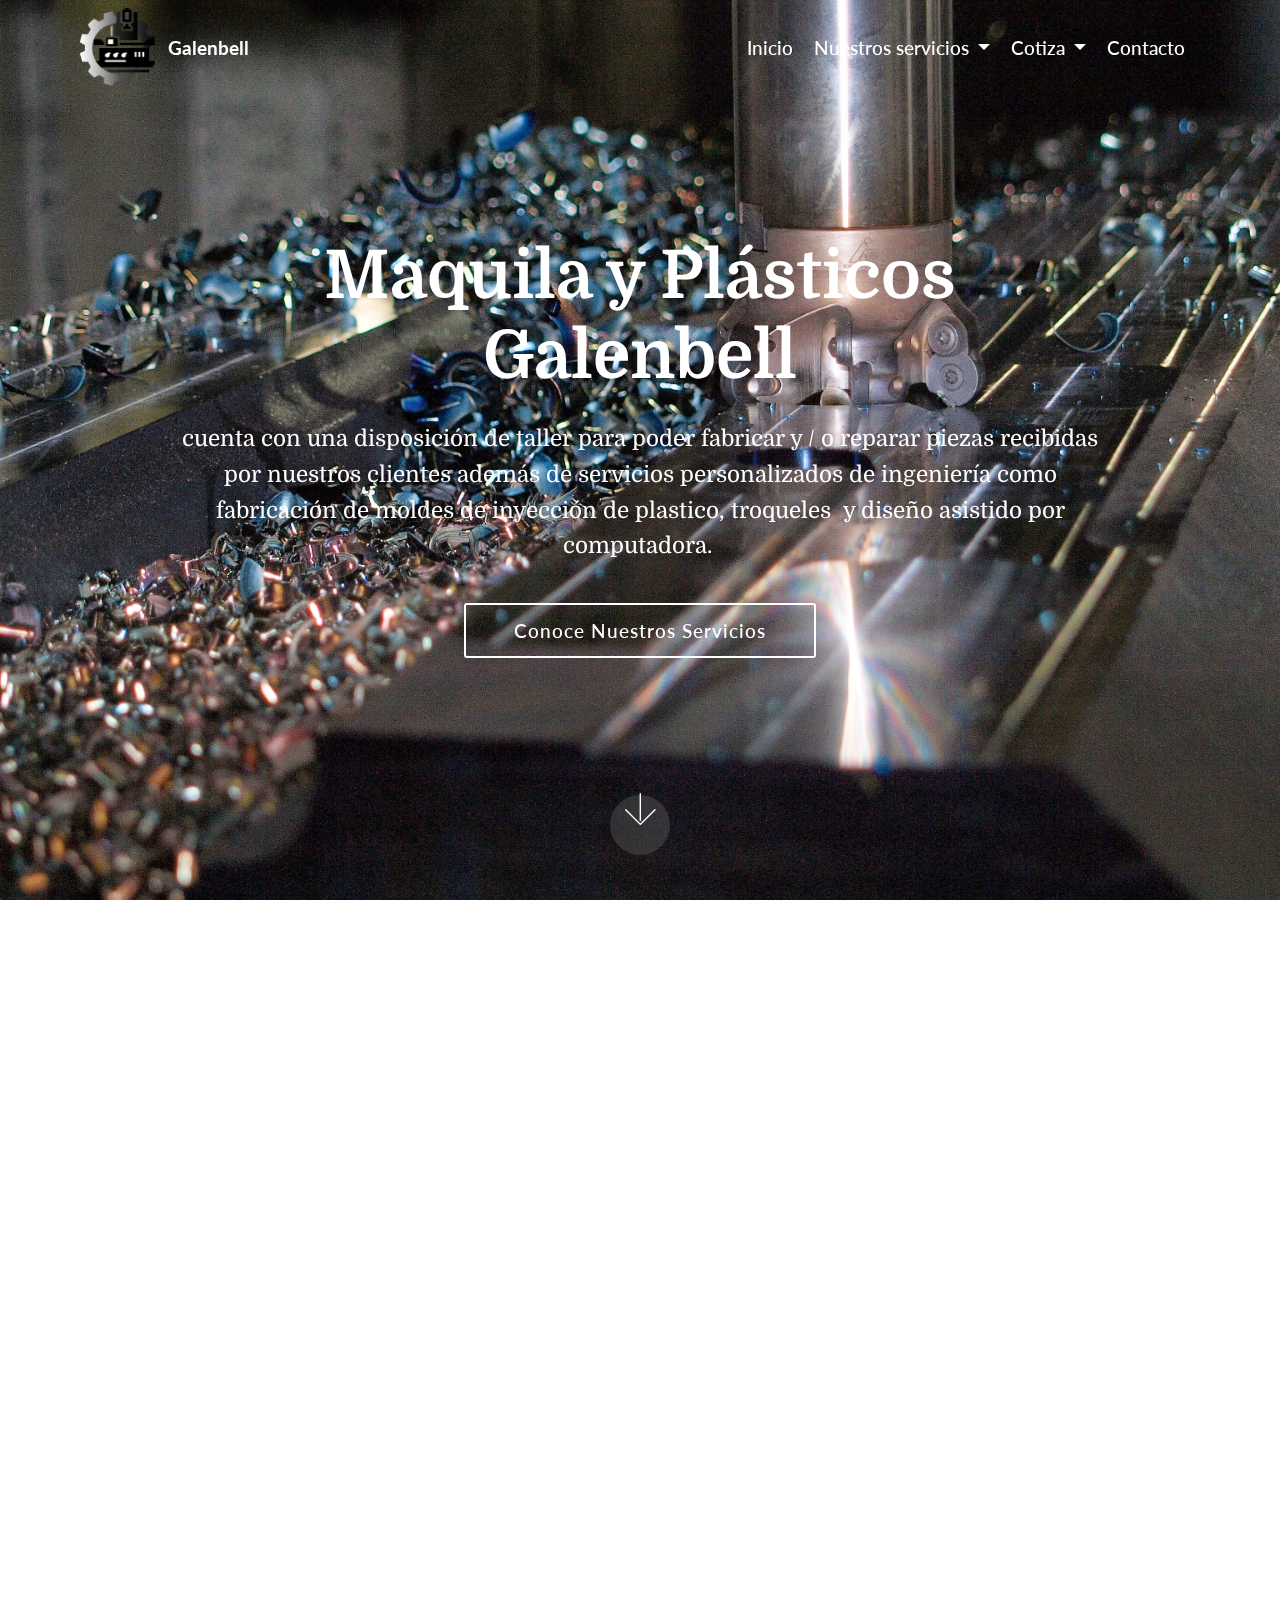
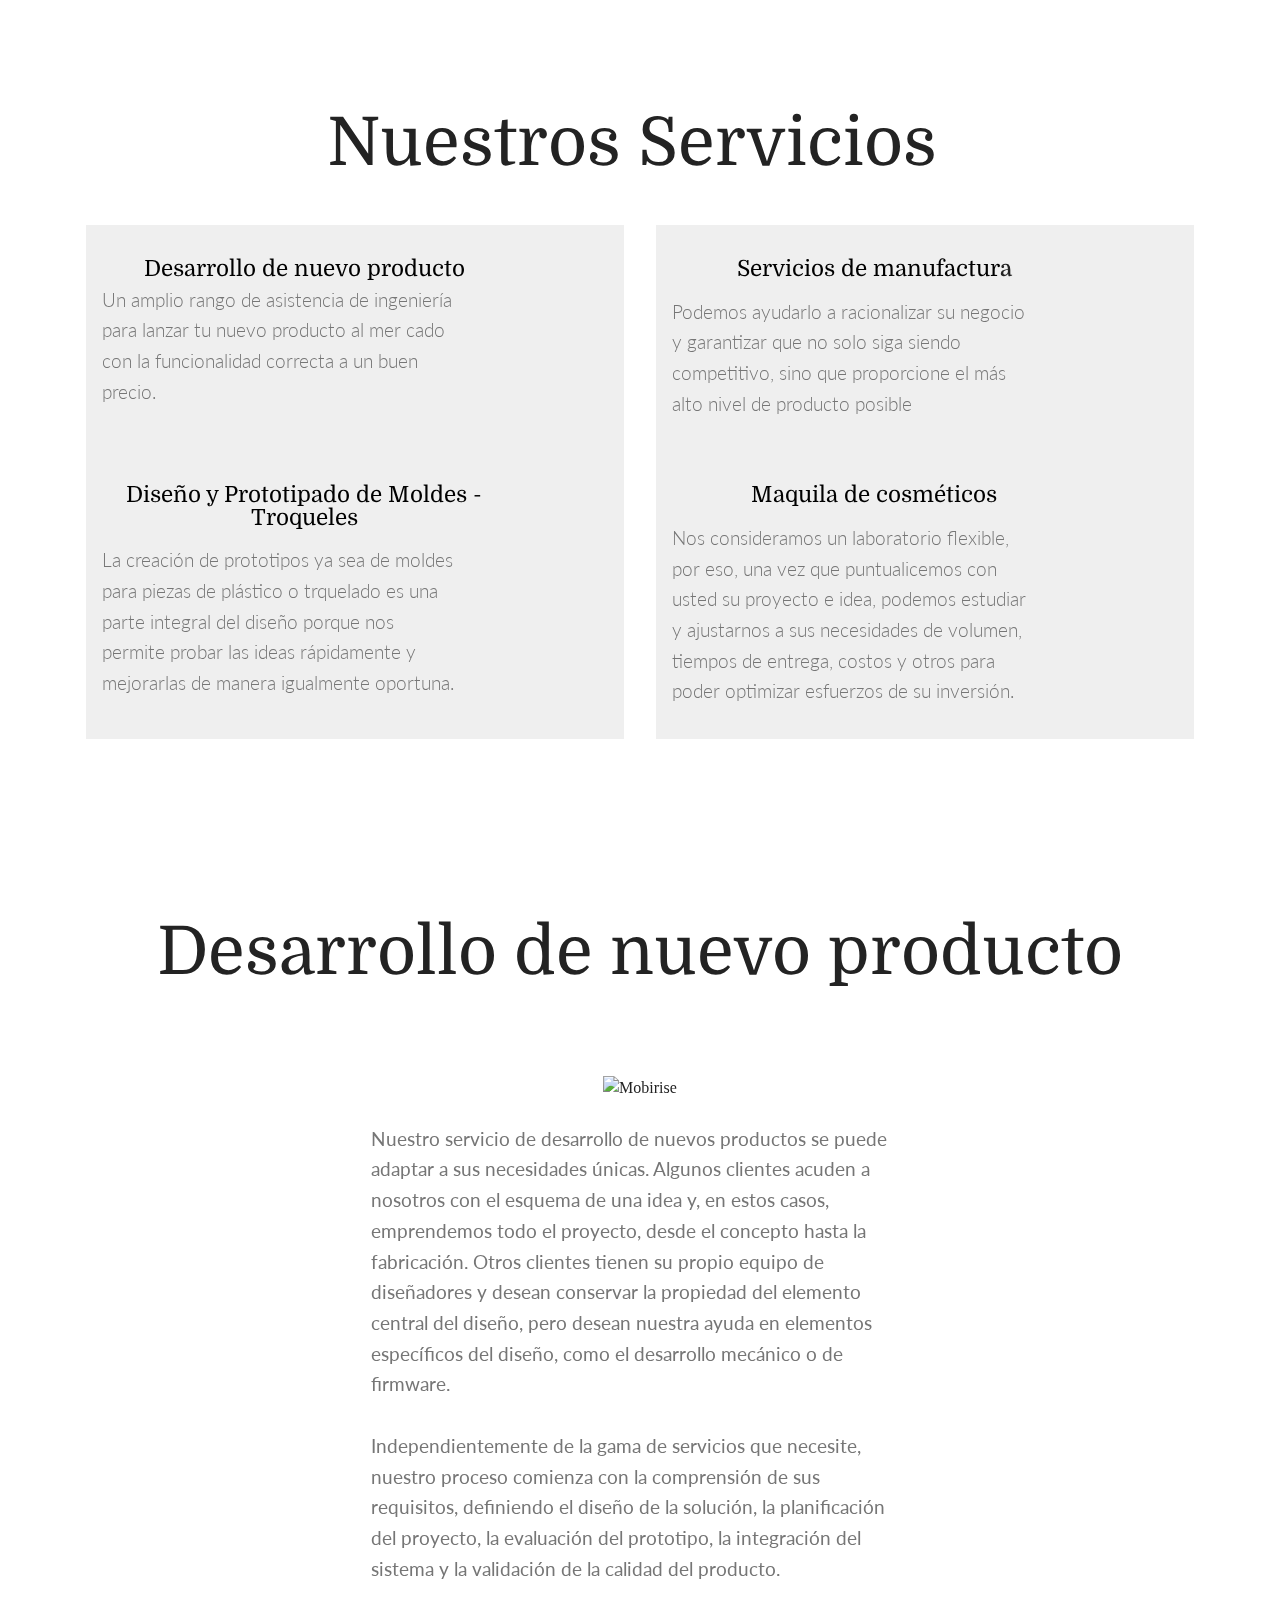
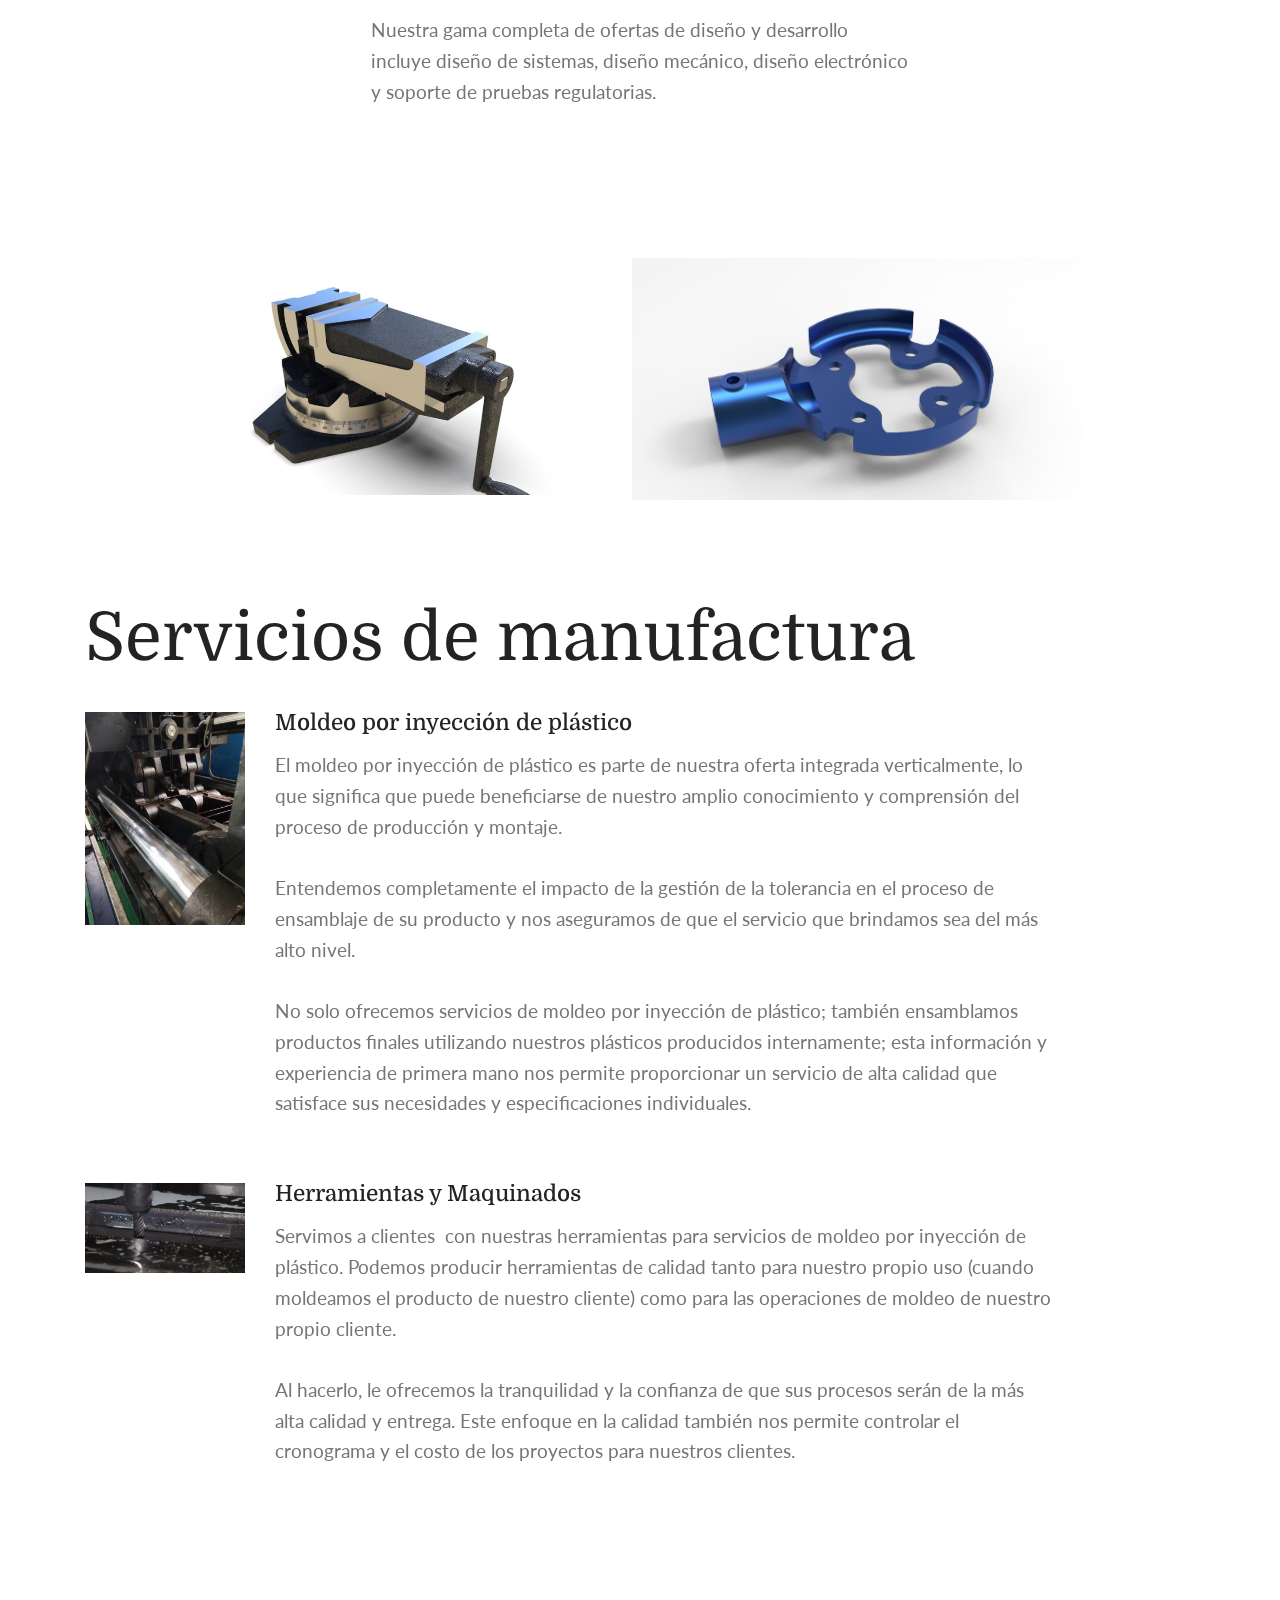
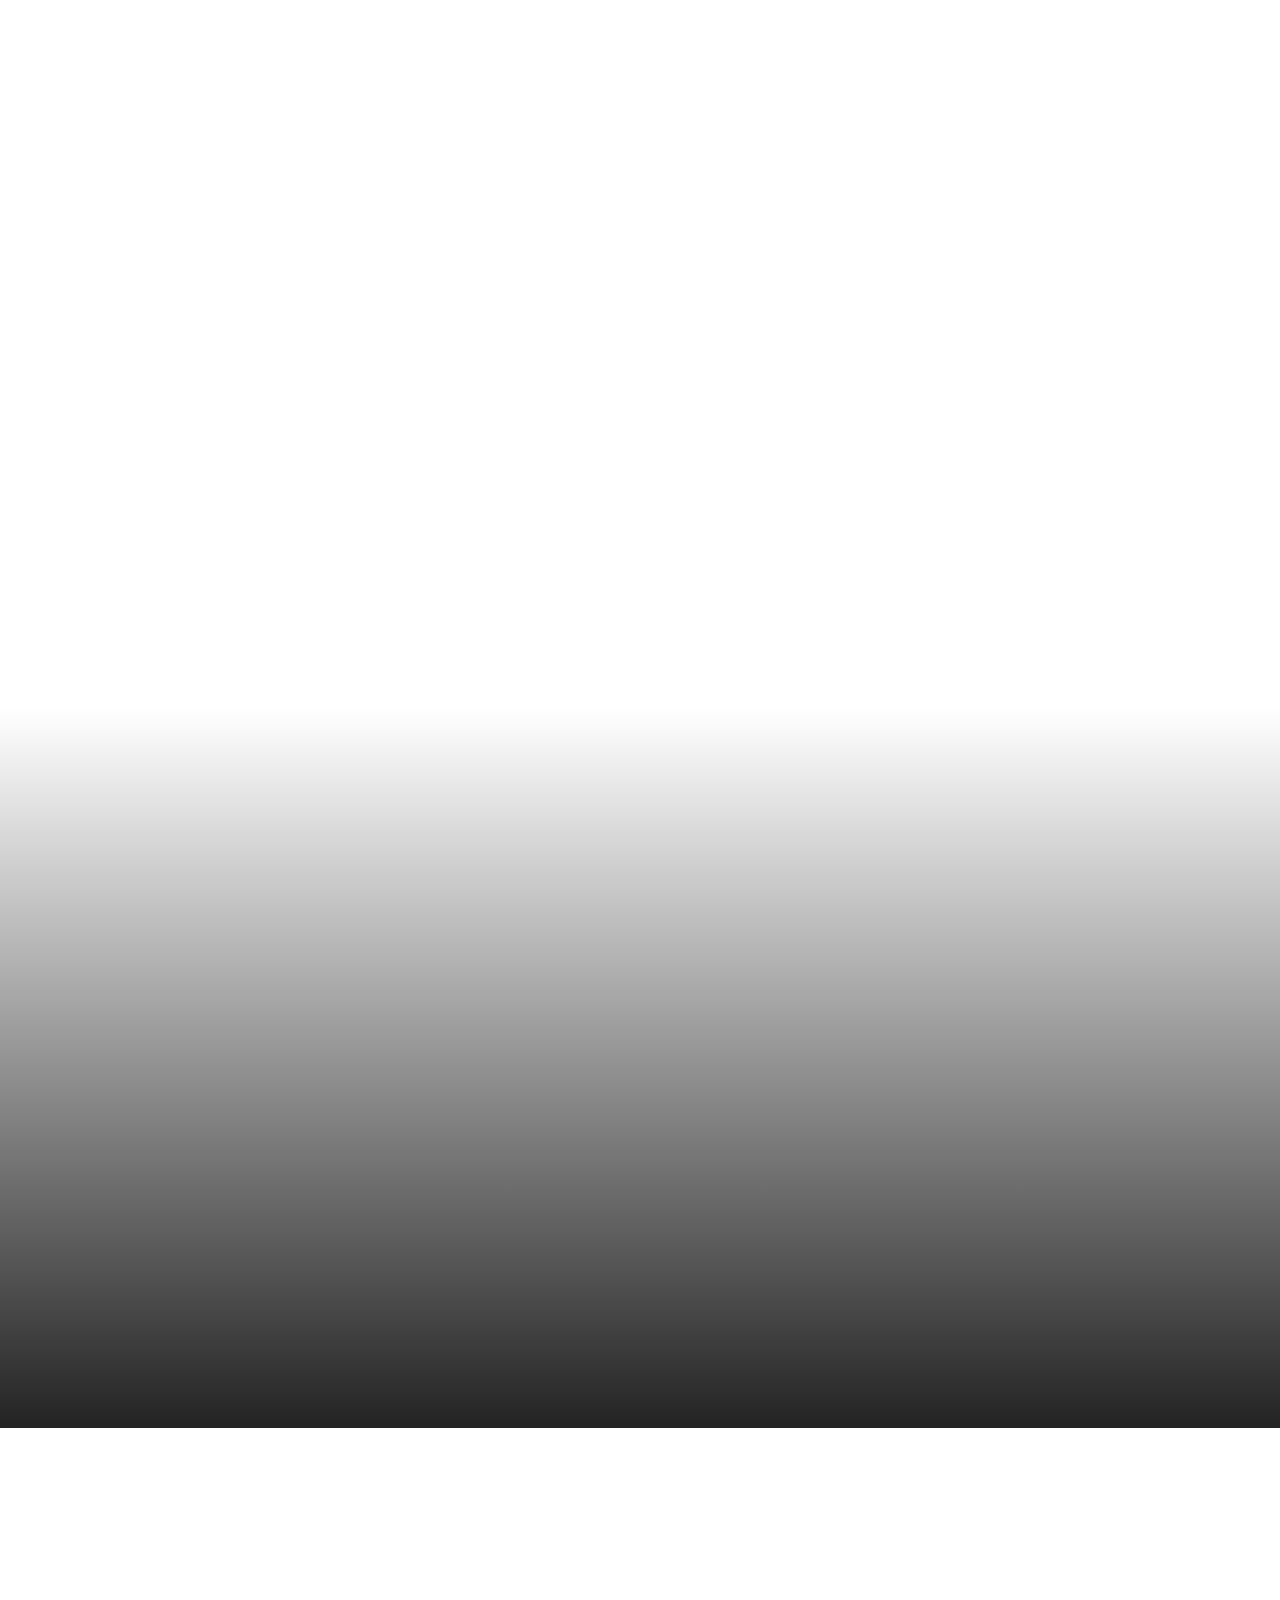
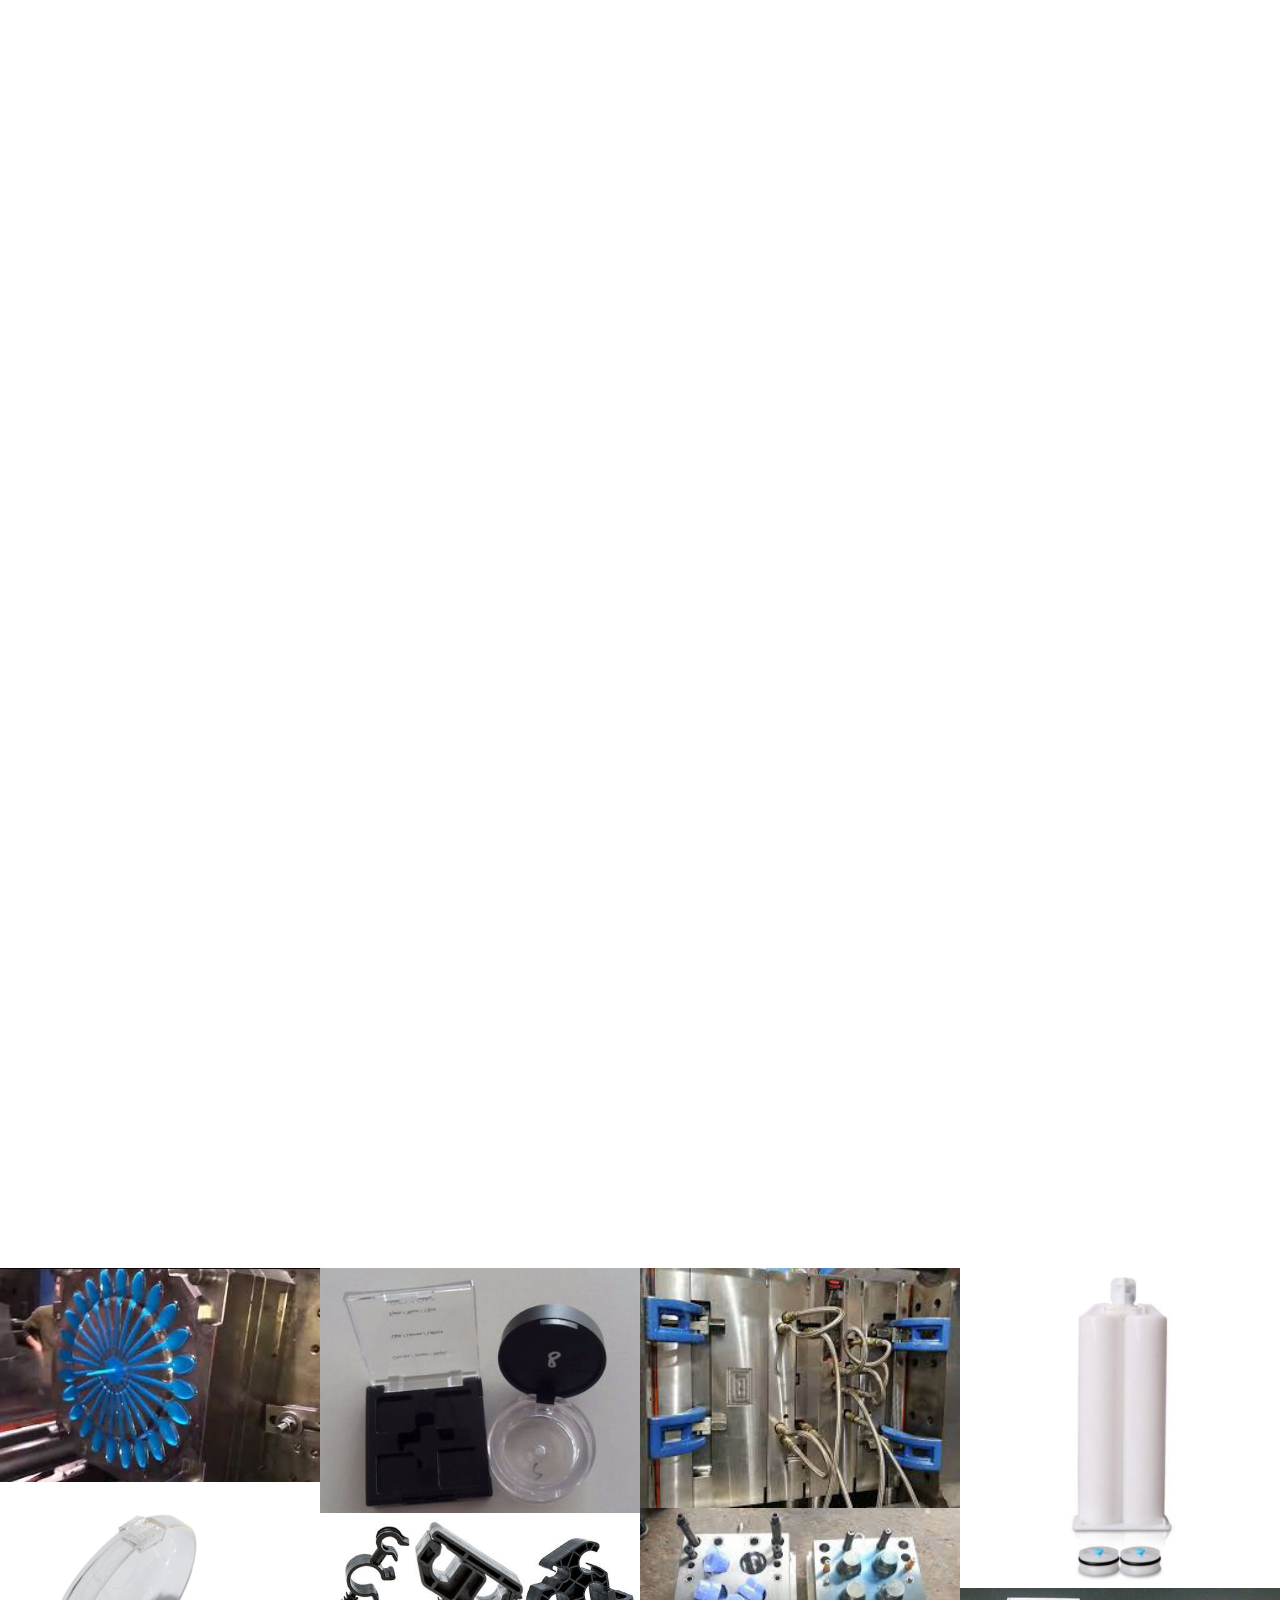
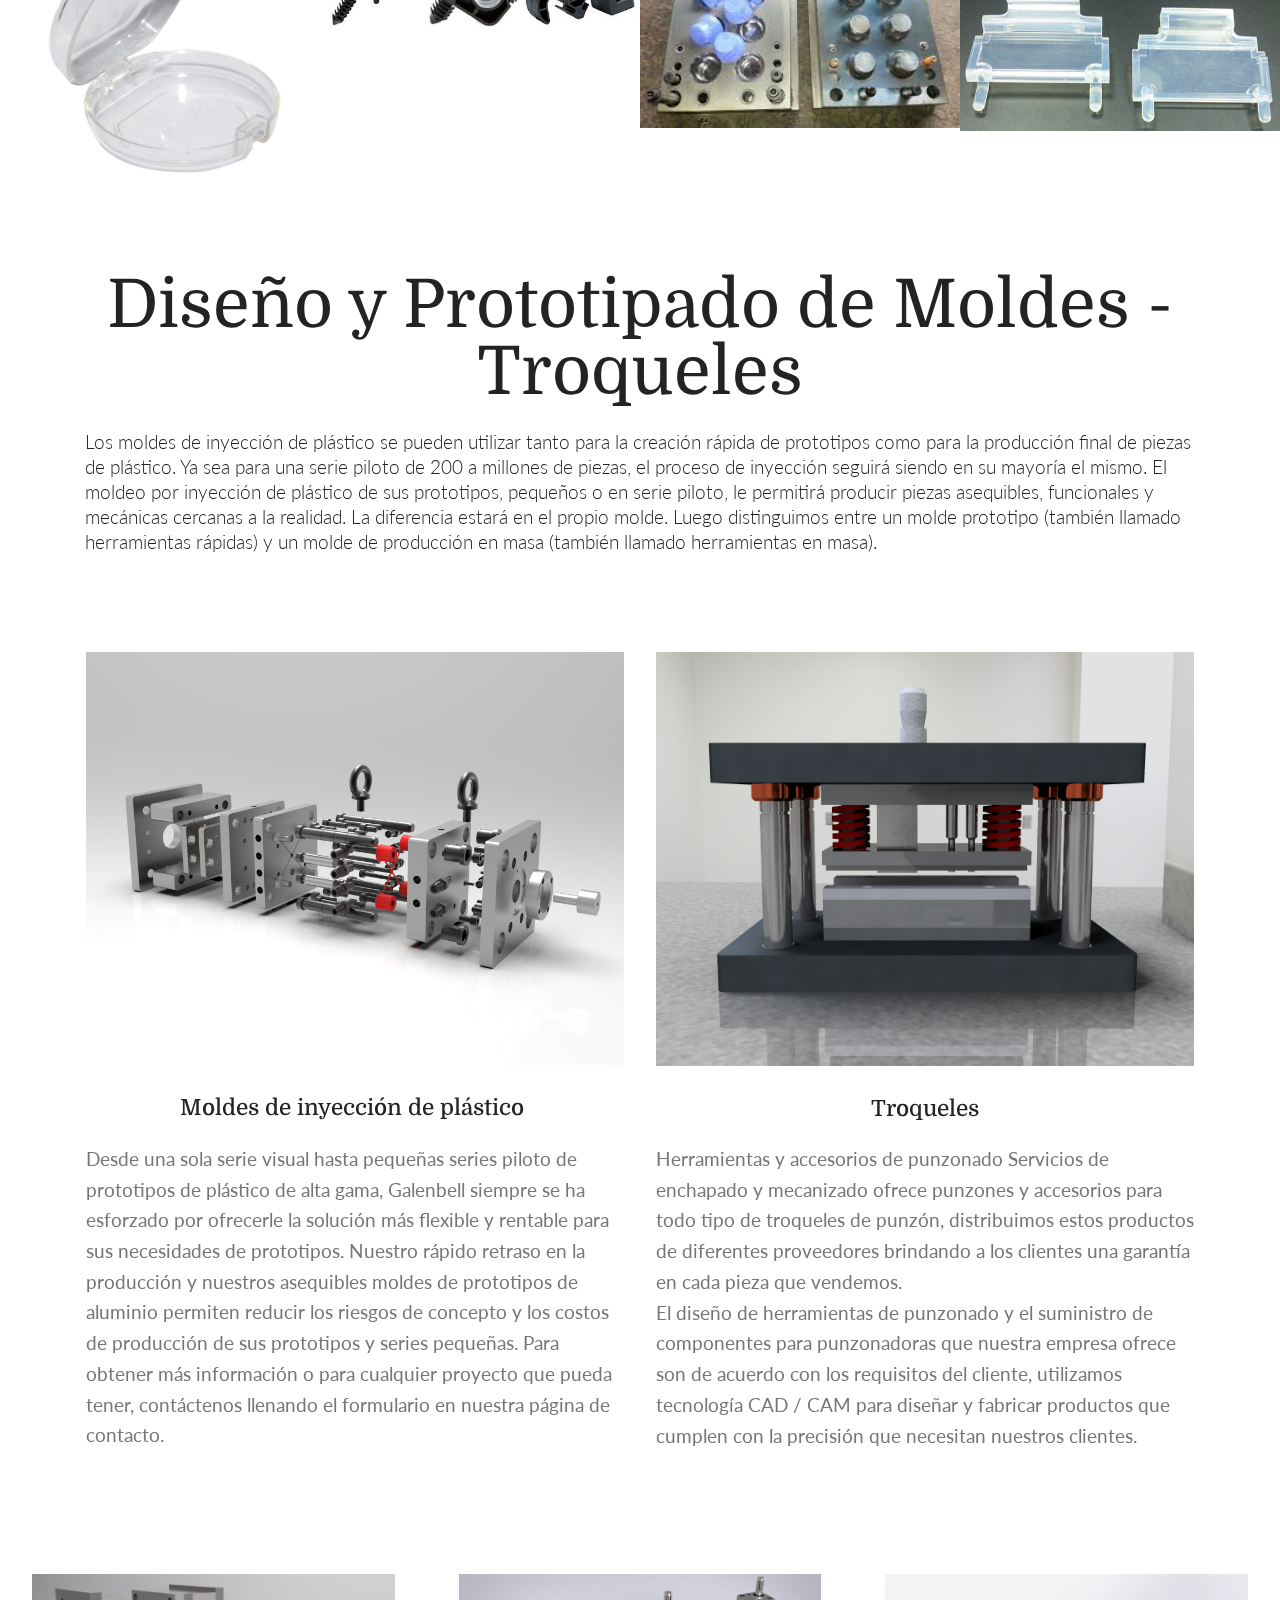
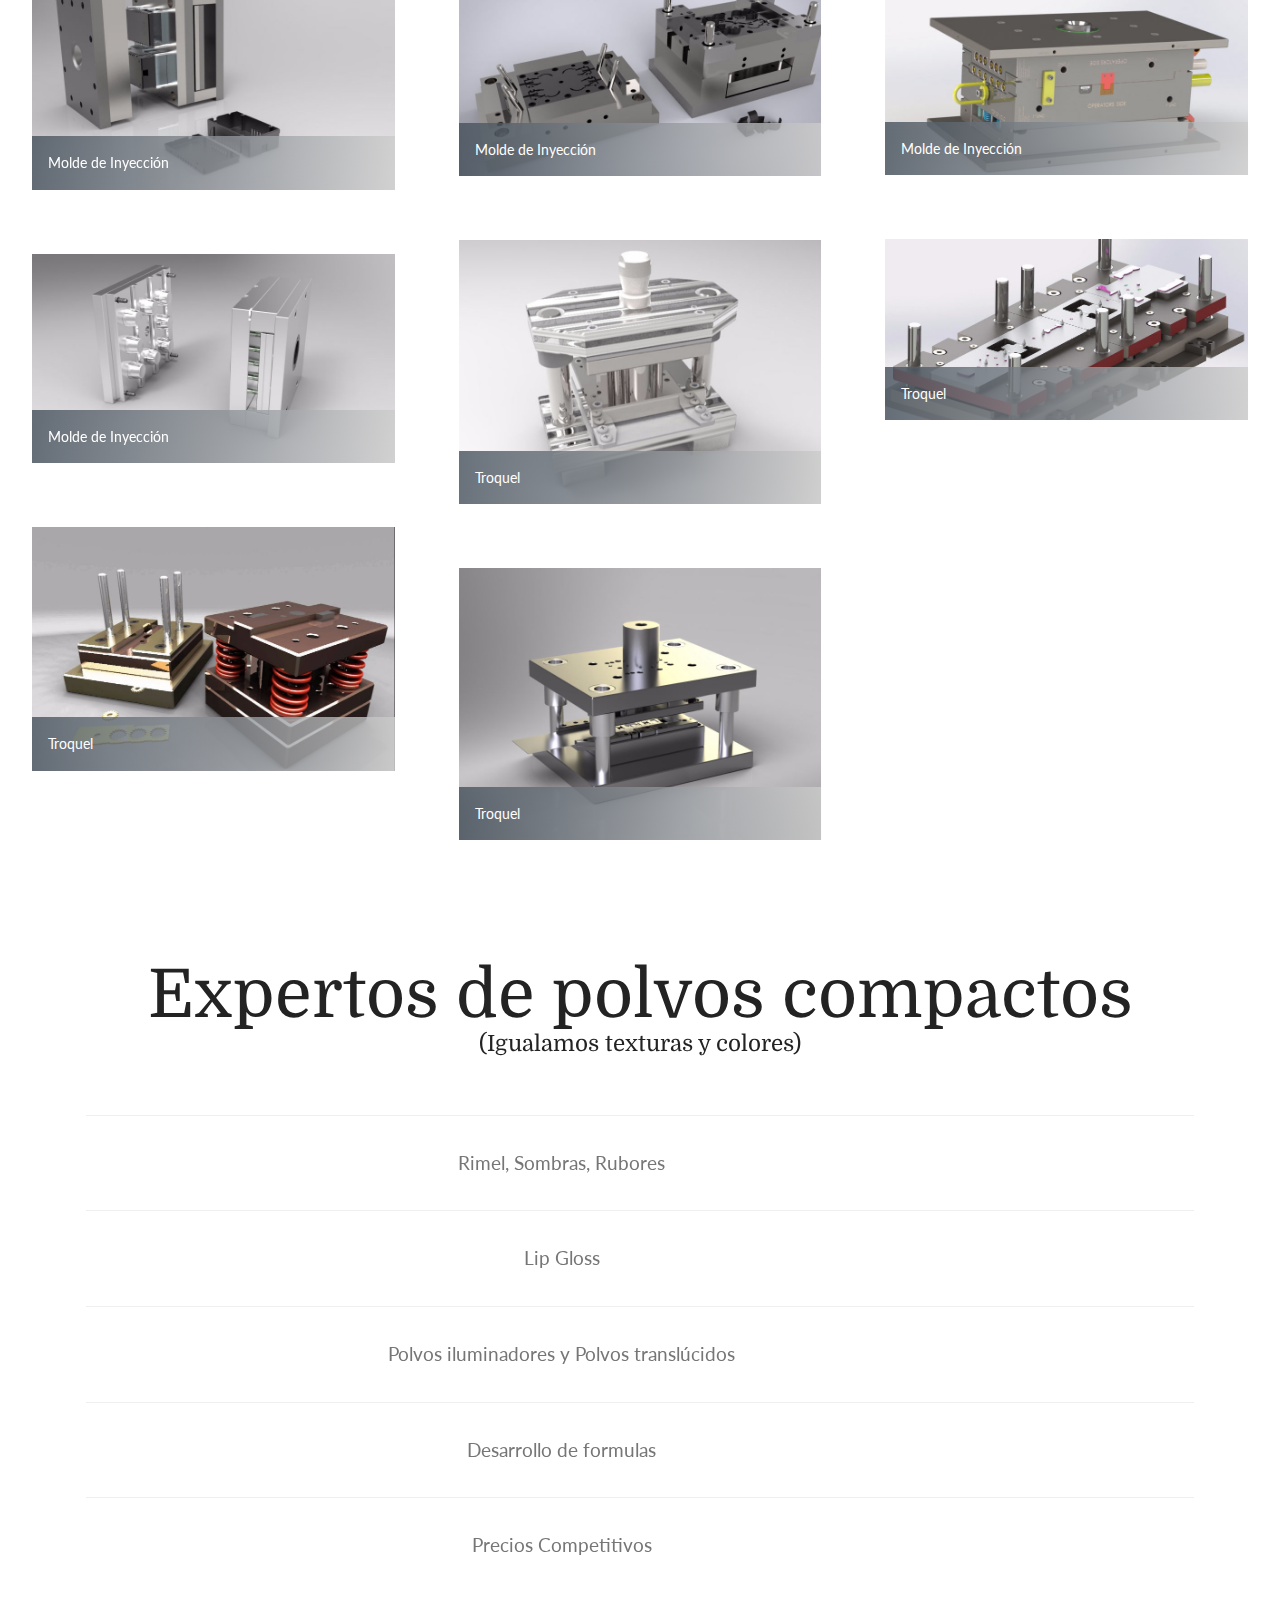
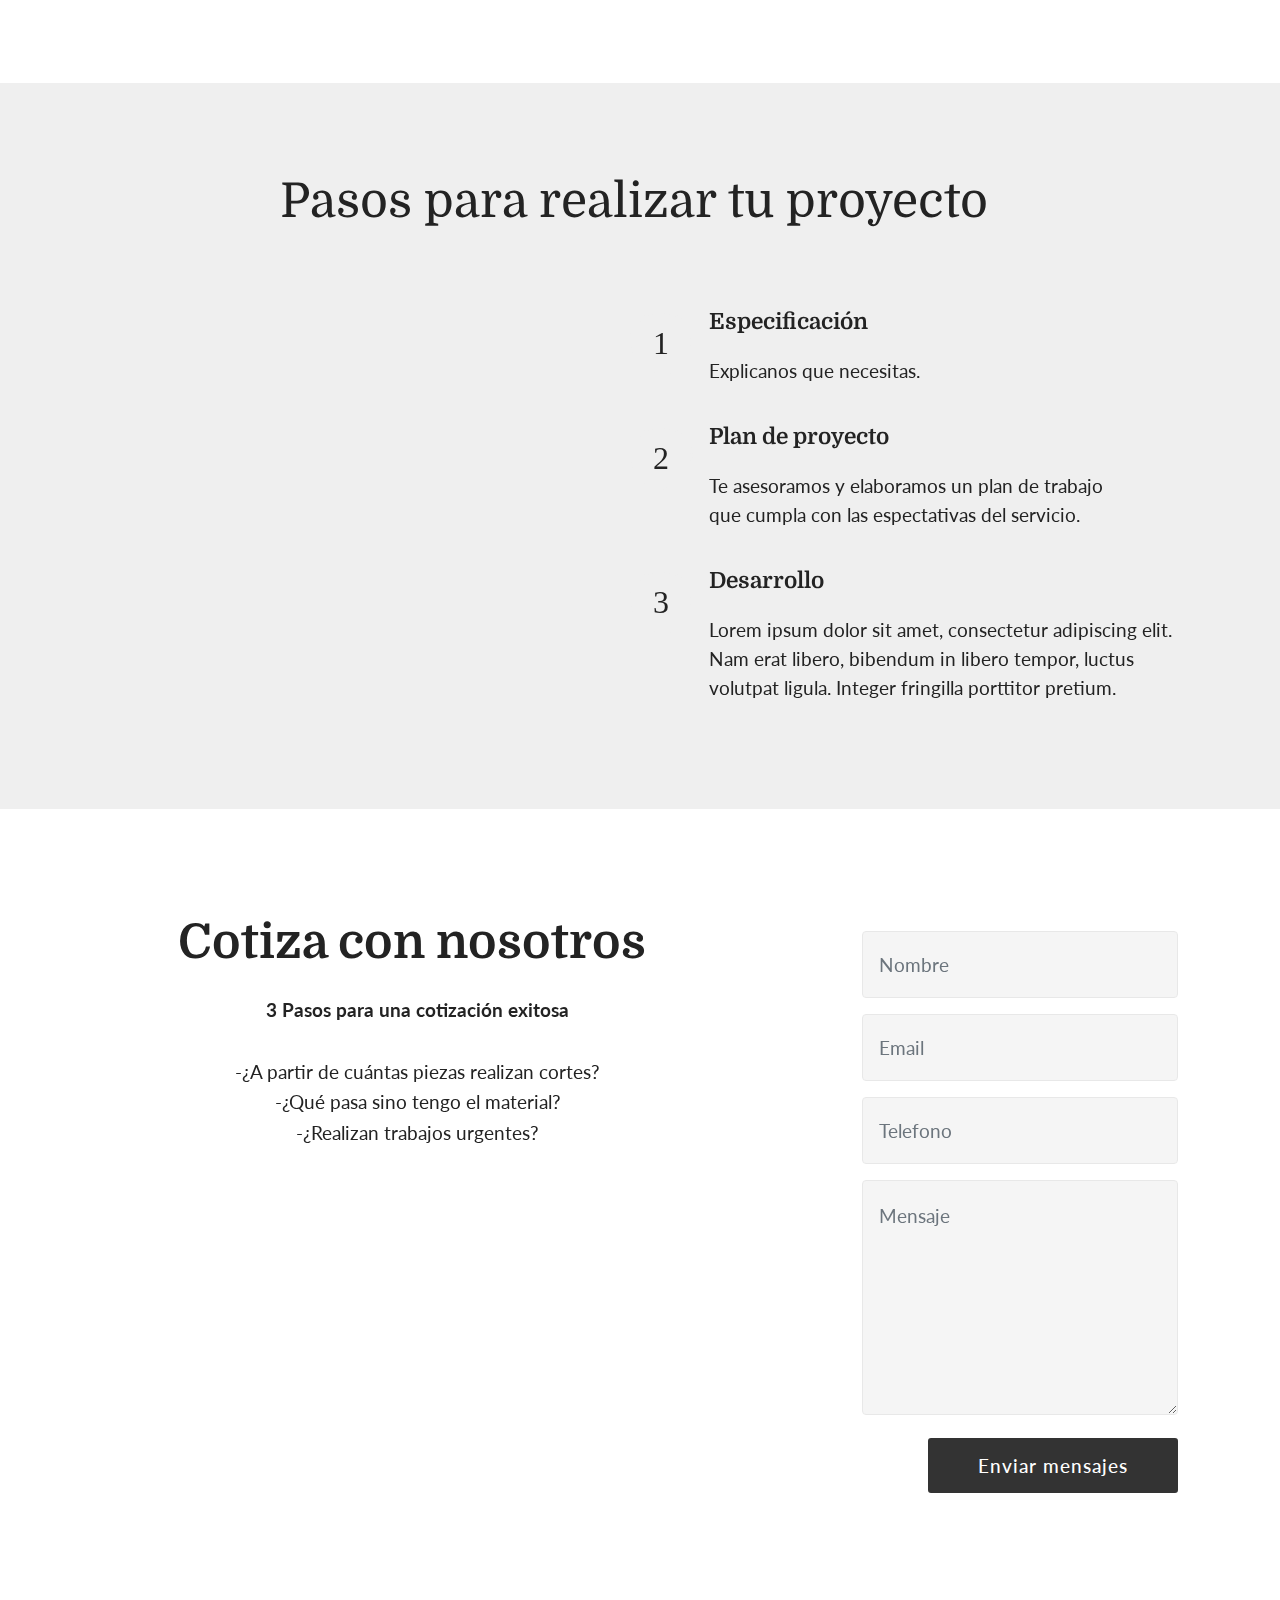
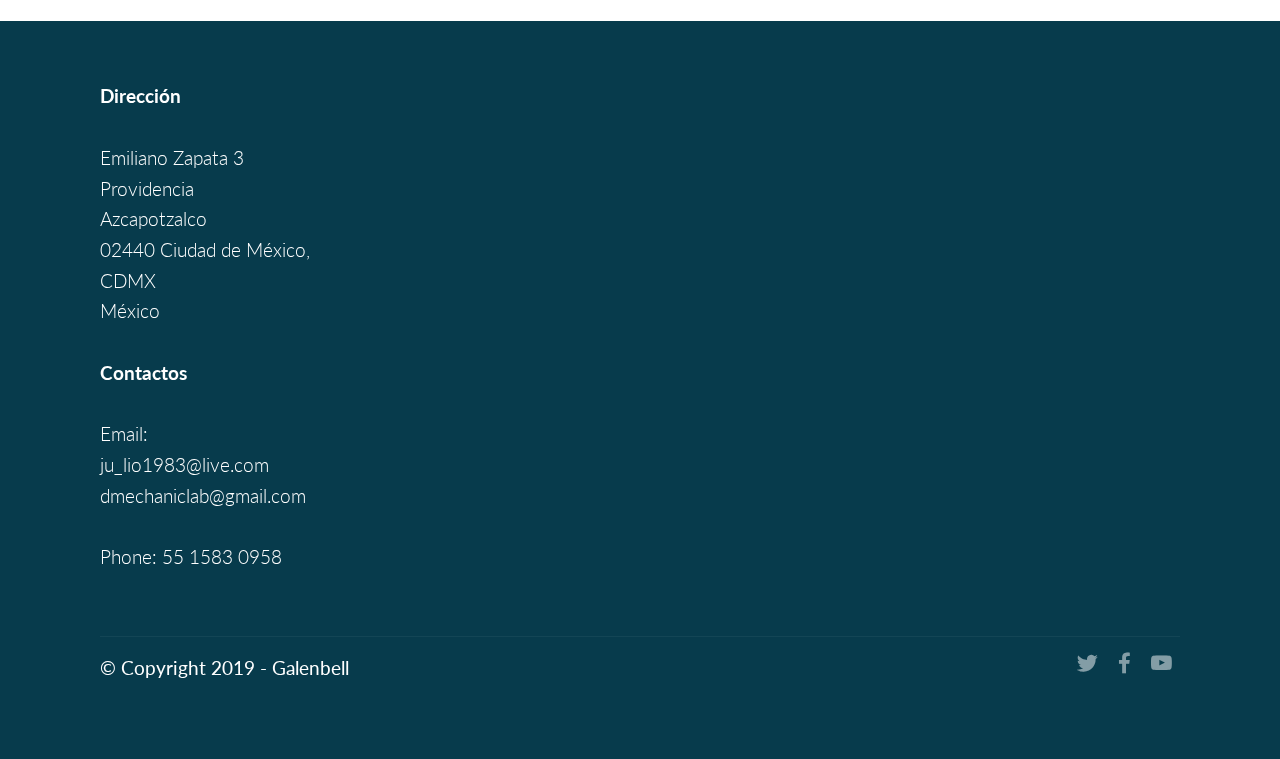
==== index.html @ a87b4782 "Update index.html" ====
<!DOCTYPE html>
<html  >
<head>
  <!-- Galenbell -->
  <meta charset="UTF-8">
  <meta http-equiv="X-UA-Compatible" content="IE=edge">
  <meta name="generator" content="Galenbell">
  <meta name="viewport" content="width=device-width, initial-scale=1, minimum-scale=1">
  <link rel="shortcut icon" href="assets/images/herta-152x159.png" type="image/x-icon">
  <meta name="description" content="Galenbell">
  
  
  <title>Free HTML Bootstrap Agency Template</title>
  <link rel="stylesheet" href="assets/web/assets/mobirise-icons/mobirise-icons.css">
  <link rel="stylesheet" href="assets/bootstrap/css/bootstrap.min.css">
  <link rel="stylesheet" href="assets/bootstrap/css/bootstrap-grid.min.css">
  <link rel="stylesheet" href="assets/bootstrap/css/bootstrap-reboot.min.css">
  <link rel="stylesheet" href="assets/socicon/css/styles.css">
  <link rel="stylesheet" href="assets/dropdown/css/style.css">
  <link rel="stylesheet" href="assets/tether/tether.min.css">
  <link rel="stylesheet" href="assets/theme/css/style.css">
  <link rel="stylesheet" href="assets/gallery/style.css">
  <link rel="preload" as="style" href="assets/mobirise/css/mbr-additional.css"><link rel="stylesheet" href="assets/mobirise/css/mbr-additional.css" type="text/css">
  
  
  
</head>
<body>

<!-- Analytics -->
<noscript><iframe src="//www.googletagmanager.com/ns.html?id=GTM-PFK425"
height="0" width="0" style="display:none;visibility:hidden"></iframe></noscript>
<script>(function(w,d,s,l,i){w[l]=w[l]||[];w[l].push({'gtm.start':
new Date().getTime(),event:'gtm.js'});var f=d.getElementsByTagName(s)[0],
j=d.createElement(s),dl=l!='dataLayer'?'&l='+l:'';j.async=true;j.src=
'//www.googletagmanager.com/gtm.js?id='+i+dl;f.parentNode.insertBefore(j,f);
})(window,document,'script','dataLayer','GTM-PFK425');</script>
<!-- /Analytics -->


  <section class="menu cid-qyY7WBynLk" once="menu" id="menu1-1">

    

    <nav class="navbar navbar-expand beta-menu navbar-dropdown align-items-center navbar-fixed-top navbar-toggleable-sm bg-color transparent">
        <button class="navbar-toggler navbar-toggler-right" type="button" data-toggle="collapse" data-target="#navbarSupportedContent" aria-controls="navbarSupportedContent" aria-expanded="false" aria-label="Toggle navigation">
            <div class="hamburger">
                <span></span>
                <span></span>
                <span></span>
                <span></span>
            </div>
        </button>
        <div class="menu-logo">
            <div class="navbar-brand">
                <span class="navbar-logo">
                    <a href="https://mobirise.com">
                         <img src="assets/images/herta-152x159.png" alt="Galenbell" title="" style="height: 4.9rem;">
                    </a>
                </span>
                <span class="navbar-caption-wrap"><a class="navbar-caption text-white display-4" href="https://mobirise.com/bootstrap-template/">Galenbell</a></span>
            </div>
        </div>
          <div class="collapse navbar-collapse" id="navbarSupportedContent">
            <ul class="navbar-nav nav-dropdown nav-right" data-app-modern-menu="true"><li class="nav-item"><a class="nav-link link text-white display-4" href="#top" aria-expanded="true">
                        
                        Inicio</a></li>
                <li class="nav-item dropdown"><a class="nav-link link dropdown-toggle text-white display-4" href="index.html#services3-k" data-toggle="dropdown-submenu" aria-expanded="false">
                        
                        Nuestros servicios&nbsp;</a><div class="dropdown-menu"><a class="dropdown-item text-white display-4" href="https://mobirise.com/bootstrap-template/shopping-cart-template.html"></a><a class="dropdown-item text-white display-4" href="https://mobirise.com/bootstrap-template/contact-form-template.html"></a></div></li>
                
                <li class="nav-item dropdown">
                    <a class="nav-link link dropdown-toggle text-white display-4" href="index.html#header15-2" data-toggle="dropdown-submenu" aria-expanded="false">Cotiza&nbsp;</a><div class="dropdown-menu"><a class="dropdown-item text-white display-4" href="https://mobirise.com/bootstrap-template/one-page.html"></a></div>
                </li><li class="nav-item"><a class="nav-link link text-white display-4" href="index.html#footer2-a" aria-expanded="false">Contacto&nbsp;</a></li></ul>
            
        </div>
    </nav>
</section>

<section class="engine"><a href="https://mobirise.info/v">free html templates</a></section><section class="cid-qyY7WeZi1w mbr-fullscreen mbr-parallax-background" id="header2-0">

    

    <div class="mbr-overlay" style="opacity: 0; background-color: rgb(10, 27, 66);"></div>

    <div class="container align-center">
        <div class="row justify-content-md-center">
            <div class="mbr-white col-md-10">
                <h1 class="mbr-section-title mbr-bold pb-3 mbr-fonts-style display-1">Maquila y Plásticos<br> Galenbell<br></h1>
                
                <p class="mbr-text pb-3 mbr-fonts-style display-5">
                    cuenta con una disposición de taller para poder fabricar y / o reparar piezas recibidas por nuestros clientes además de servicios personalizados de ingeniería como fabricación de moldes de inyección de plastico, troqueles &nbsp;y diseño asistido por computadora.&nbsp;</p>
                <div class="mbr-section-btn"><a class="btn btn-md btn-white-outline display-4" href="index.html#video2-14">Conoce Nuestros Servicios</a></div>
            </div>
        </div>
    </div>
    <div class="mbr-arrow hidden-sm-down" aria-hidden="true">
        <a href="#next">
            <i class="mbri-down mbr-iconfont"></i>
        </a>
    </div>
</section>

<section class="cid-s77llAPGF5" id="video2-14">

    
    
    <figure class="mbr-figure align-center">
        <div class="video-block" style="width: 100%;">
            <div><iframe class="mbr-embedded-video" src="https://www.youtube.com/embed/6YrdlsFQMp0?rel=0&amp;amp;showinfo=0&amp;autoplay=1&amp;loop=0" width="1280" height="720" frameborder="0" allowfullscreen></iframe></div>
        </div>
    </figure>
</section>

<section class="services3 cid-s6CwDr7le4" id="services3-k">
    <!---->
    
    <!---->
    <!--Overlay-->
    
    <!--Container-->
    <div class="container">
        <div class="row">
            <!--Titles-->
            <div class="title pb-5 col-12">
                <h2 class="align-left mbr-fonts-style display-1">
                    Nuestros Servicios&nbsp;</h2>
                
            </div>
            <!--Card-1-->
            <div class="card px-3 col-12 col-md-6">
                <div class="card-wrapper media-container-row media-container-row">
                    <div class="card-box">
                        <div class="top-line pb-1">
                            <h4 class="card-title mbr-fonts-style display-5"><a href="index.html#services3-k" class="text-black">Desarrollo de nuevo producto</a></h4>
                            <p class="mbr-text card-title cost mbr-fonts-style m-0 display-5"></p>
                        </div>
                        <div class="bottom-line">
                            <p class="mbr-text mbr-fonts-style display-4">
                                Un amplio rango de asistencia de ingeniería para lanzar tu nuevo producto al mer cado con la funcionalidad correcta a un buen precio.</p>
                        </div>
                    </div>
                </div>
            </div>
            <!--Card-2-->
            <div class="card px-3 col-12 col-md-6">
                <div class="card-wrapper media-container-row media-container-row">
                    <div class="card-box">
                        <div class="top-line pb-3">
                            <h4 class="card-title mbr-fonts-style display-5"><a href="index.html#services1-n" class="text-black">Servicios de manufactur</a>a</h4>
                            <p class="mbr-text card-title cost mbr-fonts-style m-0 display-5"></p>
                        </div>
                        <div class="bottom-line">
                            <p class="mbr-text mbr-fonts-style display-4">
                                Podemos ayudarlo a racionalizar su negocio y garantizar que no solo siga siendo competitivo, sino que proporcione el más alto nivel de producto posible</p>
                        </div>
                    </div>
                </div>
            </div>
            <!--Card-3-->
            <div class="card px-3 col-12 col-md-6">
                <div class="card-wrapper media-container-row media-container-row">
                    <div class="card-box">
                        <div class="top-line pb-3">
                            <h4 class="card-title mbr-fonts-style display-5">
                                <a href="index.html#services1-11" class="text-black">Diseño y Prototipado de Moldes - Troqueles</a></h4>
                            <p class="mbr-text card-title cost mbr-fonts-style m-0 display-5"></p>
                        </div>
                        <div class="bottom-line">
                            <p class="mbr-text mbr-fonts-style display-4">
                                La creación de prototipos ya sea de moldes para piezas de plástico o trquelado es una parte integral del diseño porque nos permite probar las ideas rápidamente y mejorarlas de manera igualmente oportuna.
                            </p>
                        </div>
                    </div>
                </div>
            </div>
            <!--Card-4-->
            <div class="card px-3 col-12 col-md-6">
                <div class="card-wrapper media-container-row media-container-row">
                    <div class="card-box">
                        <div class="top-line pb-3">
                            <h4 class="card-title mbr-fonts-style display-5"><a href="index.html#services5-17" class="text-black">Maquila de cosméticos</a></h4>
                            <p class="mbr-text card-title cost mbr-fonts-style m-0 display-5"></p>
                        </div>
                        <div class="bottom-line">
                            <p class="mbr-text mbr-fonts-style display-4">
                                Nos consideramos un laboratorio flexible, por eso, una vez que puntualicemos con usted su proyecto e idea, podemos estudiar y ajustarnos a sus necesidades de volumen, tiempos de entrega, costos y otros para poder optimizar esfuerzos de su inversión.
                            </p>
                        </div>
                    </div>
                </div>
            </div>
            <!--Card-5-->
            
            <!--Card-6-->
            
            <!--Card-7-->
            
            <!--Card-8-->
            
            <!--Card-9-->
            
            <!--Card-10-->
            
            <!--Card-11-->
            
            <!--Card-12-->
            
        </div>
    </div>
</section>

<section class="services1 cid-s6D3Ak9FDA" id="services1-n">
    <!---->
    
    <!---->
    <!--Overlay-->
    
    <!--Container-->
    <div class="container">
        <div class="row justify-content-center">
            <!--Titles-->
            <div class="title pb-5 col-12">
                <h2 class="align-left pb-3 mbr-fonts-style display-1">Desarrollo de nuevo producto</h2>
                
            </div>
            <!--Card-1-->
            <div class="card col-12 col-md-6 p-3 last-child">
                <div class="card-wrapper">
                    <div class="card-img">
                        <img src="assets/images/bencho.gif" alt="Mobirise" title="">
                    </div>
                    <div class="card-box">
                        
                        <p class="mbr-text mbr-fonts-style display-7">Nuestro servicio de desarrollo de nuevos productos se puede adaptar a sus necesidades únicas. Algunos clientes acuden a nosotros con el esquema de una idea y, en estos casos, emprendemos todo el proyecto, desde el concepto hasta la fabricación. Otros clientes tienen su propio equipo de diseñadores y desean conservar la propiedad del elemento central del diseño, pero desean nuestra ayuda en elementos específicos del diseño, como el desarrollo mecánico o de firmware.
<br>
<br>Independientemente de la gama de servicios que necesite, nuestro proceso comienza con la comprensión de sus requisitos, definiendo el diseño de la solución, la planificación del proyecto, la evaluación del prototipo, la integración del sistema y la validación de la calidad del producto.
<br>
<br>Nuestra gama completa de ofertas de diseño y desarrollo incluye diseño de sistemas, diseño mecánico, diseño electrónico y soporte de pruebas regulatorias.</p>
                        <!--Btn-->
                        
                    </div>
                </div>
            </div>
            <!--Card-2-->
            
            <!--Card-3-->
            
            <!--Card-4-->
            
        </div>
    </div>
</section>

<section class="cid-s6D7jrk2LL" id="image4-o">
    <!-- Block parameters controls (Blue "Gear" panel) -->
    
    <!-- End block parameters -->
    <div class="container images-container">
            <div class="media-container-row" style="width: 80%;">
                <div class="img-item item1" style="width: 93%;">
                    <img src="assets/images/opera-instantnea-2020-08-03-141323-grabcad.com.png" alt="" title="">
                    
                </div>
                <div class="img-item">
                    <img src="assets/images/opera-instantnea-2020-08-03-142231-grabcad.com.png" alt="" title="">
                    
                </div>
            </div>
    </div>
</section>

<section class="services6 cid-s6EsybsdJr" id="services6-p">
    <!---->
    
    <!---->
    <!--Overlay-->
    
    <!--Container-->
    <div class="container">
        <div class="row">
            <!--Titles-->
            <div class="title col-12">
                <h2 class="align-left mbr-fonts-style m-0 display-1">Servicios de manufactura</h2>
                
            </div>
            <!--Card-1-->
            <div class="card col-12 pb-5">
                <div class="card-wrapper media-container-row media-container-row">
                    <div class="card-box">
                        <div class="row">
                            <div class="col-12 col-md-2">
                                <!--Image-->
                                <div class="mbr-figure">
                                    <img src="assets/images/htb1dplfmhrpk1rjszteq6awavxa1.jpg" alt="Mobirise" title="">
                                </div>
                            </div>
                            <div class="col-12 col-md-10">
                                <div class="wrapper">
                                    <div class="top-line pb-3">
                                        <h4 class="card-title mbr-fonts-style display-5">Moldeo por inyección de plástico</h4>
                                        <p class="mbr-text cost mbr-fonts-style m-0 display-5"></p>
                                    </div>
                                    <div class="bottom-line">
                                        <p class="mbr-text mbr-fonts-style display-7">El moldeo por inyección de plástico es parte de nuestra oferta integrada verticalmente, lo que significa que puede beneficiarse de nuestro amplio conocimiento y comprensión del proceso de producción y montaje.
<br>
<br>Entendemos completamente el impacto de la gestión de la tolerancia en el proceso de ensamblaje de su producto y nos aseguramos de que el servicio que brindamos sea del más alto nivel.
<br>
<br>No solo ofrecemos servicios de moldeo por inyección de plástico; también ensamblamos productos finales utilizando nuestros plásticos producidos internamente; esta información y experiencia de primera mano nos permite proporcionar un servicio de alta calidad que satisface sus necesidades y especificaciones individuales.</p>
                                    </div>
                                </div>
                            </div>
                        </div>
                    </div>
                </div>
            </div>
            <!--Card-2-->
            <div class="card col-12">
                <div class="card-wrapper media-container-row media-container-row">
                    <div class="card-box">
                        <div class="row">
                            <div class="col-12 col-md-2">
                                <!--Image-->
                                <div class="mbr-figure">
                                    <img src="assets/images/wallpaperflare.com-wallpaper-1.jpeg" alt="Mobirise" title="">
                                </div>
                            </div>
                            <div class="col-12 col-md-10">
                                <div class="wrapper">
                                    <div class="top-line pb-3">
                                        <h4 class="card-title mbr-fonts-style display-5">Herramientas y Maquinados</h4>
                                        <p class="mbr-text cost mbr-fonts-style m-0 display-5"></p>
                                    </div>
                                    <div class="bottom-line">
                                        <p class="mbr-text mbr-fonts-style display-7">Servimos a clientes &nbsp;con nuestras herramientas para servicios de moldeo por inyección de plástico. Podemos producir herramientas de calidad tanto para nuestro propio uso (cuando moldeamos el producto de nuestro cliente) como para las operaciones de moldeo de nuestro propio cliente.
<br><br>Al hacerlo, le ofrecemos la tranquilidad y la confianza de que sus procesos serán de la más alta calidad y entrega. Este enfoque en la calidad también nos permite controlar el cronograma y el costo de los proyectos para nuestros clientes.</p>
                                    </div>
                                </div>
                            </div>
                        </div>
                    </div>
                </div>
            </div>
            <!--Card-3-->
            
            <!--Card-4-->
            
            <!--Card-5-->
            
            <!--Card-6-->
            
        </div>
    </div>
</section>

<section class="cid-s6PlOsVLxp" id="video2-w">

    
    
    <figure class="mbr-figure align-center">
        <div class="video-block" style="width: 100%;">
            <div><iframe class="mbr-embedded-video" src="https://www.youtube.com/embed/TnNQP-kssZU?rel=0&amp;amp;showinfo=0&amp;autoplay=1&amp;loop=0" width="1280" height="720" frameborder="0" allowfullscreen></iframe></div>
        </div>
    </figure>
</section>

<section class="cid-s6PlMUyiXp" id="video3-v">

    
    
    <figure class="mbr-figure align-center">
        <div class="video-block" style="width: 100%;">
            <div><iframe class="mbr-embedded-video" src="https://www.youtube.com/embed/ZCoICIBGoq8?rel=0&amp;amp;showinfo=0&amp;autoplay=1&amp;loop=0" width="1280" height="720" frameborder="0" allowfullscreen></iframe></div>
        </div>
    </figure>
</section>

<section class="cid-s6F0A3Fpax" id="video2-u">

    
    
    <figure class="mbr-figure align-center">
        <div class="video-block" style="width: 100%;">
            <div><iframe class="mbr-embedded-video" src="https://www.youtube.com/embed/x9_Slgu5o7I?rel=0&amp;amp;showinfo=0&amp;autoplay=1&amp;loop=0" width="1280" height="720" frameborder="0" allowfullscreen></iframe></div>
        </div>
    </figure>
</section>

<section class="cid-s77UxvLzgS" id="video2-16">

    
    
    <figure class="mbr-figure align-center">
        <div class="video-block" style="width: 100%;">
            <div><iframe class="mbr-embedded-video" src="https://www.youtube.com/embed/f_9a3el7ngU?rel=0&amp;amp;showinfo=0&amp;autoplay=1&amp;loop=0" width="1280" height="720" frameborder="0" allowfullscreen></iframe></div>
        </div>
    </figure>
</section>

<section class="mbr-gallery mbr-slider-carousel cid-s6F0yBTdra" id="gallery3-t">

    

    <div>
        <div><!-- Filter --><!-- Gallery --><div class="mbr-gallery-row"><div class="mbr-gallery-layout-default"><div><div><div class="mbr-gallery-item mbr-gallery-item--p0" data-video-url="false" data-tags="Increíble"><div href="#lb-gallery3-t" data-slide-to="0" data-toggle="modal"><img src="assets/images/spoon-396x265.jpeg" alt="" title=""><span class="icon-focus"></span></div></div><div class="mbr-gallery-item mbr-gallery-item--p0" data-video-url="false" data-tags="Responsive"><div href="#lb-gallery3-t" data-slide-to="1" data-toggle="modal"><img src="assets/images/cosmetic-419x321.jpeg" alt="" title=""><span class="icon-focus"></span></div></div><div class="mbr-gallery-item mbr-gallery-item--p0" data-video-url="false" data-tags="Creativa"><div href="#lb-gallery3-t" data-slide-to="2" data-toggle="modal"><img src="assets/images/plastic-259x194.jpg" alt="" title=""><span class="icon-focus"></span></div></div><div class="mbr-gallery-item mbr-gallery-item--p0" data-video-url="false" data-tags="Animada"><div href="#lb-gallery3-t" data-slide-to="3" data-toggle="modal"><img src="assets/images/epoxy-800x800.jpg" alt="" title=""><span class="icon-focus"></span></div></div><div class="mbr-gallery-item mbr-gallery-item--p0" data-video-url="false" data-tags="Increíble"><div href="#lb-gallery3-t" data-slide-to="4" data-toggle="modal"><img src="assets/images/polvera-512x503.png" alt="" title=""><span class="icon-focus"></span></div></div><div class="mbr-gallery-item mbr-gallery-item--p0" data-video-url="false" data-tags="Increíble"><div href="#lb-gallery3-t" data-slide-to="5" data-toggle="modal"><img src="assets/images/clips-512x192.jpg" alt="" title=""><span class="icon-focus"></span></div></div><div class="mbr-gallery-item mbr-gallery-item--p0" data-video-url="false" data-tags="Responsive"><div href="#lb-gallery3-t" data-slide-to="6" data-toggle="modal"><img src="assets/images/tapas2-271x186.jpg" alt="" title=""><span class="icon-focus"></span></div></div><div class="mbr-gallery-item mbr-gallery-item--p0" data-video-url="false" data-tags="Animada"><div href="#lb-gallery3-t" data-slide-to="7" data-toggle="modal"><img src="assets/images/tapas-1-573x255.jpeg" alt="" title=""><span class="icon-focus"></span></div></div></div></div><div class="clearfix"></div></div></div><!-- Lightbox --><div data-app-prevent-settings="" class="mbr-slider modal fade carousel slide" tabindex="-1" data-keyboard="true" data-interval="false" id="lb-gallery3-t"><div class="modal-dialog"><div class="modal-content"><div class="modal-body"><div class="carousel-inner"><div class="carousel-item active"><img src="assets/images/spoon.jpeg" alt="" title=""></div><div class="carousel-item"><img src="assets/images/cosmetic.jpeg" alt="" title=""></div><div class="carousel-item"><img src="assets/images/plastic.jpg" alt="" title=""></div><div class="carousel-item"><img src="assets/images/epoxy.jpg" alt="" title=""></div><div class="carousel-item"><img src="assets/images/polvera.png" alt="" title=""></div><div class="carousel-item"><img src="assets/images/clips.jpg" alt="" title=""></div><div class="carousel-item"><img src="assets/images/tapas2.jpg" alt="" title=""></div><div class="carousel-item"><img src="assets/images/tapas-1.jpeg" alt="" title=""></div></div><a class="carousel-control carousel-control-prev" role="button" data-slide="prev" href="#lb-gallery3-t"><span class="mbri-left mbr-iconfont" aria-hidden="true"></span><span class="sr-only">Previous</span></a><a class="carousel-control carousel-control-next" role="button" data-slide="next" href="#lb-gallery3-t"><span class="mbri-right mbr-iconfont" aria-hidden="true"></span><span class="sr-only">Next</span></a><a class="close" href="#" role="button" data-dismiss="modal"><span class="sr-only">Close</span></a></div></div></div></div></div>
    </div>

</section>

<section class="services1 cid-s6WPhHta8j" id="services1-11">
    <!---->
    
    <!---->
    <!--Overlay-->
    
    <!--Container-->
    <div class="container">
        <div class="row justify-content-center">
            <!--Titles-->
            <div class="title pb-5 col-12">
                <h2 class="align-left pb-3 mbr-fonts-style display-1">Diseño y Prototipado de Moldes - Troqueles</h2>
                <h3 class="mbr-section-subtitle mbr-light mbr-fonts-style display-7">Los moldes de inyección de plástico se pueden utilizar tanto para la creación rápida de prototipos como para la producción final de piezas de plástico. Ya sea para una serie piloto de 200 a millones de piezas, el proceso de inyección seguirá siendo en su mayoría el mismo. El moldeo por inyección de plástico de sus prototipos, pequeños o en serie piloto, le permitirá producir piezas asequibles, funcionales y mecánicas cercanas a la realidad. La diferencia estará en el propio molde. Luego distinguimos entre un molde prototipo (también llamado herramientas rápidas) y un molde de producción en masa (también llamado herramientas en masa).
<div>
</div><div><br></div></h3>
            </div>
            <!--Card-1-->
            <div class="card col-12 col-md-6 p-3">
                <div class="card-wrapper">
                    <div class="card-img">
                        <img src="assets/images/untitled.291.png" alt="Mobirise" title="">
                    </div>
                    <div class="card-box">
                        <h4 class="card-title mbr-fonts-style display-5">Moldes de inyección de plástico&nbsp;</h4>
                        <p class="mbr-text mbr-fonts-style display-7">Desde una sola serie visual hasta pequeñas series piloto de prototipos de plástico de alta gama, Galenbell siempre se ha esforzado por ofrecerle la solución más flexible y rentable para sus necesidades de prototipos. Nuestro rápido retraso en la producción y nuestros asequibles moldes de prototipos de aluminio permiten reducir los riesgos de concepto y los costos de producción de sus prototipos y series pequeñas. Para obtener más información o para cualquier proyecto que pueda tener, contáctenos llenando el formulario en nuestra página de contacto.</p>
                        <!--Btn-->
                        
                    </div>
                </div>
            </div>
            <!--Card-2-->
            <div class="card col-12 col-md-6 p-3 last-child">
                <div class="card-wrapper">
                    <div class="card-img">
                        <img src="assets/images/image4-2.png" alt="Mobirise" title="">
                    </div>
                    <div class="card-box">
                        <h4 class="card-title mbr-fonts-style display-5">
                            Troqueles</h4>
                        <p class="mbr-text mbr-fonts-style display-7">Herramientas y accesorios de punzonado Servicios de enchapado y mecanizado ofrece punzones y accesorios para todo tipo de troqueles de punzón, distribuimos estos productos de diferentes proveedores brindando a los clientes una garantía en cada pieza que vendemos.
<br>El diseño de herramientas de punzonado y el suministro de componentes para punzonadoras que nuestra empresa ofrece son de acuerdo con los requisitos del cliente, utilizamos tecnología CAD / CAM para diseñar y fabricar productos que cumplen con la precisión que necesitan nuestros clientes.</p>
                        <!--Btn-->
                        
                    </div>
                </div>
            </div>
            <!--Card-3-->
            
            <!--Card-4-->
            
        </div>
    </div>
</section>

<section class="mbr-gallery mbr-slider-carousel cid-s6WZe592Hy" id="gallery1-12">

    

    <div>
        <div><!-- Filter --><!-- Gallery --><div class="mbr-gallery-row"><div class="mbr-gallery-layout-default"><div><div><div class="mbr-gallery-item mbr-gallery-item--p4" data-video-url="false" data-tags="Increíble"><div href="#lb-gallery1-12" data-slide-to="0" data-toggle="modal"><img src="assets/images/untitled.1050-800x476.jpeg" alt="" title=""><span class="icon-focus"></span><span class="mbr-gallery-title mbr-fonts-style display-7">Molde de Inyección</span></div></div><div class="mbr-gallery-item mbr-gallery-item--p4" data-video-url="false" data-tags="Responsive"><div href="#lb-gallery1-12" data-slide-to="1" data-toggle="modal"><img src="assets/images/clips-mold.1041-800x446.jpeg" alt="" title=""><span class="icon-focus"></span><span class="mbr-gallery-title mbr-fonts-style display-7">Molde de Inyección</span></div></div><div class="mbr-gallery-item mbr-gallery-item--p4" data-video-url="false" data-tags="Creativa"><div href="#lb-gallery1-12" data-slide-to="2" data-toggle="modal"><img src="assets/images/plastic-injection-mold-800x444.jpeg" alt="" title=""><span class="icon-focus"></span><span class="mbr-gallery-title mbr-fonts-style display-7">Molde de Inyección</span></div></div><div class="mbr-gallery-item mbr-gallery-item--p4" data-video-url="false" data-tags="Animada"><div href="#lb-gallery1-12" data-slide-to="3" data-toggle="modal"><img src="assets/images/untitled.3227-800x462.jpeg" alt="" title=""><span class="icon-focus"></span><span class="mbr-gallery-title mbr-fonts-style display-7">Molde de Inyección</span></div></div><div class="mbr-gallery-item mbr-gallery-item--p4" data-video-url="false" data-tags="Increíble"><div href="#lb-gallery1-12" data-slide-to="4" data-toggle="modal"><img src="assets/images/untitled.3-800x582.jpeg" alt="" title=""><span class="icon-focus"></span><span class="mbr-gallery-title mbr-fonts-style display-7">Troquel</span></div></div><div class="mbr-gallery-item mbr-gallery-item--p4" data-video-url="false" data-tags="Increíble"><div href="#lb-gallery1-12" data-slide-to="5" data-toggle="modal"><img src="assets/images/0202020202022-1-800x399.jpeg" alt="" title=""><span class="icon-focus"></span><span class="mbr-gallery-title mbr-fonts-style display-7">Troquel</span></div></div><div class="mbr-gallery-item mbr-gallery-item--p4" data-video-url="false" data-tags="Responsive"><div href="#lb-gallery1-12" data-slide-to="6" data-toggle="modal"><img src="assets/images/original-1-800x537.jpeg" alt="" title=""><span class="icon-focus"></span><span class="mbr-gallery-title mbr-fonts-style display-7">Troquel</span></div></div><div class="mbr-gallery-item mbr-gallery-item--p4" data-video-url="false" data-tags="Animada"><div href="#lb-gallery1-12" data-slide-to="7" data-toggle="modal"><img src="assets/images/original-35-800x600.jpeg" alt="" title=""><span class="icon-focus"></span><span class="mbr-gallery-title mbr-fonts-style display-7">Troquel</span></div></div></div></div><div class="clearfix"></div></div></div><!-- Lightbox --><div data-app-prevent-settings="" class="mbr-slider modal fade carousel slide" tabindex="-1" data-keyboard="true" data-interval="false" id="lb-gallery1-12"><div class="modal-dialog"><div class="modal-content"><div class="modal-body"><ol class="carousel-indicators"><li data-app-prevent-settings="" data-target="#lb-gallery1-12" class=" active" data-slide-to="0"></li><li data-app-prevent-settings="" data-target="#lb-gallery1-12" data-slide-to="1"></li><li data-app-prevent-settings="" data-target="#lb-gallery1-12" data-slide-to="2"></li><li data-app-prevent-settings="" data-target="#lb-gallery1-12" data-slide-to="3"></li><li data-app-prevent-settings="" data-target="#lb-gallery1-12" data-slide-to="4"></li><li data-app-prevent-settings="" data-target="#lb-gallery1-12" data-slide-to="5"></li><li data-app-prevent-settings="" data-target="#lb-gallery1-12" data-slide-to="6"></li><li data-app-prevent-settings="" data-target="#lb-gallery1-12" data-slide-to="7"></li></ol><div class="carousel-inner"><div class="carousel-item active"><img src="assets/images/untitled.1050.jpeg" alt="" title=""></div><div class="carousel-item"><img src="assets/images/clips-mold.1041.jpeg" alt="" title=""></div><div class="carousel-item"><img src="assets/images/plastic-injection-mold.jpeg" alt="" title=""></div><div class="carousel-item"><img src="assets/images/untitled.3227.jpeg" alt="" title=""></div><div class="carousel-item"><img src="assets/images/untitled.3.jpeg" alt="" title=""></div><div class="carousel-item"><img src="assets/images/0202020202022-1.jpeg" alt="" title=""></div><div class="carousel-item"><img src="assets/images/original-1.jpeg" alt="" title=""></div><div class="carousel-item"><img src="assets/images/original-35.jpeg" alt="" title=""></div></div><a class="carousel-control carousel-control-prev" role="button" data-slide="prev" href="#lb-gallery1-12"><span class="mbri-left mbr-iconfont" aria-hidden="true"></span><span class="sr-only">Previous</span></a><a class="carousel-control carousel-control-next" role="button" data-slide="next" href="#lb-gallery1-12"><span class="mbri-right mbr-iconfont" aria-hidden="true"></span><span class="sr-only">Next</span></a><a class="close" href="#" role="button" data-dismiss="modal"><span class="sr-only">Close</span></a></div></div></div></div></div>
    </div>

</section>

<section class="services5 cid-s84dntaPhF" id="services5-17">
    <!---->
    
    <!---->
    <!--Overlay-->
    
    <!--Container-->
    <div class="container">
        <div class="row">
            <!--Titles-->
            <div class="title pb-5 col-12">
                <h2 class="align-left mbr-fonts-style m-0 display-1">Expertos de polvos compactos</h2>
                <h3 class="mbr-section-subtitle mbr-light mbr-fonts-style display-5">(Igualamos texturas y colores)</h3>
            </div>
            <!--Card-1-->
            <div class="card px-3 col-12">
                <div class="card-wrapper media-container-row media-container-row">
                    <div class="card-box">
                        
                        <div class="bottom-line">
                            <p class="mbr-text mbr-fonts-style m-0 b-descr display-7">
                                Rimel, Sombras, Rubores
                            </p>
                        </div>
                    </div>
                </div>
            </div>
            <!--Card-2-->
            <div class="card px-3 col-12">
                <div class="card-wrapper media-container-row media-container-row">
                    <div class="card-box">
                        
                        <div class="bottom-line">
                            <p class="mbr-text mbr-fonts-style m-0 b-descr display-7">
                                Lip Gloss
                            </p>
                        </div>
                    </div>
                </div>
            </div>
            <!--Card-3-->
            <div class="card px-3 col-12">
                <div class="card-wrapper media-container-row media-container-row">
                    <div class="card-box">
                        
                        <div class="bottom-line">
                            <p class="mbr-text mbr-fonts-style m-0 b-descr display-7">
                                Polvos iluminadores y Polvos translúcidos</p>
                        </div>
                    </div>
                </div>
            </div>
            <!--Card-4-->
            <div class="card px-3 col-12">
                <div class="card-wrapper media-container-row media-container-row">
                    <div class="card-box">
                        
                        <div class="bottom-line">
                            <p class="mbr-text mbr-fonts-style m-0 b-descr display-7">
                                Desarrollo de formulas
                            </p>
                        </div>
                    </div>
                </div>
            </div>
            <!--Card-5-->
            <div class="card px-3 col-12">
                <div class="card-wrapper media-container-row media-container-row">
                    <div class="card-box">
                        
                        <div class="bottom-line">
                            <p class="mbr-text mbr-fonts-style m-0 b-descr display-7">
                                Precios Competitivos
                            </p>
                        </div>
                    </div>
                </div>
            </div>
            <!--Card-6-->
            
            <!--Card-7-->
            
            <!--Card-8-->
            
            <!--Card-9-->
            
            <!--Card-10-->
            
            <!--Card-11-->
            
            <!--Card-12-->
            
        </div>
    </div>
</section>

<section class="step3 cid-s6CxBaFRbn" id="step3-l">

    

    
    
    <div class="container">
        <h2 class="mbr-section-title pb-3 mbr-fonts-style align-center display-2">
            Pasos para realizar tu proyecto&nbsp;</h2>
        <h3 class="mbr-section-subtitle pb-5 mbr-fonts-style align-center display-5"></h3>
        <div class="media-container-row">
            <div class="media-block" style="width: 49%;">
                <div class="mbr-figure">
                    <img src="assets/images/mold-1.1.gif" alt="" title="">
                </div>
            </div>
            <div class="step-container">
                <div class="card separline pb-4">
                    <div class="step-element d-flex">
                        <div class="step-wrapper pr-3">
                            <div class="step d-flex align-items-center justify-content-center">
                                1
                            </div>
                        </div>          
                        <div class="step-text-content">
                            <h4 class="mbr-step-title pb-3 mbr-fonts-style display-5"><strong>Especificación&nbsp;</strong></h4>
                            <p class="mbr-step-text mbr-fonts-style display-7">
                                Explicanos que necesitas.</p>
                        </div>
                    </div>
                </div>

                <div class="card separline pb-4">
                    <div class="step-element d-flex">
                        <div class="step-wrapper pr-3">
                            <div class="step d-flex align-items-center justify-content-center">
                                2
                            </div>
                        </div>          
                        <div class="step-text-content">
                            <h4 class="mbr-step-title pb-3 mbr-fonts-style display-5"><strong>Plan de proyecto&nbsp;</strong></h4>
                            <p class="mbr-step-text mbr-fonts-style display-7">
                                Te asesoramos y elaboramos un plan de trabajo<br>que cumpla con las espectativas del servicio.</p>
                        </div>
                    </div>
                </div>

                <div class="card">
                    <div class="step-element d-flex">
                        <div class="step-wrapper pr-3">
                            <div class="step d-flex align-items-center justify-content-center">
                                3
                            </div>
                        </div>          
                        <div class="step-text-content">
                            <h4 class="mbr-step-title pb-3 mbr-fonts-style display-5"><strong>Desarrollo</strong></h4>
                            <p class="mbr-step-text mbr-fonts-style display-7">
                                Lorem ipsum dolor sit amet, consectetur adipiscing elit. Nam erat libero, bibendum in libero tempor, luctus volutpat ligula. Integer fringilla porttitor pretium.</p>
                        </div>
                    </div>
                </div>

                

                

                

                

                

                
            </div>
        </div>
    </div>
</section>

<section class="cid-qyY7XZqMLr" id="header15-2">

    

    

    <div class="container align-right">
<div class="row">
    <div class="mbr-white col-lg-8 col-md-7 content-container">
        <h2 class="mbr-section-title mbr-bold pb-3 mbr-fonts-style display-2">
            Cotiza con nosotros&nbsp;</h2>
        <p class="mbr-text pb-3 mbr-fonts-style display-7"><strong>3 Pasos para una cotización exitosa</strong><br><br>-¿A partir de cuántas piezas realizan cortes?
<br>-¿Qué pasa sino tengo el material?
<br>-¿Realizan trabajos urgentes?
<br><br></p>
    </div>
    <div class="col-lg-4 col-md-5">
    <div class="form-container">
        <div class="media-container-column" data-form-type="formoid">
            <div data-form-alert="" hidden="" class="align-center">Gracias por tu mensaje, enviaremos una respuesta lo mas pronto posible. </div>
            <form class="mbr-form" action="https://mobirise.com/" method="post" data-form-title="Mobirise Form"><input type="hidden" name="email" data-form-email="true" value="uY1k6rWvqXhiro128JEL8ywqnH2movw+hLUU2TBOCzG/wWPXDdUy8rDKNnAsr+GPGKVANBkMc2oDZM1NXhnN3/PSNWRL3mnzNmv87nUYILXeKxGJVBp+03K+hIJBeE1E">
                <div data-for="name">
                    <div class="form-group">
                        <input type="text" class="form-control px-3" name="name" data-form-field="Name" placeholder="Nombre" required="" id="name-header15-2">
                    </div>
                </div>
                <div data-for="email">
                    <div class="form-group">
                        <input type="email" class="form-control px-3" name="email" data-form-field="Email" placeholder="Email" required="" id="email-header15-2">
                    </div>
                </div>
                <div data-for="phone">
                    <div class="form-group">
                        <input type="tel" class="form-control px-3" name="phone" data-form-field="Phone" placeholder="Telefono" id="phone-header15-2">
                    </div>
                </div>
                <div class="form-group" data-for="message">
                    <textarea type="text" class="form-control px-3" name="message" rows="7" placeholder="Mensaje" data-form-field="Message" id="message-header15-2"></textarea>
                </div>
                <span class="input-group-btn"><button href="" type="submit" class="btn btn-form btn-black display-4">Enviar mensajes</button></span>
            </form>
        </div>
    </div>
    </div>
</div>
    </div>
    
</section>

<section class="cid-qyY8keMIH0" id="footer2-a">

    

    

    <div class="container">
        <div class="media-container-row content mbr-white">
            <div class="col-12 col-md-3 mbr-fonts-style display-4">
                <p class="mbr-text"><strong>Dirección&nbsp;<br></strong>
                    <br>Emiliano Zapata 3
<br>Providencia
<br>Azcapotzalco
<br>02440 Ciudad de México, CDMX
<br>México<br><br><strong>Contactos</strong><br>
                    <br>Email:<br> ju_lio1983@live.com<br>dmechaniclab@gmail.com &nbsp; &nbsp; &nbsp; &nbsp; &nbsp; &nbsp; &nbsp;&nbsp;<br>Phone: 55 1583 0958&nbsp;<br><br></p>
            </div>
            <div class="col-12 col-md-3 mbr-fonts-style display-7">
                <p class="mbr-text"></p>
            </div>
            <div class="col-12 col-md-6">
                <div class="google-map"><iframe frameborder="0" style="border:0" src="https://www.google.com/maps/embed?pb=!1m18!1m12!1m3!1d15044.607367736315!2d-99.21763338803666!3d19.49210201761928!2m3!1f0!2f0!3f0!3m2!1i1024!2i768!4f13.1!3m3!1m2!1s0x85d20293af4137df%3A0xc1388b59528b321b!2sEmiliano%20Zapata%203%2C%20Providencia%2C%20Azcapotzalco%2C%2002440%20Ciudad%20de%20M%C3%A9xico%2C%20CDMX%2C%20M%C3%A9xico!5e0!3m2!1ses!2sus!4v1597801341247!5m2!1ses!2sus" allowfullscreen=""></iframe></div>
            </div>
        </div>
        <div class="footer-lower">
            <div class="media-container-row">
                <div class="col-sm-12">
                    <hr>
                </div>
            </div>
            <div class="media-container-row mbr-white">
                <div class="col-sm-6 copyright">
                    <p class="mbr-text mbr-fonts-style display-7">
                        © Copyright 2019 - Galenbell</p>
                </div>
                <div class="col-md-6">
                    <div class="social-list align-right">
                        <div class="soc-item">
                            <a href="https://twitter.com/mobirise" target="_blank">
                                <span class="socicon-twitter socicon mbr-iconfont mbr-iconfont-social"></span>
                            </a>
                        </div>
                        <div class="soc-item">
                            <a href="https://www.facebook.com/pages/Mobirise/1616226671953247" target="_blank">
                                <span class="socicon-facebook socicon mbr-iconfont mbr-iconfont-social"></span>
                            </a>
                        </div>
                        <div class="soc-item">
                            <a href="https://www.youtube.com/c/mobirise" target="_blank">
                                <span class="socicon-youtube socicon mbr-iconfont mbr-iconfont-social"></span>
                            </a>
                        </div>
                        
                        
                        
                    </div>
                </div>
            </div>
        </div>
    </div>
</section>


  <script src="assets/web/assets/jquery/jquery.min.js"></script>
  <script src="assets/popper/popper.min.js"></script>
  <script src="assets/bootstrap/js/bootstrap.min.js"></script>
  <script src="assets/smoothscroll/smooth-scroll.js"></script>
  <script src="assets/dropdown/js/nav-dropdown.js"></script>
  <script src="assets/dropdown/js/navbar-dropdown.js"></script>
  <script src="assets/touchswipe/jquery.touch-swipe.min.js"></script>
  <script src="assets/parallax/jarallax.min.js"></script>
  <script src="assets/masonry/masonry.pkgd.min.js"></script>
  <script src="assets/imagesloaded/imagesloaded.pkgd.min.js"></script>
  <script src="assets/bootstrapcarouselswipe/bootstrap-carousel-swipe.js"></script>
  <script src="assets/tether/tether.min.js"></script>
  <script src="assets/vimeoplayer/jquery.mb.vimeo_player.js"></script>
  <script src="assets/theme/js/script.js"></script>
  <script src="assets/slidervideo/script.js"></script>
  <script src="assets/gallery/player.min.js"></script>
  <script src="assets/gallery/script.js"></script>
  <script src="assets/formoid/formoid.min.js"></script>
  
  
</body>
</html>
---- assets/web/assets/mobirise-icons/mobirise-icons.css ----
@font-face {
  font-family: 'MobiriseIcons';
  src:  url('mobirise-icons.eot?spat4u');
  src:  url('mobirise-icons.eot?spat4u#iefix') format('embedded-opentype'),
    url('mobirise-icons.ttf?spat4u') format('truetype'),
    url('mobirise-icons.woff?spat4u') format('woff'),
    url('mobirise-icons.svg?spat4u#MobiriseIcons') format('svg');
  font-weight: normal;
  font-style: normal;
  font-display: swap;
}

[class^="mbri-"], [class*=" mbri-"] {
  /* use !important to prevent issues with browser extensions that change fonts */
  font-family: MobiriseIcons !important;
  speak: none;
  font-style: normal;
  font-weight: normal;
  font-variant: normal;
  text-transform: none;
  line-height: 1;

  /* Better Font Rendering =========== */
  -webkit-font-smoothing: antialiased;
  -moz-osx-font-smoothing: grayscale;
}

.mbri-add-submenu:before {
  content: "\e900";
}
.mbri-alert:before {
  content: "\e901";
}
.mbri-align-center:before {
  content: "\e902";
}
.mbri-align-justify:before {
  content: "\e903";
}
.mbri-align-left:before {
  content: "\e904";
}
.mbri-align-right:before {
  content: "\e905";
}
.mbri-android:before {
  content: "\e906";
}
.mbri-apple:before {
  content: "\e907";
}
.mbri-arrow-down:before {
  content: "\e908";
}
.mbri-arrow-next:before {
  content: "\e909";
}
.mbri-arrow-prev:before {
  content: "\e90a";
}
.mbri-arrow-up:before {
  content: "\e90b";
}
.mbri-bold:before {
  content: "\e90c";
}
.mbri-bookmark:before {
  content: "\e90d";
}
.mbri-bootstrap:before {
  content: "\e90e";
}
.mbri-briefcase:before {
  content: "\e90f";
}
.mbri-browse:before {
  content: "\e910";
}
.mbri-bulleted-list:before {
  content: "\e911";
}
.mbri-calendar:before {
  content: "\e912";
}
.mbri-camera:before {
  content: "\e913";
}
.mbri-cart-add:before {
  content: "\e914";
}
.mbri-cart-full:before {
  content: "\e915";
}
.mbri-cash:before {
  content: "\e916";
}
.mbri-change-style:before {
  content: "\e917";
}
.mbri-chat:before {
  content: "\e918";
}
.mbri-clock:before {
  content: "\e919";
}
.mbri-close:before {
  content: "\e91a";
}
.mbri-cloud:before {
  content: "\e91b";
}
.mbri-code:before {
  content: "\e91c";
}
.mbri-contact-form:before {
  content: "\e91d";
}
.mbri-credit-card:before {
  content: "\e91e";
}
.mbri-cursor-click:before {
  content: "\e91f";
}
.mbri-cust-feedback:before {
  content: "\e920";
}
.mbri-database:before {
  content: "\e921";
}
.mbri-delivery:before {
  content: "\e922";
}
.mbri-desktop:before {
  content: "\e923";
}
.mbri-devices:before {
  content: "\e924";
}
.mbri-down:before {
  content: "\e925";
}
.mbri-download:before {
  content: "\e989";
}
.mbri-drag-n-drop:before {
  content: "\e927";
}
.mbri-drag-n-drop2:before {
  content: "\e928";
}
.mbri-edit:before {
  content: "\e929";
}
.mbri-edit2:before {
  content: "\e92a";
}
.mbri-error:before {
  content: "\e92b";
}
.mbri-extension:before {
  content: "\e92c";
}
.mbri-features:before {
  content: "\e92d";
}
.mbri-file:before {
  content: "\e92e";
}
.mbri-flag:before {
  content: "\e92f";
}
.mbri-folder:before {
  content: "\e930";
}
.mbri-gift:before {
  content: "\e931";
}
.mbri-github:before {
  content: "\e932";
}
.mbri-globe:before {
  content: "\e933";
}
.mbri-globe-2:before {
  content: "\e934";
}
.mbri-growing-chart:before {
  content: "\e935";
}
.mbri-hearth:before {
  content: "\e936";
}
.mbri-help:before {
  content: "\e937";
}
.mbri-home:before {
  content: "\e938";
}
.mbri-hot-cup:before {
  content: "\e939";
}
.mbri-idea:before {
  content: "\e93a";
}
.mbri-image-gallery:before {
  content: "\e93b";
}
.mbri-image-slider:before {
  content: "\e93c";
}
.mbri-info:before {
  content: "\e93d";
}
.mbri-italic:before {
  content: "\e93e";
}
.mbri-key:before {
  content: "\e93f";
}
.mbri-laptop:before {
  content: "\e940";
}
.mbri-layers:before {
  content: "\e941";
}
.mbri-left-right:before {
  content: "\e942";
}
.mbri-left:before {
  content: "\e943";
}
.mbri-letter:before {
  content: "\e944";
}
.mbri-like:before {
  content: "\e945";
}
.mbri-link:before {
  content: "\e946";
}
.mbri-lock:before {
  content: "\e947";
}
.mbri-login:before {
  content: "\e948";
}
.mbri-logout:before {
  content: "\e949";
}
.mbri-magic-stick:before {
  content: "\e94a";
}
.mbri-map-pin:before {
  content: "\e94b";
}
.mbri-menu:before {
  content: "\e94c";
}
.mbri-mobile:before {
  content: "\e94d";
}
.mbri-mobile2:before {
  content: "\e94e";
}
.mbri-mobirise:before {
  content: "\e94f";
}
.mbri-more-horizontal:before {
  content: "\e950";
}
.mbri-more-vertical:before {
  content: "\e951";
}
.mbri-music:before {
  content: "\e952";
}
.mbri-new-file:before {
  content: "\e953";
}
.mbri-numbered-list:before {
  content: "\e954";
}
.mbri-opened-folder:before {
  content: "\e955";
}
.mbri-pages:before {
  content: "\e956";
}
.mbri-paper-plane:before {
  content: "\e957";
}
.mbri-paperclip:before {
  content: "\e958";
}
.mbri-photo:before {
  content: "\e959";
}
.mbri-photos:before {
  content: "\e95a";
}
.mbri-pin:before {
  content: "\e95b";
}
.mbri-play:before {
  content: "\e95c";
}
.mbri-plus:before {
  content: "\e95d";
}
.mbri-preview:before {
  content: "\e95e";
}
.mbri-print:before {
  content: "\e95f";
}
.mbri-protect:before {
  content: "\e960";
}
.mbri-question:before {
  content: "\e961";
}
.mbri-quote-left:before {
  content: "\e962";
}
.mbri-quote-right:before {
  content: "\e963";
}
.mbri-refresh:before {
  content: "\e964";
}
.mbri-responsive:before {
  content: "\e965";
}
.mbri-right:before {
  content: "\e966";
}
.mbri-rocket:before {
  content: "\e967";
}
.mbri-sad-face:before {
  content: "\e968";
}
.mbri-sale:before {
  content: "\e969";
}
.mbri-save:before {
  content: "\e96a";
}
.mbri-search:before {
  content: "\e96b";
}
.mbri-setting:before {
  content: "\e96c";
}
.mbri-setting2:before {
  content: "\e96d";
}
.mbri-setting3:before {
  content: "\e96e";
}
.mbri-share:before {
  content: "\e96f";
}
.mbri-shopping-bag:before {
  content: "\e970";
}
.mbri-shopping-basket:before {
  content: "\e971";
}
.mbri-shopping-cart:before {
  content: "\e972";
}
.mbri-sites:before {
  content: "\e973";
}
.mbri-smile-face:before {
  content: "\e974";
}
.mbri-speed:before {
  content: "\e975";
}
.mbri-star:before {
  content: "\e976";
}
.mbri-success:before {
  content: "\e977";
}
.mbri-sun:before {
  content: "\e978";
}
.mbri-sun2:before {
  content: "\e979";
}
.mbri-tablet:before {
  content: "\e97a";
}
.mbri-tablet-vertical:before {
  content: "\e97b";
}
.mbri-target:before {
  content: "\e97c";
}
.mbri-timer:before {
  content: "\e97d";
}
.mbri-to-ftp:before {
  content: "\e97e";
}
.mbri-to-local-drive:before {
  content: "\e97f";
}
.mbri-touch-swipe:before {
  content: "\e980";
}
.mbri-touch:before {
  content: "\e981";
}
.mbri-trash:before {
  content: "\e982";
}
.mbri-underline:before {
  content: "\e983";
}
.mbri-unlink:before {
  content: "\e984";
}
.mbri-unlock:before {
  content: "\e985";
}
.mbri-up-down:before {
  content: "\e986";
}
.mbri-up:before {
  content: "\e987";
}
.mbri-update:before {
  content: "\e988";
}
.mbri-upload:before {
 content: "\e926"; 
}
.mbri-user:before {
  content: "\e98a";
}
.mbri-user2:before {
  content: "\e98b";
}
.mbri-users:before {
  content: "\e98c";
}
.mbri-video:before {
  content: "\e98d";
}
.mbri-video-play:before {
  content: "\e98e";
}
.mbri-watch:before {
  content: "\e98f";
}
.mbri-website-theme:before {
  content: "\e990";
}
.mbri-wifi:before {
  content: "\e991";
}
.mbri-windows:before {
  content: "\e992";
}
.mbri-zoom-out:before {
  content: "\e993";
}
.mbri-redo:before {
  content: "\e994";
}
.mbri-undo:before {
  content: "\e995";
}
---- assets/socicon/css/styles.css ----
@charset "UTF-8";

@font-face {
  font-family: 'Socicon';
  src:  url('../fonts/socicon.eot');
  src:  url('../fonts/socicon.eot?#iefix') format('embedded-opentype'),
    url('../fonts/socicon.woff2') format('woff2'),
    url('../fonts/socicon.ttf') format('truetype'),
    url('../fonts/socicon.woff') format('woff'),
    url('../fonts/socicon.svg#socicon') format('svg');
  font-weight: normal;
  font-style: normal;
}

[data-icon]:before {
  font-family: "socicon" !important;
  content: attr(data-icon);
  font-style: normal !important;
  font-weight: normal !important;
  font-variant: normal !important;
  text-transform: none !important;
  speak: none;
  line-height: 1;
  -webkit-font-smoothing: antialiased;
  -moz-osx-font-smoothing: grayscale;
}

[class^="socicon-"], [class*=" socicon-"] {
  /* use !important to prevent issues with browser extensions that change fonts */
  font-family: 'Socicon' !important;
  speak: none;
  font-style: normal;
  font-weight: normal;
  font-variant: normal;
  text-transform: none;
  line-height: 1;

  /* Better Font Rendering =========== */
  -webkit-font-smoothing: antialiased;
  -moz-osx-font-smoothing: grayscale;
}

.socicon-eitaa:before {
  content: "\e97c";
}
.socicon-soroush:before {
  content: "\e97d";
}
.socicon-bale:before {
  content: "\e97e";
}
.socicon-zazzle:before {
  content: "\e97b";
}
.socicon-society6:before {
  content: "\e97a";
}
.socicon-redbubble:before {
  content: "\e979";
}
.socicon-avvo:before {
  content: "\e978";
}
.socicon-stitcher:before {
  content: "\e977";
}
.socicon-googlehangouts:before {
  content: "\e974";
}
.socicon-dlive:before {
  content: "\e975";
}
.socicon-vsco:before {
  content: "\e976";
}
.socicon-flipboard:before {
  content: "\e973";
}
.socicon-ubuntu:before {
  content: "\e958";
}
.socicon-artstation:before {
  content: "\e959";
}
.socicon-invision:before {
  content: "\e95a";
}
.socicon-torial:before {
  content: "\e95b";
}
.socicon-collectorz:before {
  content: "\e95c";
}
.socicon-seenthis:before {
  content: "\e95d";
}
.socicon-googleplaymusic:before {
  content: "\e95e";
}
.socicon-debian:before {
  content: "\e95f";
}
.socicon-filmfreeway:before {
  content: "\e960";
}
.socicon-gnome:before {
  content: "\e961";
}
.socicon-itchio:before {
  content: "\e962";
}
.socicon-jamendo:before {
  content: "\e963";
}
.socicon-mix:before {
  content: "\e964";
}
.socicon-sharepoint:before {
  content: "\e965";
}
.socicon-tinder:before {
  content: "\e966";
}
.socicon-windguru:before {
  content: "\e967";
}
.socicon-cdbaby:before {
  content: "\e968";
}
.socicon-elementaryos:before {
  content: "\e969";
}
.socicon-stage32:before {
  content: "\e96a";
}
.socicon-tiktok:before {
  content: "\e96b";
}
.socicon-gitter:before {
  content: "\e96c";
}
.socicon-letterboxd:before {
  content: "\e96d";
}
.socicon-threema:before {
  content: "\e96e";
}
.socicon-splice:before {
  content: "\e96f";
}
.socicon-metapop:before {
  content: "\e970";
}
.socicon-naver:before {
  content: "\e971";
}
.socicon-remote:before {
  content: "\e972";
}
.socicon-internet:before {
  content: "\e957";
}
.socicon-moddb:before {
  content: "\e94b";
}
.socicon-indiedb:before {
  content: "\e94c";
}
.socicon-traxsource:before {
  content: "\e94d";
}
.socicon-gamefor:before {
  content: "\e94e";
}
.socicon-pixiv:before {
  content: "\e94f";
}
.socicon-myanimelist:before {
  content: "\e950";
}
.socicon-blackberry:before {
  content: "\e951";
}
.socicon-wickr:before {
  content: "\e952";
}
.socicon-spip:before {
  content: "\e953";
}
.socicon-napster:before {
  content: "\e954";
}
.socicon-beatport:before {
  content: "\e955";
}
.socicon-hackerone:before {
  content: "\e956";
}
.socicon-hackernews:before {
  content: "\e946";
}
.socicon-smashwords:before {
  content: "\e947";
}
.socicon-kobo:before {
  content: "\e948";
}
.socicon-bookbub:before {
  content: "\e949";
}
.socicon-mailru:before {
  content: "\e94a";
}
.socicon-gitlab:before {
  content: "\e945";
}
.socicon-instructables:before {
  content: "\e944";
}
.socicon-portfolio:before {
  content: "\e943";
}
.socicon-codered:before {
  content: "\e940";
}
.socicon-origin:before {
  content: "\e941";
}
.socicon-nextdoor:before {
  content: "\e942";
}
.socicon-udemy:before {
  content: "\e93f";
}
.socicon-livemaster:before {
  content: "\e93e";
}
.socicon-crunchbase:before {
  content: "\e93b";
}
.socicon-homefy:before {
  content: "\e93c";
}
.socicon-calendly:before {
  content: "\e93d";
}
.socicon-realtor:before {
  content: "\e90f";
}
.socicon-tidal:before {
  content: "\e910";
}
.socicon-qobuz:before {
  content: "\e911";
}
.socicon-natgeo:before {
  content: "\e912";
}
.socicon-mastodon:before {
  content: "\e913";
}
.socicon-unsplash:before {
  content: "\e914";
}
.socicon-homeadvisor:before {
  content: "\e915";
}
.socicon-angieslist:before {
  content: "\e916";
}
.socicon-codepen:before {
  content: "\e917";
}
.socicon-slack:before {
  content: "\e918";
}
.socicon-openaigym:before {
  content: "\e919";
}
.socicon-logmein:before {
  content: "\e91a";
}
.socicon-fiverr:before {
  content: "\e91b";
}
.socicon-gotomeeting:before {
  content: "\e91c";
}
.socicon-aliexpress:before {
  content: "\e91d";
}
.socicon-guru:before {
  content: "\e91e";
}
.socicon-appstore:before {
  content: "\e91f";
}
.socicon-homes:before {
  content: "\e920";
}
.socicon-zoom:before {
  content: "\e921";
}
.socicon-alibaba:before {
  content: "\e922";
}
.socicon-craigslist:before {
  content: "\e923";
}
.socicon-wix:before {
  content: "\e924";
}
.socicon-redfin:before {
  content: "\e925";
}
.socicon-googlecalendar:before {
  content: "\e926";
}
.socicon-shopify:before {
  content: "\e927";
}
.socicon-freelancer:before {
  content: "\e928";
}
.socicon-seedrs:before {
  content: "\e929";
}
.socicon-bing:before {
  content: "\e92a";
}
.socicon-doodle:before {
  content: "\e92b";
}
.socicon-bonanza:before {
  content: "\e92c";
}
.socicon-squarespace:before {
  content: "\e92d";
}
.socicon-toptal:before {
  content: "\e92e";
}
.socicon-gust:before {
  content: "\e92f";
}
.socicon-ask:before {
  content: "\e930";
}
.socicon-trulia:before {
  content: "\e931";
}
.socicon-loomly:before {
  content: "\e932";
}
.socicon-ghost:before {
  content: "\e933";
}
.socicon-upwork:before {
  content: "\e934";
}
.socicon-fundable:before {
  content: "\e935";
}
.socicon-booking:before {
  content: "\e936";
}
.socicon-googlemaps:before {
  content: "\e937";
}
.socicon-zillow:before {
  content: "\e938";
}
.socicon-niconico:before {
  content: "\e939";
}
.socicon-toneden:before {
  content: "\e93a";
}
.socicon-augment:before {
  content: "\e908";
}
.socicon-bitbucket:before {
  content: "\e909";
}
.socicon-fyuse:before {
  content: "\e90a";
}
.socicon-yt-gaming:before {
  content: "\e90b";
}
.socicon-sketchfab:before {
  content: "\e90c";
}
.socicon-mobcrush:before {
  content: "\e90d";
}
.socicon-microsoft:before {
  content: "\e90e";
}
.socicon-pandora:before {
  content: "\e907";
}
.socicon-messenger:before {
  content: "\e906";
}
.socicon-gamewisp:before {
  content: "\e905";
}
.socicon-bloglovin:before {
  content: "\e904";
}
.socicon-tunein:before {
  content: "\e903";
}
.socicon-gamejolt:before {
  content: "\e901";
}
.socicon-trello:before {
  content: "\e902";
}
.socicon-spreadshirt:before {
  content: "\e900";
}
.socicon-500px:before {
  content: "\e000";
}
.socicon-8tracks:before {
  content: "\e001";
}
.socicon-airbnb:before {
  content: "\e002";
}
.socicon-alliance:before {
  content: "\e003";
}
.socicon-amazon:before {
  content: "\e004";
}
.socicon-amplement:before {
  content: "\e005";
}
.socicon-android:before {
  content: "\e006";
}
.socicon-angellist:before {
  content: "\e007";
}
.socicon-apple:before {
  content: "\e008";
}
.socicon-appnet:before {
  content: "\e009";
}
.socicon-baidu:before {
  content: "\e00a";
}
.socicon-bandcamp:before {
  content: "\e00b";
}
.socicon-battlenet:before {
  content: "\e00c";
}
.socicon-mixer:before {
  content: "\e00d";
}
.socicon-bebee:before {
  content: "\e00e";
}
.socicon-bebo:before {
  content: "\e00f";
}
.socicon-behance:before {
  content: "\e010";
}
.socicon-blizzard:before {
  content: "\e011";
}
.socicon-blogger:before {
  content: "\e012";
}
.socicon-buffer:before {
  content: "\e013";
}
.socicon-chrome:before {
  content: "\e014";
}
.socicon-coderwall:before {
  content: "\e015";
}
.socicon-curse:before {
  content: "\e016";
}
.socicon-dailymotion:before {
  content: "\e017";
}
.socicon-deezer:before {
  content: "\e018";
}
.socicon-delicious:before {
  content: "\e019";
}
.socicon-deviantart:before {
  content: "\e01a";
}
.socicon-diablo:before {
  content: "\e01b";
}
.socicon-digg:before {
  content: "\e01c";
}
.socicon-discord:before {
  content: "\e01d";
}
.socicon-disqus:before {
  content: "\e01e";
}
.socicon-douban:before {
  content: "\e01f";
}
.socicon-draugiem:before {
  content: "\e020";
}
.socicon-dribbble:before {
  content: "\e021";
}
.socicon-drupal:before {
  content: "\e022";
}
.socicon-ebay:before {
  content: "\e023";
}
.socicon-ello:before {
  content: "\e024";
}
.socicon-endomodo:before {
  content: "\e025";
}
.socicon-envato:before {
  content: "\e026";
}
.socicon-etsy:before {
  content: "\e027";
}
.socicon-facebook:before {
  content: "\e028";
}
.socicon-feedburner:before {
  content: "\e029";
}
.socicon-filmweb:before {
  content: "\e02a";
}
.socicon-firefox:before {
  content: "\e02b";
}
.socicon-flattr:before {
  content: "\e02c";
}
.socicon-flickr:before {
  content: "\e02d";
}
.socicon-formulr:before {
  content: "\e02e";
}
.socicon-forrst:before {
  content: "\e02f";
}
.socicon-foursquare:before {
  content: "\e030";
}
.socicon-friendfeed:before {
  content: "\e031";
}
.socicon-github:before {
  content: "\e032";
}
.socicon-goodreads:before {
  content: "\e033";
}
.socicon-google:before {
  content: "\e034";
}
.socicon-googlescholar:before {
  content: "\e035";
}
.socicon-googlegroups:before {
  content: "\e036";
}
.socicon-googlephotos:before {
  content: "\e037";
}
.socicon-googleplus:before {
  content: "\e038";
}
.socicon-grooveshark:before {
  content: "\e039";
}
.socicon-hackerrank:before {
  content: "\e03a";
}
.socicon-hearthstone:before {
  content: "\e03b";
}
.socicon-hellocoton:before {
  content: "\e03c";
}
.socicon-heroes:before {
  content: "\e03d";
}
.socicon-smashcast:before {
  content: "\e03e";
}
.socicon-horde:before {
  content: "\e03f";
}
.socicon-houzz:before {
  content: "\e040";
}
.socicon-icq:before {
  content: "\e041";
}
.socicon-identica:before {
  content: "\e042";
}
.socicon-imdb:before {
  content: "\e043";
}
.socicon-instagram:before {
  content: "\e044";
}
.socicon-issuu:before {
  content: "\e045";
}
.socicon-istock:before {
  content: "\e046";
}
.socicon-itunes:before {
  content: "\e047";
}
.socicon-keybase:before {
  content: "\e048";
}
.socicon-lanyrd:before {
  content: "\e049";
}
.socicon-lastfm:before {
  content: "\e04a";
}
.socicon-line:before {
  content: "\e04b";
}
.socicon-linkedin:before {
  content: "\e04c";
}
.socicon-livejournal:before {
  content: "\e04d";
}
.socicon-lyft:before {
  content: "\e04e";
}
.socicon-macos:before {
  content: "\e04f";
}
.socicon-mail:before {
  content: "\e050";
}
.socicon-medium:before {
  content: "\e051";
}
.socicon-meetup:before {
  content: "\e052";
}
.socicon-mixcloud:before {
  content: "\e053";
}
.socicon-modelmayhem:before {
  content: "\e054";
}
.socicon-mumble:before {
  content: "\e055";
}
.socicon-myspace:before {
  content: "\e056";
}
.socicon-newsvine:before {
  content: "\e057";
}
.socicon-nintendo:before {
  content: "\e058";
}
.socicon-npm:before {
  content: "\e059";
}
.socicon-odnoklassniki:before {
  content: "\e05a";
}
.socicon-openid:before {
  content: "\e05b";
}
.socicon-opera:before {
  content: "\e05c";
}
.socicon-outlook:before {
  content: "\e05d";
}
.socicon-overwatch:before {
  content: "\e05e";
}
.socicon-patreon:before {
  content: "\e05f";
}
.socicon-paypal:before {
  content: "\e060";
}
.socicon-periscope:before {
  content: "\e061";
}
.socicon-persona:before {
  content: "\e062";
}
.socicon-pinterest:before {
  content: "\e063";
}
.socicon-play:before {
  content: "\e064";
}
.socicon-player:before {
  content: "\e065";
}
.socicon-playstation:before {
  content: "\e066";
}
.socicon-pocket:before {
  content: "\e067";
}
.socicon-qq:before {
  content: "\e068";
}
.socicon-quora:before {
  content: "\e069";
}
.socicon-raidcall:before {
  content: "\e06a";
}
.socicon-ravelry:before {
  content: "\e06b";
}
.socicon-reddit:before {
  content: "\e06c";
}
.socicon-renren:before {
  content: "\e06d";
}
.socicon-researchgate:before {
  content: "\e06e";
}
.socicon-residentadvisor:before {
  content: "\e06f";
}
.socicon-reverbnation:before {
  content: "\e070";
}
.socicon-rss:before {
  content: "\e071";
}
.socicon-sharethis:before {
  content: "\e072";
}
.socicon-skype:before {
  content: "\e073";
}
.socicon-slideshare:before {
  content: "\e074";
}
.socicon-smugmug:before {
  content: "\e075";
}
.socicon-snapchat:before {
  content: "\e076";
}
.socicon-songkick:before {
  content: "\e077";
}
.socicon-soundcloud:before {
  content: "\e078";
}
.socicon-spotify:before {
  content: "\e079";
}
.socicon-stackexchange:before {
  content: "\e07a";
}
.socicon-stackoverflow:before {
  content: "\e07b";
}
.socicon-starcraft:before {
  content: "\e07c";
}
.socicon-stayfriends:before {
  content: "\e07d";
}
.socicon-steam:before {
  content: "\e07e";
}
.socicon-storehouse:before {
  content: "\e07f";
}
.socicon-strava:before {
  content: "\e080";
}
.socicon-streamjar:before {
  content: "\e081";
}
.socicon-stumbleupon:before {
  content: "\e082";
}
.socicon-swarm:before {
  content: "\e083";
}
.socicon-teamspeak:before {
  content: "\e084";
}
.socicon-teamviewer:before {
  content: "\e085";
}
.socicon-technorati:before {
  content: "\e086";
}
.socicon-telegram:before {
  content: "\e087";
}
.socicon-tripadvisor:before {
  content: "\e088";
}
.socicon-tripit:before {
  content: "\e089";
}
.socicon-triplej:before {
  content: "\e08a";
}
.socicon-tumblr:before {
  content: "\e08b";
}
.socicon-twitch:before {
  content: "\e08c";
}
.socicon-twitter:before {
  content: "\e08d";
}
.socicon-uber:before {
  content: "\e08e";
}
.socicon-ventrilo:before {
  content: "\e08f";
}
.socicon-viadeo:before {
  content: "\e090";
}
.socicon-viber:before {
  content: "\e091";
}
.socicon-viewbug:before {
  content: "\e092";
}
.socicon-vimeo:before {
  content: "\e093";
}
.socicon-vine:before {
  content: "\e094";
}
.socicon-vkontakte:before {
  content: "\e095";
}
.socicon-warcraft:before {
  content: "\e096";
}
.socicon-wechat:before {
  content: "\e097";
}
.socicon-weibo:before {
  content: "\e098";
}
.socicon-whatsapp:before {
  content: "\e099";
}
.socicon-wikipedia:before {
  content: "\e09a";
}
.socicon-windows:before {
  content: "\e09b";
}
.socicon-wordpress:before {
  content: "\e09c";
}
.socicon-wykop:before {
  content: "\e09d";
}
.socicon-xbox:before {
  content: "\e09e";
}
.socicon-xing:before {
  content: "\e09f";
}
.socicon-yahoo:before {
  content: "\e0a0";
}
.socicon-yammer:before {
  content: "\e0a1";
}
.socicon-yandex:before {
  content: "\e0a2";
}
.socicon-yelp:before {
  content: "\e0a3";
}
.socicon-younow:before {
  content: "\e0a4";
}
.socicon-youtube:before {
  content: "\e0a5";
}
.socicon-zapier:before {
  content: "\e0a6";
}
.socicon-zerply:before {
  content: "\e0a7";
}
.socicon-zomato:before {
  content: "\e0a8";
}
.socicon-zynga:before {
  content: "\e0a9";
}
---- assets/dropdown/css/style.css ----
.navbar-dropdown {
  left: 0;
  padding: 0;
  position: absolute;
  right: 0;
  top: 0;
  transition: all 0.45s ease;
  z-index: 1030;
  background: #282828; }
  .navbar-dropdown .navbar-logo {
    margin-right: 0.8rem;
    transition: margin 0.3s ease-in-out;
    vertical-align: middle; }
    .navbar-dropdown .navbar-logo img {
      height: 3.125rem;
      transition: all 0.3s ease-in-out; }
    .navbar-dropdown .navbar-logo.mbr-iconfont {
      font-size: 3.125rem;
      line-height: 3.125rem; }
  .navbar-dropdown .navbar-caption {
    font-weight: 700;
    white-space: normal;
    vertical-align: -4px;
    line-height: 3.125rem !important; }
    .navbar-dropdown .navbar-caption, .navbar-dropdown .navbar-caption:hover {
      color: inherit;
      text-decoration: none; }
  .navbar-dropdown .mbr-iconfont + .navbar-caption {
    vertical-align: -1px; }
  .navbar-dropdown.navbar-fixed-top {
    position: fixed; }
  .navbar-dropdown .navbar-brand span {
    vertical-align: -4px; }
  .navbar-dropdown.bg-color.transparent {
    background: none; }
  .navbar-dropdown.navbar-short .navbar-brand {
    padding: 0.625rem 0; }
    .navbar-dropdown.navbar-short .navbar-brand span {
      vertical-align: -1px; }
  .navbar-dropdown.navbar-short .navbar-caption {
    line-height: 2.375rem !important;
    vertical-align: -2px; }
  .navbar-dropdown.navbar-short .navbar-logo {
    margin-right: 0.5rem; }
    .navbar-dropdown.navbar-short .navbar-logo img {
      height: 2.375rem; }
    .navbar-dropdown.navbar-short .navbar-logo.mbr-iconfont {
      font-size: 2.375rem;
      line-height: 2.375rem; }
  .navbar-dropdown.navbar-short .mbr-table-cell {
    height: 3.625rem; }
  .navbar-dropdown .navbar-close {
    left: 0.6875rem;
    position: fixed;
    top: 0.75rem;
    z-index: 1000; }
  .navbar-dropdown .hamburger-icon {
    content: "";
    display: inline-block;
    vertical-align: middle;
    width: 16px;
    -webkit-box-shadow: 0 -6px 0 1px #282828,0 0 0 1px #282828,0 6px 0 1px #282828;
    -moz-box-shadow: 0 -6px 0 1px #282828,0 0 0 1px #282828,0 6px 0 1px #282828;
    box-shadow: 0 -6px 0 1px #282828,0 0 0 1px #282828,0 6px 0 1px #282828; }

.dropdown-menu .dropdown-toggle[data-toggle="dropdown-submenu"]::after {
  border-bottom: 0.35em solid transparent;
  border-left: 0.35em solid;
  border-right: 0;
  border-top: 0.35em solid transparent;
  margin-left: 0.3rem; }

.dropdown-menu .dropdown-item:focus {
  outline: 0; }

.nav-dropdown {
  font-size: 0.75rem;
  font-weight: 500;
  height: auto !important; }
  .nav-dropdown .nav-btn {
    padding-left: 1rem; }
  .nav-dropdown .link {
    margin: .667em 1.667em;
    font-weight: 500;
    padding: 0;
    transition: color .2s ease-in-out; }
    .nav-dropdown .link.dropdown-toggle {
      margin-right: 2.583em; }
      .nav-dropdown .link.dropdown-toggle::after {
        margin-left: .25rem;
        border-top: 0.35em solid;
        border-right: 0.35em solid transparent;
        border-left: 0.35em solid transparent;
        border-bottom: 0; }
      .nav-dropdown .link.dropdown-toggle[aria-expanded="true"] {
        margin: 0;
        padding: 0.667em 3.263em  0.667em 1.667em; }
  .nav-dropdown .link::after,
  .nav-dropdown .dropdown-item::after {
    color: inherit; }
  .nav-dropdown .btn {
    font-size: 0.75rem;
    font-weight: 700;
    letter-spacing: 0;
    margin-bottom: 0;
    padding-left: 1.25rem;
    padding-right: 1.25rem; }
  .nav-dropdown .dropdown-menu {
    border-radius: 0;
    border: 0;
    left: 0;
    margin: 0;
    padding-bottom: 1.25rem;
    padding-top: 1.25rem;
    position: relative; }
  .nav-dropdown .dropdown-submenu {
    margin-left: 0.125rem;
    top: 0; }
  .nav-dropdown .dropdown-item {
    font-weight: 500;
    line-height: 2;
    padding: 0.3846em 4.615em 0.3846em 1.5385em;
    position: relative;
    transition: color .2s ease-in-out, background-color .2s ease-in-out; }
    .nav-dropdown .dropdown-item::after {
      margin-top: -0.3077em;
      position: absolute;
      right: 1.1538em;
      top: 50%; }
    .nav-dropdown .dropdown-item:focus, .nav-dropdown .dropdown-item:hover {
      background: none; }

@media (max-width: 767px) {
  .nav-dropdown.navbar-toggleable-sm {
    bottom: 0;
    display: none;
    left: 0;
    overflow-x: hidden;
    position: fixed;
    top: 0;
    transform: translateX(-100%);
    -ms-transform: translateX(-100%);
    -webkit-transform: translateX(-100%);
    width: 18.75rem;
    z-index: 999; } }
.nav-dropdown.navbar-toggleable-xl {
  bottom: 0;
  display: none;
  left: 0;
  overflow-x: hidden;
  position: fixed;
  top: 0;
  transform: translateX(-100%);
  -ms-transform: translateX(-100%);
  -webkit-transform: translateX(-100%);
  width: 18.75rem;
  z-index: 999; }

.nav-dropdown-sm {
  display: block !important;
  overflow-x: hidden;
  overflow: auto;
  padding-top: 3.875rem; }
  .nav-dropdown-sm::after {
    content: "";
    display: block;
    height: 3rem;
    width: 100%; }
  .nav-dropdown-sm.collapse.in ~ .navbar-close {
    display: block !important; }
  .nav-dropdown-sm.collapsing, .nav-dropdown-sm.collapse.in {
    transform: translateX(0);
    -ms-transform: translateX(0);
    -webkit-transform: translateX(0);
    transition: all 0.25s ease-out;
    -webkit-transition: all 0.25s ease-out;
    background: #282828; }
  .nav-dropdown-sm.collapsing[aria-expanded="false"] {
    transform: translateX(-100%);
    -ms-transform: translateX(-100%);
    -webkit-transform: translateX(-100%); }
  .nav-dropdown-sm .nav-item {
    display: block;
    margin-left: 0 !important;
    padding-left: 0; }
  .nav-dropdown-sm .link,
  .nav-dropdown-sm .dropdown-item {
    border-top: 1px dotted rgba(255, 255, 255, 0.1);
    font-size: 0.8125rem;
    line-height: 1.6;
    margin: 0 !important;
    padding: 0.875rem 2.4rem 0.875rem 1.5625rem !important;
    position: relative;
    white-space: normal; }
    .nav-dropdown-sm .link:focus, .nav-dropdown-sm .link:hover,
    .nav-dropdown-sm .dropdown-item:focus,
    .nav-dropdown-sm .dropdown-item:hover {
      background: rgba(0, 0, 0, 0.2) !important;
      color: #c0a375; }
  .nav-dropdown-sm .nav-btn {
    position: relative;
    padding: 1.5625rem 1.5625rem 0 1.5625rem; }
    .nav-dropdown-sm .nav-btn::before {
      border-top: 1px dotted rgba(255, 255, 255, 0.1);
      content: "";
      left: 0;
      position: absolute;
      top: 0;
      width: 100%; }
    .nav-dropdown-sm .nav-btn + .nav-btn {
      padding-top: 0.625rem; }
      .nav-dropdown-sm .nav-btn + .nav-btn::before {
        display: none; }
  .nav-dropdown-sm .btn {
    padding: 0.625rem 0; }
  .nav-dropdown-sm .dropdown-toggle[data-toggle="dropdown-submenu"]::after {
    margin-left: .25rem;
    border-top: 0.35em solid;
    border-right: 0.35em solid transparent;
    border-left: 0.35em solid transparent;
    border-bottom: 0; }
  .nav-dropdown-sm .dropdown-toggle[data-toggle="dropdown-submenu"][aria-expanded="true"]::after {
    border-top: 0;
    border-right: 0.35em solid transparent;
    border-left: 0.35em solid transparent;
    border-bottom: 0.35em solid; }
  .nav-dropdown-sm .dropdown-menu {
    margin: 0;
    padding: 0;
    position: relative;
    top: 0;
    left: 0;
    width: 100%;
    border: 0;
    float: none;
    border-radius: 0;
    background: none; }
  .nav-dropdown-sm .dropdown-submenu {
    left: 100%;
    margin-left: 0.125rem;
    margin-top: -1.25rem;
    top: 0; }

.navbar-toggleable-sm .nav-dropdown .dropdown-menu {
  position: absolute; }

.navbar-toggleable-sm .nav-dropdown .dropdown-submenu {
  left: 100%;
  margin-left: 0.125rem;
  margin-top: -1.25rem;
  top: 0; }

.navbar-toggleable-sm.opened .nav-dropdown .dropdown-menu {
  position: relative; }

.navbar-toggleable-sm.opened .nav-dropdown .dropdown-submenu {
  left: 0;
  margin-left: 00rem;
  margin-top: 0rem;
  top: 0; }

.is-builder .nav-dropdown.collapsing {
  transition: none !important; }

/*# sourceMappingURL=style.css.map */
---- assets/theme/css/style.css ----
/*!
 * Mobirise v4 theme (https://mobirise.com/)
 * Copyright 2017 Mobirise
 */
section {
  background-color: #eeeeee;
}

.form-control:focus {
  box-shadow: none;
}

:focus {
  outline: none;
}

body {
  font-style: normal;
  line-height: 1.5;
}

section,
.container,
.container-fluid {
  position: relative;
  word-wrap: break-word;
}

a.mbr-iconfont:hover {
  text-decoration: none;
}

.article .lead p,
.article .lead ul,
.article .lead ol,
.article .lead pre,
.article .lead blockquote {
  margin-bottom: 0;
}

ul,
ol,
pre,
blockquote {
  margin-bottom: 2.3125rem;
}

pre {
  background: #f4f4f4;
  padding: 10px 24px;
  white-space: pre-wrap;
}

.inactive {
  -webkit-user-select: none;
  -moz-user-select: none;
  -ms-user-select: none;
  user-select: none;
  pointer-events: none;
  -webkit-user-drag: none;
  user-drag: none;
}

.mbr-section__comments .row {
  justify-content: center;
  -webkit-justify-content: center;
}

a {
  font-style: normal;
  font-weight: 400;
  cursor: pointer;
}

a, a:hover {
  text-decoration: none;
}

figure {
  margin-bottom: 0;
}

body {
  color: #232323;
}

h1,
h2,
h3,
h4,
h5,
h6,
.h1,
.h2,
.h3,
.h4,
.h5,
.h6,
.display-1,
.display-2,
.display-3,
.display-4 {
  line-height: 1;
  word-break: break-word;
  word-wrap: break-word;
}

.mbr-section-title {
  font-style: normal;
  line-height: 1.2;
}

.mbr-section-subtitle {
  line-height: 1.3;
}

.mbr-text {
  font-style: normal;
  line-height: 1.6;
}

b,
strong {
  font-weight: bold;
}

blockquote {
  padding: 10px 0 10px 20px;
  position: relative;
  border-left: 2px solid;
  border-color: #ff3366;
}

input:-webkit-autofill, input:-webkit-autofill:hover, input:-webkit-autofill:focus, input:-webkit-autofill:active {
  transition-delay: 9999s;
  transition-property: background-color, color;
}

textarea[type='hidden'] {
  display: none;
}

body {
  position: relative;
}

section {
  background-position: 50% 50%;
  background-repeat: no-repeat;
  background-size: cover;
}

section .mbr-background-video,
section .mbr-background-video-preview {
  position: absolute;
  bottom: 0;
  left: 0;
  right: 0;
  top: 0;
}

.hidden {
  visibility: hidden;
}

.mbr-z-index20 {
  z-index: 20;
}

/*! Base colors */
.mbr-white {
  color: #ffffff;
}

.mbr-black {
  color: #000000;
}

.mbr-bg-white {
  background-color: #ffffff;
}

.mbr-bg-black {
  background-color: #000000;
}

/*! Text-aligns */
.align-left {
  text-align: left;
}

.align-center {
  text-align: center;
}

.align-right {
  text-align: right;
}

@media (max-width: 767px) {
  .align-left,
  .align-center,
  .align-right,
  .mbr-section-btn,
  .mbr-section-title {
    text-align: center;
  }
}

/*! Font-weight  */
.mbr-light {
  font-weight: 300;
}

.mbr-regular {
  font-weight: 400;
}

.mbr-semibold {
  font-weight: 500;
}

.mbr-bold {
  font-weight: 700;
}

/*! Media  */
.media-size-item {
  -moz-flex: 1 1 auto;
  -o-flex: 1 1 auto;
  flex: 1 1 auto;
}

.media-content {
  flex-basis: 100%;
}

.media-container-row {
  display: flex;
  flex-direction: row;
  flex-wrap: wrap;
  justify-content: center;
  align-content: center;
  align-items: start;
}

.media-container-row .media-size-item {
  width: 400px;
}

.media-container-column {
  display: flex;
  flex-direction: column;
  flex-wrap: wrap;
  justify-content: center;
  align-content: center;
  align-items: stretch;
}

.media-container-column > * {
  width: 100%;
}

@media (min-width: 992px) {
  .media-container-row {
    flex-wrap: nowrap;
  }
}

figure {
  overflow: hidden;
}

figure[mbr-media-size] {
  transition: width 0.1s;
}

.mbr-figure img,
.mbr-figure iframe {
  display: block;
  width: 100%;
}

.card {
  background-color: transparent;
  border: none;
}

.card-box {
  width: 100%;
}

.card-img {
  text-align: center;
  flex-shrink: 0;
  -webkit-flex-shrink: 0;
}

.media {
  max-width: 100%;
  margin: 0 auto;
}

.mbr-figure {
  -ms-grid-row-align: center;
  align-self: center;
}

.media-container > div {
  max-width: 100%;
}

.mbr-figure img,
.card-img img {
  width: 100%;
}

@media (max-width: 991px) {
  .media-size-item {
    width: auto !important;
  }
  .media {
    width: auto;
  }
  .mbr-figure {
    width: 100% !important;
  }
}

/*! Buttons */
.btn {
  font-weight: 500;
  border-width: 2px;
  font-style: normal;
  letter-spacing: 1px;
  margin: .4rem .8rem;
  white-space: normal;
  transition: all .3s ease-in-out;
  display: inline-flex;
  align-items: center;
  justify-content: center;
  word-break: break-word;
  -webkit-align-items: center;
  -webkit-justify-content: center;
  display: -webkit-inline-flex;
}

.btn-sm {
  font-weight: 500;
  letter-spacing: 1px;
  transition: all .3s ease-in-out;
}

.btn-md {
  font-weight: 500;
  letter-spacing: 1px;
  margin: .4rem .8rem !important;
  transition: all .3s ease-in-out;
}

.btn-lg {
  font-weight: 500;
  letter-spacing: 1px;
  margin: .4rem .8rem !important;
  transition: all .3s ease-in-out;
}

.mbr-section-btn {
  margin-left: -0.25rem;
  margin-right: -0.25rem;
  font-size: 0;
}

nav .mbr-section-btn {
  margin-left: 0rem;
  margin-right: 0rem;
}

.btn-form {
  border-radius: 0;
}

.btn-form:hover {
  cursor: pointer;
}

/*! Btn icon margin */
.btn .mbr-iconfont,
.btn.btn-sm .mbr-iconfont {
  cursor: pointer;
  margin-right: 0.5rem;
}

.btn.btn-md .mbr-iconfont,
.btn.btn-md .mbr-iconfont {
  margin-right: 0.8rem;
}

.mbr-regular {
  font-weight: 400;
}

.mbr-semibold {
  font-weight: 500;
}

.mbr-bold {
  font-weight: 700;
}

[type='submit'] {
  -webkit-appearance: none;
}

/*! Full-screen */
.mbr-fullscreen .mbr-overlay {
  min-height: 100vh;
}

.mbr-fullscreen {
  display: flex;
  display: -moz-flex;
  display: -ms-flex;
  display: -o-flex;
  align-items: center;
  -webkit-align-items: center;
  min-height: 100vh;
  padding-top: 3rem;
  padding-bottom: 3rem;
}

/*! Map */
.map {
  height: 25rem;
  position: relative;
}

.map iframe {
  width: 100%;
  height: 100%;
}

.mbr-overlay {
  background-color: #000;
  bottom: 0;
  left: 0;
  opacity: .5;
  position: absolute;
  right: 0;
  top: 0;
  z-index: 0;
  pointer-events: none;
}

/* Form */
blockquote {
  font-style: italic;
  padding: 10px 0 10px 20px;
  font-size: 1.09rem;
  position: relative;
  border-width: 3px;
}

.form-control {
  background-color: #f5f5f5;
  box-shadow: none;
  color: #565656;
  line-height: 1.43;
  min-height: 3.5em;
  padding: 1.07em .5em;
}

.form-control, .form-control:focus {
  border: 1px solid #e8e8e8;
}

.form-active .form-control:invalid {
  border-color: red;
}

.form-control-label {
  position: relative;
  cursor: pointer;
  margin-bottom: .357em;
  padding: 0;
}

.alert {
  color: #ffffff;
  border-radius: 0;
  border: 0;
  font-size: .875rem;
  line-height: 1.5;
  margin-bottom: 1.875rem;
  padding: 1.25rem;
  position: relative;
}

.alert.alert-form::after {
  background-color: inherit;
  bottom: -7px;
  content: "";
  display: block;
  height: 14px;
  left: 50%;
  margin-left: -7px;
  position: absolute;
  transform: rotate(45deg);
  width: 14px;
  -webkit-transform: rotate(45deg);
}

.form-asterisk {
  font-family: initial;
  position: absolute;
  top: -2px;
  font-weight: normal;
}

/*! Scroll to top arrow */
#scrollToTop a i:before {
  content: '';
  position: absolute;
  height: 40%;
  top: 25%;
  background: #fff;
  width: 2px;
  left: calc(50% - 1px);
}

#scrollToTop a i:after {
  content: '';
  position: absolute;
  display: block;
  border-top: 2px solid #fff;
  border-right: 2px solid #fff;
  width: 40%;
  height: 40%;
  left: 30%;
  bottom: 30%;
  transform: rotate(135deg);
  -webkit-transform: rotate(135deg);
}

.mbr-arrow-up {
  bottom: 25px;
  right: 90px;
  position: fixed;
  text-align: right;
  z-index: 5000;
  color: #ffffff;
  font-size: 32px;
  transform: rotate(180deg);
  -webkit-transform: rotate(180deg);
}

.mbr-arrow-up a {
  background: rgba(0, 0, 0, 0.2);
  border-radius: 3px;
  color: #fff;
  display: inline-block;
  height: 60px;
  width: 60px;
  outline-style: none !important;
  position: relative;
  text-decoration: none;
  transition: all 0.3s ease-in-out;
  cursor: pointer;
  text-align: center;
}

.mbr-arrow-up a:hover {
  background-color: rgba(0, 0, 0, 0.4);
}

.mbr-arrow-up a i {
  line-height: 60px;
}

.mbr-arrow-up-icon {
  display: block;
  color: #fff;
}

.mbr-arrow-up-icon::before {
  content: '\203a';
  display: inline-block;
  font-family: serif;
  font-size: 32px;
  line-height: 1;
  font-style: normal;
  position: relative;
  top: 6px;
  left: -4px;
  -webkit-transform: rotate(-90deg);
  transform: rotate(-90deg);
}

/*! Arrow Down */
.mbr-arrow {
  position: absolute;
  bottom: 45px;
  left: 50%;
  width: 60px;
  height: 60px;
  cursor: pointer;
  background-color: rgba(80, 80, 80, 0.5);
  border-radius: 50%;
  -webkit-transform: translateX(-50%);
  transform: translateX(-50%);
}

.mbr-arrow > a {
  display: inline-block;
  text-decoration: none;
  outline-style: none;
  -webkit-animation: arrowdown 1.7s ease-in-out infinite;
  animation: arrowdown 1.7s ease-in-out infinite;
}

.mbr-arrow > a > i {
  position: absolute;
  top: -2px;
  left: 15px;
  font-size: 2rem;
}

@keyframes arrowdown {
  0% {
    transform: translateY(0px);
    -webkit-transform: translateY(0px);
  }
  50% {
    transform: translateY(-5px);
    -webkit-transform: translateY(-5px);
  }
  100% {
    transform: translateY(0px);
    -webkit-transform: translateY(0px);
  }
}

@-webkit-keyframes arrowdown {
  0% {
    transform: translateY(0px);
    -webkit-transform: translateY(0px);
  }
  50% {
    transform: translateY(-5px);
    -webkit-transform: translateY(-5px);
  }
  100% {
    transform: translateY(0px);
    -webkit-transform: translateY(0px);
  }
}

@media (max-width: 500px) {
  .mbr-arrow-up {
    left: 50%;
    right: auto;
    transform: translateX(-50%) rotate(180deg);
    -webkit-transform: translateX(-50%) rotate(180deg);
  }
}

/*Gradients animation*/
@keyframes gradient-animation {
  from {
    background-position: 0% 100%;
    -webkit-animation-timing-function: ease-in-out;
            animation-timing-function: ease-in-out;
  }
  to {
    background-position: 100% 0%;
    -webkit-animation-timing-function: ease-in-out;
            animation-timing-function: ease-in-out;
  }
}

@-webkit-keyframes gradient-animation {
  from {
    background-position: 0% 100%;
    -webkit-animation-timing-function: ease-in-out;
            animation-timing-function: ease-in-out;
  }
  to {
    background-position: 100% 0%;
    -webkit-animation-timing-function: ease-in-out;
            animation-timing-function: ease-in-out;
  }
}

.bg-gradient {
  background-size: 200% 200%;
  animation: gradient-animation 5s infinite alternate;
  -webkit-animation: gradient-animation 5s infinite alternate;
}

.menu .navbar-brand {
  display: -webkit-flex;
}

.menu .navbar-brand span {
  display: flex;
  display: -webkit-flex;
}

.menu .navbar-brand .navbar-caption-wrap {
  display: -webkit-flex;
}

.menu .navbar-brand .navbar-logo img {
  display: -webkit-flex;
}

@media (min-width: 768px) and (max-width: 1023px) {
  .menu .navbar-toggleable-sm .navbar-nav {
    display: -ms-flexbox;
  }
}

@media (max-width: 1023px) {
  .menu .navbar-collapse {
    max-height: 93.5vh;
  }
  .menu .navbar-collapse.show {
    overflow: auto;
  }
}

@media (min-width: 1024px) {
  .menu .navbar-nav.nav-dropdown {
    display: -webkit-flex;
  }
  .menu .navbar-toggleable-sm .navbar-collapse {
    display: -webkit-flex !important;
  }
  .menu .collapsed .navbar-collapse {
    max-height: 93.5vh;
  }
  .menu .collapsed .navbar-collapse.show {
    overflow: auto;
  }
}

@media (max-width: 767px) {
  .menu .navbar-collapse {
    max-height: 80vh;
  }
}

/* Others*/
.note-check a[data-value=Rubik] {
  font-style: normal;
}

.mbr-arrow a {
  color: #ffffff;
}

@media (max-width: 767px) {
  .mbr-arrow {
    display: none;
  }
}

.navbar {
  display: -webkit-flex;
  -webkit-flex-wrap: wrap;
  -webkit-align-items: center;
  -webkit-justify-content: space-between;
}

.navbar-collapse {
  -webkit-flex-basis: 100%;
  -webkit-flex-grow: 1;
  -webkit-align-items: center;
}

.nav-dropdown .link {
  padding: 0.667em 1.667em !important;
  margin: 0 !important;
}

.nav {
  display: -webkit-flex;
  -webkit-flex-wrap: wrap;
}

.row {
  display: -webkit-flex;
  -webkit-flex-wrap: wrap;
}

.justify-content-center {
  -webkit-justify-content: center;
}

.form-inline {
  display: -webkit-flex;
  -webkit-align-items: center;
}

.card-wrapper {
  -webkit-flex: 1;
}

.carousel-control {
  z-index: 10;
  display: -webkit-flex;
  -webkit-align-items: center;
  -webkit-justify-content: center;
}

.carousel-controls {
  display: -webkit-flex;
}

.media {
  display: -webkit-flex;
}

.form-group:focus {
  outline: none;
}

.jq-selectbox__select {
  padding: 1.07em 0.5em;
  position: absolute;
  top: 0;
  left: 0;
  width: 100%;
}

.jq-selectbox__dropdown {
  position: absolute;
  top: 100%;
  left: 0 !important;
  width: 100% !important;
}

.jq-selectbox__trigger-arrow {
  -webkit-transform: translateY(-50%);
          transform: translateY(-50%);
}

.jq-selectbox li {
  padding: 1.07em 0.5em;
}

input[type='range'] {
  padding-left: 0 !important;
  padding-right: 0 !important;
}

.modal-dialog,
.modal-content {
  height: 100%;
}

.modal-dialog .carousel-inner {
  height: calc(100vh - 1.75rem);
}

@media (max-width: 575px) {
  .modal-dialog .carousel-inner {
    height: calc(100vh - 1rem);
  }
}

.carousel-item {
  text-align: center;
}

.carousel-item img {
  margin: auto;
}

.navbar-toggler {
  align-self: flex-start;
  padding: 0.25rem 0.75rem;
  font-size: 1.25rem;
  line-height: 1;
  background: transparent;
  border: 1px solid transparent;
  border-radius: 0.25rem;
}

.navbar-toggler:focus,
.navbar-toggler:hover {
  text-decoration: none;
}

.navbar-toggler-icon {
  display: inline-block;
  width: 1.5em;
  height: 1.5em;
  vertical-align: middle;
  content: '';
  background: no-repeat center center;
  background-size: 100% 100%;
}

.navbar-toggler-left {
  position: absolute;
  left: 1rem;
}

.navbar-toggler-right {
  position: absolute;
  right: 1rem;
}

@media (max-width: 575px) {
  .navbar-toggleable .navbar-nav .dropdown-menu {
    position: static;
    float: none;
  }
  .navbar-toggleable > .container {
    padding-right: 0;
    padding-left: 0;
  }
}

@media (min-width: 576px) {
  .navbar-toggleable {
    flex-direction: row;
    flex-wrap: nowrap;
    align-items: center;
  }
  .navbar-toggleable .navbar-nav {
    flex-direction: row;
  }
  .navbar-toggleable .navbar-nav .nav-link {
    padding-right: 0.5rem;
    padding-left: 0.5rem;
  }
  .navbar-toggleable > .container {
    display: flex;
    flex-wrap: nowrap;
    align-items: center;
  }
  .navbar-toggleable .navbar-collapse {
    display: flex !important;
    width: 100%;
  }
  .navbar-toggleable .navbar-toggler {
    display: none;
  }
}

@media (max-width: 767px) {
  .navbar-toggleable-sm .navbar-nav .dropdown-menu {
    position: static;
    float: none;
  }
  .navbar-toggleable-sm > .container {
    padding-right: 0;
    padding-left: 0;
  }
}

@media (min-width: 768px) {
  .navbar-toggleable-sm {
    flex-direction: row;
    flex-wrap: nowrap;
    align-items: center;
  }
  .navbar-toggleable-sm .navbar-nav {
    flex-direction: row;
  }
  .navbar-toggleable-sm .navbar-nav .nav-link {
    padding-right: 0.5rem;
    padding-left: 0.5rem;
  }
  .navbar-toggleable-sm > .container {
    display: flex;
    flex-wrap: nowrap;
    align-items: center;
  }
  .navbar-toggleable-sm .navbar-collapse {
    display: none;
    width: 100%;
  }
  .navbar-toggleable-sm .navbar-toggler {
    display: none;
  }
}

@media (max-width: 1023px) {
  .navbar-toggleable-md .navbar-nav .dropdown-menu {
    position: static;
    float: none;
  }
  .navbar-toggleable-md > .container {
    padding-right: 0;
    padding-left: 0;
  }
}

@media (min-width: 1024px) {
  .navbar-toggleable-md {
    flex-direction: row;
    flex-wrap: nowrap;
    align-items: center;
  }
  .navbar-toggleable-md .navbar-nav {
    flex-direction: row;
  }
  .navbar-toggleable-md .navbar-nav .nav-link {
    padding-right: 0.5rem;
    padding-left: 0.5rem;
  }
  .navbar-toggleable-md > .container {
    display: flex;
    flex-wrap: nowrap;
    align-items: center;
  }
  .navbar-toggleable-md .navbar-collapse {
    display: flex !important;
    width: 100%;
  }
  .navbar-toggleable-md .navbar-toggler {
    display: none;
  }
}

@media (max-width: 1199px) {
  .navbar-toggleable-lg .navbar-nav .dropdown-menu {
    position: static;
    float: none;
  }
  .navbar-toggleable-lg > .container {
    padding-right: 0;
    padding-left: 0;
  }
}

@media (min-width: 1200px) {
  .navbar-toggleable-lg {
    flex-direction: row;
    flex-wrap: nowrap;
    align-items: center;
  }
  .navbar-toggleable-lg .navbar-nav {
    flex-direction: row;
  }
  .navbar-toggleable-lg .navbar-nav .nav-link {
    padding-right: 0.5rem;
    padding-left: 0.5rem;
  }
  .navbar-toggleable-lg > .container {
    display: flex;
    flex-wrap: nowrap;
    align-items: center;
  }
  .navbar-toggleable-lg .navbar-collapse {
    display: flex !important;
    width: 100%;
  }
  .navbar-toggleable-lg .navbar-toggler {
    display: none;
  }
}

.navbar-toggleable-xl {
  flex-direction: row;
  flex-wrap: nowrap;
  align-items: center;
}

.navbar-toggleable-xl .navbar-nav .dropdown-menu {
  position: static;
  float: none;
}

.navbar-toggleable-xl > .container {
  padding-right: 0;
  padding-left: 0;
}

.navbar-toggleable-xl .navbar-nav {
  flex-direction: row;
}

.navbar-toggleable-xl .navbar-nav .nav-link {
  padding-right: 0.5rem;
  padding-left: 0.5rem;
}

.navbar-toggleable-xl > .container {
  display: flex;
  flex-wrap: nowrap;
  align-items: center;
}

.navbar-toggleable-xl .navbar-collapse {
  display: flex !important;
  width: 100%;
}

.navbar-toggleable-xl .navbar-toggler {
  display: none;
}

.card-img {
  width: auto;
}

.menu .navbar.collapsed:not(.beta-menu) {
  flex-direction: column;
}

.carousel-item.active,
.carousel-item-next,
.carousel-item-prev {
  display: flex;
}

.note-air-layout .dropup .dropdown-menu,
.note-air-layout .navbar-fixed-bottom .dropdown .dropdown-menu {
  bottom: initial !important;
}

html,
body {
  height: auto;
  min-height: 100vh;
}

.dropup .dropdown-toggle::after {
  display: none;
}
.engine {
	position: absolute;
	text-indent: -2400px;
	text-align: center;
	padding: 0;
	top: 0;
	left: -2400px;
}
---- assets/gallery/style.css ----
/*-------

   Gallery

-------*/
.mbr-gallery .mbr-gallery-item {
  position: relative;
  display: inline-block;
  width: 25%;
  cursor: pointer; }

@media (max-width: 768px) {
  .mbr-gallery .mbr-gallery-item {
    width: 50%; } }
@media (max-width: 400px) {
  .mbr-gallery .mbr-gallery-item {
    width: 100%; } }
.mbr-gallery .icon-focus,
.mbr-gallery .icon-video {
  position: absolute;
  top: calc(50% - 32px);
  left: calc(50% - 24px);
  font-family: 'MobiriseIcons' !important;
  font-size: 3rem !important;
  color: #fff;
  opacity: 0;
  transition: .2s opacity ease-in-out;
  z-index: 5; }

.mbr-gallery .icon-focus::before {
  content: '\e96b'; }

.mbr-gallery .icon-video::before {
  content: '\e95c'; }

.mbr-gallery .mbr-gallery-item > div:hover .icon-focus,
.mbr-gallery .mbr-gallery-item > div:hover .icon-video {
  opacity: 1; }

.mbr-gallery .mbr-gallery-item img {
  width: 100%;
  opacity: 1;
  -webkit-transition: .2s opacity ease-in-out;
  transition: .2s opacity ease-in-out; }

.mbr-gallery .mbr-gallery-item > div:hover img {
  opacity: 1; }

.mbr-gallery .mbr-gallery-item > div {
  background: #fff;
  display: block;
  outline: none;
  position: relative; }

.mbr-gallery .mbr-gallery-item .icon {
  -webkit-transform: translateX(-50%) translateY(-50%);
  -webkit-transition: .2s opacity ease-in-out;
  color: #000;
  font-size: 30px;
  height: 69px;
  left: 50%;
  opacity: 0;
  position: absolute;
  top: 50%;
  transform: translateX(-50%) translateY(-50%);
  transition: .2s opacity ease-in-out;
  width: 69px; }

.mbr-gallery .mbr-gallery-item .icon::after,
.mbr-gallery .mbr-gallery-item .icon::before {
  content: '';
  display: block;
  position: absolute;
  height: 69px;
  width: 1px;
  margin-left: 34.5px;
  background-color: #fff; }

.mbr-gallery .mbr-gallery-item .icon::after {
  width: 69px;
  height: 1px;
  margin-left: 0;
  margin-top: 34.5px; }

.mbr-gallery .mbr-gallery-item > div:hover .icon {
  opacity: 1; }

.mbr-gallery .mbr-gallery-item > div:hover::before {
  opacity: .9; }

.mbr-gallery .mbr-gallery-item > div:hover .mbr-gallery-title {
  background: transparent !important; }

/* remove spacing */
.mbr-gallery .mbr-gallery-row.no-gutter {
  margin: 0; }

.mbr-gallery .mbr-gallery-row.no-gutter .mbr-gallery-item {
  padding: 0; }

/* container */
.mbr-gallery .container.mbr-gallery-layout-default {
  padding: 93px 0; }

/* fix horizontal scrollbar */
.mbr-gallery .mbr-gallery-layout-article,
.mbr-gallery .mbr-gallery-layout-default {
  overflow: hidden; }

/* lightbox */
.mbr-gallery .modal {
  position: fixed;
  overflow: hidden;
  padding-right: 0 !important; }

.mbr-gallery .modal-content {
  border-radius: 0;
  border: none;
  background: transparent; }

.mbr-gallery .modal-body {
  padding: 0; }

.mbr-gallery .modal-body img {
  width: 100%; }

.mbr-gallery .modal .close {
  position: fixed;
  background: #1b1b1b;
  opacity: .5;
  font-size: 35px;
  font-weight: 300;
  width: 70px;
  height: 70px;
  border-radius: 50%;
  color: #fff;
  top: 2.5rem;
  right: 2.5rem;
  line-height: 70px;
  border: none;
  text-align: center;
  text-shadow: none;
  z-index: 5;
  -webkit-transition: opacity .3s ease;
  -moz-transition: opacity .3s ease;
  -o-transition: opacity .3s ease;
  transition: opacity .3s ease;
  font-family: 'MobiriseIcons'; }
  .mbr-gallery .modal .close::before {
    content: '\e91a'; }

.mbr-gallery .modal .close:hover {
  opacity: 1;
  background: #000;
  color: #fff; }

.mbr-gallery .modal-dialog {
  max-width: 100% !important; }

.mbr-gallery .modal.in .modal-dialog {
  margin: 0 auto; }

/* modal back color opacity */
.modal-backdrop.in {
  opacity: .8;
  filter: alpha(opacity=80); }

@media (max-width: 768px) {
  .mbr-gallery .carousel-control,
  .mbr-gallery .carousel-indicators,
  .mbr-gallery .modal .close {
    position: fixed; } }
/* fix fade in effect */
.mbr-gallery .modal.fade .modal-dialog {
  -webkit-transition: margin-top .3s ease-out;
  -moz-transition: margin-top .3s ease-out;
  -o-transition: margin-top .3s ease-out;
  transition: margin-top .3s ease-out; }

.mbr-gallery .modal.fade .modal-dialog,
.mbr-gallery .modal.in .modal-dialog {
  -webkit-transform: none;
  -ms-transform: none;
  -o-transform: none;
  transform: none; }

/*-------

   Slider

-------*/
.mbr-slider .carousel-inner > .active,
.mbr-slider .carousel-inner > .next,
.mbr-slider .carousel-inner > .prev {
  display: table; }

.mbr-slider .carousel-control {
  position: absolute;
  width: 70px;
  height: 70px;
  top: 50%;
  margin-top: -35px;
  line-height: 70px;
  border-radius: 50%;
  font-size: 35px;
  border: 0;
  opacity: .5;
  text-shadow: none;
  z-index: 5;
  color: #fff;
  -webkit-transition: all .2s ease-in-out 0s;
  -o-transition: all .2s ease-in-out 0s;
  transition: all .2s ease-in-out 0s; }

.mbr-gallery .mbr-slider .carousel-control {
  position: fixed; }

@media (max-width: 991px) {
  .mbr-gallery .mbr-slider .carousel-control {
    bottom: 2.5rem;
    margin-top: 0;
    top: auto;
    z-index: 17; } }
.mbr-gallery .mbr-slider .carousel-inner > .active {
  display: block; }

.mbr-slider .carousel-control.left {
  left: 0;
  margin-left: 2.5rem; }

.mbr-slider .carousel-control.right {
  right: 0;
  margin-right: 2.5rem; }

.mbr-slider .carousel-control .icon-next,
.mbr-slider .carousel-control .icon-prev {
  margin-top: -18px;
  font-size: 40px;
  line-height: 27px; }

.mbr-slider .carousel-control:hover {
  background: #1b1b1b;
  color: #fff;
  opacity: 1; }

.mbr-slider .carousel-indicators {
  position: absolute;
  bottom: 0;
  margin-bottom: 1.5rem !important; }

@media (max-width: 543px) {
  .mbr-slider .carousel-indicators {
    display: none; } }
.carousel-indicators .active,
.carousel-indicators li {
  width: 15px;
  height: 15px;
  margin: 3px;
  background: #1b1b1b;
  opacity: .5; }

.carousel-indicators .active {
  background: #fff; }

.carousel-indicators li {
  max-width: 15px;
  max-height: 15px;
  border-radius: 50%; }

.container .carousel-indicators {
  margin-bottom: 3px; }

.mbr-gallery .mbr-slider .carousel-indicators {
  position: fixed;
  margin-bottom: 2.5rem !important; }

@media (max-width: 991px) {
  .mbr-gallery .mbr-slider .carousel-indicators {
    margin-bottom: 3.625rem !important;
    padding-left: 2.5rem;
    padding-right: 2.5rem; } }
.mbr-slider .carousel-indicators .active,
.mbr-slider .carousel-indicators li {
  width: 7px;
  height: 7px;
  margin: 3px;
  background: #1b1b1b;
  border: 4px solid #1b1b1b;
  opacity: .5; }

.mbr-slider .carousel-indicators .active {
  background: #fff; }

@media (max-width: 767px) {
  .mbr-slider .carousel-control {
    top: auto;
    bottom: 20px; }

  .mbr-slider > .container .carousel-control {
    margin-bottom: 0; } }
/* boxed slider */
.mbr-slider > .boxed-slider {
  position: relative;
  padding: 93px 0; }

.mbr-slider > .boxed-slider > div {
  position: relative; }

.mbr-slider > .container img {
  width: 100%; }

.mbr-slider > .container img + .row {
  position: absolute;
  top: 50%;
  left: 0;
  right: 0;
  -webkit-transform: translateY(-50%);
  -moz-transform: translateY(-50%);
  transform: translateY(-50%);
  z-index: 2; }

.mbr-slider .mbr-section {
  padding: 0;
  background-attachment: scroll; }

.mbr-slider .mbr-table-cell {
  padding: 0; }

.mbr-slider > .container .carousel-indicators {
  margin-bottom: 3px; }

/* article slider */
.mbr-slider > .article-slider .mbr-section,
.mbr-slider > .article-slider .mbr-section .mbr-table-cell {
  padding-top: 0;
  padding-bottom: 0; }

.modal-backdrop.show {
  opacity: .7; }

.video-container .mbr-background-video iframe {
  width: 100%;
  height: 100%; }

.mbr-gallery-item__hided {
  position: absolute !important;
  left: 0 !important;
  width: 0 !important;
  height: 0;
  padding: 0 !important; }

.mbr-gallery-item__hided img {
  display: none !important; }

.mbr-gallery-item__hided span {
  display: none !important; }

.mbr-gallery-filter {
  padding-top: 30px;
  padding-bottom: 30px;
  text-align: center; }
  .mbr-gallery-filter li {
    display: inline-block;
    padding: 5px 0;
    transition: all .3s ease-out; }
    .mbr-gallery-filter li .btn {
      cursor: pointer; }
  .mbr-gallery-filter.gallery-filter__bg li {
    color: #fff; }
  .mbr-gallery-filter.gallery-filter__bg .active {
    color: #000;
    background-color: #fff; }
  .mbr-gallery-filter ul {
    display: inline-block;
    width: 100%;
    padding-left: 0;
    margin-bottom: 0;
    list-style: none; }

.mbr-gallery-item > div {
  position: relative; }

.mbr-gallery-item--p1 {
  padding: 0.5rem; }

.mbr-gallery-item--p2 {
  padding: 1rem; }

.mbr-gallery-item--p3 {
  padding: 1.5rem; }

.mbr-gallery-item--p4 {
  padding: 2rem; }

.mbr-gallery-item--p5 {
  padding: 2.5rem; }

.mbr-gallery-item--p6 {
  padding: 3rem; }

.mbr-gallery .mbr-gallery-item--p4 {
  width: 33.333%; }

.mbr-gallery .mbr-gallery-item--p6, .mbr-gallery .mbr-gallery-item--p5 {
  width: 50%; }

@media (max-width: 992px) {
  .mbr-gallery-item--p1 {
    padding: 0.5rem; }

  .mbr-gallery-item--p2 {
    padding: 0.8rem; }

  .mbr-gallery-item--p3 {
    padding: 1rem; }

  .mbr-gallery-item--p4 {
    padding: 1.5rem; }

  .mbr-gallery-item--p5 {
    padding: 1.8rem; }

  .mbr-gallery-item--p6 {
    padding: 2rem; }

  .mbr-gallery .mbr-gallery-item--p2,
  .mbr-gallery .mbr-gallery-item--p3 {
    width: 50%; }

  .mbr-gallery .mbr-gallery-item--p6,
  .mbr-gallery .mbr-gallery-item--p5,
  .mbr-gallery .mbr-gallery-item--p4 {
    width: 100%; } }
@media (max-width: 400px) {
  .mbr-gallery .mbr-gallery-item--p3,
  .mbr-gallery .mbr-gallery-item--p2,
  .mbr-gallery .mbr-gallery-item--p1 {
    width: 100%; } }

/*# sourceMappingURL=style.css.map */
---- assets/mobirise/css/mbr-additional.css ----
@import url(https://fonts.googleapis.com/css?family=Domine:400,700&display=swap);
@import url(https://fonts.googleapis.com/css?family=Lato:100,100i,300,300i,400,400i,700,700i,900,900i&display=swap);





body {
  font-family: Rubik;
}
.display-1 {
  font-family: 'Domine', serif;
  font-size: 4.2rem;
  font-display: swap;
}
.display-1 > .mbr-iconfont {
  font-size: 6.72rem;
}
.display-2 {
  font-family: 'Domine', serif;
  font-size: 3rem;
  font-display: swap;
}
.display-2 > .mbr-iconfont {
  font-size: 4.8rem;
}
.display-4 {
  font-family: 'Lato', sans-serif;
  font-size: 1.2rem;
  font-display: swap;
}
.display-4 > .mbr-iconfont {
  font-size: 1.92rem;
}
.display-5 {
  font-family: 'Domine', serif;
  font-size: 1.4rem;
  font-display: swap;
}
.display-5 > .mbr-iconfont {
  font-size: 2.24rem;
}
.display-7 {
  font-family: 'Lato', sans-serif;
  font-size: 1.2rem;
  font-display: swap;
}
.display-7 > .mbr-iconfont {
  font-size: 1.92rem;
}
/* ---- Fluid typography for mobile devices ---- */
/* 1.4 - font scale ratio ( bootstrap == 1.42857 ) */
/* 100vw - current viewport width */
/* (48 - 20)  48 == 48rem == 768px, 20 == 20rem == 320px(minimal supported viewport) */
/* 0.65 - min scale variable, may vary */
@media (max-width: 768px) {
  .display-1 {
    font-size: 3.36rem;
    font-size: calc( 2.12rem + (4.2 - 2.12) * ((100vw - 20rem) / (48 - 20)));
    line-height: calc( 1.4 * (2.12rem + (4.2 - 2.12) * ((100vw - 20rem) / (48 - 20))));
  }
  .display-2 {
    font-size: 2.4rem;
    font-size: calc( 1.7rem + (3 - 1.7) * ((100vw - 20rem) / (48 - 20)));
    line-height: calc( 1.4 * (1.7rem + (3 - 1.7) * ((100vw - 20rem) / (48 - 20))));
  }
  .display-4 {
    font-size: 0.96rem;
    font-size: calc( 1.07rem + (1.2 - 1.07) * ((100vw - 20rem) / (48 - 20)));
    line-height: calc( 1.4 * (1.07rem + (1.2 - 1.07) * ((100vw - 20rem) / (48 - 20))));
  }
  .display-5 {
    font-size: 1.12rem;
    font-size: calc( 1.14rem + (1.4 - 1.14) * ((100vw - 20rem) / (48 - 20)));
    line-height: calc( 1.4 * (1.14rem + (1.4 - 1.14) * ((100vw - 20rem) / (48 - 20))));
  }
}
/* Buttons */
.btn {
  padding: 1rem 3rem;
  border-radius: 3px;
}
.btn-sm {
  padding: 0.6rem 1.5rem;
  border-radius: 3px;
}
.btn-md {
  padding: 1rem 3rem;
  border-radius: 3px;
}
.btn-lg {
  padding: 1.2rem 3.2rem;
  border-radius: 3px;
}
.bg-primary {
  background-color: #149dcc !important;
}
.bg-success {
  background-color: #f7ed4a !important;
}
.bg-info {
  background-color: #82786e !important;
}
.bg-warning {
  background-color: #879a9f !important;
}
.bg-danger {
  background-color: #b1a374 !important;
}
.btn-primary,
.btn-primary:active {
  background-color: #149dcc !important;
  border-color: #149dcc !important;
  color: #ffffff !important;
}
.btn-primary:hover,
.btn-primary:focus,
.btn-primary.focus,
.btn-primary.active {
  color: #ffffff !important;
  background-color: #0d6786 !important;
  border-color: #0d6786 !important;
}
.btn-primary.disabled,
.btn-primary:disabled {
  color: #ffffff !important;
  background-color: #0d6786 !important;
  border-color: #0d6786 !important;
}
.btn-secondary,
.btn-secondary:active {
  background-color: #595959 !important;
  border-color: #595959 !important;
  color: #ffffff !important;
}
.btn-secondary:hover,
.btn-secondary:focus,
.btn-secondary.focus,
.btn-secondary.active {
  color: #ffffff !important;
  background-color: #333333 !important;
  border-color: #333333 !important;
}
.btn-secondary.disabled,
.btn-secondary:disabled {
  color: #ffffff !important;
  background-color: #333333 !important;
  border-color: #333333 !important;
}
.btn-info,
.btn-info:active {
  background-color: #82786e !important;
  border-color: #82786e !important;
  color: #ffffff !important;
}
.btn-info:hover,
.btn-info:focus,
.btn-info.focus,
.btn-info.active {
  color: #ffffff !important;
  background-color: #59524b !important;
  border-color: #59524b !important;
}
.btn-info.disabled,
.btn-info:disabled {
  color: #ffffff !important;
  background-color: #59524b !important;
  border-color: #59524b !important;
}
.btn-success,
.btn-success:active {
  background-color: #f7ed4a !important;
  border-color: #f7ed4a !important;
  color: #3f3c03 !important;
}
.btn-success:hover,
.btn-success:focus,
.btn-success.focus,
.btn-success.active {
  color: #3f3c03 !important;
  background-color: #eadd0a !important;
  border-color: #eadd0a !important;
}
.btn-success.disabled,
.btn-success:disabled {
  color: #3f3c03 !important;
  background-color: #eadd0a !important;
  border-color: #eadd0a !important;
}
.btn-warning,
.btn-warning:active {
  background-color: #879a9f !important;
  border-color: #879a9f !important;
  color: #ffffff !important;
}
.btn-warning:hover,
.btn-warning:focus,
.btn-warning.focus,
.btn-warning.active {
  color: #ffffff !important;
  background-color: #617479 !important;
  border-color: #617479 !important;
}
.btn-warning.disabled,
.btn-warning:disabled {
  color: #ffffff !important;
  background-color: #617479 !important;
  border-color: #617479 !important;
}
.btn-danger,
.btn-danger:active {
  background-color: #b1a374 !important;
  border-color: #b1a374 !important;
  color: #ffffff !important;
}
.btn-danger:hover,
.btn-danger:focus,
.btn-danger.focus,
.btn-danger.active {
  color: #ffffff !important;
  background-color: #8b7d4e !important;
  border-color: #8b7d4e !important;
}
.btn-danger.disabled,
.btn-danger:disabled {
  color: #ffffff !important;
  background-color: #8b7d4e !important;
  border-color: #8b7d4e !important;
}
.btn-white {
  color: #333333 !important;
}
.btn-white,
.btn-white:active {
  background-color: #ffffff !important;
  border-color: #ffffff !important;
  color: #808080 !important;
}
.btn-white:hover,
.btn-white:focus,
.btn-white.focus,
.btn-white.active {
  color: #808080 !important;
  background-color: #d9d9d9 !important;
  border-color: #d9d9d9 !important;
}
.btn-white.disabled,
.btn-white:disabled {
  color: #808080 !important;
  background-color: #d9d9d9 !important;
  border-color: #d9d9d9 !important;
}
.btn-black,
.btn-black:active {
  background-color: #333333 !important;
  border-color: #333333 !important;
  color: #ffffff !important;
}
.btn-black:hover,
.btn-black:focus,
.btn-black.focus,
.btn-black.active {
  color: #ffffff !important;
  background-color: #0d0d0d !important;
  border-color: #0d0d0d !important;
}
.btn-black.disabled,
.btn-black:disabled {
  color: #ffffff !important;
  background-color: #0d0d0d !important;
  border-color: #0d0d0d !important;
}
.btn-primary-outline,
.btn-primary-outline:active {
  background: none;
  border-color: #0b566f;
  color: #0b566f;
}
.btn-primary-outline:hover,
.btn-primary-outline:focus,
.btn-primary-outline.focus,
.btn-primary-outline.active {
  color: #ffffff;
  background-color: #149dcc;
  border-color: #149dcc;
}
.btn-primary-outline.disabled,
.btn-primary-outline:disabled {
  color: #ffffff !important;
  background-color: #149dcc !important;
  border-color: #149dcc !important;
}
.btn-secondary-outline,
.btn-secondary-outline:active {
  background: none;
  border-color: #262626;
  color: #262626;
}
.btn-secondary-outline:hover,
.btn-secondary-outline:focus,
.btn-secondary-outline.focus,
.btn-secondary-outline.active {
  color: #ffffff;
  background-color: #595959;
  border-color: #595959;
}
.btn-secondary-outline.disabled,
.btn-secondary-outline:disabled {
  color: #ffffff !important;
  background-color: #595959 !important;
  border-color: #595959 !important;
}
.btn-info-outline,
.btn-info-outline:active {
  background: none;
  border-color: #4b453f;
  color: #4b453f;
}
.btn-info-outline:hover,
.btn-info-outline:focus,
.btn-info-outline.focus,
.btn-info-outline.active {
  color: #ffffff;
  background-color: #82786e;
  border-color: #82786e;
}
.btn-info-outline.disabled,
.btn-info-outline:disabled {
  color: #ffffff !important;
  background-color: #82786e !important;
  border-color: #82786e !important;
}
.btn-success-outline,
.btn-success-outline:active {
  background: none;
  border-color: #d2c609;
  color: #d2c609;
}
.btn-success-outline:hover,
.btn-success-outline:focus,
.btn-success-outline.focus,
.btn-success-outline.active {
  color: #3f3c03;
  background-color: #f7ed4a;
  border-color: #f7ed4a;
}
.btn-success-outline.disabled,
.btn-success-outline:disabled {
  color: #3f3c03 !important;
  background-color: #f7ed4a !important;
  border-color: #f7ed4a !important;
}
.btn-warning-outline,
.btn-warning-outline:active {
  background: none;
  border-color: #55666b;
  color: #55666b;
}
.btn-warning-outline:hover,
.btn-warning-outline:focus,
.btn-warning-outline.focus,
.btn-warning-outline.active {
  color: #ffffff;
  background-color: #879a9f;
  border-color: #879a9f;
}
.btn-warning-outline.disabled,
.btn-warning-outline:disabled {
  color: #ffffff !important;
  background-color: #879a9f !important;
  border-color: #879a9f !important;
}
.btn-danger-outline,
.btn-danger-outline:active {
  background: none;
  border-color: #7a6e45;
  color: #7a6e45;
}
.btn-danger-outline:hover,
.btn-danger-outline:focus,
.btn-danger-outline.focus,
.btn-danger-outline.active {
  color: #ffffff;
  background-color: #b1a374;
  border-color: #b1a374;
}
.btn-danger-outline.disabled,
.btn-danger-outline:disabled {
  color: #ffffff !important;
  background-color: #b1a374 !important;
  border-color: #b1a374 !important;
}
.btn-black-outline,
.btn-black-outline:active {
  background: none;
  border-color: #000000;
  color: #000000;
}
.btn-black-outline:hover,
.btn-black-outline:focus,
.btn-black-outline.focus,
.btn-black-outline.active {
  color: #ffffff;
  background-color: #333333;
  border-color: #333333;
}
.btn-black-outline.disabled,
.btn-black-outline:disabled {
  color: #ffffff !important;
  background-color: #333333 !important;
  border-color: #333333 !important;
}
.btn-white-outline,
.btn-white-outline:active,
.btn-white-outline.active {
  background: none;
  border-color: #ffffff;
  color: #ffffff;
}
.btn-white-outline:hover,
.btn-white-outline:focus,
.btn-white-outline.focus {
  color: #333333;
  background-color: #ffffff;
  border-color: #ffffff;
}
.text-primary {
  color: #149dcc !important;
}
.text-secondary {
  color: #595959 !important;
}
.text-success {
  color: #f7ed4a !important;
}
.text-info {
  color: #82786e !important;
}
.text-warning {
  color: #879a9f !important;
}
.text-danger {
  color: #b1a374 !important;
}
.text-white {
  color: #ffffff !important;
}
.text-black {
  color: #000000 !important;
}
a.text-primary:hover,
a.text-primary:focus {
  color: #0b566f !important;
}
a.text-secondary:hover,
a.text-secondary:focus {
  color: #262626 !important;
}
a.text-success:hover,
a.text-success:focus {
  color: #d2c609 !important;
}
a.text-info:hover,
a.text-info:focus {
  color: #4b453f !important;
}
a.text-warning:hover,
a.text-warning:focus {
  color: #55666b !important;
}
a.text-danger:hover,
a.text-danger:focus {
  color: #7a6e45 !important;
}
a.text-white:hover,
a.text-white:focus {
  color: #b3b3b3 !important;
}
a.text-black:hover,
a.text-black:focus {
  color: #4d4d4d !important;
}
.alert-success {
  background-color: #70c770;
}
.alert-info {
  background-color: #82786e;
}
.alert-warning {
  background-color: #879a9f;
}
.alert-danger {
  background-color: #b1a374;
}
.mbr-section-btn a.btn:not(.btn-form):hover,
.mbr-section-btn a.btn:not(.btn-form):focus {
  box-shadow: none !important;
}
.mbr-gallery-filter li.active .btn {
  background-color: #149dcc;
  border-color: #149dcc;
  color: #ffffff;
}
.mbr-gallery-filter li.active .btn:focus {
  box-shadow: none;
}
a,
a:hover {
  color: #149dcc;
}
.mbr-plan-header.bg-primary .mbr-plan-subtitle,
.mbr-plan-header.bg-primary .mbr-plan-price-desc {
  color: #b4e6f8;
}
.mbr-plan-header.bg-success .mbr-plan-subtitle,
.mbr-plan-header.bg-success .mbr-plan-price-desc {
  color: #ffffff;
}
.mbr-plan-header.bg-info .mbr-plan-subtitle,
.mbr-plan-header.bg-info .mbr-plan-price-desc {
  color: #beb8b2;
}
.mbr-plan-header.bg-warning .mbr-plan-subtitle,
.mbr-plan-header.bg-warning .mbr-plan-price-desc {
  color: #ced6d8;
}
.mbr-plan-header.bg-danger .mbr-plan-subtitle,
.mbr-plan-header.bg-danger .mbr-plan-price-desc {
  color: #dfd9c6;
}
/* Scroll to top button*/
.scrollToTop_wraper {
  display: none;
}
.form-control {
  font-family: 'Lato', sans-serif;
  font-size: 1.2rem;
  font-display: swap;
}
.form-control > .mbr-iconfont {
  font-size: 1.92rem;
}
blockquote {
  border-color: #149dcc;
}
/* Forms */
.mbr-form .btn {
  margin: .4rem 0;
}
@media (max-width: 767px) {
  .btn {
    font-size: .75rem !important;
  }
  .btn .mbr-iconfont {
    font-size: 1rem !important;
  }
}
/* Footer */
.mbr-footer-content li::before,
.mbr-footer .mbr-contacts li::before {
  background: #149dcc;
}
.mbr-footer-content li a:hover,
.mbr-footer .mbr-contacts li a:hover {
  color: #149dcc;
}
/* Headers*/
@media screen and (-ms-high-contrast: active), (-ms-high-contrast: none) {
  .card-wrapper {
    flex: auto !important;
  }
}
.jq-selectbox li:hover,
.jq-selectbox li.selected {
  background-color: #149dcc;
  color: #ffffff;
}
.jq-selectbox .jq-selectbox__trigger-arrow,
.jq-number__spin.minus:after,
.jq-number__spin.plus:after {
  transition: 0.4s;
  border-top-color: currentColor;
  border-bottom-color: currentColor;
}
.jq-selectbox:hover .jq-selectbox__trigger-arrow,
.jq-number__spin.minus:hover:after,
.jq-number__spin.plus:hover:after {
  border-top-color: #149dcc;
  border-bottom-color: #149dcc;
}
.xdsoft_datetimepicker .xdsoft_calendar td.xdsoft_default,
.xdsoft_datetimepicker .xdsoft_calendar td.xdsoft_current,
.xdsoft_datetimepicker .xdsoft_timepicker .xdsoft_time_box > div > div.xdsoft_current {
  color: #ffffff !important;
  background-color: #149dcc !important;
  box-shadow: none !important;
}
.xdsoft_datetimepicker .xdsoft_calendar td:hover,
.xdsoft_datetimepicker .xdsoft_timepicker .xdsoft_time_box > div > div:hover {
  color: #ffffff !important;
  background: #595959 !important;
  box-shadow: none !important;
}
.lazy-bg {
  background-image: none !important;
}
.lazy-placeholder:not(section),
.lazy-none {
  display: block;
  position: relative;
  padding-bottom: 56.25%;
}
iframe.lazy-placeholder,
.lazy-placeholder:after {
  content: '';
  position: absolute;
  width: 100px;
  height: 100px;
  background: transparent no-repeat center;
  background-size: contain;
  top: 50%;
  left: 50%;
  transform: translateX(-50%) translateY(-50%);
  background-image: url("data:image/svg+xml;charset=UTF-8,%3csvg width='32' height='32' viewBox='0 0 64 64' xmlns='http://www.w3.org/2000/svg' stroke='%23149dcc' %3e%3cg fill='none' fill-rule='evenodd'%3e%3cg transform='translate(16 16)' stroke-width='2'%3e%3ccircle stroke-opacity='.5' cx='16' cy='16' r='16'/%3e%3cpath d='M32 16c0-9.94-8.06-16-16-16'%3e%3canimateTransform attributeName='transform' type='rotate' from='0 16 16' to='360 16 16' dur='1s' repeatCount='indefinite'/%3e%3c/path%3e%3c/g%3e%3c/g%3e%3c/svg%3e");
}
section.lazy-placeholder:after {
  opacity: 0.3;
}
.cid-qyY7WBynLk .navbar {
  padding: .5rem 0;
  background: #232323;
  transition: none;
  min-height: 77px;
}
.cid-qyY7WBynLk .navbar-dropdown.bg-color.transparent.opened {
  background: #232323;
}
.cid-qyY7WBynLk a {
  font-style: normal;
}
.cid-qyY7WBynLk .nav-item span {
  padding-right: 0.4em;
  line-height: 0.5em;
  vertical-align: text-bottom;
  position: relative;
  top: -0.2em;
  text-decoration: none;
}
.cid-qyY7WBynLk .nav-item a {
  padding: 0.7rem 0 !important;
  margin: 0rem .65rem !important;
}
.cid-qyY7WBynLk .btn {
  padding: 0.4rem 1.5rem;
  display: inline-flex;
  align-items: center;
}
.cid-qyY7WBynLk .btn .mbr-iconfont {
  font-size: 1.6rem;
}
.cid-qyY7WBynLk .menu-logo {
  margin-right: auto;
}
.cid-qyY7WBynLk .menu-logo .navbar-brand {
  display: flex;
  margin-left: 5rem;
  padding: 0;
  transition: padding .2s;
  min-height: 3.8rem;
  align-items: center;
}
.cid-qyY7WBynLk .menu-logo .navbar-brand .navbar-caption-wrap {
  display: -webkit-flex;
  -webkit-align-items: center;
  align-items: center;
  word-break: break-word;
  min-width: 7rem;
  margin: .3rem 0;
}
.cid-qyY7WBynLk .menu-logo .navbar-brand .navbar-caption-wrap .navbar-caption {
  line-height: 1.2rem !important;
  padding-right: 2rem;
}
.cid-qyY7WBynLk .menu-logo .navbar-brand .navbar-logo {
  font-size: 4rem;
  transition: font-size 0.25s;
}
.cid-qyY7WBynLk .menu-logo .navbar-brand .navbar-logo img {
  display: flex;
}
.cid-qyY7WBynLk .menu-logo .navbar-brand .navbar-logo .mbr-iconfont {
  transition: font-size 0.25s;
}
.cid-qyY7WBynLk .navbar-toggleable-sm .navbar-collapse {
  justify-content: flex-end;
  -webkit-justify-content: flex-end;
  padding-right: 5rem;
  width: auto;
}
.cid-qyY7WBynLk .navbar-toggleable-sm .navbar-collapse .navbar-nav {
  flex-wrap: wrap;
  -webkit-flex-wrap: wrap;
  padding-left: 0;
}
.cid-qyY7WBynLk .navbar-toggleable-sm .navbar-collapse .navbar-nav .nav-item {
  -webkit-align-self: center;
  align-self: center;
}
.cid-qyY7WBynLk .navbar-toggleable-sm .navbar-collapse .navbar-buttons {
  padding-left: 0;
  padding-bottom: 0;
}
.cid-qyY7WBynLk .dropdown .dropdown-menu {
  background: #232323;
  display: none;
  position: absolute;
  min-width: 5rem;
  padding-top: 1.4rem;
  padding-bottom: 1.4rem;
  text-align: left;
}
.cid-qyY7WBynLk .dropdown .dropdown-menu .dropdown-item {
  width: auto;
  padding: 0.235em 1.5385em 0.235em 1.5385em !important;
}
.cid-qyY7WBynLk .dropdown .dropdown-menu .dropdown-item::after {
  right: 0.5rem;
}
.cid-qyY7WBynLk .dropdown .dropdown-menu .dropdown-submenu {
  margin: 0;
}
.cid-qyY7WBynLk .dropdown.open > .dropdown-menu {
  display: block;
}
.cid-qyY7WBynLk .navbar-toggleable-sm.opened:after {
  position: absolute;
  width: 100vw;
  height: 100vh;
  content: '';
  background-color: rgba(0, 0, 0, 0.1);
  left: 0;
  bottom: 0;
  transform: translateY(100%);
  -webkit-transform: translateY(100%);
  z-index: 1000;
}
.cid-qyY7WBynLk .navbar.navbar-short {
  min-height: 60px;
  transition: all .2s;
}
.cid-qyY7WBynLk .navbar.navbar-short .navbar-toggler-right {
  top: 20px;
}
.cid-qyY7WBynLk .navbar.navbar-short .navbar-logo a {
  font-size: 2.5rem !important;
  line-height: 2.5rem;
  transition: font-size 0.25s;
}
.cid-qyY7WBynLk .navbar.navbar-short .navbar-logo a .mbr-iconfont {
  font-size: 2.5rem !important;
}
.cid-qyY7WBynLk .navbar.navbar-short .navbar-logo a img {
  height: 3rem !important;
}
.cid-qyY7WBynLk .navbar.navbar-short .navbar-brand {
  min-height: 3rem;
}
.cid-qyY7WBynLk button.navbar-toggler {
  width: 31px;
  height: 18px;
  cursor: pointer;
  transition: all .2s;
  top: 1.5rem;
  right: 1rem;
}
.cid-qyY7WBynLk button.navbar-toggler:focus {
  outline: none;
}
.cid-qyY7WBynLk button.navbar-toggler .hamburger span {
  position: absolute;
  right: 0;
  width: 30px;
  height: 2px;
  border-right: 5px;
  background-color: #55b4d4;
}
.cid-qyY7WBynLk button.navbar-toggler .hamburger span:nth-child(1) {
  top: 0;
  transition: all .2s;
}
.cid-qyY7WBynLk button.navbar-toggler .hamburger span:nth-child(2) {
  top: 8px;
  transition: all .15s;
}
.cid-qyY7WBynLk button.navbar-toggler .hamburger span:nth-child(3) {
  top: 8px;
  transition: all .15s;
}
.cid-qyY7WBynLk button.navbar-toggler .hamburger span:nth-child(4) {
  top: 16px;
  transition: all .2s;
}
.cid-qyY7WBynLk nav.opened .hamburger span:nth-child(1) {
  top: 8px;
  width: 0;
  opacity: 0;
  right: 50%;
  transition: all .2s;
}
.cid-qyY7WBynLk nav.opened .hamburger span:nth-child(2) {
  -webkit-transform: rotate(45deg);
  transform: rotate(45deg);
  transition: all .25s;
}
.cid-qyY7WBynLk nav.opened .hamburger span:nth-child(3) {
  -webkit-transform: rotate(-45deg);
  transform: rotate(-45deg);
  transition: all .25s;
}
.cid-qyY7WBynLk nav.opened .hamburger span:nth-child(4) {
  top: 8px;
  width: 0;
  opacity: 0;
  right: 50%;
  transition: all .2s;
}
.cid-qyY7WBynLk .collapsed.navbar-expand {
  flex-direction: column;
}
.cid-qyY7WBynLk .collapsed .btn {
  display: flex;
}
.cid-qyY7WBynLk .collapsed .navbar-collapse {
  display: none !important;
  padding-right: 0 !important;
}
.cid-qyY7WBynLk .collapsed .navbar-collapse.collapsing,
.cid-qyY7WBynLk .collapsed .navbar-collapse.show {
  display: block !important;
}
.cid-qyY7WBynLk .collapsed .navbar-collapse.collapsing .navbar-nav,
.cid-qyY7WBynLk .collapsed .navbar-collapse.show .navbar-nav {
  display: block;
  text-align: center;
}
.cid-qyY7WBynLk .collapsed .navbar-collapse.collapsing .navbar-nav .nav-item,
.cid-qyY7WBynLk .collapsed .navbar-collapse.show .navbar-nav .nav-item {
  clear: both;
}
.cid-qyY7WBynLk .collapsed .navbar-collapse.collapsing .navbar-nav .nav-item:last-child,
.cid-qyY7WBynLk .collapsed .navbar-collapse.show .navbar-nav .nav-item:last-child {
  margin-bottom: 1rem;
}
.cid-qyY7WBynLk .collapsed .navbar-collapse.collapsing .navbar-buttons,
.cid-qyY7WBynLk .collapsed .navbar-collapse.show .navbar-buttons {
  text-align: center;
}
.cid-qyY7WBynLk .collapsed .navbar-collapse.collapsing .navbar-buttons:last-child,
.cid-qyY7WBynLk .collapsed .navbar-collapse.show .navbar-buttons:last-child {
  margin-bottom: 1rem;
}
.cid-qyY7WBynLk .collapsed button.navbar-toggler {
  display: block;
}
.cid-qyY7WBynLk .collapsed .navbar-brand {
  margin-left: 1rem !important;
}
.cid-qyY7WBynLk .collapsed .navbar-toggleable-sm {
  flex-direction: column;
  -webkit-flex-direction: column;
}
.cid-qyY7WBynLk .collapsed .dropdown .dropdown-menu {
  width: 100%;
  text-align: center;
  position: relative;
  opacity: 0;
  display: block;
  height: 0;
  visibility: hidden;
  padding: 0;
  transition-duration: .5s;
  transition-property: opacity,padding,height;
}
.cid-qyY7WBynLk .collapsed .dropdown.open > .dropdown-menu {
  position: relative;
  opacity: 1;
  height: auto;
  padding: 1.4rem 0;
  visibility: visible;
}
.cid-qyY7WBynLk .collapsed .dropdown .dropdown-submenu {
  left: 0;
  text-align: center;
  width: 100%;
}
.cid-qyY7WBynLk .collapsed .dropdown .dropdown-toggle[data-toggle="dropdown-submenu"]::after {
  margin-top: 0;
  position: inherit;
  right: 0;
  top: 50%;
  display: inline-block;
  width: 0;
  height: 0;
  margin-left: .3em;
  vertical-align: middle;
  content: "";
  border-top: .30em solid;
  border-right: .30em solid transparent;
  border-left: .30em solid transparent;
}
@media (max-width: 991px) {
  .cid-qyY7WBynLk .navbar-expand {
    flex-direction: column;
  }
  .cid-qyY7WBynLk img {
    height: 3.8rem !important;
  }
  .cid-qyY7WBynLk .btn {
    display: flex;
  }
  .cid-qyY7WBynLk button.navbar-toggler {
    display: block;
  }
  .cid-qyY7WBynLk .navbar-brand {
    margin-left: 1rem !important;
  }
  .cid-qyY7WBynLk .navbar-toggleable-sm {
    flex-direction: column;
    -webkit-flex-direction: column;
  }
  .cid-qyY7WBynLk .navbar-collapse {
    display: none !important;
    padding-right: 0 !important;
  }
  .cid-qyY7WBynLk .navbar-collapse.collapsing,
  .cid-qyY7WBynLk .navbar-collapse.show {
    display: block !important;
  }
  .cid-qyY7WBynLk .navbar-collapse.collapsing .navbar-nav,
  .cid-qyY7WBynLk .navbar-collapse.show .navbar-nav {
    display: block;
    text-align: center;
  }
  .cid-qyY7WBynLk .navbar-collapse.collapsing .navbar-nav .nav-item,
  .cid-qyY7WBynLk .navbar-collapse.show .navbar-nav .nav-item {
    clear: both;
  }
  .cid-qyY7WBynLk .navbar-collapse.collapsing .navbar-nav .nav-item:last-child,
  .cid-qyY7WBynLk .navbar-collapse.show .navbar-nav .nav-item:last-child {
    margin-bottom: 1rem;
  }
  .cid-qyY7WBynLk .navbar-collapse.collapsing .navbar-buttons,
  .cid-qyY7WBynLk .navbar-collapse.show .navbar-buttons {
    text-align: center;
  }
  .cid-qyY7WBynLk .navbar-collapse.collapsing .navbar-buttons:last-child,
  .cid-qyY7WBynLk .navbar-collapse.show .navbar-buttons:last-child {
    margin-bottom: 1rem;
  }
  .cid-qyY7WBynLk .dropdown .dropdown-menu {
    width: 100%;
    text-align: center;
    position: relative;
    opacity: 0;
    display: block;
    height: 0;
    visibility: hidden;
    padding: 0;
    transition-duration: .5s;
    transition-property: opacity,padding,height;
  }
  .cid-qyY7WBynLk .dropdown.open > .dropdown-menu {
    position: relative;
    opacity: 1;
    height: auto;
    padding: 1.4rem 0;
    visibility: visible;
  }
  .cid-qyY7WBynLk .dropdown .dropdown-submenu {
    left: 0;
    text-align: center;
    width: 100%;
  }
  .cid-qyY7WBynLk .dropdown .dropdown-toggle[data-toggle="dropdown-submenu"]::after {
    margin-top: 0;
    position: inherit;
    right: 0;
    top: 50%;
    display: inline-block;
    width: 0;
    height: 0;
    margin-left: .3em;
    vertical-align: middle;
    content: "";
    border-top: .30em solid;
    border-right: .30em solid transparent;
    border-left: .30em solid transparent;
  }
}
@media (min-width: 767px) {
  .cid-qyY7WBynLk .menu-logo {
    flex-shrink: 0;
  }
}
.cid-qyY7WeZi1w {
  background-image: url("../../../assets/images/wallpaperflare.com-wallpaper.jpg");
}
.cid-qyY7WeZi1w H1 {
  color: #ffffff;
}
.cid-qyY7WeZi1w .mbr-text,
.cid-qyY7WeZi1w .mbr-section-btn {
  color: #ffffff;
}
.cid-s77llAPGF5 {
  background: #ffffff;
}
.cid-s77llAPGF5 .video-block {
  margin: auto;
  width: 100% !important;
}
@media (max-width: 768px) {
  .cid-s77llAPGF5 .video-block {
    width: 100% !important;
  }
}
.cid-s6CwDr7le4 {
  padding-top: 90px;
  padding-bottom: 90px;
  background-color: #ffffff;
}
.cid-s6CwDr7le4 h2 {
  margin-bottom: 0;
}
.cid-s6CwDr7le4 h4 {
  font-weight: 500;
  margin-bottom: 0;
  width: 80%;
}
.cid-s6CwDr7le4 p {
  color: #767676;
  margin-bottom: 0;
}
.cid-s6CwDr7le4 .card-wrapper {
  border-top: 1px solid #efefef;
  background-color: #efefef;
  position: relative;
  justify-content: unset;
}
.cid-s6CwDr7le4 .card-wrapper .card-box {
  padding: 2rem 1rem;
  width: 100%;
}
.cid-s6CwDr7le4 .card-wrapper .card-box .top-line {
  display: flex;
  justify-content: space-between;
  align-items: center;
}
.cid-s6CwDr7le4 .card-wrapper .card-box .bottom-line {
  width: 70%;
}
@media (max-width: 767px) {
  .cid-s6CwDr7le4 .card-wrapper .card-box .bottom-line {
    width: 100%;
  }
  .cid-s6CwDr7le4 .card-wrapper .card-box .bottom-line p {
    text-align: center;
    margin: 1rem 0 0 0;
  }
}
.cid-s6CwDr7le4 .card-title {
  text-align: center;
}
.cid-s6CwDr7le4 P {
  text-align: left;
}
.cid-s6CwDr7le4 H2 {
  text-align: center;
}
.cid-s6D3Ak9FDA {
  padding-top: 90px;
  padding-bottom: 90px;
  background-color: #ffffff;
}
.cid-s6D3Ak9FDA h4 {
  font-weight: 500;
  margin-bottom: 0;
  text-align: left;
  padding-top: 2rem;
}
.cid-s6D3Ak9FDA p {
  margin-bottom: 0;
  text-align: left;
  padding-top: 1.5rem;
}
.cid-s6D3Ak9FDA .mbr-section-btn {
  padding-top: 2.5rem;
}
.cid-s6D3Ak9FDA .mbr-section-btn a {
  margin: 0;
}
.cid-s6D3Ak9FDA .mbr-text {
  color: #767676;
}
.cid-s6D3Ak9FDA .card-wrapper {
  height: 100%;
}
@media (max-width: 767px) {
  .cid-s6D3Ak9FDA .card:not(.last-child) {
    padding-bottom: 2rem;
  }
}
.cid-s6D3Ak9FDA H2 {
  text-align: center;
}
.cid-s6D7jrk2LL {
  padding-top: 45px;
  padding-bottom: 45px;
  background: #ffffff;
}
.cid-s6D7jrk2LL .images-container.container-fluid {
  padding: 0;
}
.cid-s6D7jrk2LL .media-container-row {
  margin: 0 auto;
  align-items: stretch;
  -webkit-align-items: stretch;
}
.cid-s6D7jrk2LL .media-container-row .img-item {
  display: -webkit-flex;
  flex-direction: column;
  justify-content: center;
  position: relative;
  width: 100%;
  z-index: 1;
  -webkit-flex-direction: column;
  -webkit-justify-content: center;
}
.cid-s6D7jrk2LL .media-container-row .img-item img {
  width: 100%;
  min-height: 1px;
}
.cid-s6D7jrk2LL .media-container-row .img-item .img-caption {
  background: #ffffff;
  z-index: 2;
  padding: 1rem 1rem;
  word-break: break-word;
}
.cid-s6D7jrk2LL .media-container-row .img-item .img-caption p {
  margin-bottom: 0;
}
.cid-s6D7jrk2LL .media-container-row .img-item.item1 {
  padding: 0 2rem 0 0;
}
@media (max-width: 992px) {
  .cid-s6D7jrk2LL .img-item {
    width: 100% !important;
  }
  .cid-s6D7jrk2LL .img-item.item1 {
    width: 100%;
    flex-basis: initial !important;
    padding: 0 0 2rem 0 !important;
    -webkit-flex-basis: initial !important;
  }
}
.cid-s6EsybsdJr {
  padding-top: 60px;
  padding-bottom: 105px;
  background-color: #ffffff;
}
.cid-s6EsybsdJr .title {
  padding-bottom: 2.5rem;
}
.cid-s6EsybsdJr h4 {
  width: 85%;
  font-weight: 500;
  margin-bottom: 0;
}
.cid-s6EsybsdJr .bottom-line p {
  color: #767676;
}
.cid-s6EsybsdJr .card-wrapper {
  background-color: #ffffff;
  background-color: transparent;
  position: relative;
  justify-content: unset;
}
.cid-s6EsybsdJr .card-wrapper .card-box {
  width: 100%;
}
.cid-s6EsybsdJr .card-wrapper .card-box .wrapper {
  height: 100%;
  display: flex;
  flex-direction: column;
  justify-content: center;
  align-items: flex-start;
}
.cid-s6EsybsdJr .card-wrapper .card-box .wrapper .top-line {
  width: 100%;
  display: flex;
  justify-content: space-between;
  align-items: center;
}
.cid-s6EsybsdJr .card-wrapper .card-box .wrapper .bottom-line {
  width: 85%;
}
@media (max-width: 767px) {
  .cid-s6EsybsdJr .card-wrapper .card-box .wrapper .bottom-line {
    width: 100%;
  }
  .cid-s6EsybsdJr .card-wrapper .card-box .wrapper .bottom-line p {
    text-align: center;
    margin: 1rem 0 0 0;
  }
}
@media (max-width: 767px) {
  .cid-s6EsybsdJr .card.pb-5 {
    padding-bottom: 2rem !important;
  }
  .cid-s6EsybsdJr .wrapper {
    padding-top: 1rem;
  }
}
.cid-s6PlOsVLxp {
  background: #ffffff;
}
.cid-s6PlOsVLxp .video-block {
  margin: auto;
  width: 100% !important;
}
@media (max-width: 768px) {
  .cid-s6PlOsVLxp .video-block {
    width: 100% !important;
  }
}
.cid-s6PlMUyiXp {
  background: #232323;
  background: linear-gradient(0deg, #232323, #ffffff);
}
.cid-s6PlMUyiXp .video-block {
  margin: auto;
  width: 100% !important;
}
@media (max-width: 768px) {
  .cid-s6PlMUyiXp .video-block {
    width: 100% !important;
  }
}
.cid-s6F0A3Fpax {
  background: #ffffff;
}
.cid-s6F0A3Fpax .video-block {
  margin: auto;
  width: 100% !important;
}
@media (max-width: 768px) {
  .cid-s6F0A3Fpax .video-block {
    width: 100% !important;
  }
}
.cid-s77UxvLzgS {
  background: #ffffff;
}
.cid-s77UxvLzgS .video-block {
  margin: auto;
  width: 100% !important;
}
@media (max-width: 768px) {
  .cid-s77UxvLzgS .video-block {
    width: 100% !important;
  }
}
.cid-s6F0yBTdra {
  padding-top: 0px;
  padding-bottom: 0px;
  background-color: #ffffff;
  overflow: hidden;
}
.cid-s6F0yBTdra .mbr-slider .carousel-control {
  background: #1b1b1b;
}
.cid-s6F0yBTdra .mbr-slider .carousel-control-prev {
  left: 0;
  margin-left: 2.5rem;
}
.cid-s6F0yBTdra .mbr-slider .carousel-control-next {
  right: 0;
  margin-right: 2.5rem;
}
.cid-s6F0yBTdra .mbr-slider .modal-body .close {
  background: #1b1b1b;
}
.cid-s6F0yBTdra .mbr-gallery-item > div::before {
  content: '';
  position: absolute;
  left: 0;
  top: 0;
  width: 100%;
  height: 100%;
  background: #554346;
  opacity: 0;
  -webkit-transition: 0.2s opacity ease-in-out;
  transition: 0.2s opacity ease-in-out;
  background: linear-gradient(to left, #554346, #45505b) !important;
}
.cid-s6F0yBTdra .mbr-gallery-item > div:hover .mbr-gallery-title::before {
  background: transparent !important;
}
.cid-s6F0yBTdra .mbr-gallery-item > div:hover:before {
  opacity: 0.7 !important;
}
.cid-s6F0yBTdra .mbr-gallery-title {
  font-size: .9em;
  position: absolute;
  display: block;
  width: 100%;
  bottom: 0;
  padding: 1rem;
  color: #fff;
  z-index: 2;
}
.cid-s6F0yBTdra .mbr-gallery-title:before {
  content: " ";
  width: 100%;
  height: 100%;
  top: 0;
  left: 0;
  z-index: -1;
  position: absolute;
  background: #554346 !important;
  opacity: 0.7;
  -webkit-transition: 0.2s background ease-in-out;
  transition: 0.2s background ease-in-out;
  background: linear-gradient(to left, #554346, #45505b) !important;
}
.cid-s6WPhHta8j {
  padding-top: 75px;
  padding-bottom: 75px;
  background-color: #ffffff;
}
.cid-s6WPhHta8j h4 {
  font-weight: 500;
  margin-bottom: 0;
  text-align: left;
  padding-top: 2rem;
}
.cid-s6WPhHta8j p {
  margin-bottom: 0;
  text-align: left;
  padding-top: 1.5rem;
}
.cid-s6WPhHta8j .mbr-section-btn {
  padding-top: 2.5rem;
}
.cid-s6WPhHta8j .mbr-section-btn a {
  margin: 0;
}
.cid-s6WPhHta8j .mbr-text {
  color: #767676;
}
.cid-s6WPhHta8j .card-wrapper {
  height: 100%;
}
@media (max-width: 767px) {
  .cid-s6WPhHta8j .card:not(.last-child) {
    padding-bottom: 2rem;
  }
}
.cid-s6WPhHta8j .card-title {
  text-align: center;
}
.cid-s6WPhHta8j H2 {
  text-align: center;
}
.cid-s6WZe592Hy {
  padding-top: 0px;
  padding-bottom: 0px;
  background-color: #ffffff;
}
.cid-s6WZe592Hy .mbr-slider .carousel-control {
  background: #1b1b1b;
}
.cid-s6WZe592Hy .mbr-slider .carousel-control-prev {
  left: 0;
  margin-left: 2.5rem;
}
.cid-s6WZe592Hy .mbr-slider .carousel-control-next {
  right: 0;
  margin-right: 2.5rem;
}
.cid-s6WZe592Hy .mbr-slider .modal-body .close {
  background: #1b1b1b;
}
.cid-s6WZe592Hy .mbr-gallery-item > div::before {
  content: '';
  position: absolute;
  left: 0;
  top: 0;
  width: 100%;
  height: 100%;
  background: #cccccc;
  opacity: 0;
  -webkit-transition: 0.2s opacity ease-in-out;
  transition: 0.2s opacity ease-in-out;
  background: linear-gradient(to left, #cccccc, #45505b) !important;
}
.cid-s6WZe592Hy .mbr-gallery-item > div:hover .mbr-gallery-title::before {
  background: transparent !important;
}
.cid-s6WZe592Hy .mbr-gallery-item > div:hover:before {
  opacity: 0.8 !important;
}
.cid-s6WZe592Hy .mbr-gallery-title {
  font-size: .9em;
  position: absolute;
  display: block;
  width: 100%;
  bottom: 0;
  padding: 1rem;
  color: #fff;
  z-index: 2;
}
.cid-s6WZe592Hy .mbr-gallery-title:before {
  content: " ";
  width: 100%;
  height: 100%;
  top: 0;
  left: 0;
  z-index: -1;
  position: absolute;
  background: #cccccc !important;
  opacity: 0.8;
  -webkit-transition: 0.2s background ease-in-out;
  transition: 0.2s background ease-in-out;
  background: linear-gradient(to left, #cccccc, #45505b) !important;
}
.cid-s84dntaPhF {
  padding-top: 90px;
  padding-bottom: 90px;
  background-color: #ffffff;
}
.cid-s84dntaPhF h4 {
  width: 85%;
  font-weight: 500;
  margin-bottom: 0;
}
.cid-s84dntaPhF p {
  color: #767676;
}
.cid-s84dntaPhF .card-wrapper {
  border-top: 1px solid #efefef;
  background-color: #ffffff;
  position: relative;
  justify-content: unset;
}
.cid-s84dntaPhF .card-wrapper .card-box {
  padding: 2rem;
  width: 100%;
}
.cid-s84dntaPhF .card-wrapper .card-box .top-line {
  display: flex;
  justify-content: space-between;
  align-items: center;
}
.cid-s84dntaPhF .card-wrapper .card-box .bottom-line {
  width: 85%;
}
@media (max-width: 767px) {
  .cid-s84dntaPhF .card-wrapper .card-box .bottom-line {
    width: 100%;
  }
  .cid-s84dntaPhF .card-wrapper .card-box .bottom-line p {
    text-align: center;
    margin: 1rem 0 0 0;
  }
}
.cid-s84dntaPhF H2 {
  text-align: center;
}
.cid-s84dntaPhF .mbr-section-subtitle {
  text-align: center;
}
.cid-s84dntaPhF .b-descr {
  text-align: center;
}
.cid-s6CxBaFRbn {
  padding-top: 90px;
  padding-bottom: 90px;
  background-color: #efefef;
}
.cid-s6CxBaFRbn .mbr-section-subtitle {
  color: #767676;
  text-align: center;
  font-weight: 300;
}
.cid-s6CxBaFRbn .step {
  width: 64px;
  height: 64px;
  font-size: 32px;
  border-radius: 50%;
  border: 2px solid #efefef;
}
@media (max-width: 767px) {
  .cid-s6CxBaFRbn .step {
    width: 48px;
    height: 48px;
    font-size: 24px;
  }
}
.cid-s6CxBaFRbn .separline {
  position: relative;
}
.cid-s6CxBaFRbn .separline:after {
  top: 68px;
  left: 30px;
  position: absolute;
  content: "";
  width: 2px;
  height: calc(100% - (32px + 4px) * 2);
  background-color: #efefef;
}
@media (max-width: 767px) {
  .cid-s6CxBaFRbn .separline:after {
    top: 52px;
    left: 22px;
    height: calc(100% - 56px);
  }
}
.cid-s6CxBaFRbn .media-block {
  flex-shrink: 0;
  -webkit-flex-shrink: 0;
}
@media (min-width: 992px) {
  .cid-s6CxBaFRbn .media-block {
    padding-right: 2rem;
  }
}
@media (max-width: 991px) {
  .cid-s6CxBaFRbn .media-block {
    flex-basis: 100%;
    -webkit-flex-basis: 100%;
    padding-bottom: 2rem;
  }
}
.cid-qyY7XZqMLr {
  padding-top: 105px;
  padding-bottom: 105px;
  background-color: #ffffff;
}
.cid-qyY7XZqMLr .form-container {
  transition: all .2s;
  border: 1px solid #ffffff;
  padding: 1rem;
}
.cid-qyY7XZqMLr .input-group-btn {
  justify-content: center;
}
@media (min-width: 768px) {
  .cid-qyY7XZqMLr .content-container {
    padding-right: 5rem;
  }
}
.cid-qyY7XZqMLr H1 {
  color: #232323;
}
.cid-qyY7XZqMLr .mbr-text,
.cid-qyY7XZqMLr .mbr-section-btn {
  color: #232323;
  text-align: center;
}
.cid-qyY7XZqMLr H2 {
  color: #232323;
  text-align: center;
}
.cid-qyY8keMIH0 {
  padding-top: 60px;
  padding-bottom: 60px;
  background-color: #073b4c;
}
@media (max-width: 767px) {
  .cid-qyY8keMIH0 .content {
    text-align: center;
  }
  .cid-qyY8keMIH0 .content > div:not(:last-child) {
    margin-bottom: 2rem;
  }
}
.cid-qyY8keMIH0 .map {
  height: 18.75rem;
}
@media (max-width: 767px) {
  .cid-qyY8keMIH0 .footer-lower .copyright {
    margin-bottom: 1rem;
    text-align: center;
  }
}
.cid-qyY8keMIH0 .footer-lower hr {
  margin: 1rem 0;
  border-color: #fff;
  opacity: .05;
}
.cid-qyY8keMIH0 .footer-lower .social-list {
  padding-left: 0;
  margin-bottom: 0;
  list-style: none;
  display: flex;
  flex-wrap: wrap;
  justify-content: flex-end;
  -webkit-justify-content: flex-end;
}
.cid-qyY8keMIH0 .footer-lower .social-list .mbr-iconfont-social {
  font-size: 1.3rem;
  color: #fff;
}
.cid-qyY8keMIH0 .footer-lower .social-list .soc-item {
  margin: 0 .5rem;
}
.cid-qyY8keMIH0 .footer-lower .social-list a {
  margin: 0;
  opacity: .5;
  -webkit-transition: .2s linear;
  transition: .2s linear;
}
.cid-qyY8keMIH0 .footer-lower .social-list a:hover {
  opacity: 1;
}
@media (max-width: 767px) {
  .cid-qyY8keMIH0 .footer-lower .social-list {
    justify-content: center;
    -webkit-justify-content: center;
  }
}
.cid-qyY8keMIH0 .google-map {
  height: 25rem;
  position: relative;
}
.cid-qyY8keMIH0 .google-map iframe {
  height: 100%;
  width: 100%;
}
.cid-qyY8keMIH0 .google-map [data-state-details] {
  color: #6b6763;
  font-family: Montserrat;
  height: 1.5em;
  margin-top: -0.75em;
  padding-left: 1.25rem;
  padding-right: 1.25rem;
  position: absolute;
  text-align: center;
  top: 50%;
  width: 100%;
}
.cid-qyY8keMIH0 .google-map[data-state] {
  background: #e9e5dc;
}
.cid-qyY8keMIH0 .google-map[data-state="loading"] [data-state-details] {
  display: none;
}
.cid-qyY8keMIH0 P {
  text-align: left;
}
.cid-qyY7WBynLk .navbar {
  padding: .5rem 0;
  background: #232323;
  transition: none;
  min-height: 77px;
}
.cid-qyY7WBynLk .navbar-dropdown.bg-color.transparent.opened {
  background: #232323;
}
.cid-qyY7WBynLk a {
  font-style: normal;
}
.cid-qyY7WBynLk .nav-item span {
  padding-right: 0.4em;
  line-height: 0.5em;
  vertical-align: text-bottom;
  position: relative;
  top: -0.2em;
  text-decoration: none;
}
.cid-qyY7WBynLk .nav-item a {
  padding: 0.7rem 0 !important;
  margin: 0rem .65rem !important;
}
.cid-qyY7WBynLk .btn {
  padding: 0.4rem 1.5rem;
  display: inline-flex;
  align-items: center;
}
.cid-qyY7WBynLk .btn .mbr-iconfont {
  font-size: 1.6rem;
}
.cid-qyY7WBynLk .menu-logo {
  margin-right: auto;
}
.cid-qyY7WBynLk .menu-logo .navbar-brand {
  display: flex;
  margin-left: 5rem;
  padding: 0;
  transition: padding .2s;
  min-height: 3.8rem;
  align-items: center;
}
.cid-qyY7WBynLk .menu-logo .navbar-brand .navbar-caption-wrap {
  display: -webkit-flex;
  -webkit-align-items: center;
  align-items: center;
  word-break: break-word;
  min-width: 7rem;
  margin: .3rem 0;
}
.cid-qyY7WBynLk .menu-logo .navbar-brand .navbar-caption-wrap .navbar-caption {
  line-height: 1.2rem !important;
  padding-right: 2rem;
}
.cid-qyY7WBynLk .menu-logo .navbar-brand .navbar-logo {
  font-size: 4rem;
  transition: font-size 0.25s;
}
.cid-qyY7WBynLk .menu-logo .navbar-brand .navbar-logo img {
  display: flex;
}
.cid-qyY7WBynLk .menu-logo .navbar-brand .navbar-logo .mbr-iconfont {
  transition: font-size 0.25s;
}
.cid-qyY7WBynLk .navbar-toggleable-sm .navbar-collapse {
  justify-content: flex-end;
  -webkit-justify-content: flex-end;
  padding-right: 5rem;
  width: auto;
}
.cid-qyY7WBynLk .navbar-toggleable-sm .navbar-collapse .navbar-nav {
  flex-wrap: wrap;
  -webkit-flex-wrap: wrap;
  padding-left: 0;
}
.cid-qyY7WBynLk .navbar-toggleable-sm .navbar-collapse .navbar-nav .nav-item {
  -webkit-align-self: center;
  align-self: center;
}
.cid-qyY7WBynLk .navbar-toggleable-sm .navbar-collapse .navbar-buttons {
  padding-left: 0;
  padding-bottom: 0;
}
.cid-qyY7WBynLk .dropdown .dropdown-menu {
  background: #232323;
  display: none;
  position: absolute;
  min-width: 5rem;
  padding-top: 1.4rem;
  padding-bottom: 1.4rem;
  text-align: left;
}
.cid-qyY7WBynLk .dropdown .dropdown-menu .dropdown-item {
  width: auto;
  padding: 0.235em 1.5385em 0.235em 1.5385em !important;
}
.cid-qyY7WBynLk .dropdown .dropdown-menu .dropdown-item::after {
  right: 0.5rem;
}
.cid-qyY7WBynLk .dropdown .dropdown-menu .dropdown-submenu {
  margin: 0;
}
.cid-qyY7WBynLk .dropdown.open > .dropdown-menu {
  display: block;
}
.cid-qyY7WBynLk .navbar-toggleable-sm.opened:after {
  position: absolute;
  width: 100vw;
  height: 100vh;
  content: '';
  background-color: rgba(0, 0, 0, 0.1);
  left: 0;
  bottom: 0;
  transform: translateY(100%);
  -webkit-transform: translateY(100%);
  z-index: 1000;
}
.cid-qyY7WBynLk .navbar.navbar-short {
  min-height: 60px;
  transition: all .2s;
}
.cid-qyY7WBynLk .navbar.navbar-short .navbar-toggler-right {
  top: 20px;
}
.cid-qyY7WBynLk .navbar.navbar-short .navbar-logo a {
  font-size: 2.5rem !important;
  line-height: 2.5rem;
  transition: font-size 0.25s;
}
.cid-qyY7WBynLk .navbar.navbar-short .navbar-logo a .mbr-iconfont {
  font-size: 2.5rem !important;
}
.cid-qyY7WBynLk .navbar.navbar-short .navbar-logo a img {
  height: 3rem !important;
}
.cid-qyY7WBynLk .navbar.navbar-short .navbar-brand {
  min-height: 3rem;
}
.cid-qyY7WBynLk button.navbar-toggler {
  width: 31px;
  height: 18px;
  cursor: pointer;
  transition: all .2s;
  top: 1.5rem;
  right: 1rem;
}
.cid-qyY7WBynLk button.navbar-toggler:focus {
  outline: none;
}
.cid-qyY7WBynLk button.navbar-toggler .hamburger span {
  position: absolute;
  right: 0;
  width: 30px;
  height: 2px;
  border-right: 5px;
  background-color: #55b4d4;
}
.cid-qyY7WBynLk button.navbar-toggler .hamburger span:nth-child(1) {
  top: 0;
  transition: all .2s;
}
.cid-qyY7WBynLk button.navbar-toggler .hamburger span:nth-child(2) {
  top: 8px;
  transition: all .15s;
}
.cid-qyY7WBynLk button.navbar-toggler .hamburger span:nth-child(3) {
  top: 8px;
  transition: all .15s;
}
.cid-qyY7WBynLk button.navbar-toggler .hamburger span:nth-child(4) {
  top: 16px;
  transition: all .2s;
}
.cid-qyY7WBynLk nav.opened .hamburger span:nth-child(1) {
  top: 8px;
  width: 0;
  opacity: 0;
  right: 50%;
  transition: all .2s;
}
.cid-qyY7WBynLk nav.opened .hamburger span:nth-child(2) {
  -webkit-transform: rotate(45deg);
  transform: rotate(45deg);
  transition: all .25s;
}
.cid-qyY7WBynLk nav.opened .hamburger span:nth-child(3) {
  -webkit-transform: rotate(-45deg);
  transform: rotate(-45deg);
  transition: all .25s;
}
.cid-qyY7WBynLk nav.opened .hamburger span:nth-child(4) {
  top: 8px;
  width: 0;
  opacity: 0;
  right: 50%;
  transition: all .2s;
}
.cid-qyY7WBynLk .collapsed.navbar-expand {
  flex-direction: column;
}
.cid-qyY7WBynLk .collapsed .btn {
  display: flex;
}
.cid-qyY7WBynLk .collapsed .navbar-collapse {
  display: none !important;
  padding-right: 0 !important;
}
.cid-qyY7WBynLk .collapsed .navbar-collapse.collapsing,
.cid-qyY7WBynLk .collapsed .navbar-collapse.show {
  display: block !important;
}
.cid-qyY7WBynLk .collapsed .navbar-collapse.collapsing .navbar-nav,
.cid-qyY7WBynLk .collapsed .navbar-collapse.show .navbar-nav {
  display: block;
  text-align: center;
}
.cid-qyY7WBynLk .collapsed .navbar-collapse.collapsing .navbar-nav .nav-item,
.cid-qyY7WBynLk .collapsed .navbar-collapse.show .navbar-nav .nav-item {
  clear: both;
}
.cid-qyY7WBynLk .collapsed .navbar-collapse.collapsing .navbar-nav .nav-item:last-child,
.cid-qyY7WBynLk .collapsed .navbar-collapse.show .navbar-nav .nav-item:last-child {
  margin-bottom: 1rem;
}
.cid-qyY7WBynLk .collapsed .navbar-collapse.collapsing .navbar-buttons,
.cid-qyY7WBynLk .collapsed .navbar-collapse.show .navbar-buttons {
  text-align: center;
}
.cid-qyY7WBynLk .collapsed .navbar-collapse.collapsing .navbar-buttons:last-child,
.cid-qyY7WBynLk .collapsed .navbar-collapse.show .navbar-buttons:last-child {
  margin-bottom: 1rem;
}
.cid-qyY7WBynLk .collapsed button.navbar-toggler {
  display: block;
}
.cid-qyY7WBynLk .collapsed .navbar-brand {
  margin-left: 1rem !important;
}
.cid-qyY7WBynLk .collapsed .navbar-toggleable-sm {
  flex-direction: column;
  -webkit-flex-direction: column;
}
.cid-qyY7WBynLk .collapsed .dropdown .dropdown-menu {
  width: 100%;
  text-align: center;
  position: relative;
  opacity: 0;
  display: block;
  height: 0;
  visibility: hidden;
  padding: 0;
  transition-duration: .5s;
  transition-property: opacity,padding,height;
}
.cid-qyY7WBynLk .collapsed .dropdown.open > .dropdown-menu {
  position: relative;
  opacity: 1;
  height: auto;
  padding: 1.4rem 0;
  visibility: visible;
}
.cid-qyY7WBynLk .collapsed .dropdown .dropdown-submenu {
  left: 0;
  text-align: center;
  width: 100%;
}
.cid-qyY7WBynLk .collapsed .dropdown .dropdown-toggle[data-toggle="dropdown-submenu"]::after {
  margin-top: 0;
  position: inherit;
  right: 0;
  top: 50%;
  display: inline-block;
  width: 0;
  height: 0;
  margin-left: .3em;
  vertical-align: middle;
  content: "";
  border-top: .30em solid;
  border-right: .30em solid transparent;
  border-left: .30em solid transparent;
}
@media (max-width: 991px) {
  .cid-qyY7WBynLk .navbar-expand {
    flex-direction: column;
  }
  .cid-qyY7WBynLk img {
    height: 3.8rem !important;
  }
  .cid-qyY7WBynLk .btn {
    display: flex;
  }
  .cid-qyY7WBynLk button.navbar-toggler {
    display: block;
  }
  .cid-qyY7WBynLk .navbar-brand {
    margin-left: 1rem !important;
  }
  .cid-qyY7WBynLk .navbar-toggleable-sm {
    flex-direction: column;
    -webkit-flex-direction: column;
  }
  .cid-qyY7WBynLk .navbar-collapse {
    display: none !important;
    padding-right: 0 !important;
  }
  .cid-qyY7WBynLk .navbar-collapse.collapsing,
  .cid-qyY7WBynLk .navbar-collapse.show {
    display: block !important;
  }
  .cid-qyY7WBynLk .navbar-collapse.collapsing .navbar-nav,
  .cid-qyY7WBynLk .navbar-collapse.show .navbar-nav {
    display: block;
    text-align: center;
  }
  .cid-qyY7WBynLk .navbar-collapse.collapsing .navbar-nav .nav-item,
  .cid-qyY7WBynLk .navbar-collapse.show .navbar-nav .nav-item {
    clear: both;
  }
  .cid-qyY7WBynLk .navbar-collapse.collapsing .navbar-nav .nav-item:last-child,
  .cid-qyY7WBynLk .navbar-collapse.show .navbar-nav .nav-item:last-child {
    margin-bottom: 1rem;
  }
  .cid-qyY7WBynLk .navbar-collapse.collapsing .navbar-buttons,
  .cid-qyY7WBynLk .navbar-collapse.show .navbar-buttons {
    text-align: center;
  }
  .cid-qyY7WBynLk .navbar-collapse.collapsing .navbar-buttons:last-child,
  .cid-qyY7WBynLk .navbar-collapse.show .navbar-buttons:last-child {
    margin-bottom: 1rem;
  }
  .cid-qyY7WBynLk .dropdown .dropdown-menu {
    width: 100%;
    text-align: center;
    position: relative;
    opacity: 0;
    display: block;
    height: 0;
    visibility: hidden;
    padding: 0;
    transition-duration: .5s;
    transition-property: opacity,padding,height;
  }
  .cid-qyY7WBynLk .dropdown.open > .dropdown-menu {
    position: relative;
    opacity: 1;
    height: auto;
    padding: 1.4rem 0;
    visibility: visible;
  }
  .cid-qyY7WBynLk .dropdown .dropdown-submenu {
    left: 0;
    text-align: center;
    width: 100%;
  }
  .cid-qyY7WBynLk .dropdown .dropdown-toggle[data-toggle="dropdown-submenu"]::after {
    margin-top: 0;
    position: inherit;
    right: 0;
    top: 50%;
    display: inline-block;
    width: 0;
    height: 0;
    margin-left: .3em;
    vertical-align: middle;
    content: "";
    border-top: .30em solid;
    border-right: .30em solid transparent;
    border-left: .30em solid transparent;
  }
}
@media (min-width: 767px) {
  .cid-qyY7WBynLk .menu-logo {
    flex-shrink: 0;
  }
}
.cid-qzaiAC1a7Y {
  padding-top: 120px;
  padding-bottom: 60px;
  background-image: url("../../../assets/images/mbr-2-1620x1080.jpg");
}
.cid-qzajqq5WCZ {
  padding-top: 0px;
  padding-bottom: 0px;
  background-color: #f3f4f6;
}
.cid-qzajqq5WCZ .testimonial-text {
  font-style: italic;
  color: #676767;
  font-weight: 300;
}
.cid-qzajqq5WCZ .mbr-author-name {
  font-weight: bold;
  color: #232;
}
.cid-qzajqq5WCZ .mbr-author-desc {
  color: #232;
}
.cid-qzajtcVNI0 {
  padding-top: 90px;
  padding-bottom: 90px;
  background-image: url("../../../assets/images/mbr-3-1620x1080.jpg");
}
.cid-qzajtcVNI0 .mbr-section-subtitle {
  color: #767676;
}
.cid-qzajtcVNI0 .media-row {
  display: flex;
  justify-content: center;
}
.cid-qzajtcVNI0 .team-item {
  transition: all .2s;
  margin-bottom: 2rem;
}
.cid-qzajtcVNI0 .team-item .item-image img {
  width: 100%;
}
.cid-qzajtcVNI0 .team-item .item-name p {
  margin-bottom: 0;
}
.cid-qzajtcVNI0 .team-item .item-role p {
  margin-bottom: 0;
}
.cid-qzajtcVNI0 .team-item .item-social {
  display: flex;
  flex-wrap: wrap;
  justify-content: center;
}
.cid-qzajtcVNI0 .team-item .item-social .socicon {
  color: #232323;
  font-size: 17px;
}
.cid-qzajtcVNI0 .team-item .item-caption {
  background: #efefef;
}
.cid-qzajqO2DCC {
  padding-top: 0px;
  padding-bottom: 0px;
  background-color: #232323;
}
.cid-qzajqO2DCC .testimonial-text {
  font-style: italic;
  font-weight: 300;
}
.cid-qzajqO2DCC .mbr-author-name {
  font-weight: bold;
}
.cid-qzajqO2DCC .media-container-row {
  word-wrap: break-word;
  word-break: break-word;
}
.cid-qzakXpK2SH .google-map {
  height: 25rem;
  position: relative;
}
.cid-qzakXpK2SH .google-map iframe {
  height: 100%;
  width: 100%;
}
.cid-qzakXpK2SH .google-map [data-state-details] {
  color: #6b6763;
  font-family: Montserrat;
  height: 1.5em;
  margin-top: -0.75em;
  padding-left: 1.25rem;
  padding-right: 1.25rem;
  position: absolute;
  text-align: center;
  top: 50%;
  width: 100%;
}
.cid-qzakXpK2SH .google-map[data-state] {
  background: #e9e5dc;
}
.cid-qzakXpK2SH .google-map[data-state="loading"] [data-state-details] {
  display: none;
}
.cid-qzakYiRxfz {
  padding-top: 30px;
  padding-bottom: 30px;
  background-color: #2e2e2e;
}
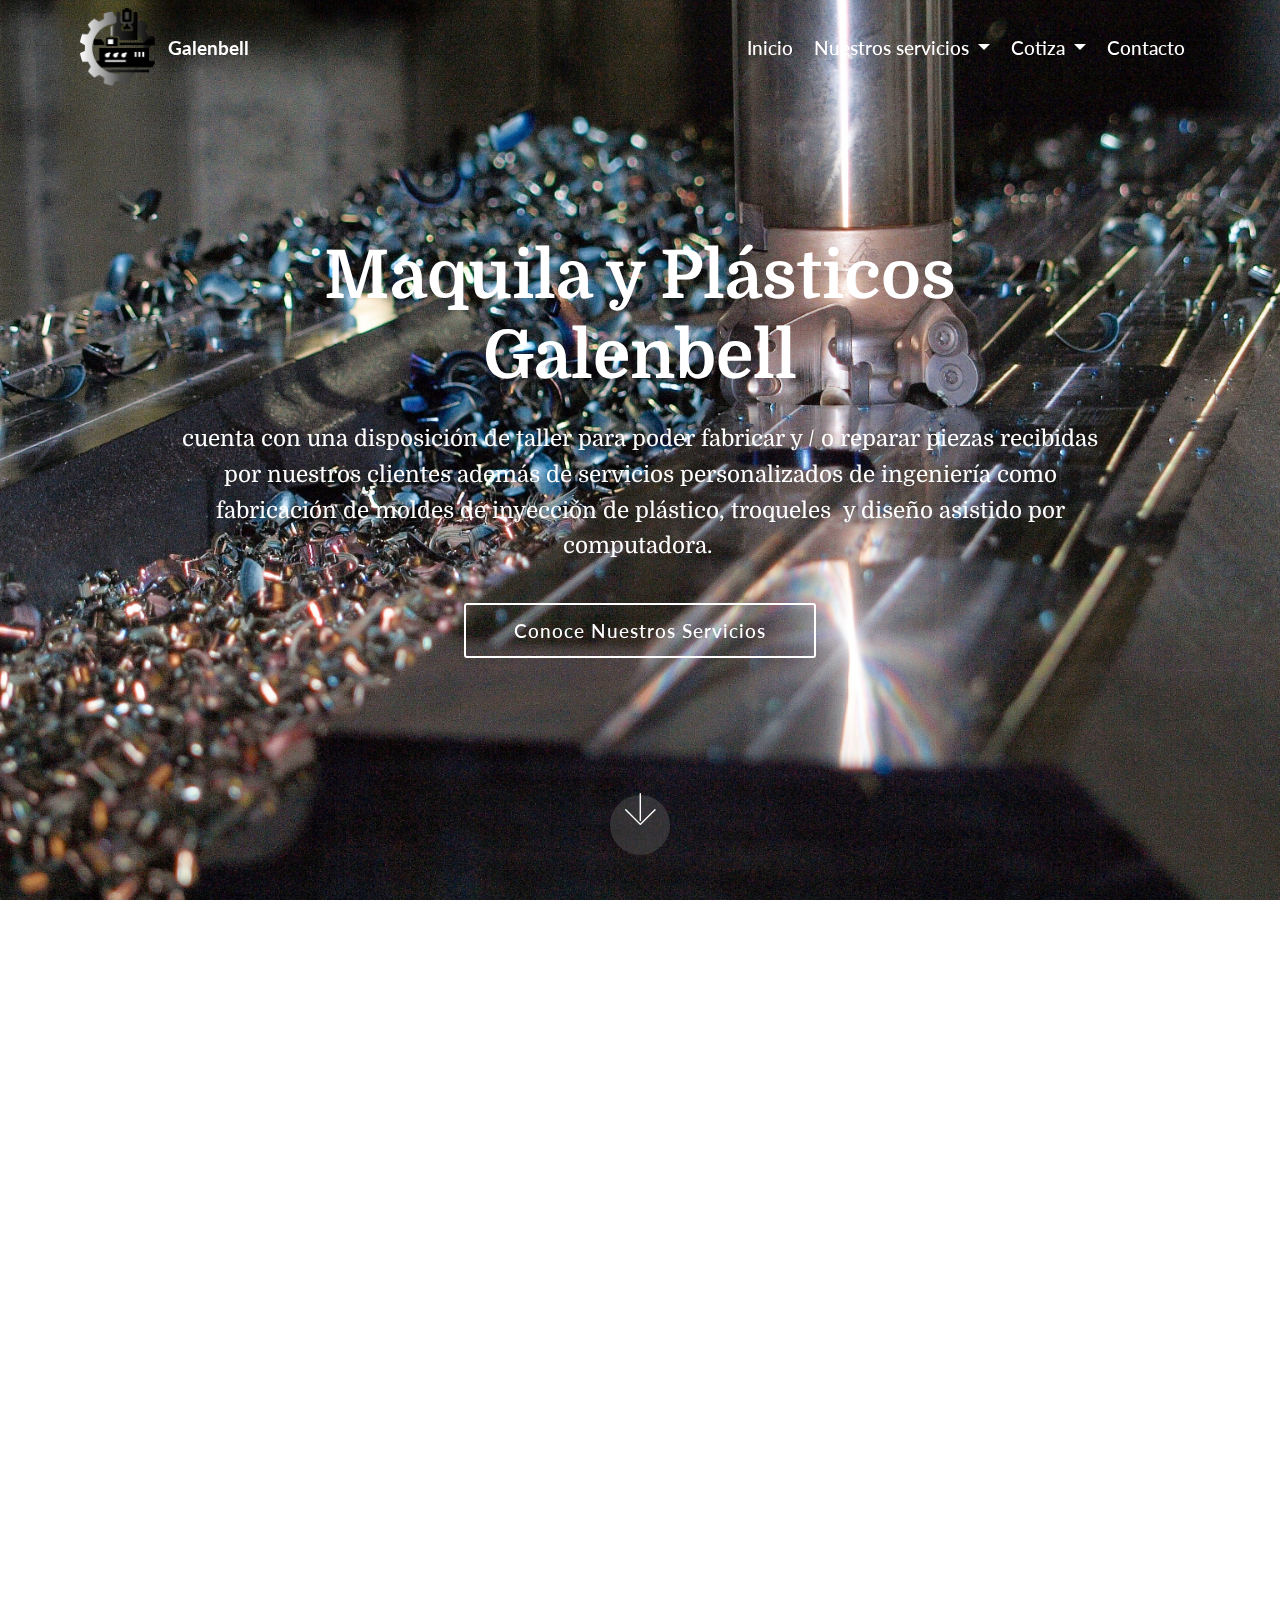
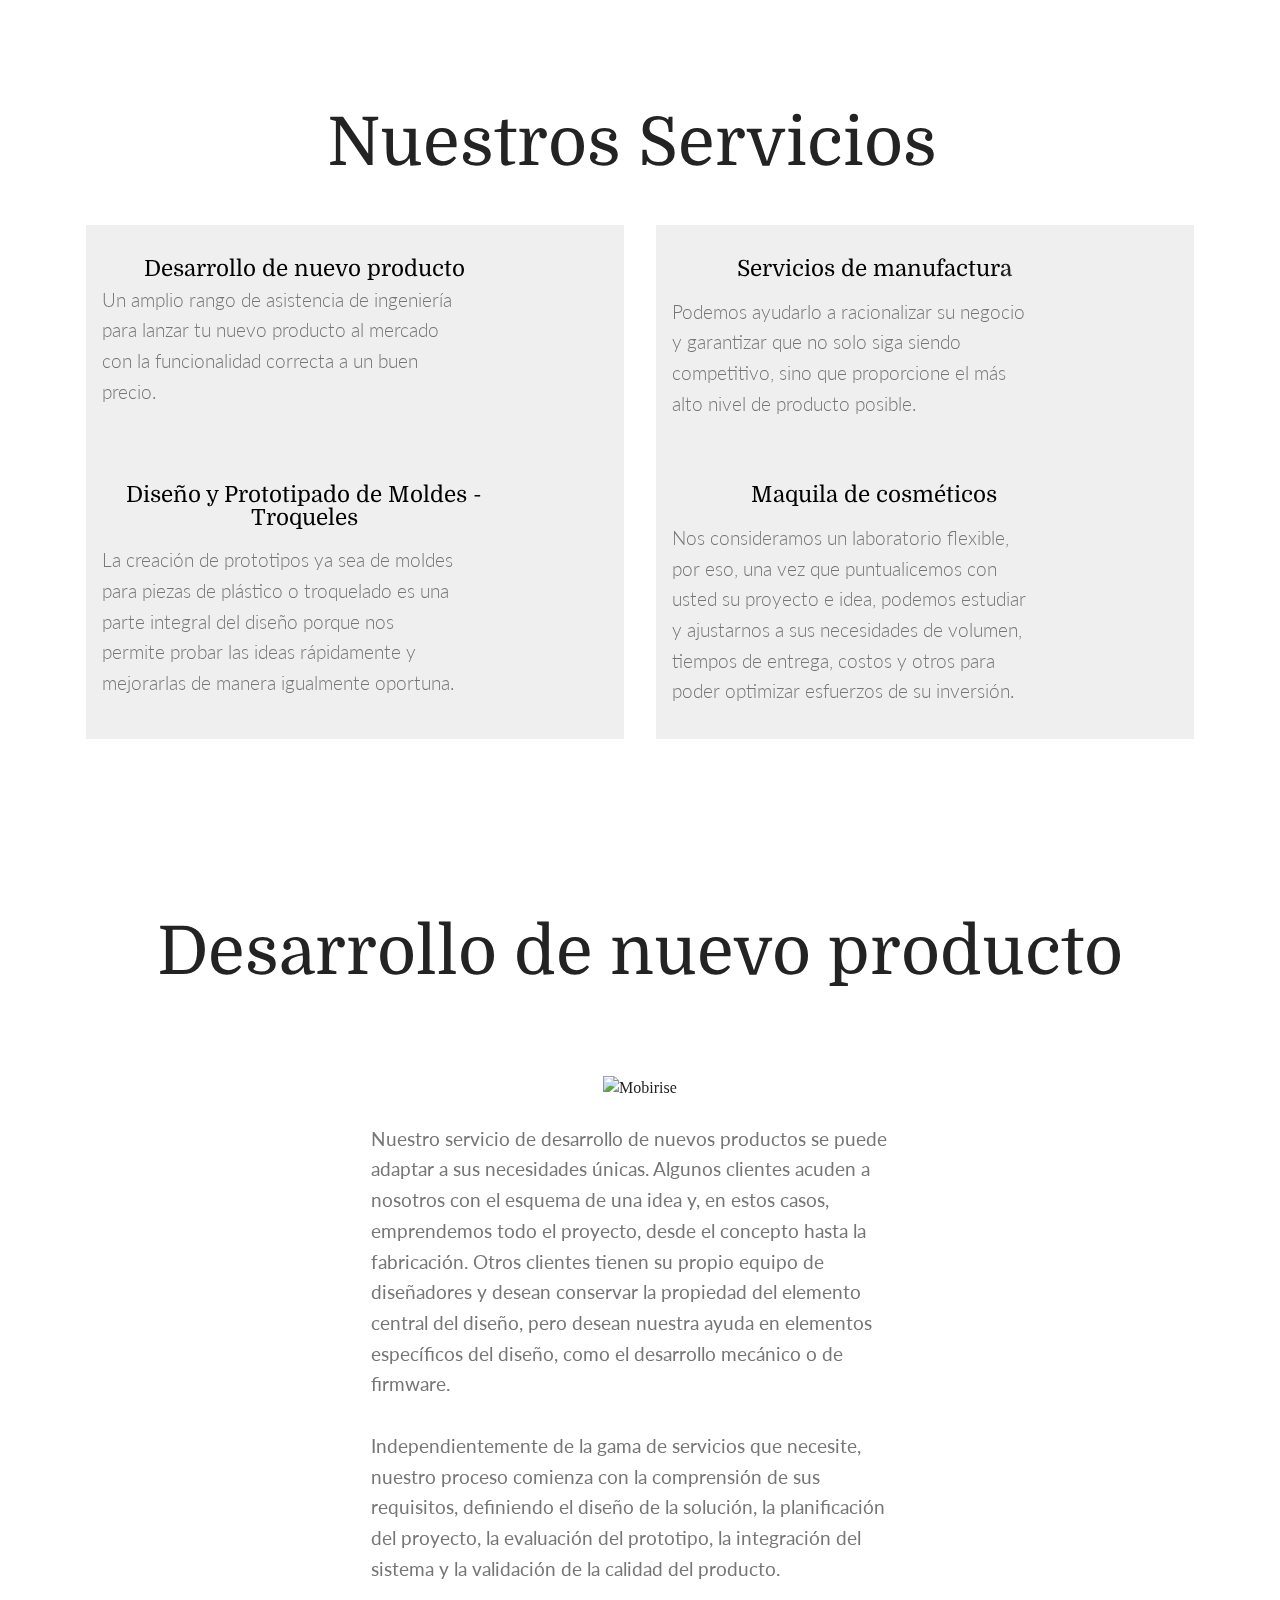
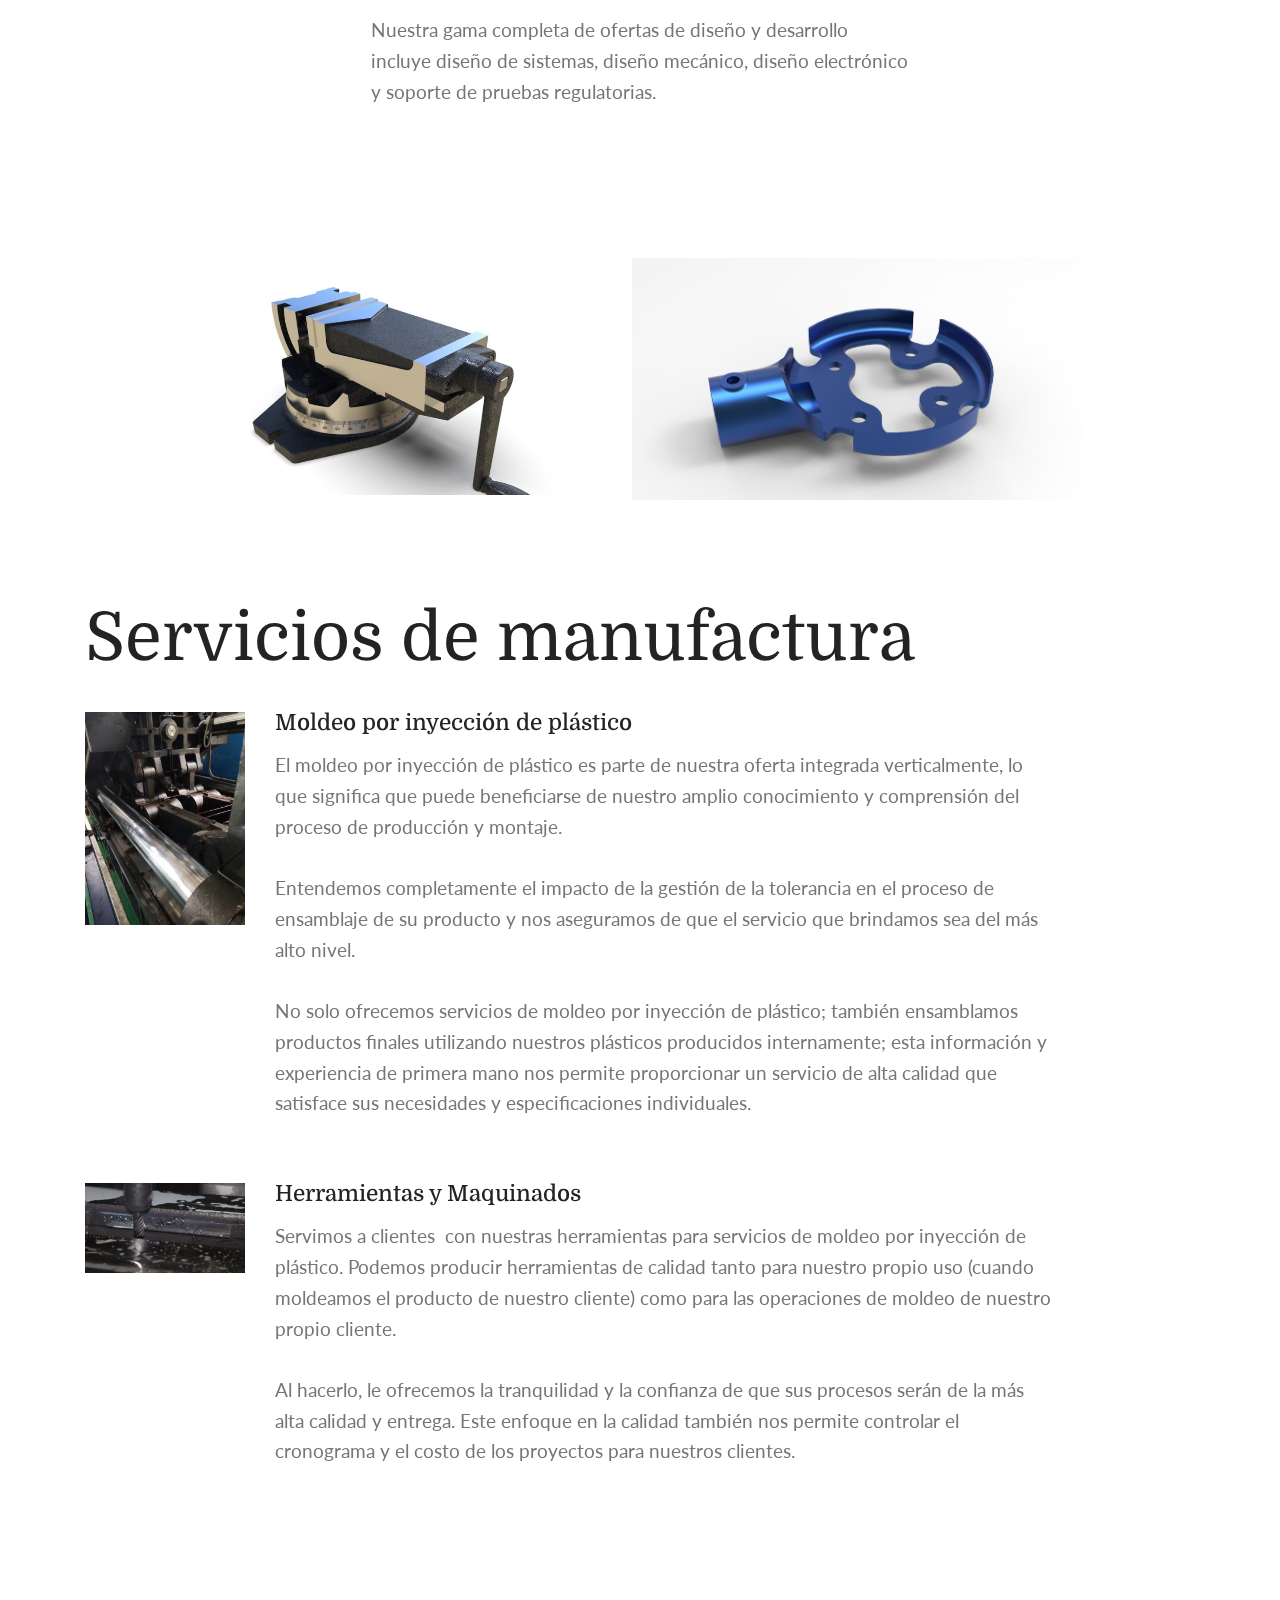
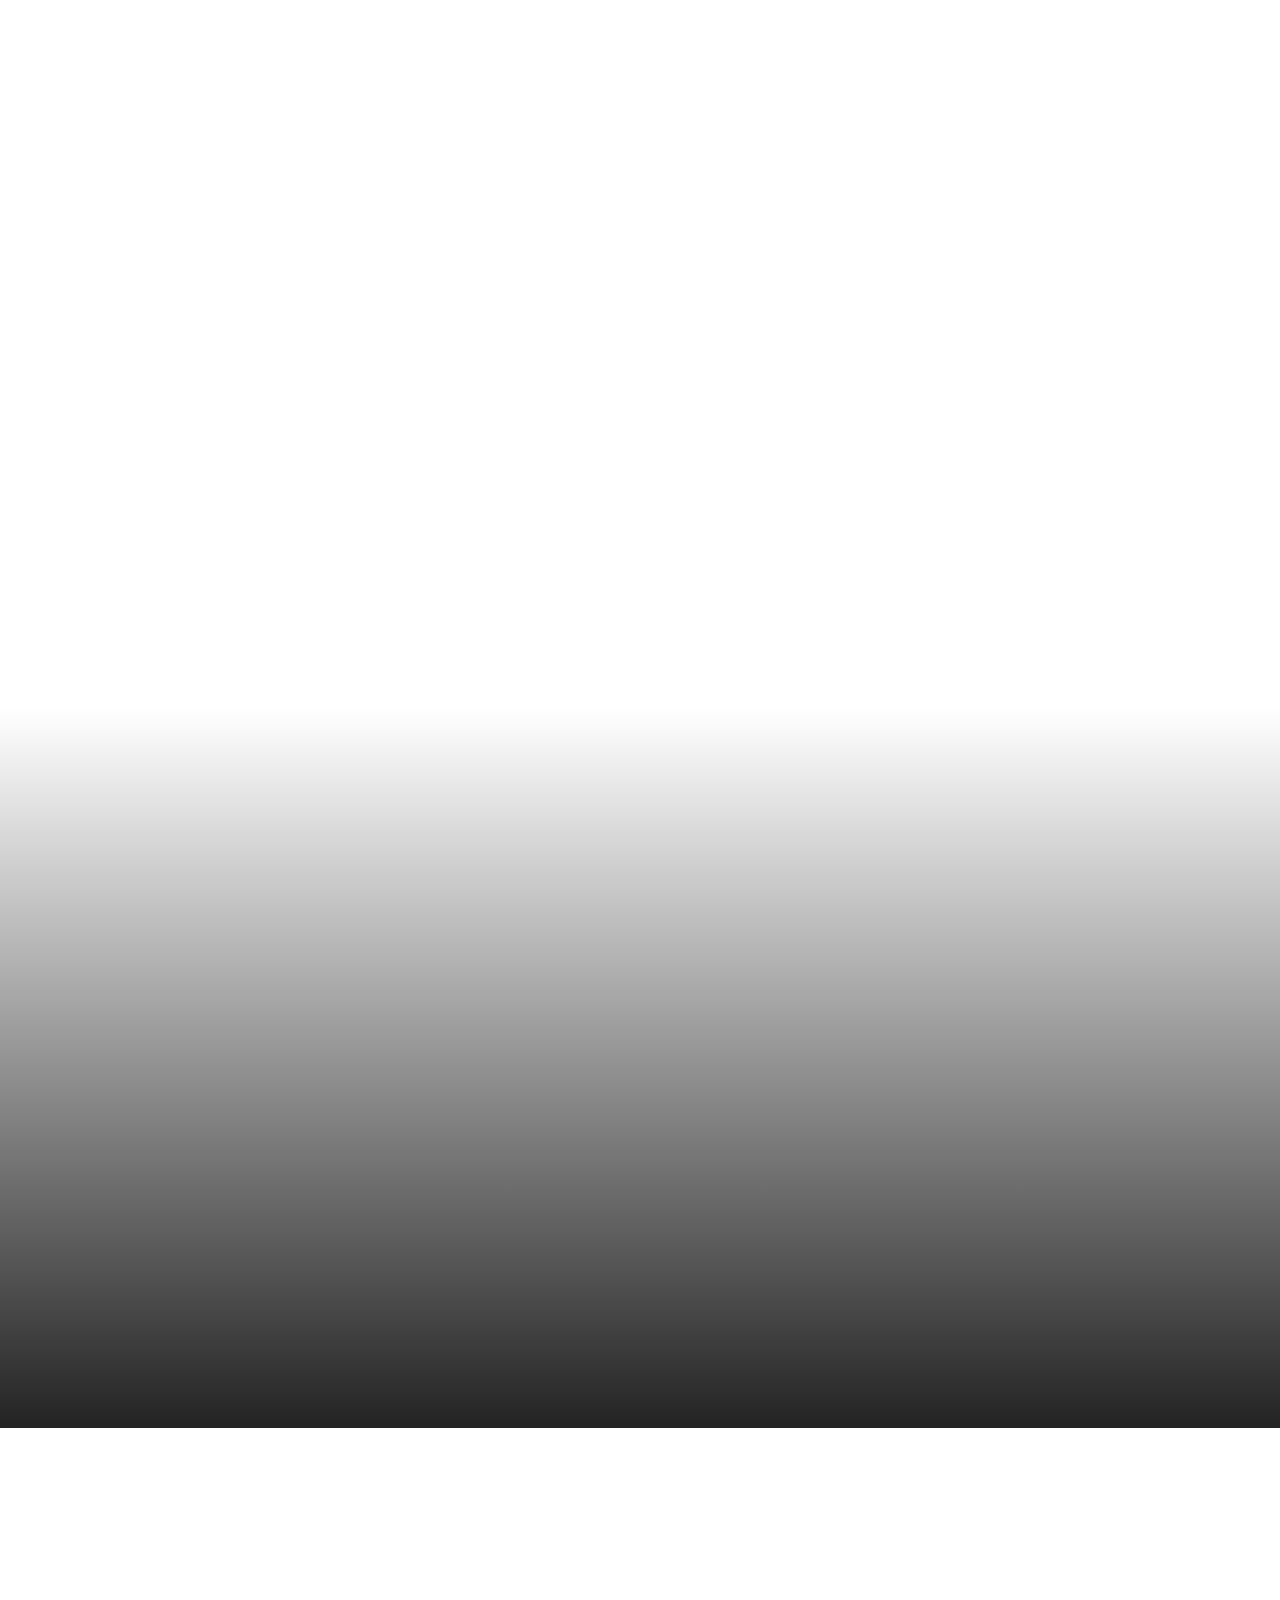
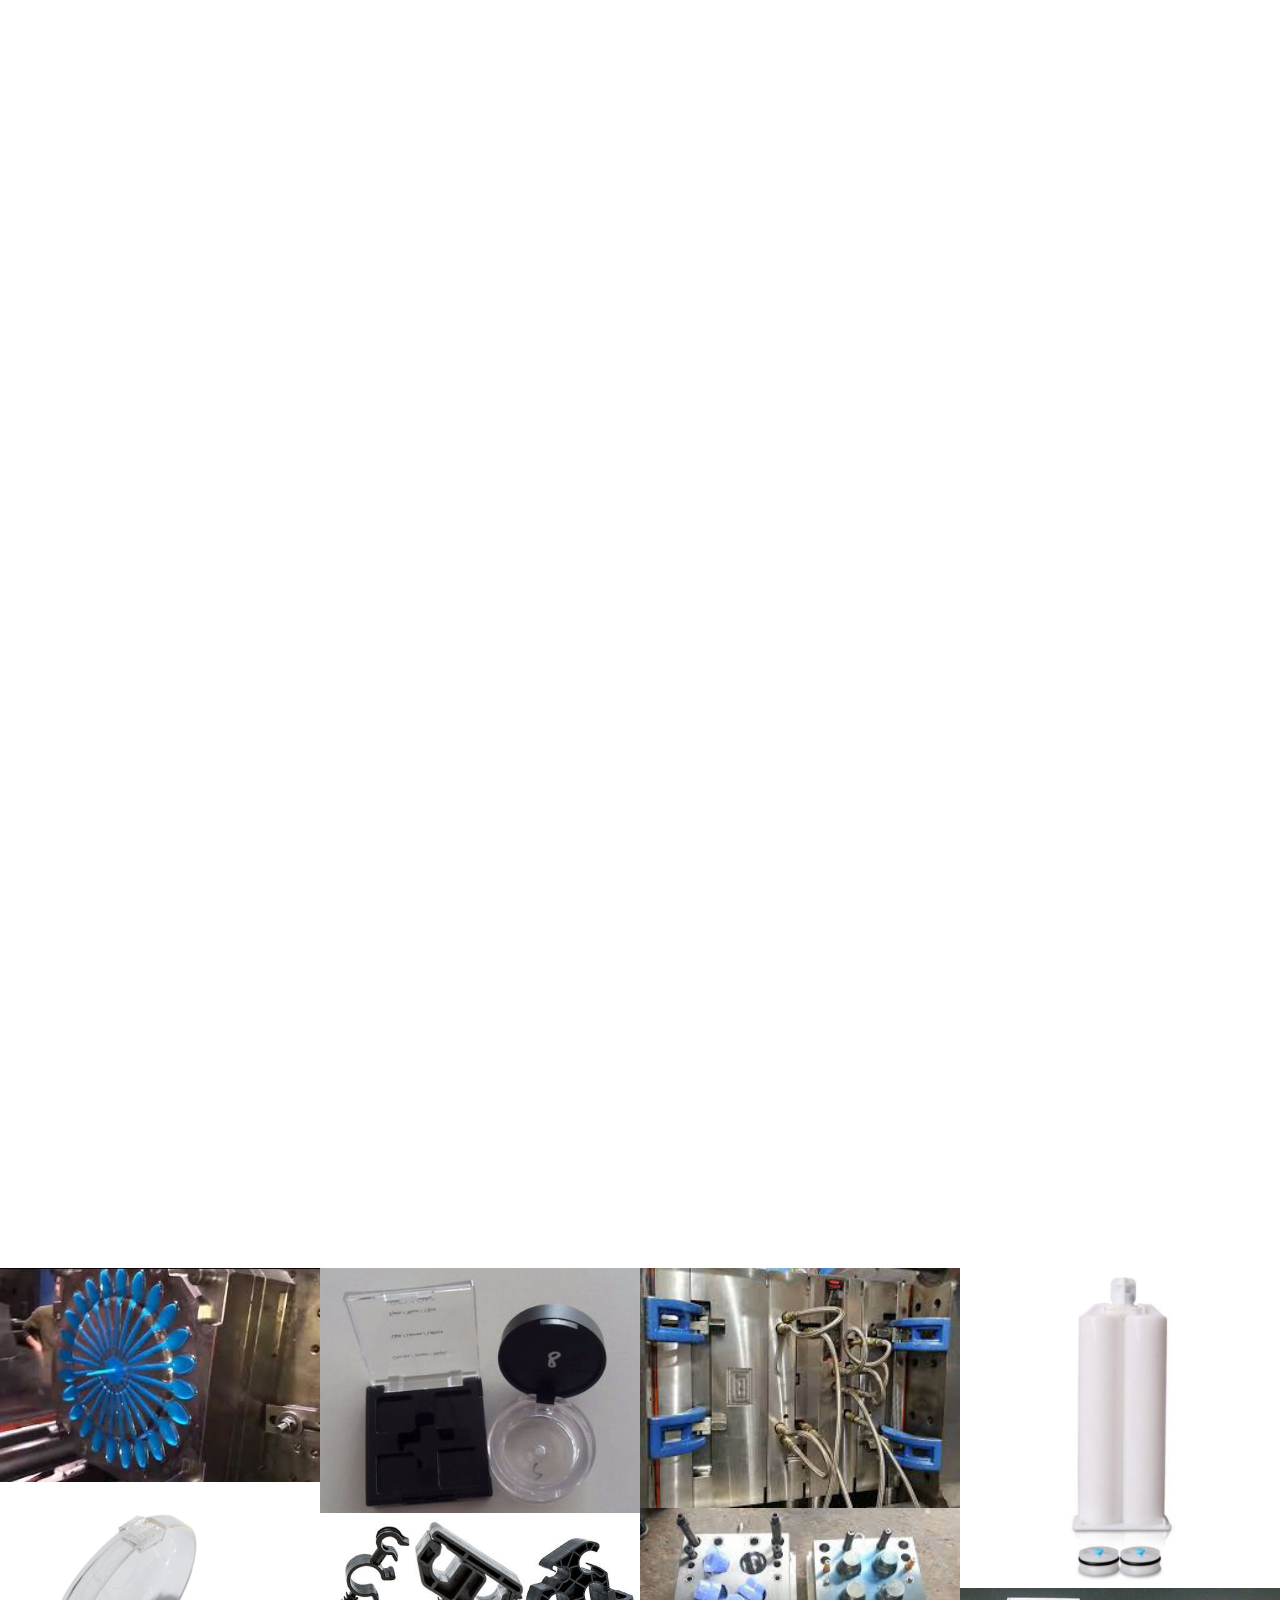
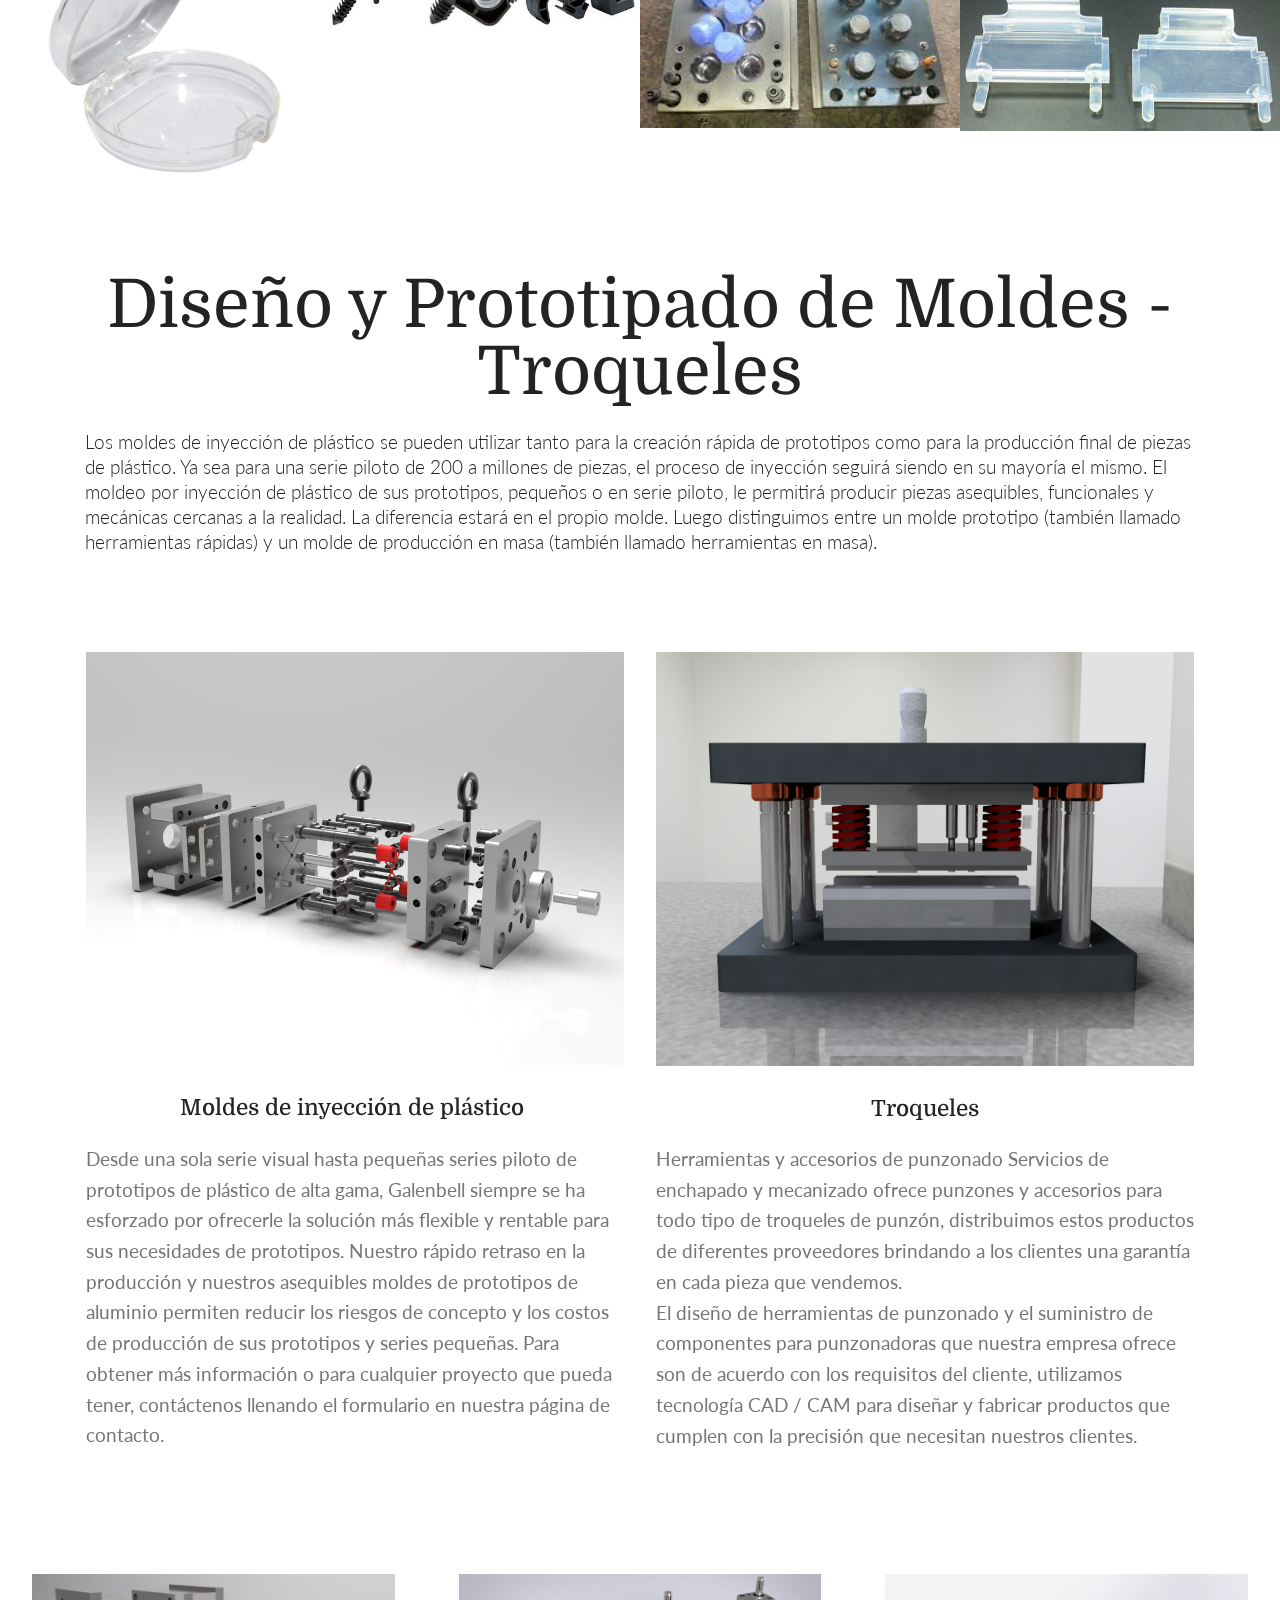
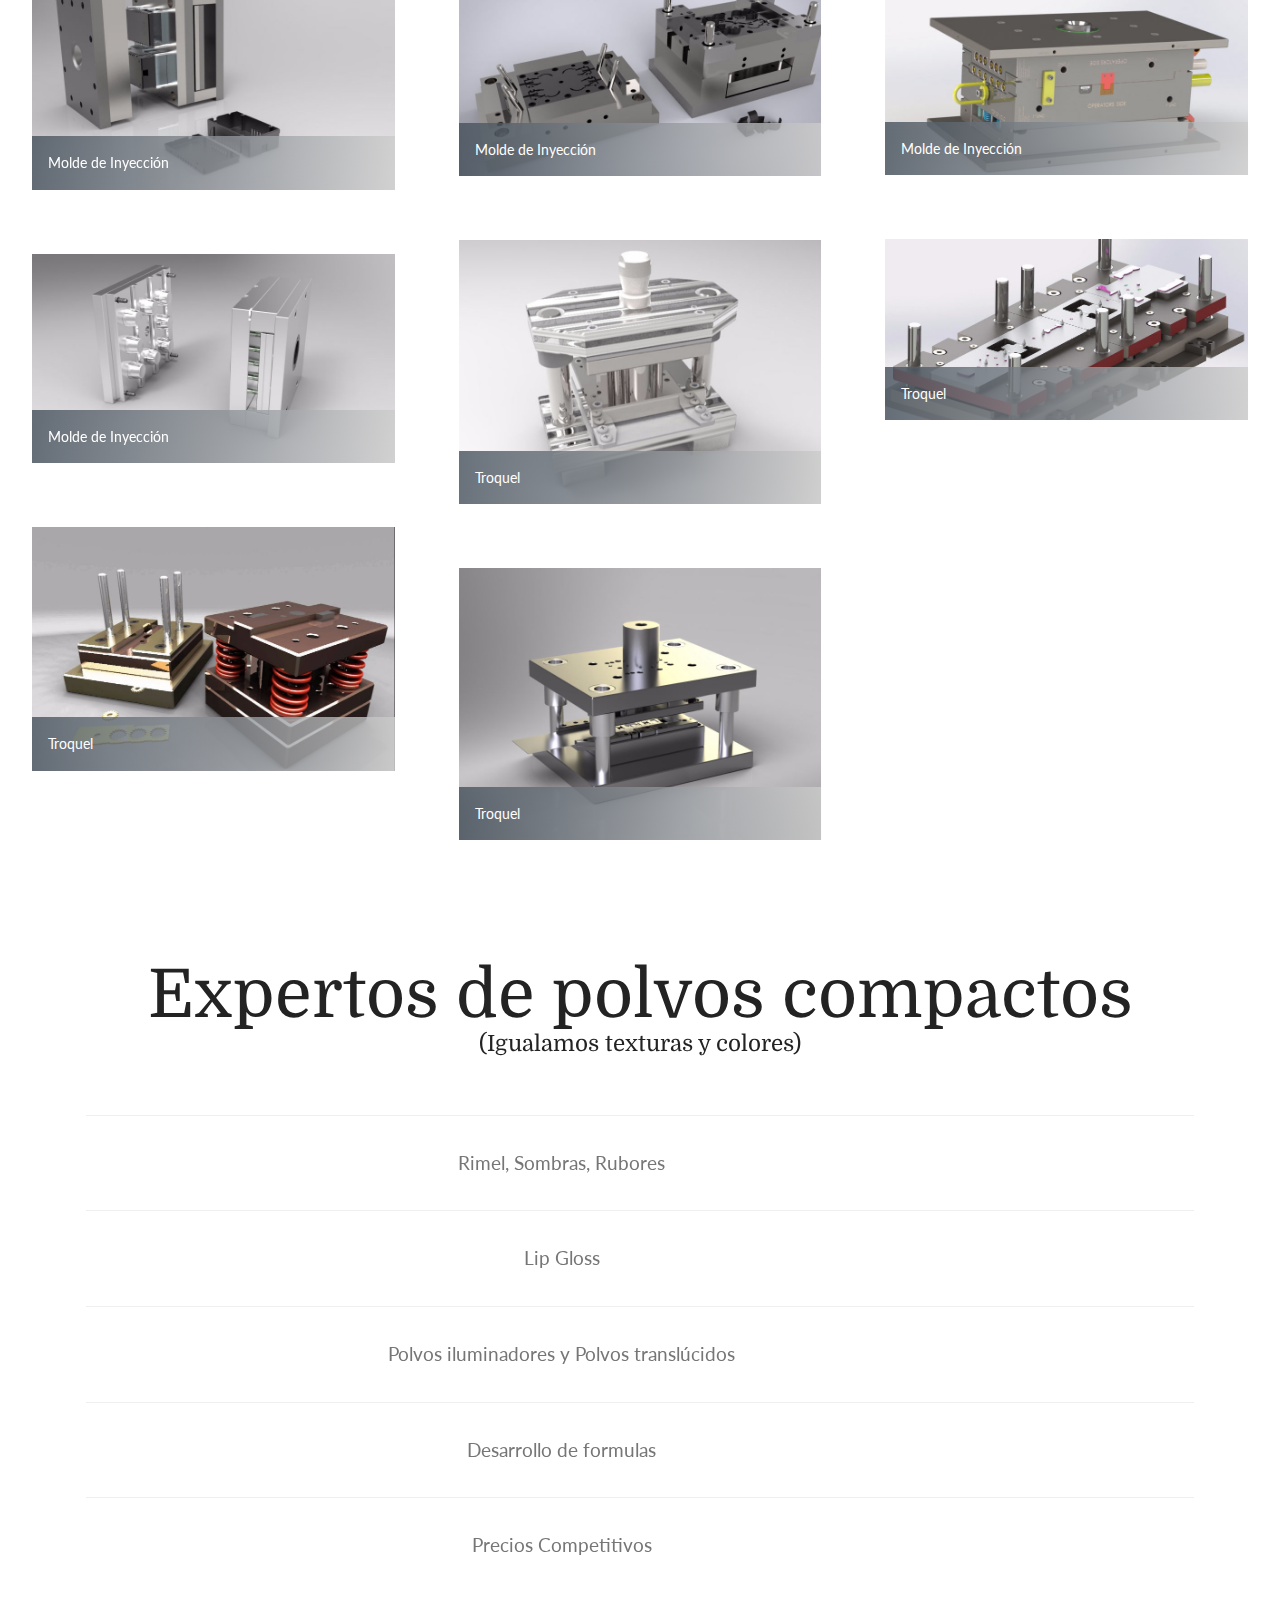
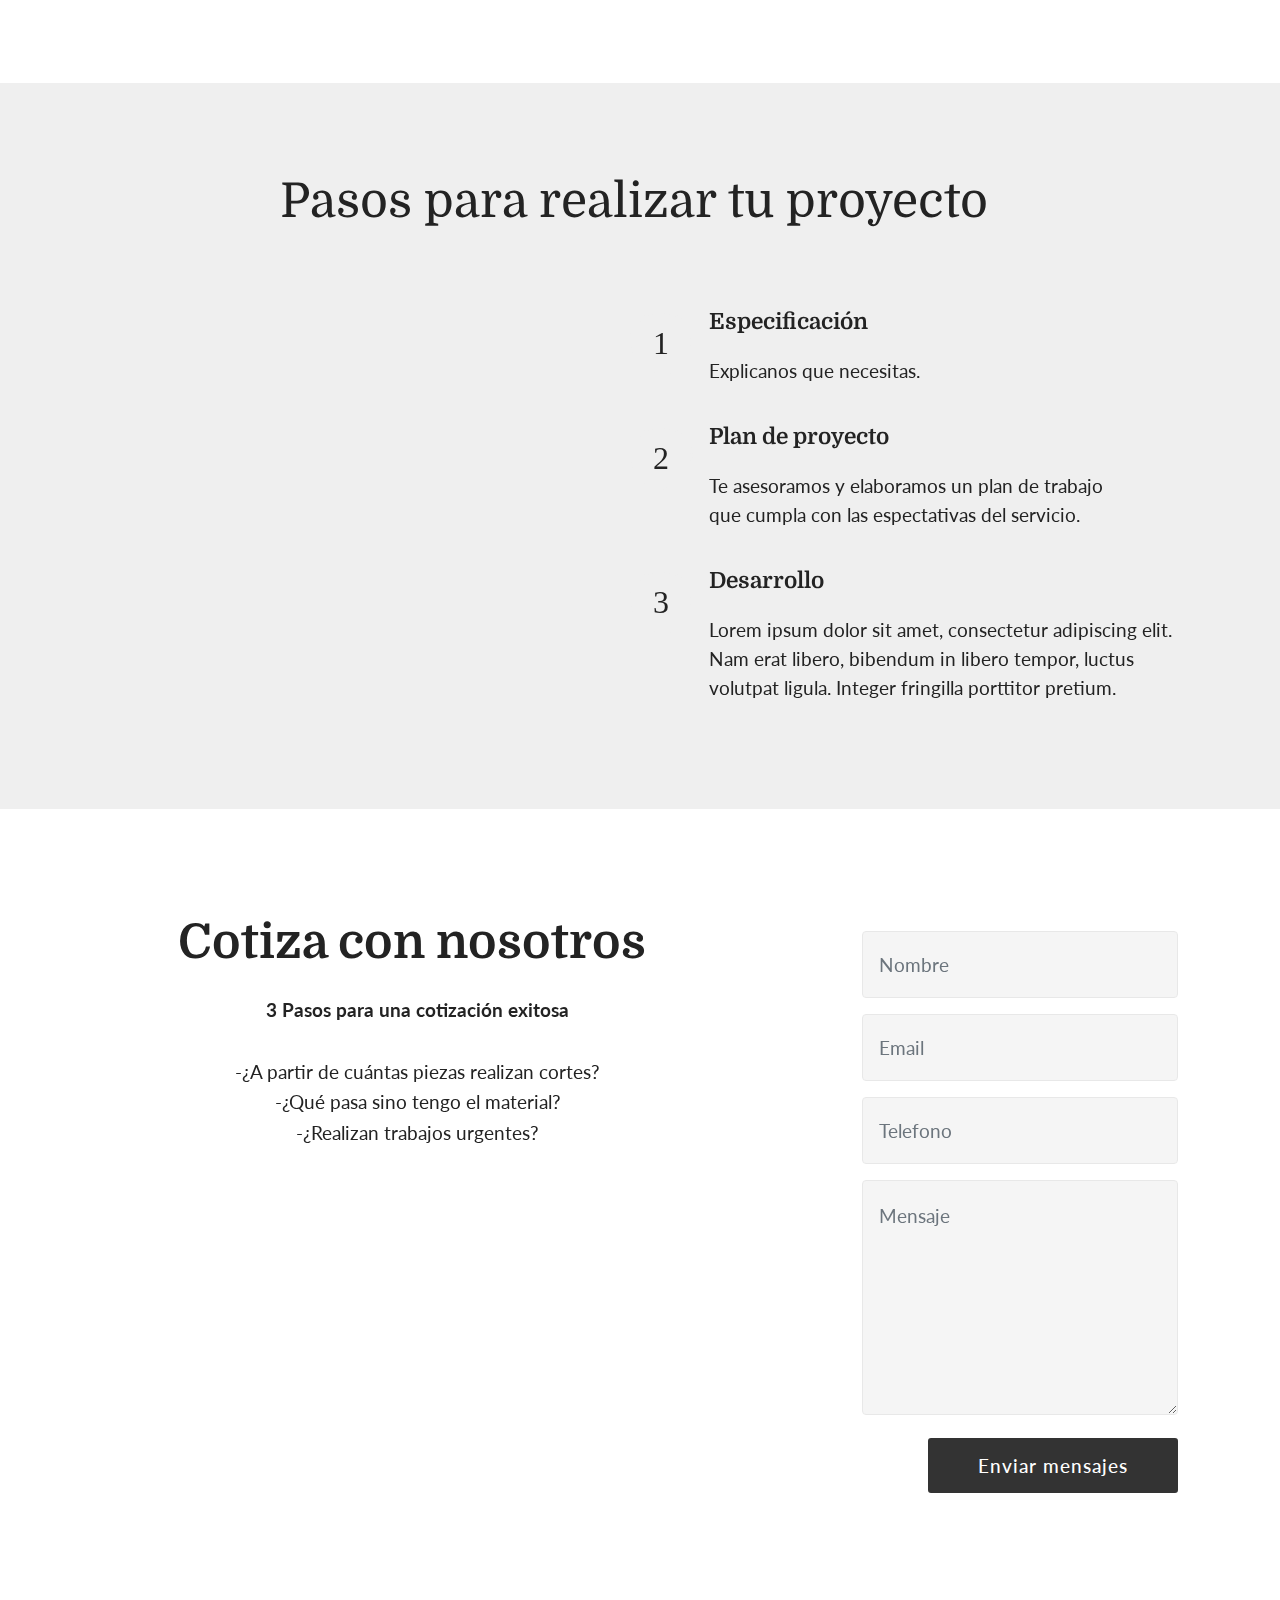
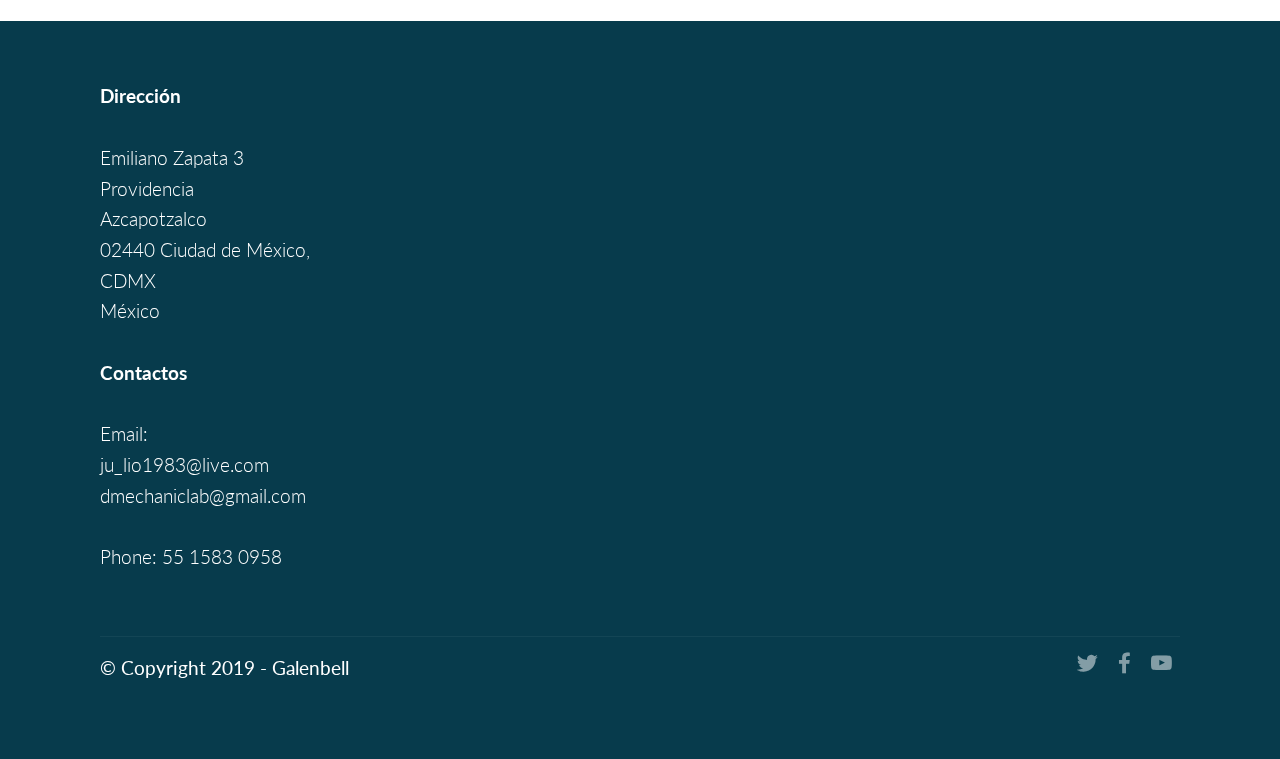
==== commit 2c968dcc: "ret1" ====
--- a/index.html
+++ b/index.html
@@ -1,13 +1,13 @@
 <!DOCTYPE html>
 <html  >
 <head>
-  <!-- Galenbell -->
+  <!-- Site made with Mobirise Website Builder v4.12.4, https://mobirise.com -->
   <meta charset="UTF-8">
   <meta http-equiv="X-UA-Compatible" content="IE=edge">
-  <meta name="generator" content="Galenbell">
+  <meta name="generator" content="Mobirise v4.12.4, mobirise.com">
   <meta name="viewport" content="width=device-width, initial-scale=1, minimum-scale=1">
   <link rel="shortcut icon" href="assets/images/herta-152x159.png" type="image/x-icon">
-  <meta name="description" content="Galenbell">
+  <meta name="description" content="Responsive Bootstrap HTML Agency Template - Free Download">
   
   
   <title>Free HTML Bootstrap Agency Template</title>
@@ -55,7 +55,7 @@
             <div class="navbar-brand">
                 <span class="navbar-logo">
                     <a href="https://mobirise.com">
-                         <img src="assets/images/herta-152x159.png" alt="Galenbell" title="" style="height: 4.9rem;">
+                         <img src="assets/images/herta-152x159.png" alt="Mobirise" title="" style="height: 4.9rem;">
                     </a>
                 </span>
                 <span class="navbar-caption-wrap"><a class="navbar-caption text-white display-4" href="https://mobirise.com/bootstrap-template/">Galenbell</a></span>
@@ -77,7 +77,7 @@
     </nav>
 </section>
 
-<section class="engine"><a href="https://mobirise.info/v">free html templates</a></section><section class="cid-qyY7WeZi1w mbr-fullscreen mbr-parallax-background" id="header2-0">
+<section class="engine"><a href="https://mobirise.info/r">bootstrap template</a></section><section class="cid-qyY7WeZi1w mbr-fullscreen mbr-parallax-background" id="header2-0">
 
     
 
@@ -89,7 +89,7 @@
                 <h1 class="mbr-section-title mbr-bold pb-3 mbr-fonts-style display-1">Maquila y Plásticos<br> Galenbell<br></h1>
                 
                 <p class="mbr-text pb-3 mbr-fonts-style display-5">
-                    cuenta con una disposición de taller para poder fabricar y / o reparar piezas recibidas por nuestros clientes además de servicios personalizados de ingeniería como fabricación de moldes de inyección de plastico, troqueles &nbsp;y diseño asistido por computadora.&nbsp;</p>
+                    cuenta con una disposición de taller para poder fabricar y / o reparar piezas recibidas por nuestros clientes además de servicios personalizados de ingeniería como fabricación de moldes de inyección de plástico, troqueles &nbsp;y diseño asistido por computadora.&nbsp;</p>
                 <div class="mbr-section-btn"><a class="btn btn-md btn-white-outline display-4" href="index.html#video2-14">Conoce Nuestros Servicios</a></div>
             </div>
         </div>
@@ -137,7 +137,7 @@
                         </div>
                         <div class="bottom-line">
                             <p class="mbr-text mbr-fonts-style display-4">
-                                Un amplio rango de asistencia de ingeniería para lanzar tu nuevo producto al mer cado con la funcionalidad correcta a un buen precio.</p>
+                                Un amplio rango de asistencia de ingeniería para lanzar tu nuevo producto al mercado con la funcionalidad correcta a un buen precio.</p>
                         </div>
                     </div>
                 </div>
@@ -152,7 +152,7 @@
                         </div>
                         <div class="bottom-line">
                             <p class="mbr-text mbr-fonts-style display-4">
-                                Podemos ayudarlo a racionalizar su negocio y garantizar que no solo siga siendo competitivo, sino que proporcione el más alto nivel de producto posible</p>
+                                Podemos ayudarlo a racionalizar su negocio y garantizar que no solo siga siendo competitivo, sino que proporcione el más alto nivel de producto posible.</p>
                         </div>
                     </div>
                 </div>
@@ -168,7 +168,7 @@
                         </div>
                         <div class="bottom-line">
                             <p class="mbr-text mbr-fonts-style display-4">
-                                La creación de prototipos ya sea de moldes para piezas de plástico o trquelado es una parte integral del diseño porque nos permite probar las ideas rápidamente y mejorarlas de manera igualmente oportuna.
+                                La creación de prototipos ya sea de moldes para piezas de plástico o troquelado es una parte integral del diseño porque nos permite probar las ideas rápidamente y mejorarlas de manera igualmente oportuna.
                             </p>
                         </div>
                     </div>
@@ -665,7 +665,7 @@
     <div class="form-container">
         <div class="media-container-column" data-form-type="formoid">
             <div data-form-alert="" hidden="" class="align-center">Gracias por tu mensaje, enviaremos una respuesta lo mas pronto posible. </div>
-            <form class="mbr-form" action="https://mobirise.com/" method="post" data-form-title="Mobirise Form"><input type="hidden" name="email" data-form-email="true" value="uY1k6rWvqXhiro128JEL8ywqnH2movw+hLUU2TBOCzG/wWPXDdUy8rDKNnAsr+GPGKVANBkMc2oDZM1NXhnN3/PSNWRL3mnzNmv87nUYILXeKxGJVBp+03K+hIJBeE1E">
+            <form class="mbr-form" action="https://mobirise.com/" method="post" data-form-title="Mobirise Form"><input type="hidden" name="email" data-form-email="true" value="PgSwLSw3VnNLZN3pAF/i171uIaqNp97zMGcPyr4sj03rXJhIyB3j1XhQrjI3ZcotZeS35erTrTaUaVTwWUWAOxPrSB282dEbz1DO0o/bLOVpPpKV9OvyMtNV0v06yq1O">
                 <div data-for="name">
                     <div class="form-group">
                         <input type="text" class="form-control px-3" name="name" data-form-field="Name" placeholder="Nombre" required="" id="name-header15-2">
@@ -778,4 +778,4 @@
   
   
 </body>
-</html>
+</html>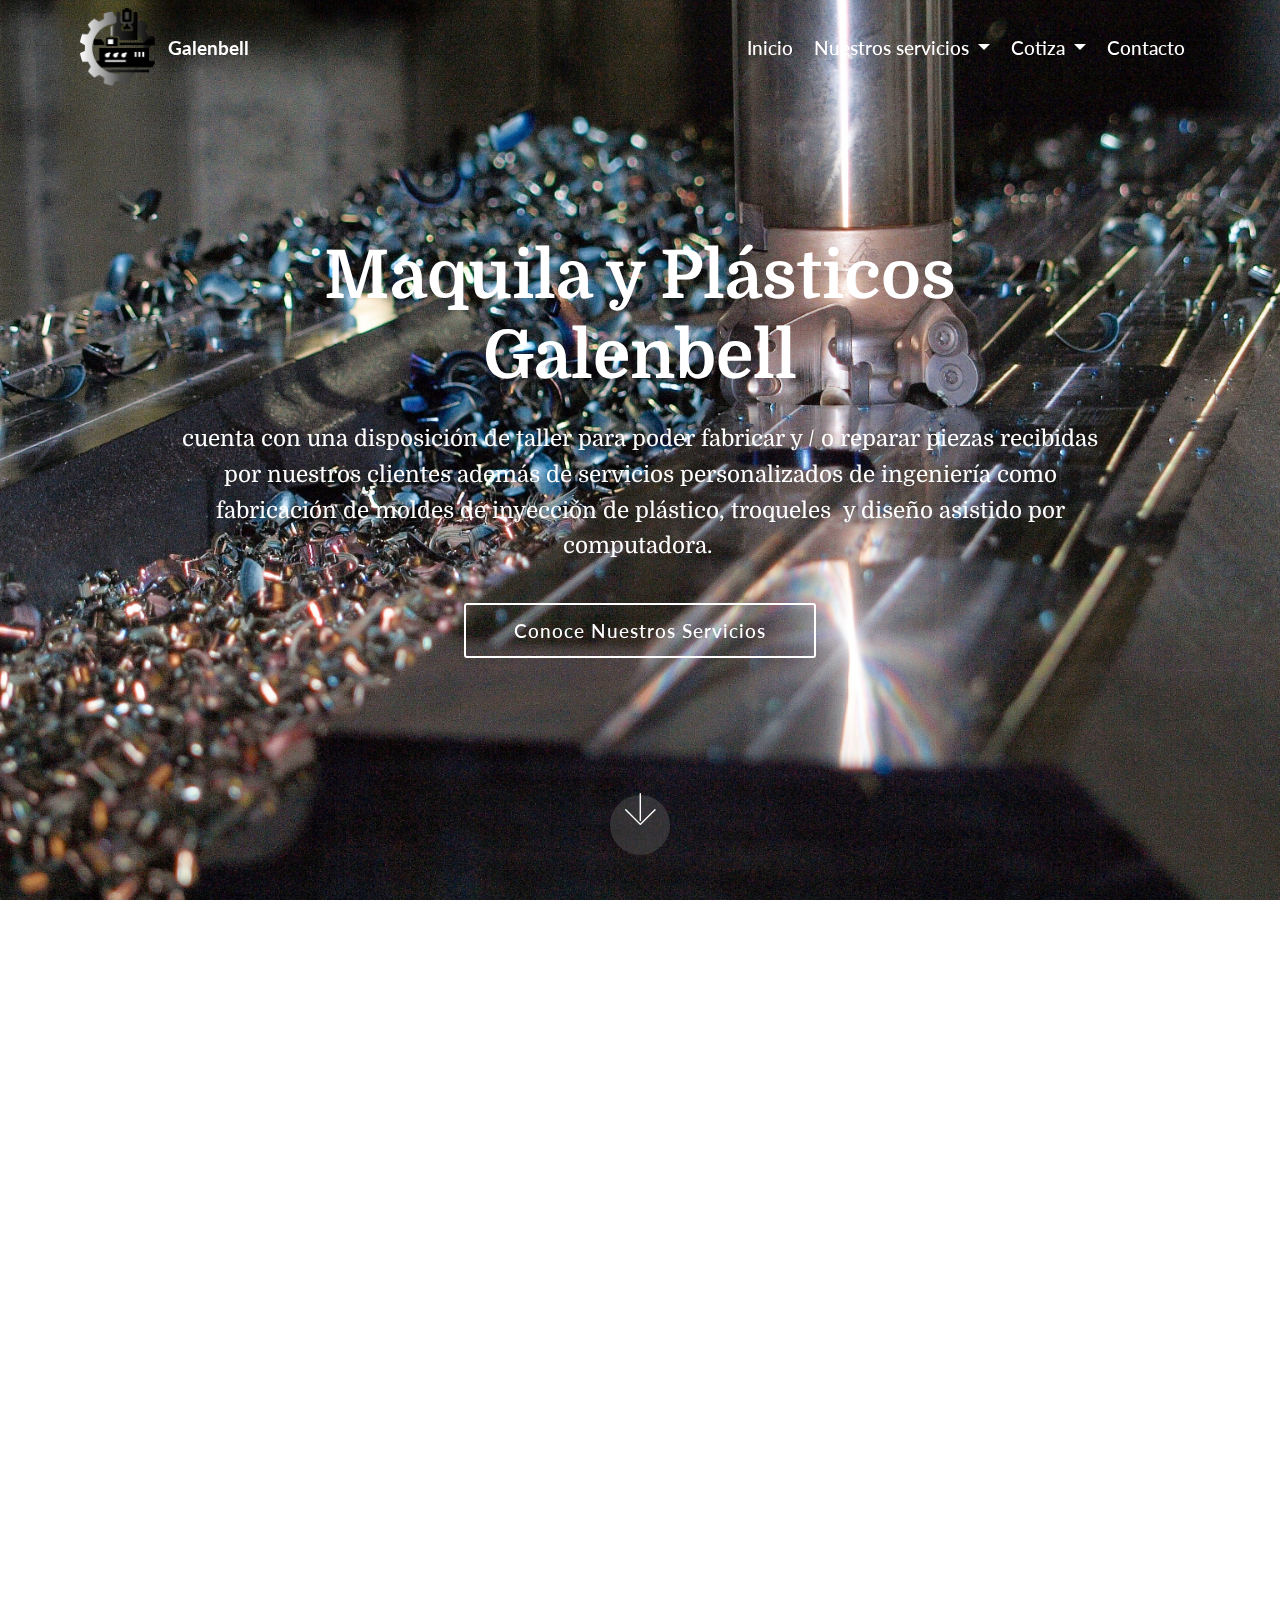
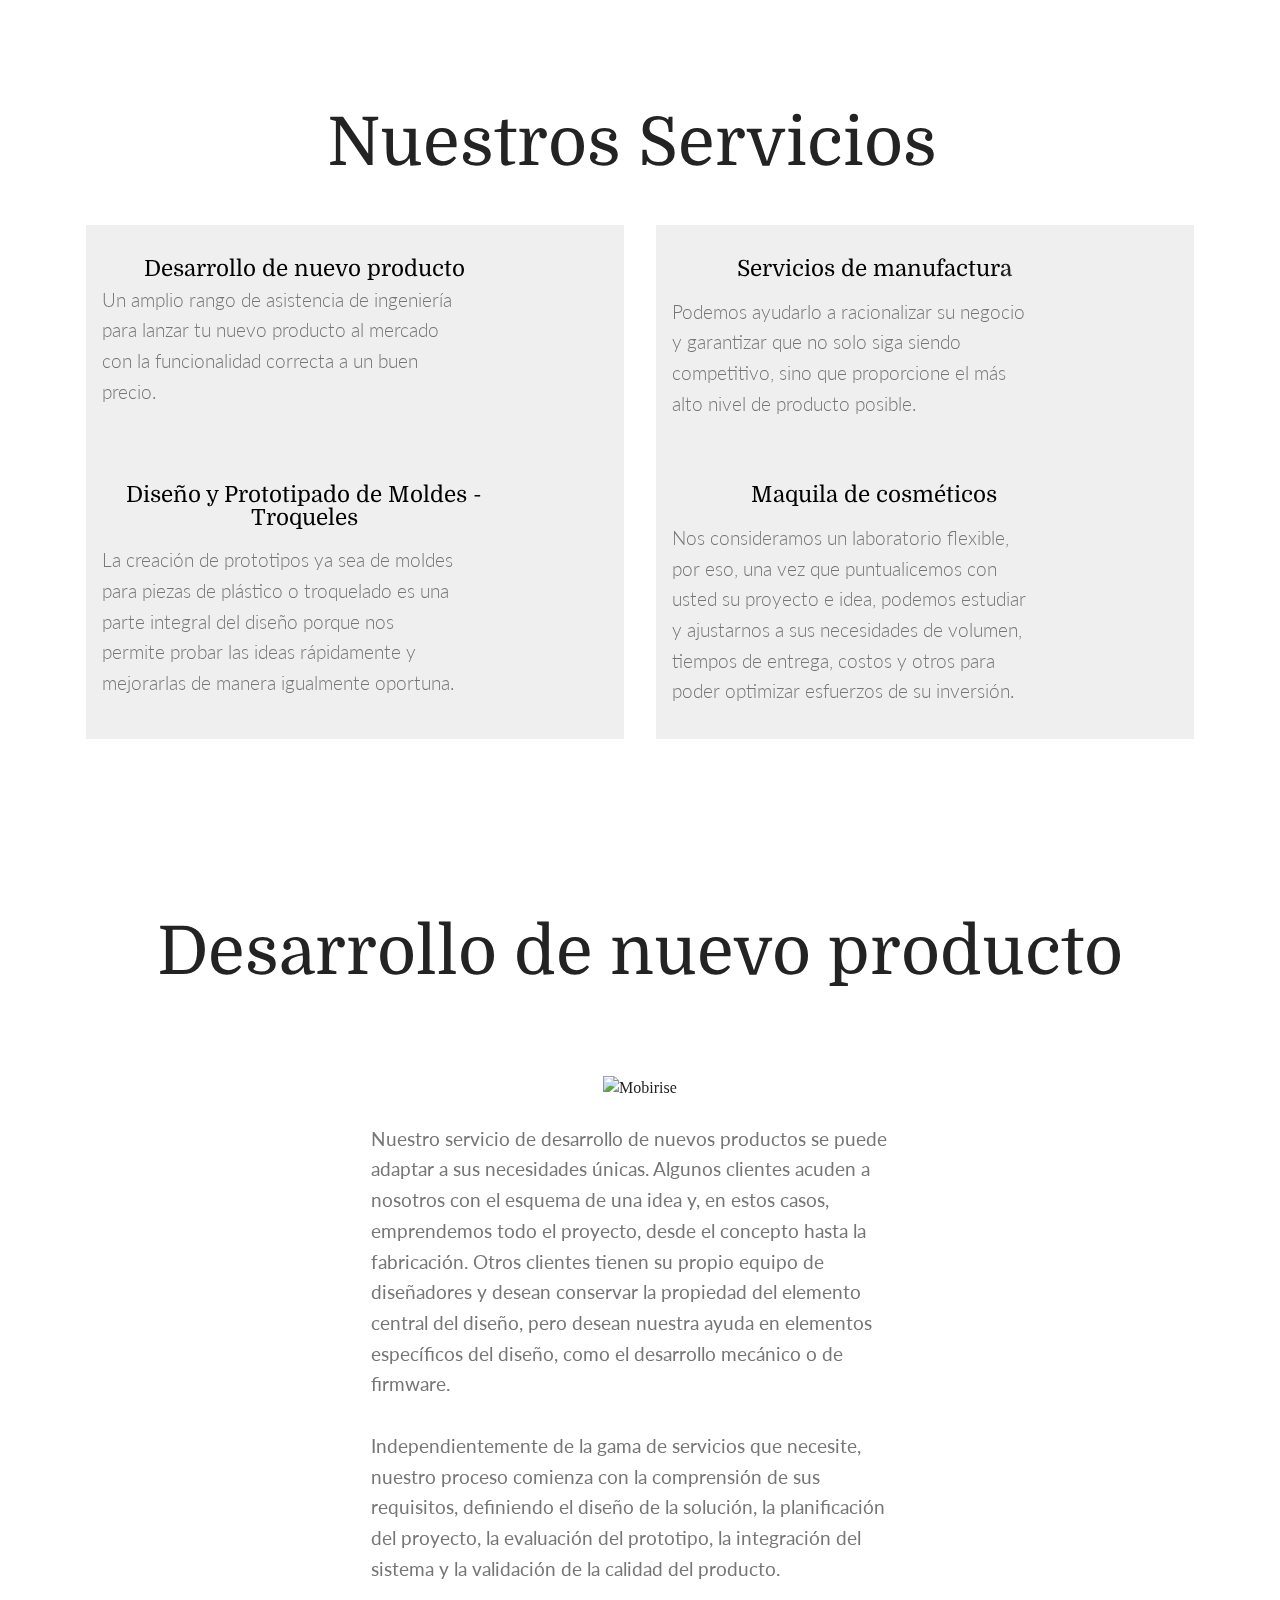
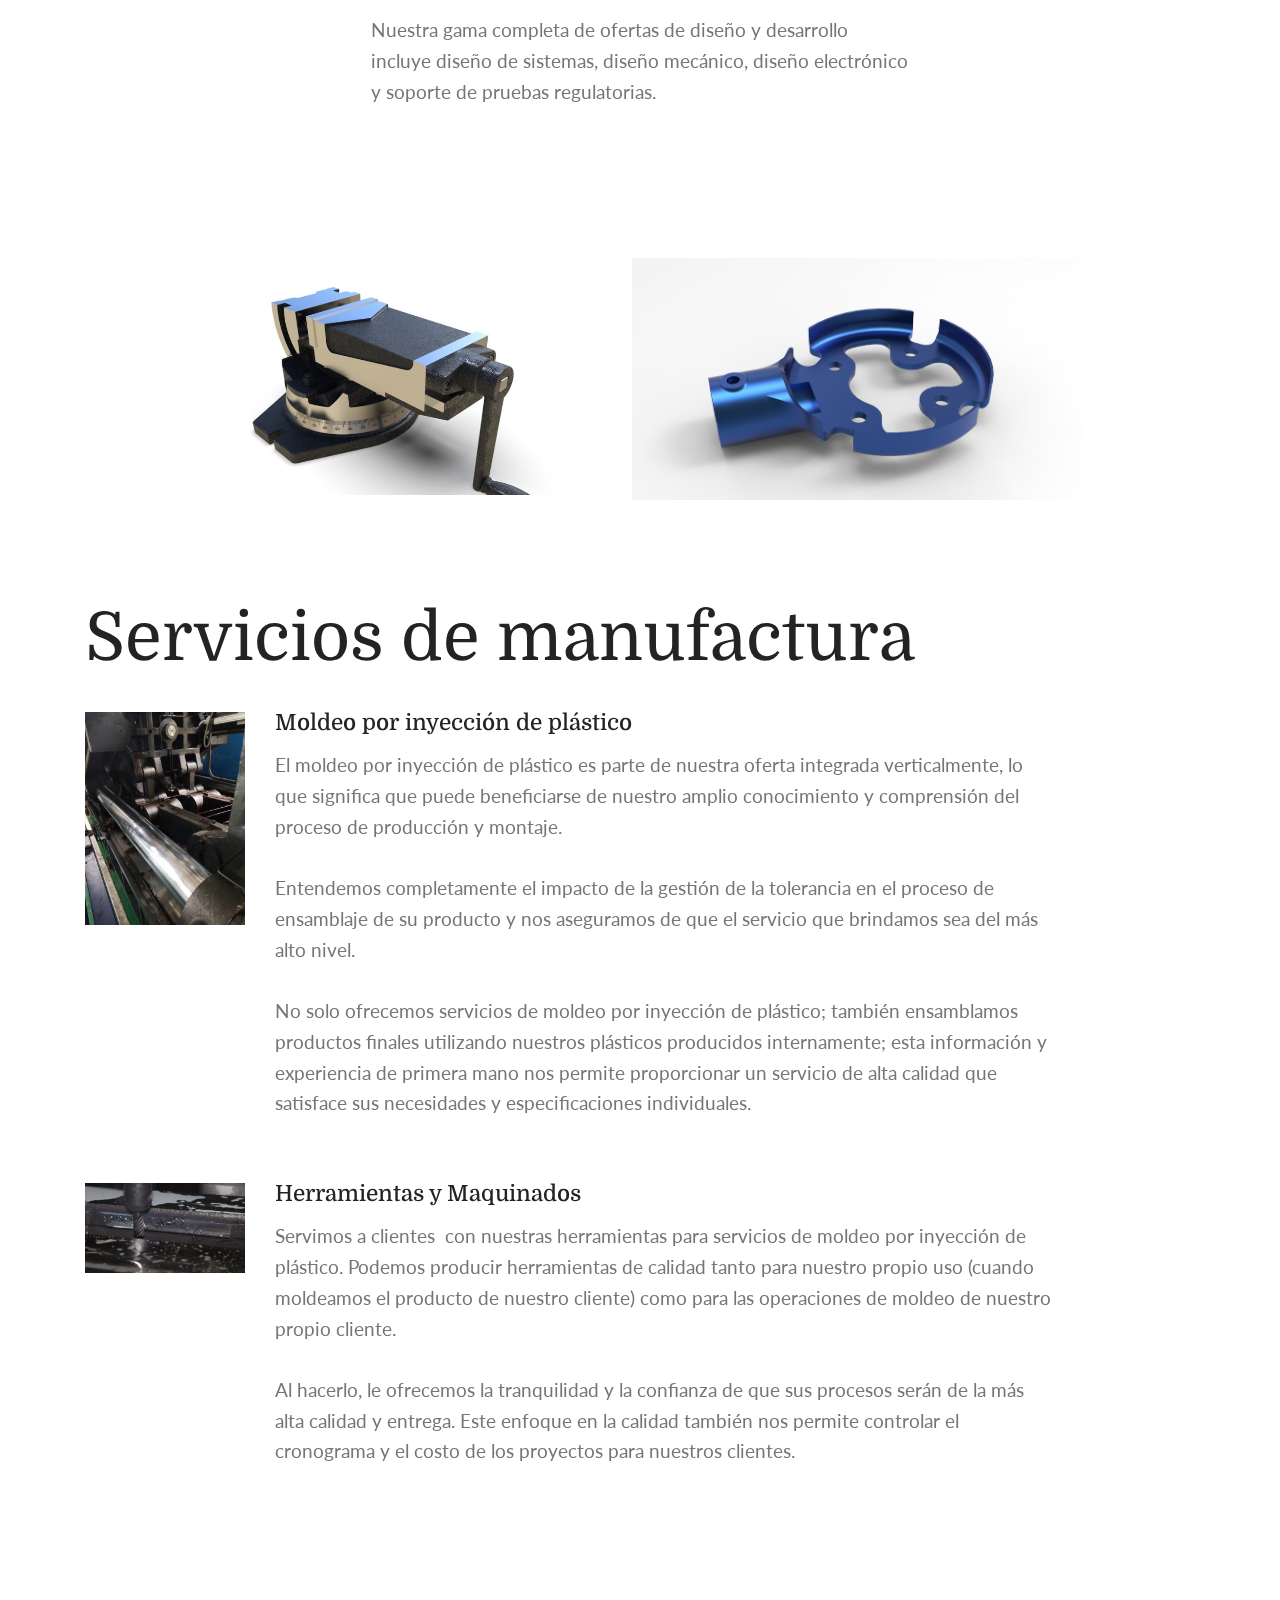
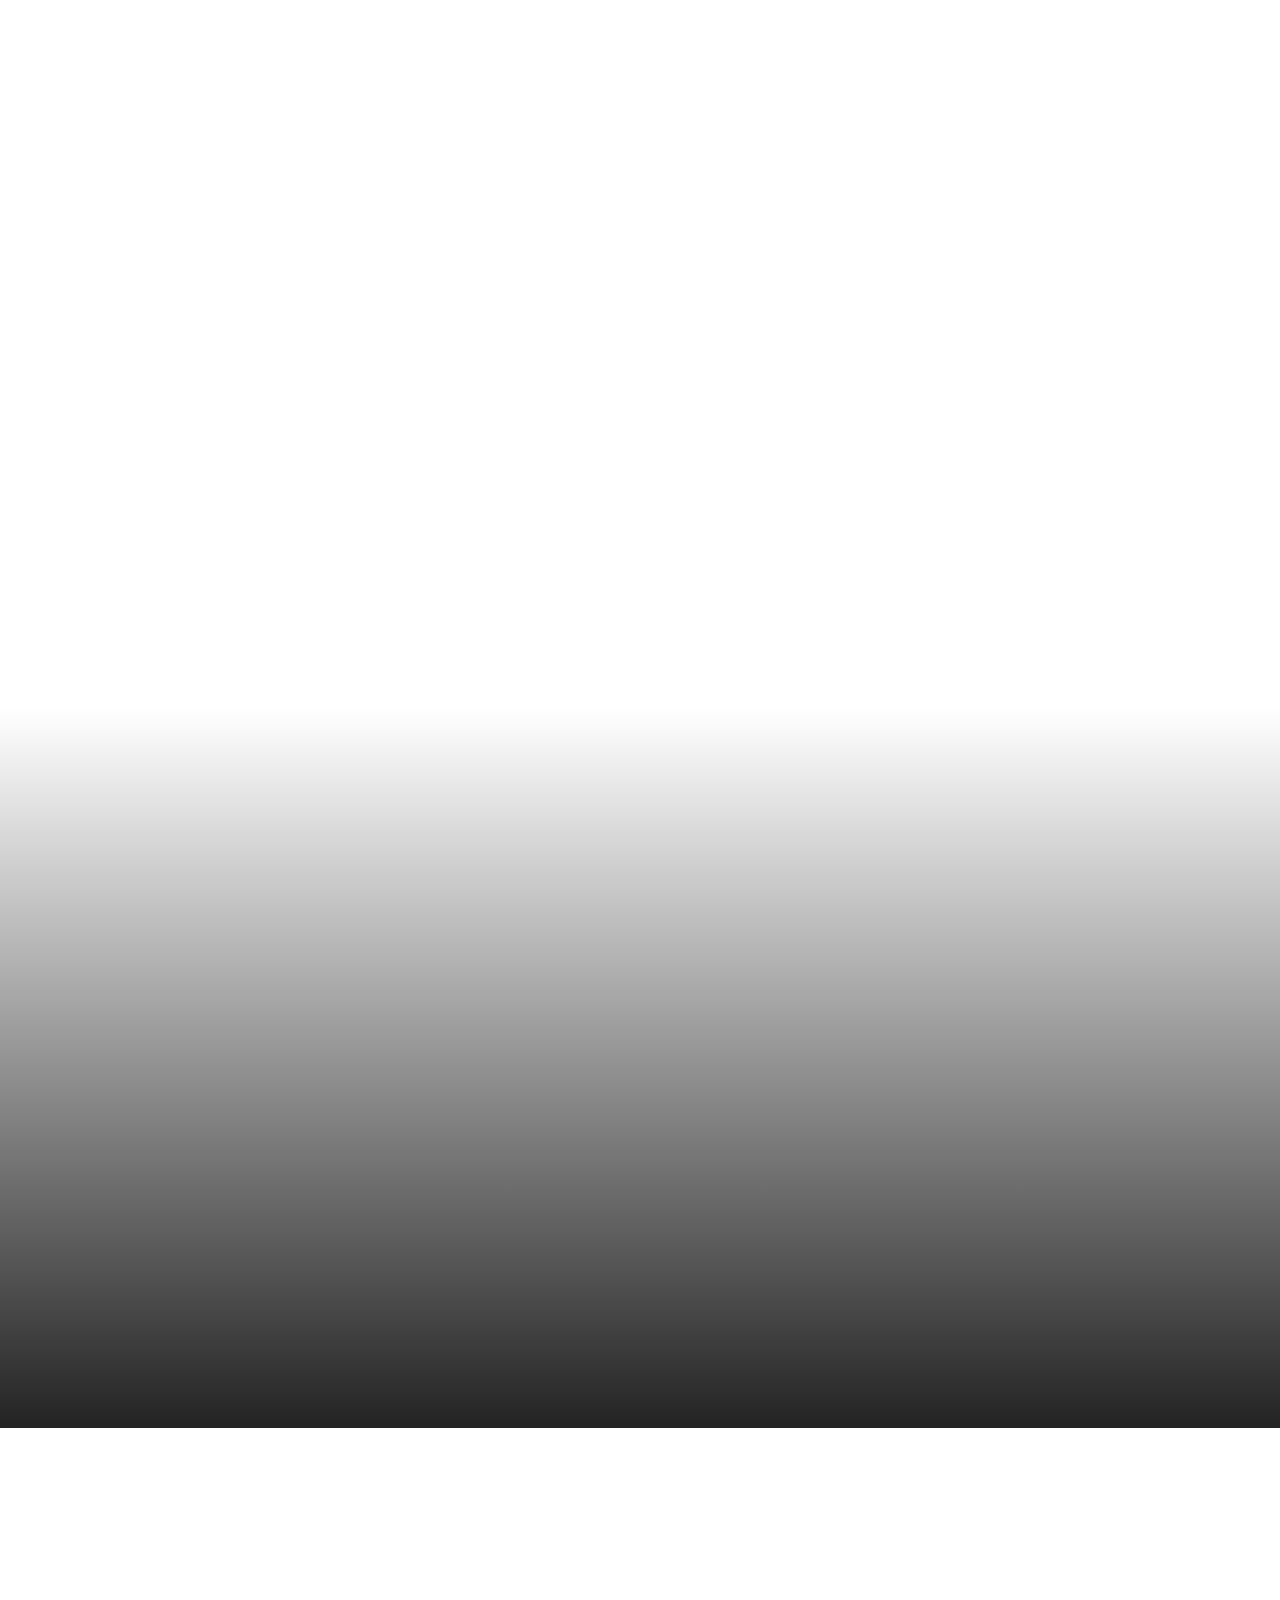
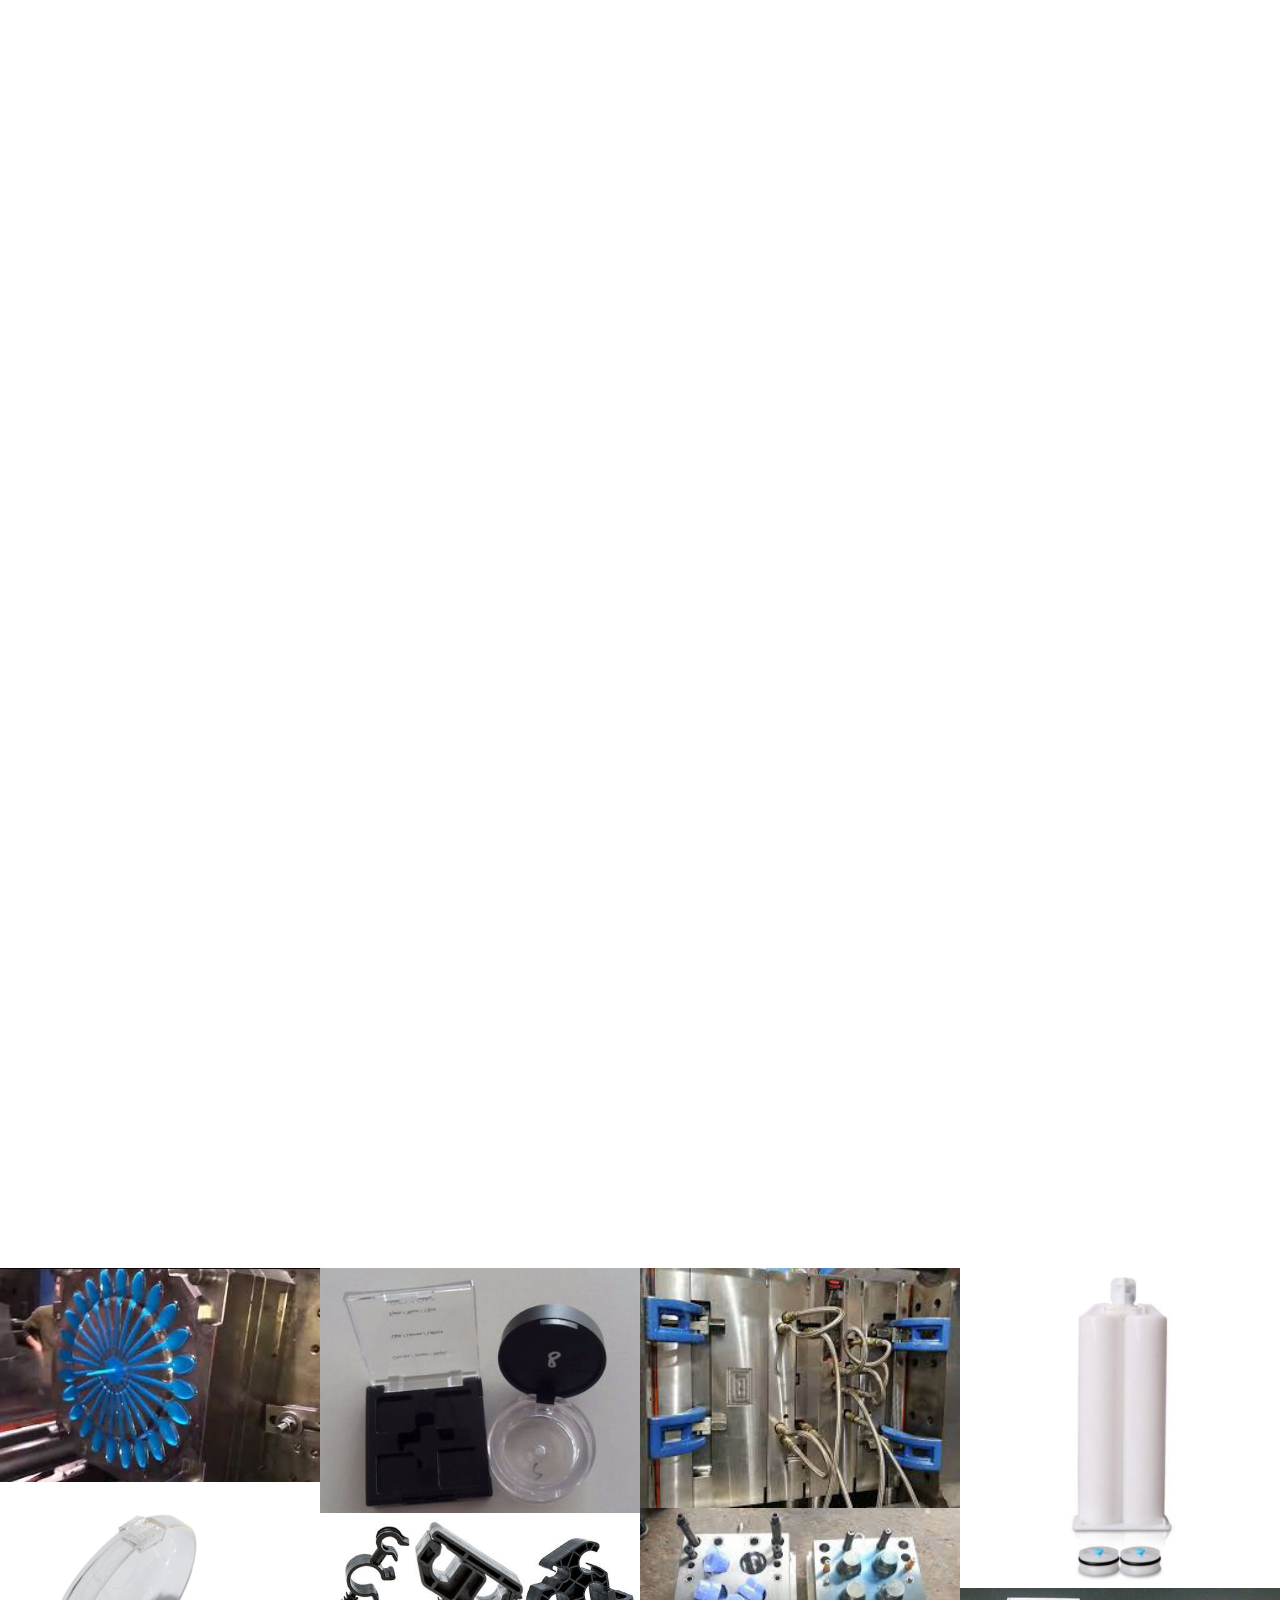
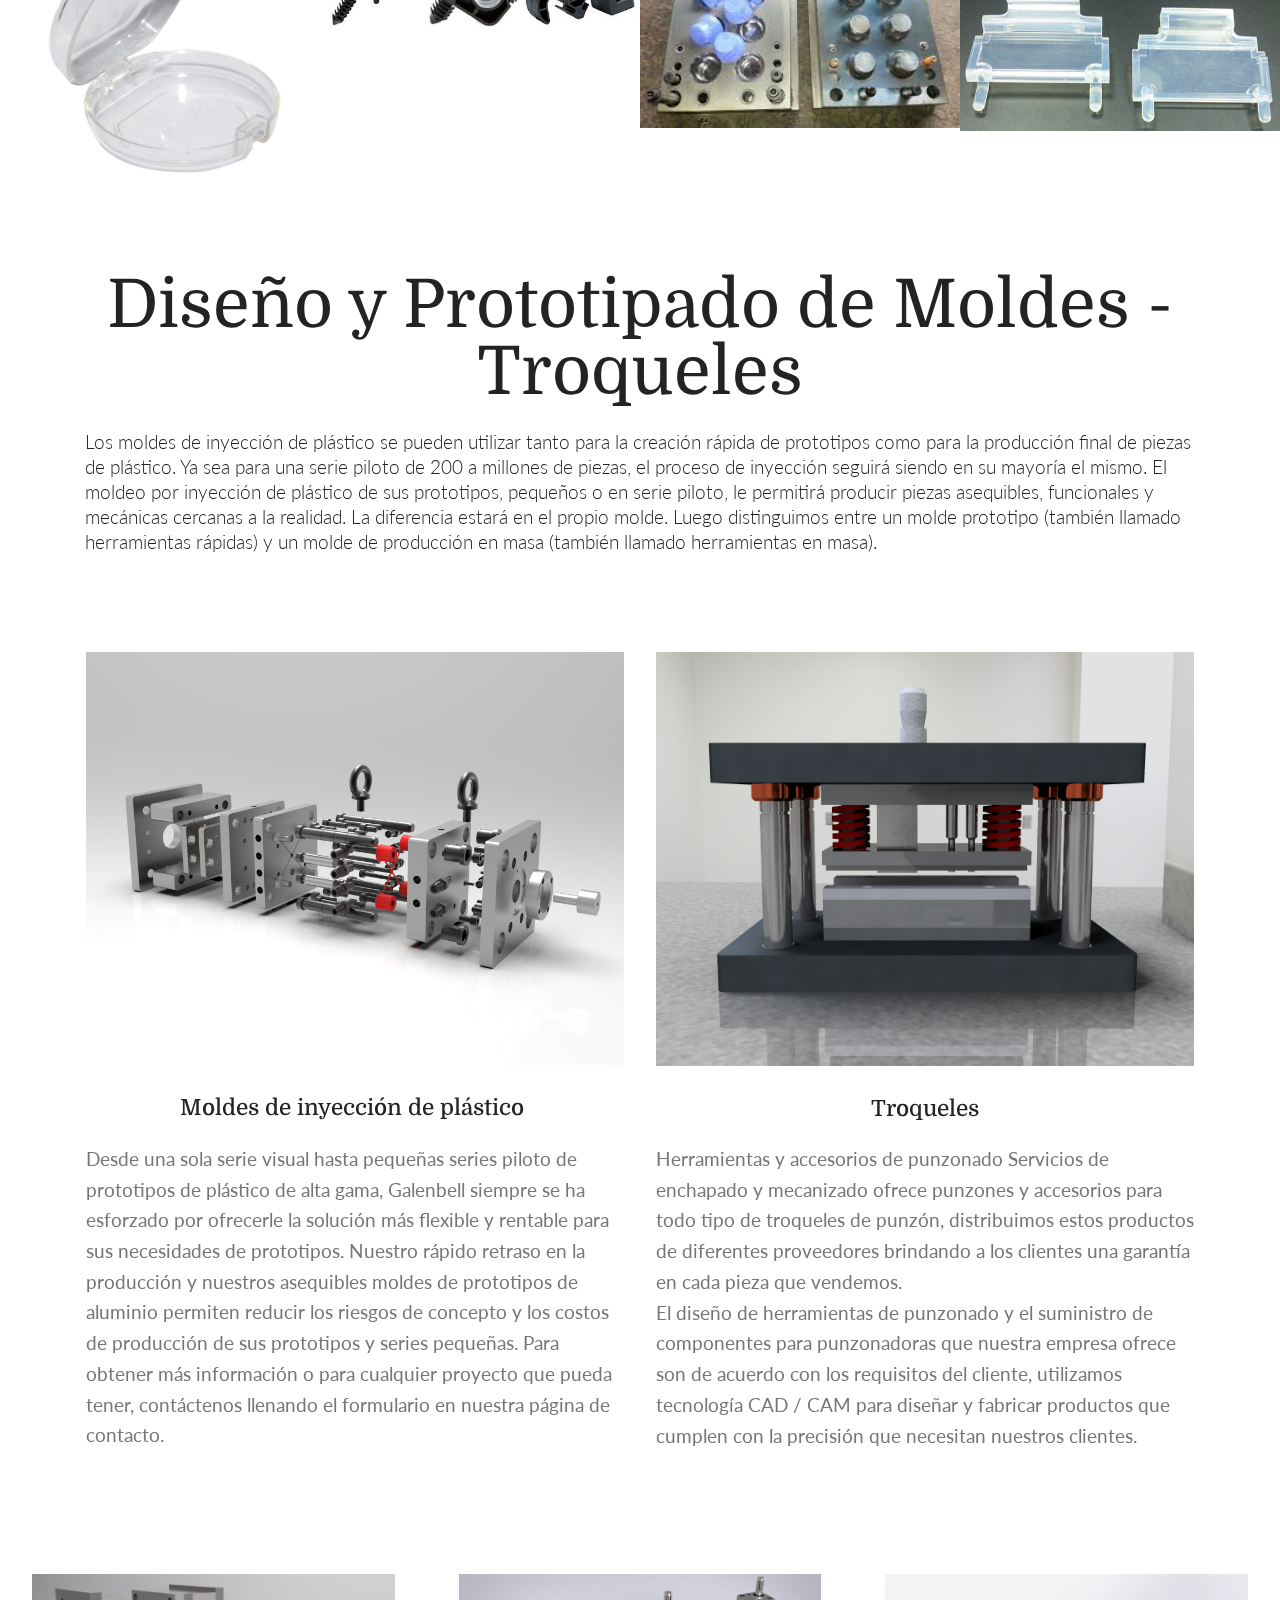
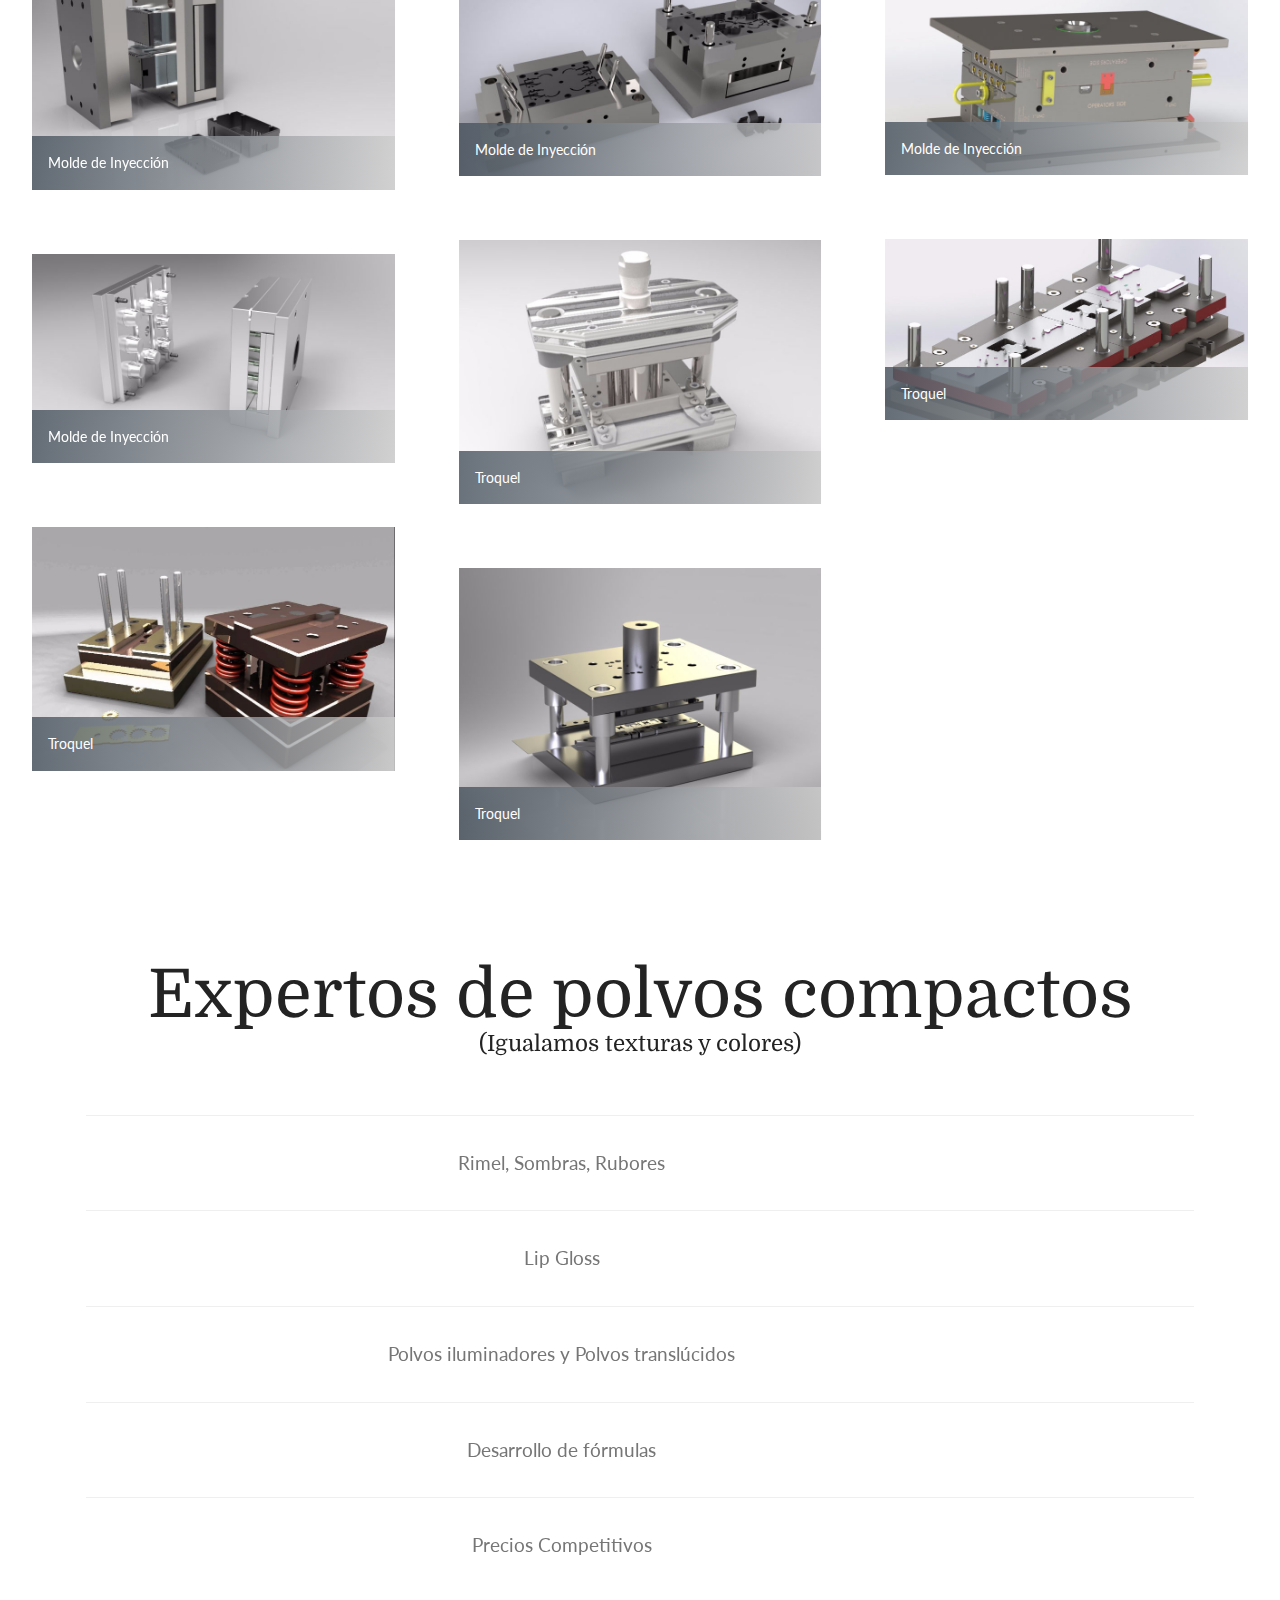
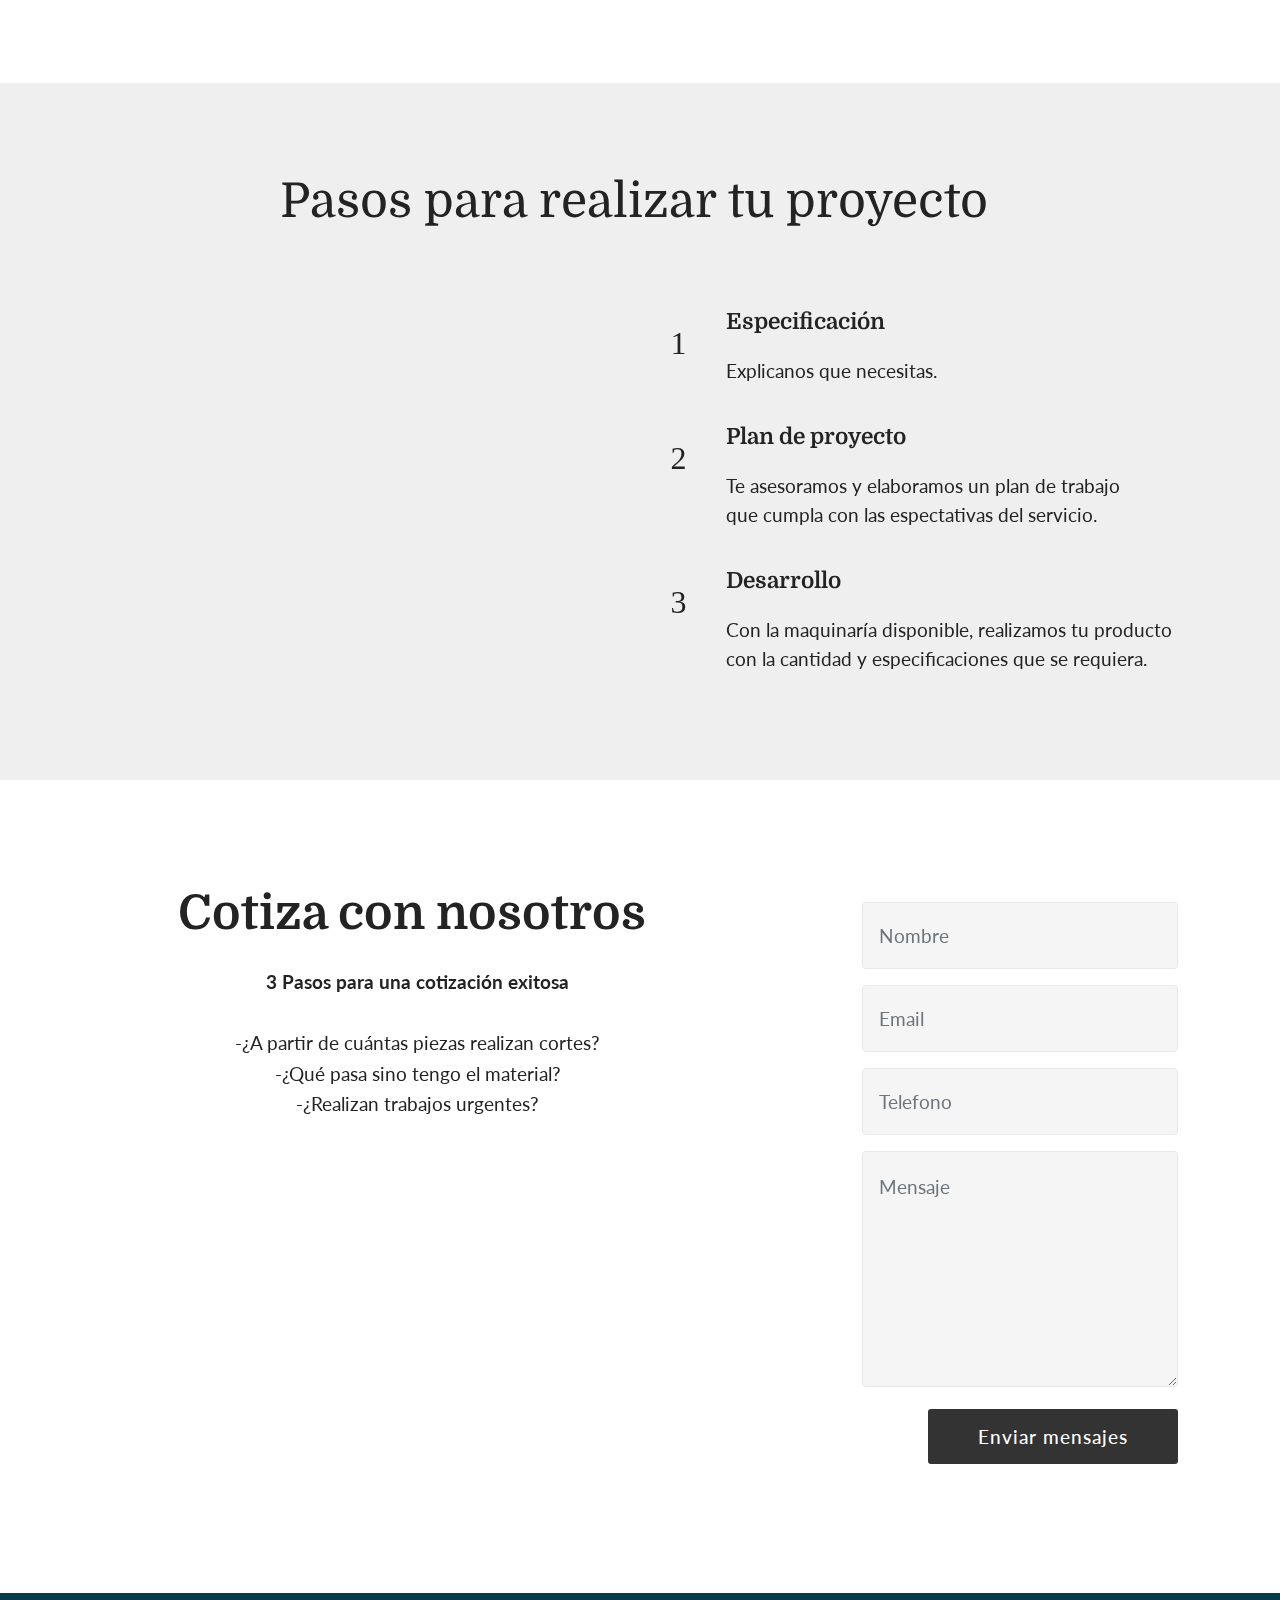
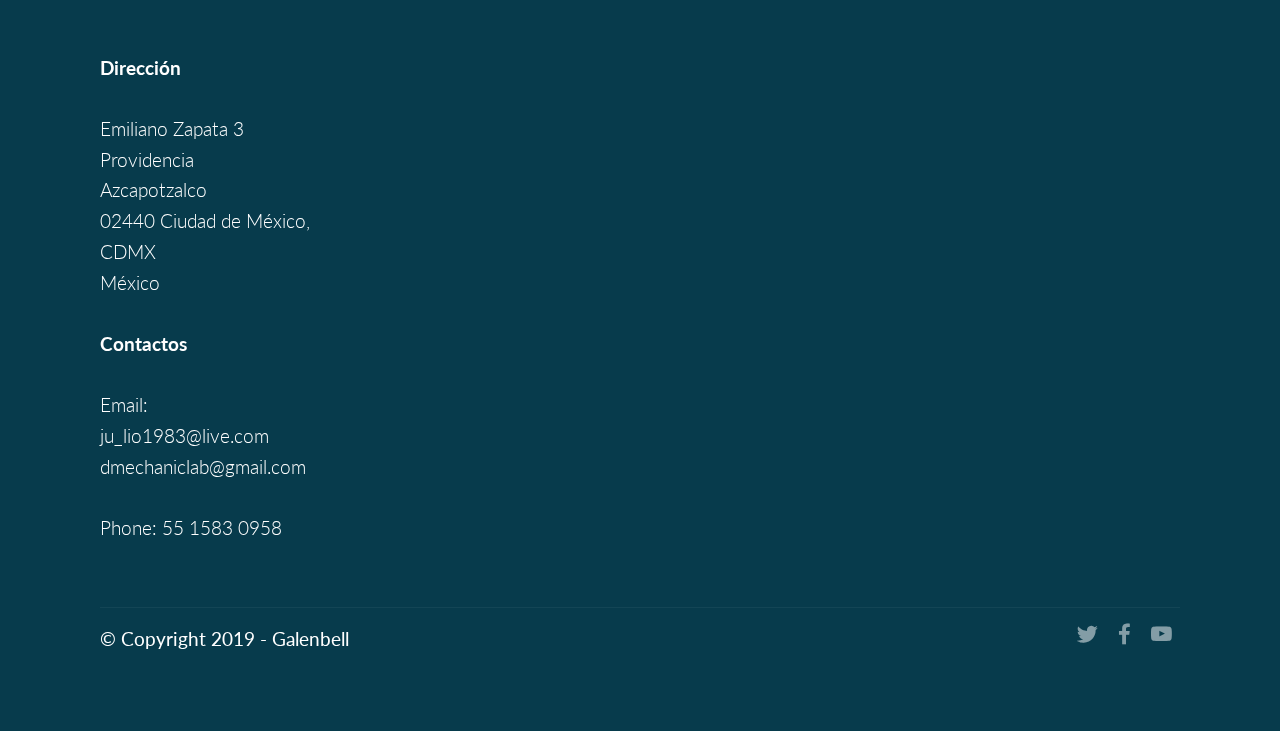
==== commit 727bd896: "teras" ====
--- a/index.html
+++ b/index.html
@@ -77,7 +77,7 @@
     </nav>
 </section>
 
-<section class="engine"><a href="https://mobirise.info/r">bootstrap template</a></section><section class="cid-qyY7WeZi1w mbr-fullscreen mbr-parallax-background" id="header2-0">
+<section class="engine"><a href="https://mobirise.info/v">html templates</a></section><section class="cid-qyY7WeZi1w mbr-fullscreen mbr-parallax-background" id="header2-0">
 
     
 
@@ -530,7 +530,7 @@
                         
                         <div class="bottom-line">
                             <p class="mbr-text mbr-fonts-style m-0 b-descr display-7">
-                                Desarrollo de formulas
+                                Desarrollo de fórmulas
                             </p>
                         </div>
                     </div>
@@ -624,7 +624,7 @@
                         <div class="step-text-content">
                             <h4 class="mbr-step-title pb-3 mbr-fonts-style display-5"><strong>Desarrollo</strong></h4>
                             <p class="mbr-step-text mbr-fonts-style display-7">
-                                Lorem ipsum dolor sit amet, consectetur adipiscing elit. Nam erat libero, bibendum in libero tempor, luctus volutpat ligula. Integer fringilla porttitor pretium.</p>
+                                Con la maquinaría disponible, realizamos tu producto&nbsp;<br>con la cantidad y especificaciones que se requiera.</p>
                         </div>
                     </div>
                 </div>
@@ -665,7 +665,7 @@
     <div class="form-container">
         <div class="media-container-column" data-form-type="formoid">
             <div data-form-alert="" hidden="" class="align-center">Gracias por tu mensaje, enviaremos una respuesta lo mas pronto posible. </div>
-            <form class="mbr-form" action="https://mobirise.com/" method="post" data-form-title="Mobirise Form"><input type="hidden" name="email" data-form-email="true" value="PgSwLSw3VnNLZN3pAF/i171uIaqNp97zMGcPyr4sj03rXJhIyB3j1XhQrjI3ZcotZeS35erTrTaUaVTwWUWAOxPrSB282dEbz1DO0o/bLOVpPpKV9OvyMtNV0v06yq1O">
+            <form class="mbr-form" action="https://mobirise.com/" method="post" data-form-title="Mobirise Form"><input type="hidden" name="email" data-form-email="true" value="3aOjxihkqitWvJiMHNE1slJIDXWAjdvjXZXgo4lV2CQWRzHns3nY0cONbcTbMzUEMbM0tYZ1YEAQq6EZuZFLi8fUNVLv/hN4qXrpsohk1oeWZUZVXzRVl/ugV/Qv5oPQ">
                 <div data-for="name">
                     <div class="form-group">
                         <input type="text" class="form-control px-3" name="name" data-form-field="Name" placeholder="Nombre" required="" id="name-header15-2">
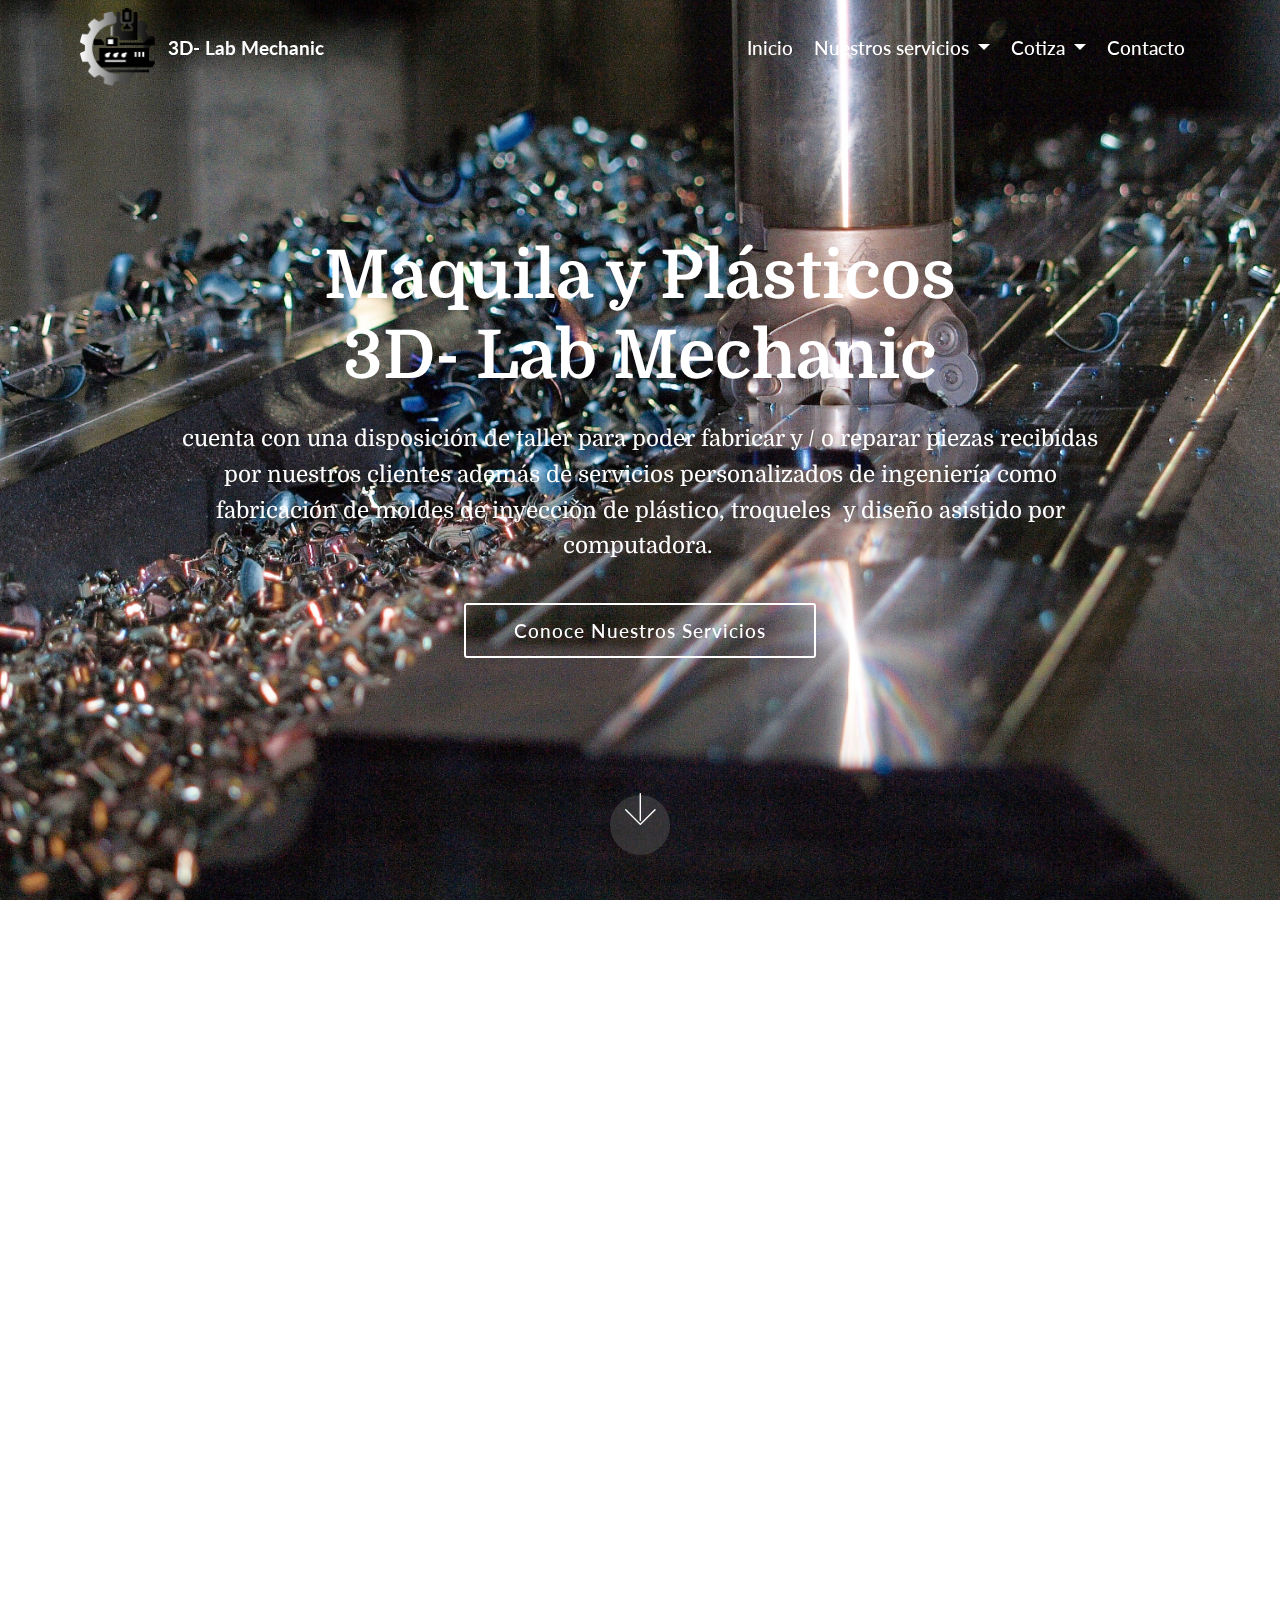
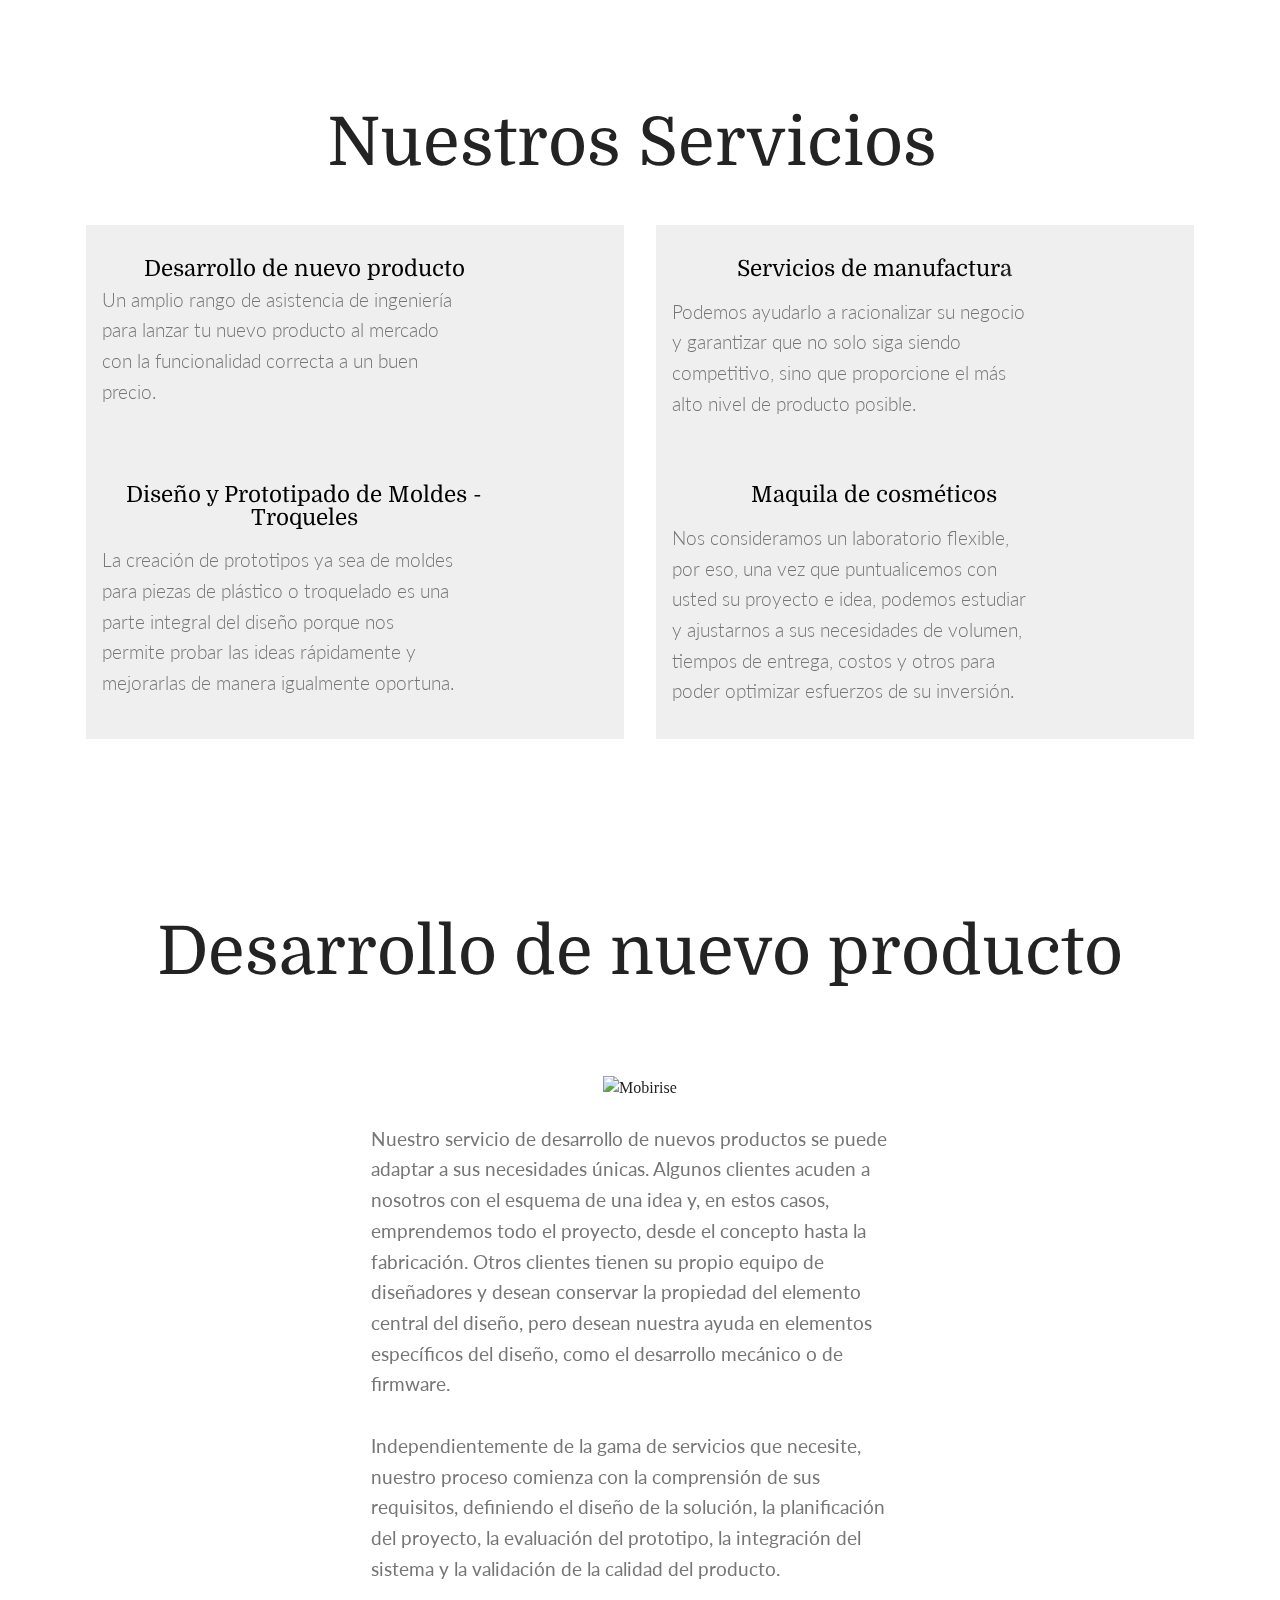
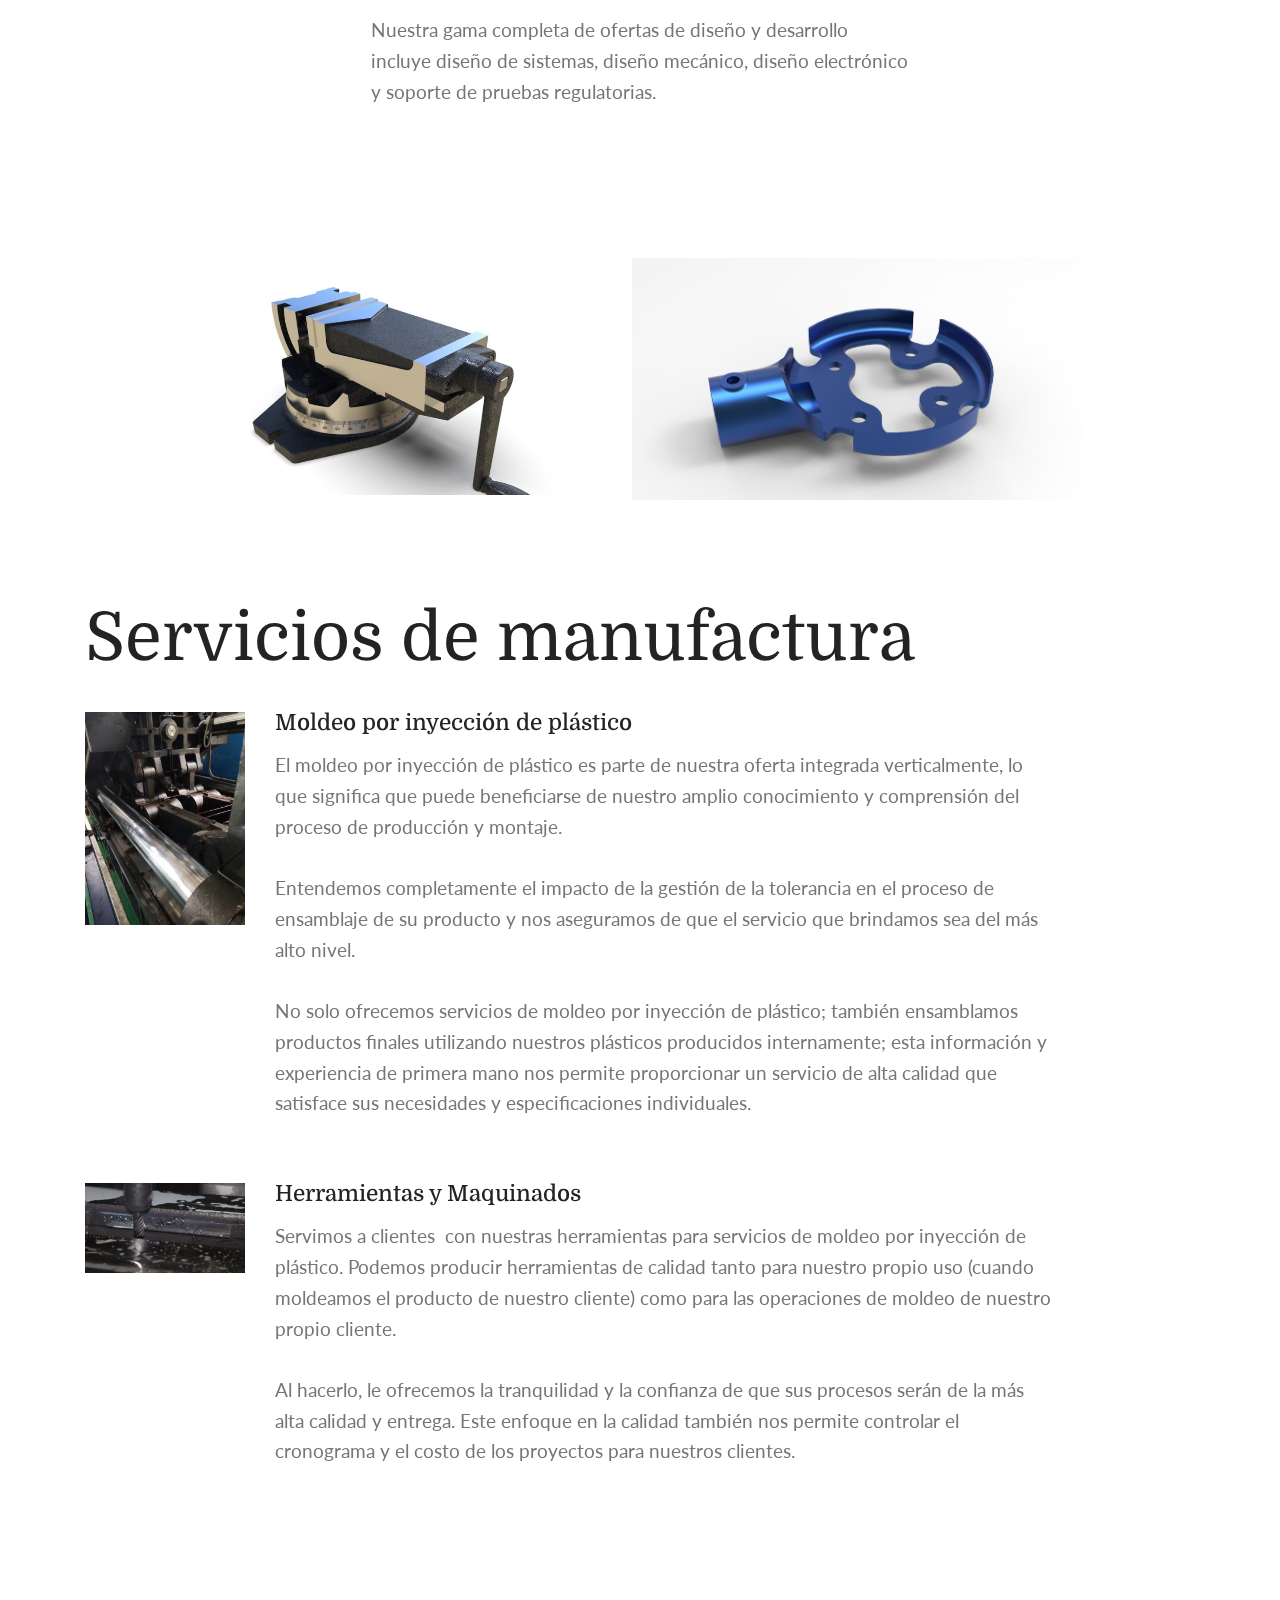
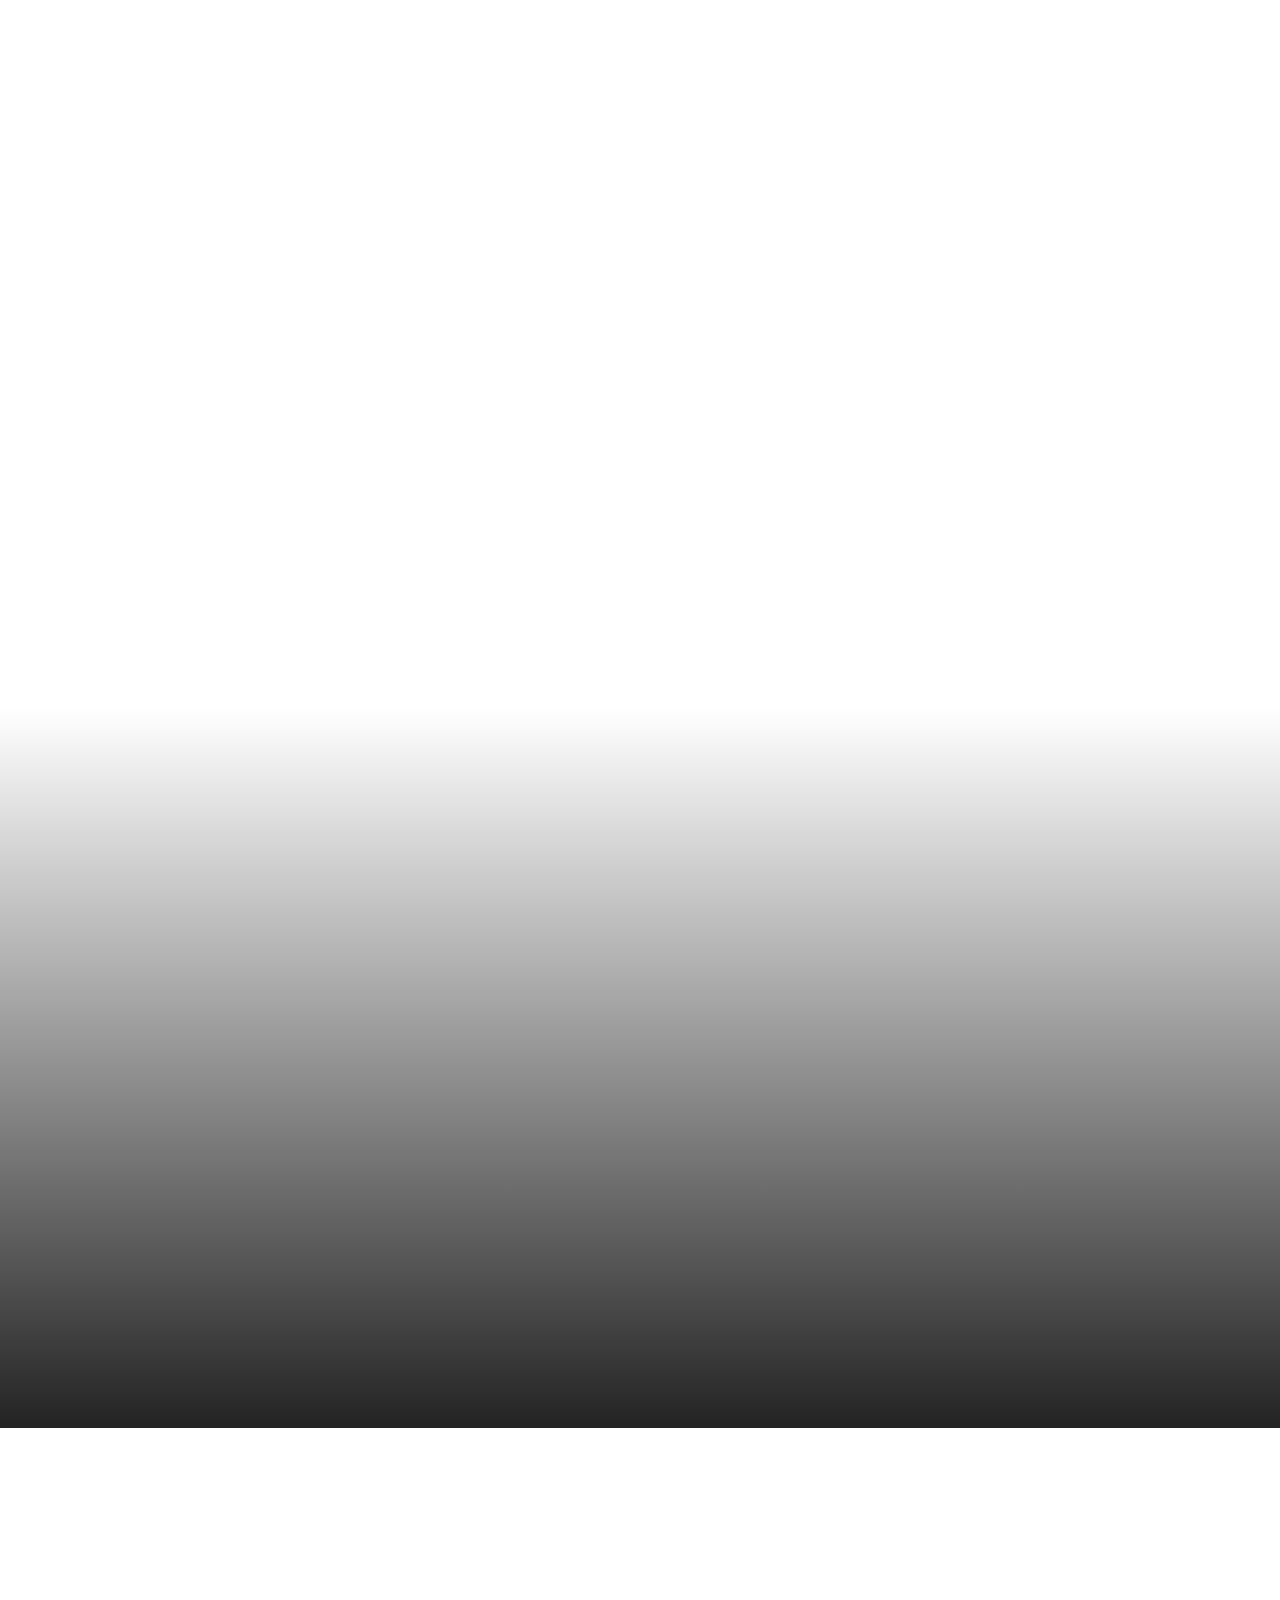
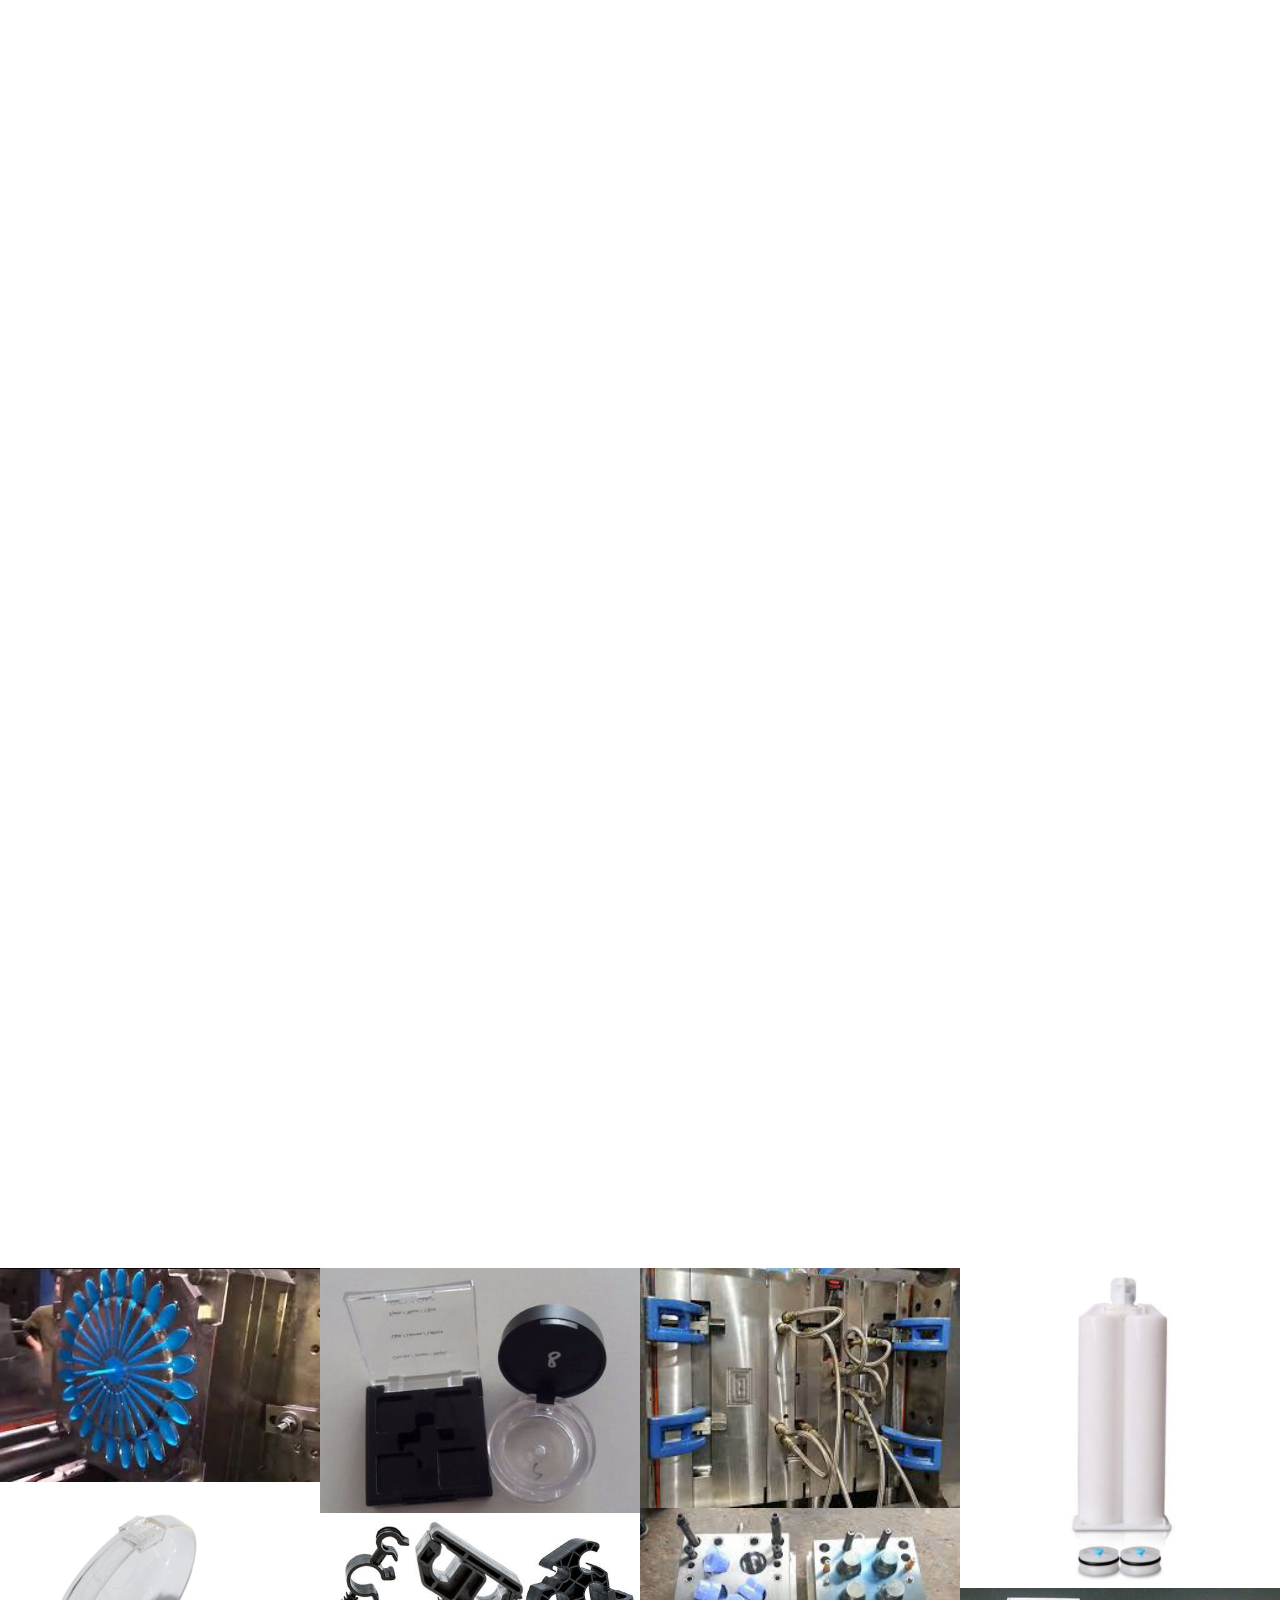
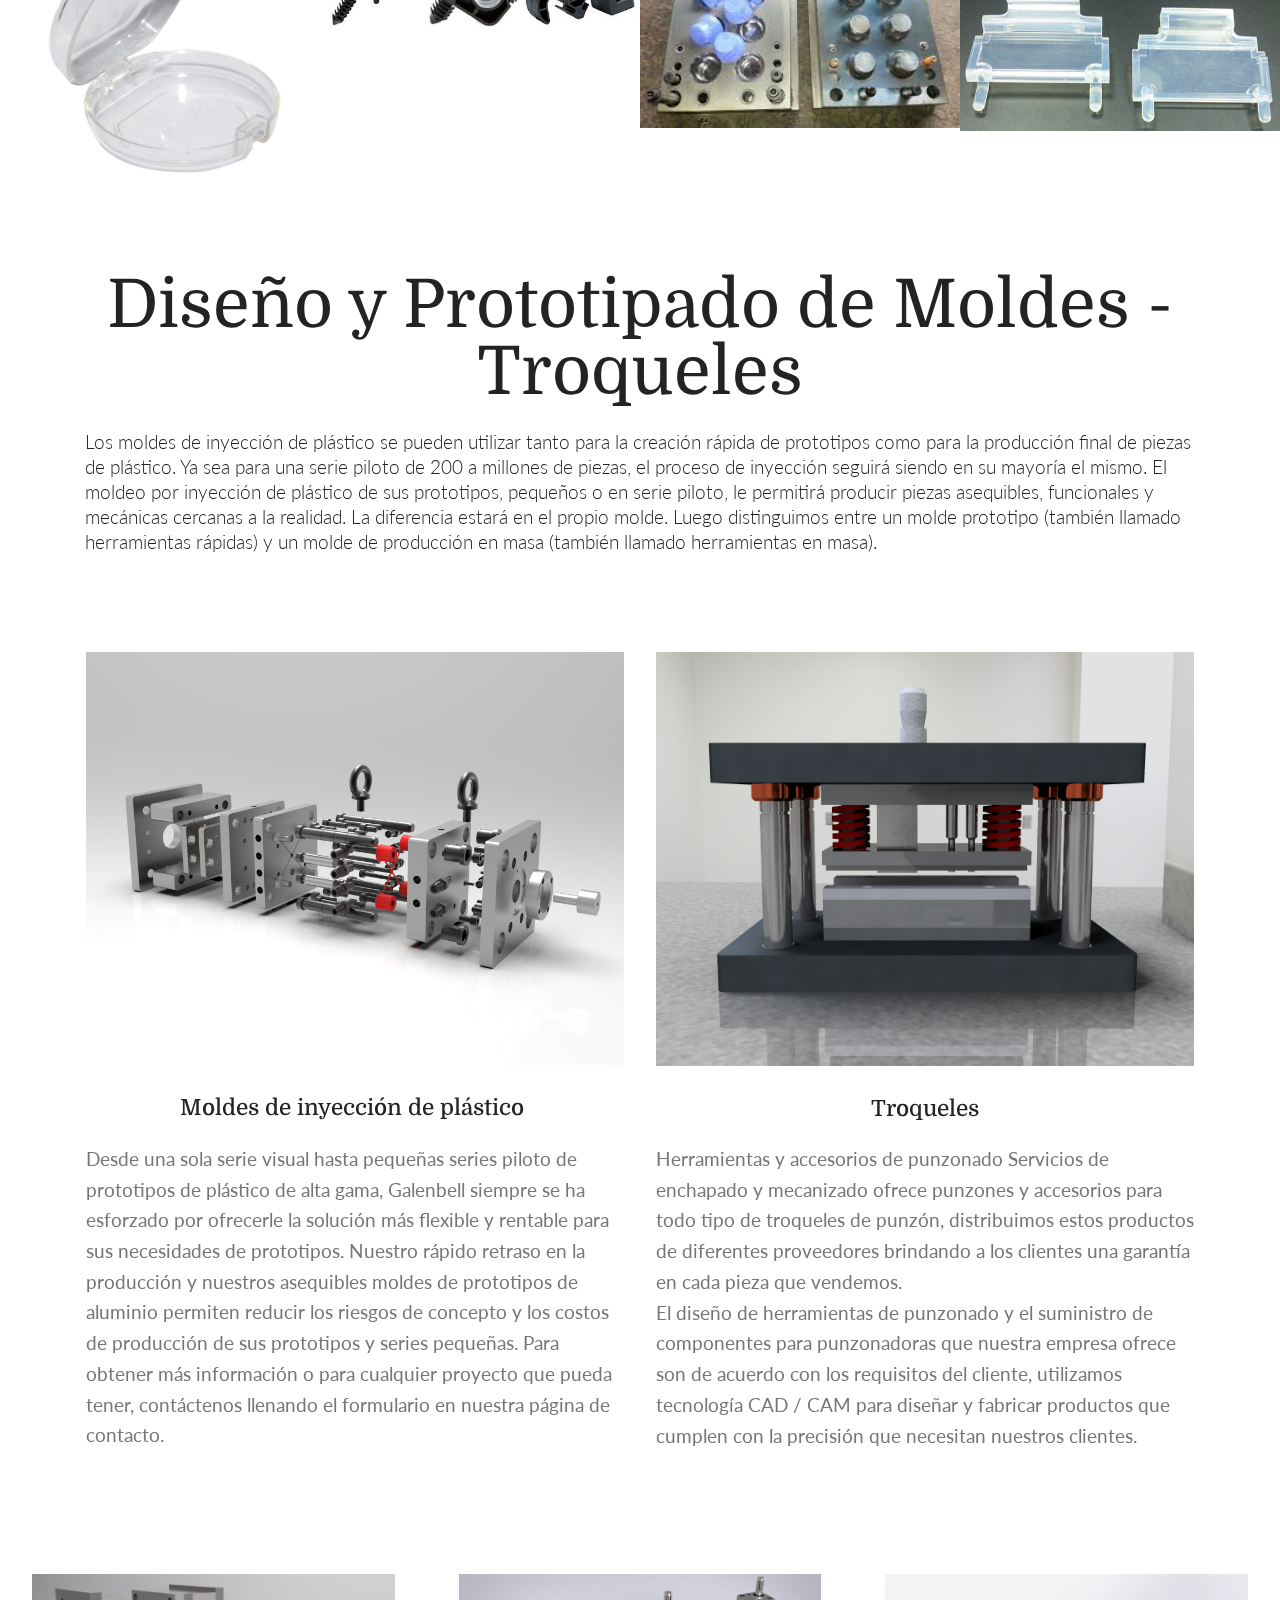
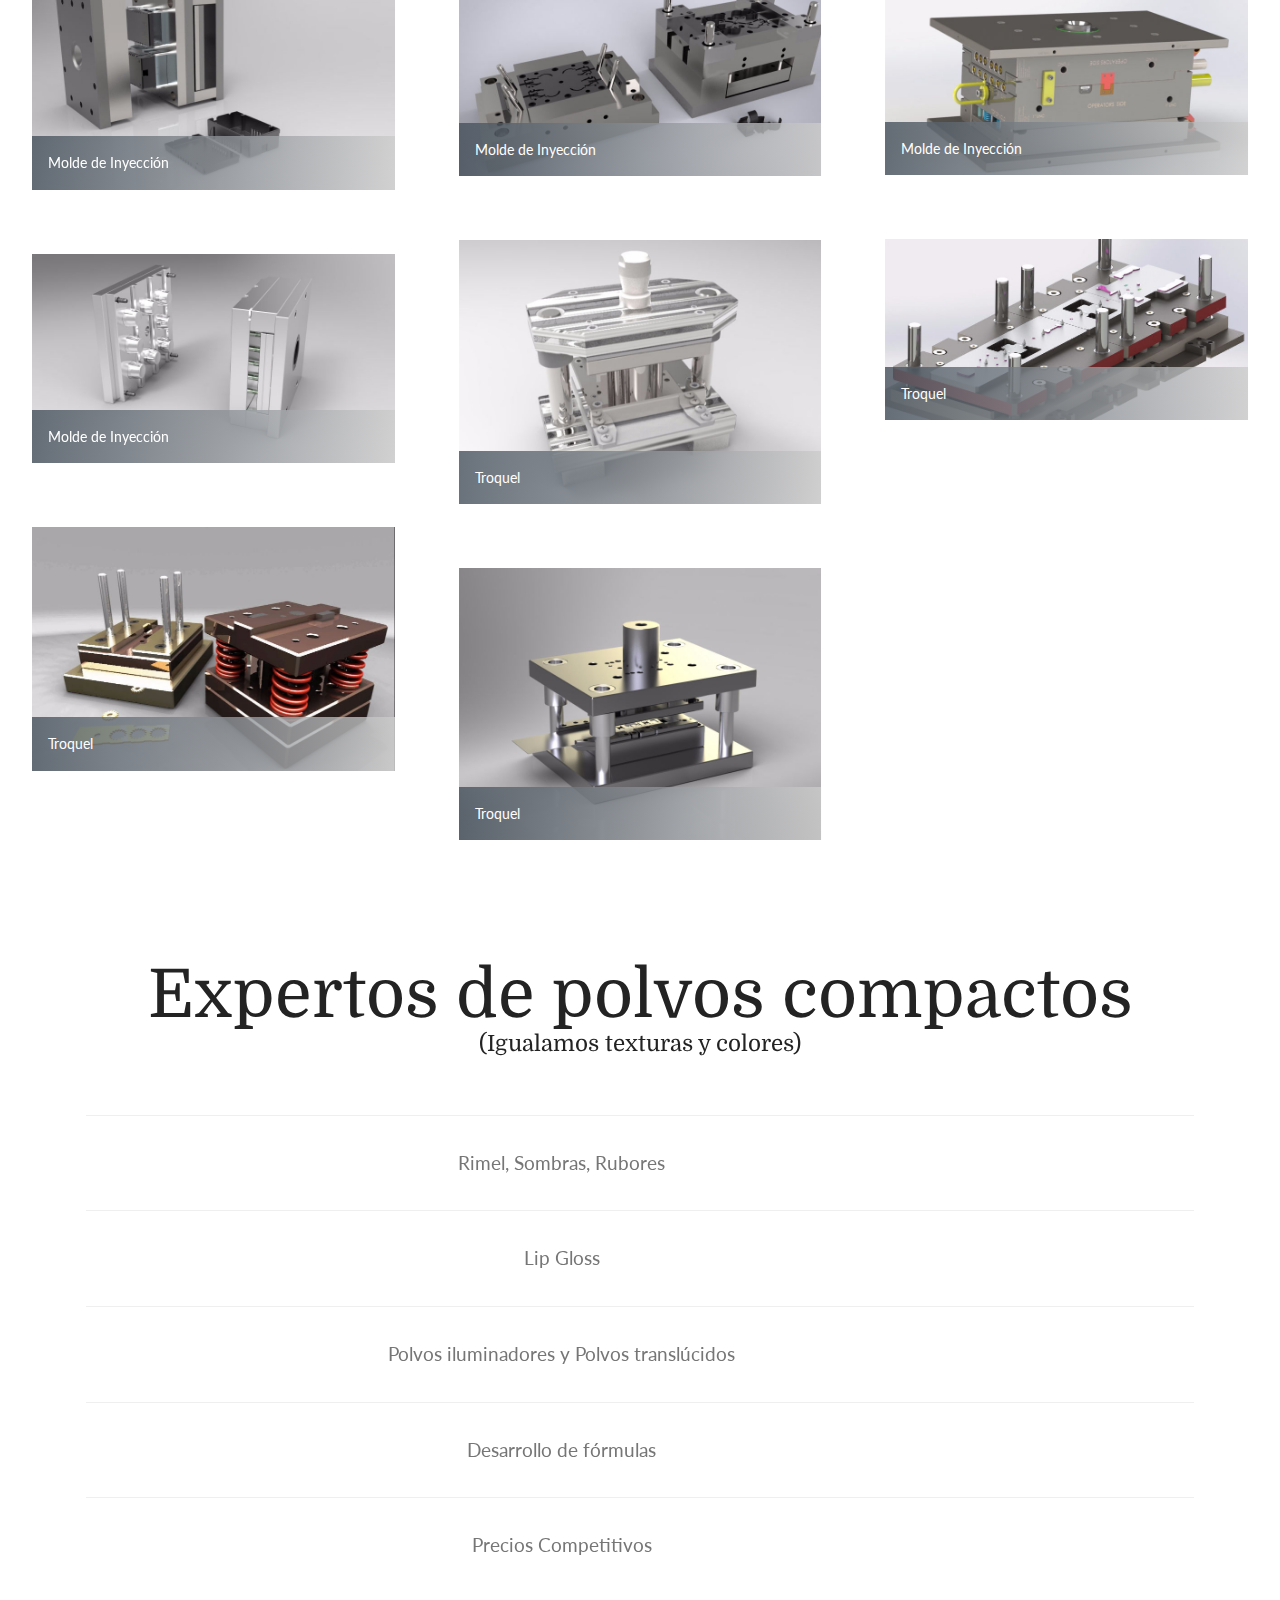
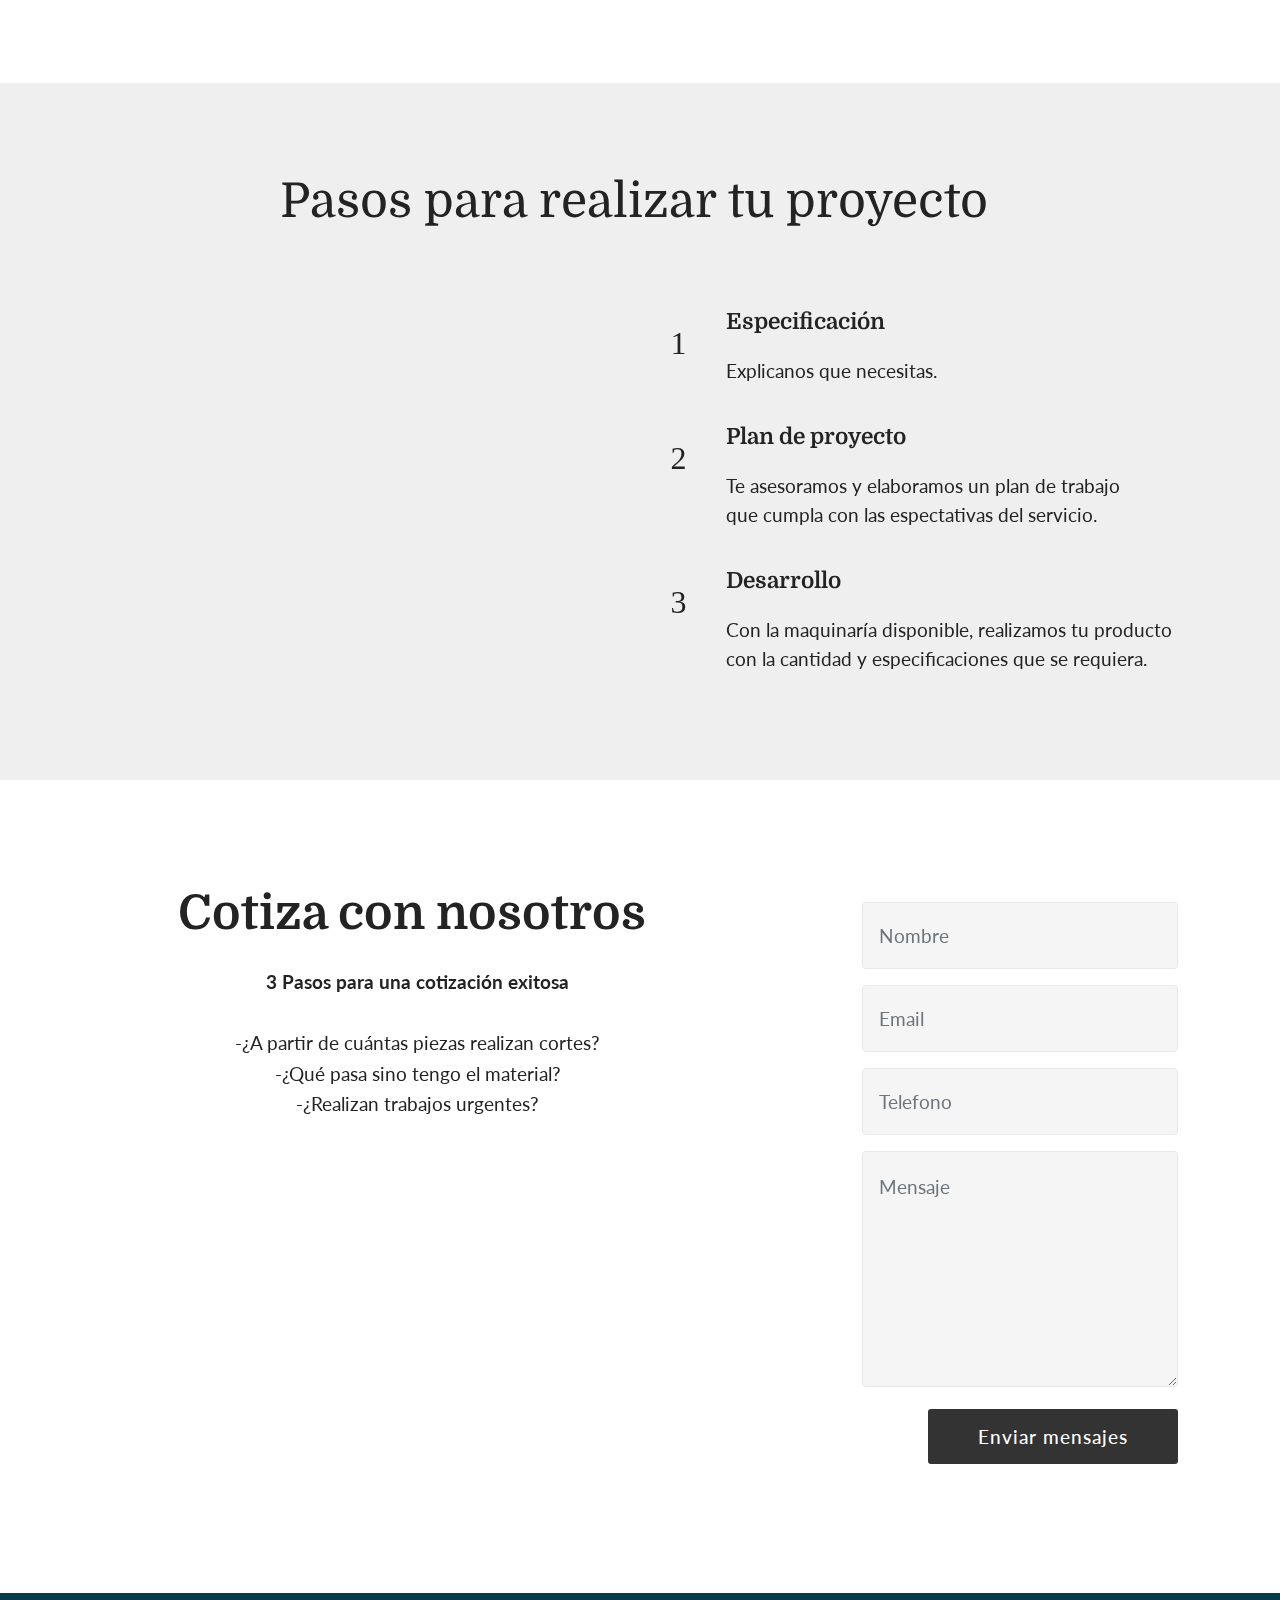
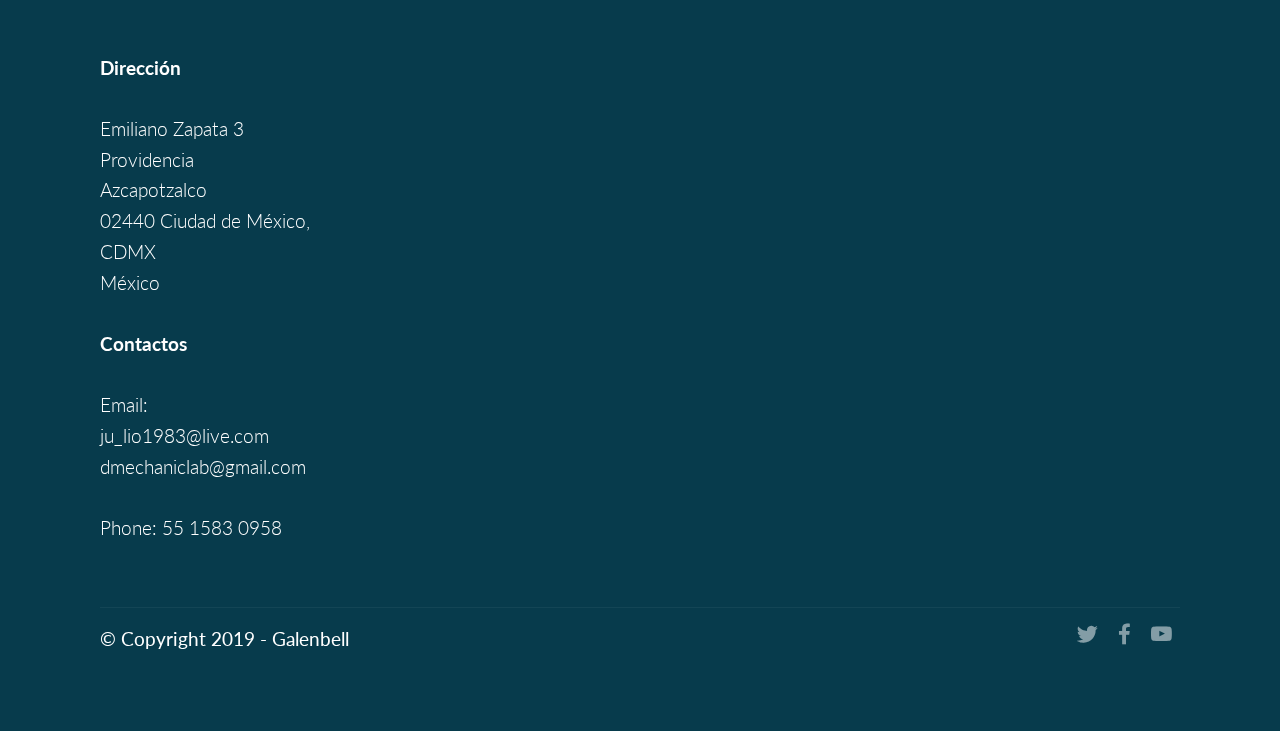
==== commit 9bb55129: "root1" ====
--- a/index.html
+++ b/index.html
@@ -58,7 +58,7 @@
                          <img src="assets/images/herta-152x159.png" alt="Mobirise" title="" style="height: 4.9rem;">
                     </a>
                 </span>
-                <span class="navbar-caption-wrap"><a class="navbar-caption text-white display-4" href="https://mobirise.com/bootstrap-template/">Galenbell</a></span>
+                <span class="navbar-caption-wrap"><a class="navbar-caption text-white display-4" href="https://mobirise.com/bootstrap-template/">3D- Lab Mechanic</a></span>
             </div>
         </div>
           <div class="collapse navbar-collapse" id="navbarSupportedContent">
@@ -77,7 +77,7 @@
     </nav>
 </section>
 
-<section class="engine"><a href="https://mobirise.info/v">html templates</a></section><section class="cid-qyY7WeZi1w mbr-fullscreen mbr-parallax-background" id="header2-0">
+<section class="engine"><a href="https://mobirise.info/w">free html5 templates</a></section><section class="cid-qyY7WeZi1w mbr-fullscreen mbr-parallax-background" id="header2-0">
 
     
 
@@ -86,7 +86,7 @@
     <div class="container align-center">
         <div class="row justify-content-md-center">
             <div class="mbr-white col-md-10">
-                <h1 class="mbr-section-title mbr-bold pb-3 mbr-fonts-style display-1">Maquila y Plásticos<br> Galenbell<br></h1>
+                <h1 class="mbr-section-title mbr-bold pb-3 mbr-fonts-style display-1">Maquila y Plásticos<br>3D- Lab Mechanic</h1>
                 
                 <p class="mbr-text pb-3 mbr-fonts-style display-5">
                     cuenta con una disposición de taller para poder fabricar y / o reparar piezas recibidas por nuestros clientes además de servicios personalizados de ingeniería como fabricación de moldes de inyección de plástico, troqueles &nbsp;y diseño asistido por computadora.&nbsp;</p>
@@ -665,7 +665,7 @@
     <div class="form-container">
         <div class="media-container-column" data-form-type="formoid">
             <div data-form-alert="" hidden="" class="align-center">Gracias por tu mensaje, enviaremos una respuesta lo mas pronto posible. </div>
-            <form class="mbr-form" action="https://mobirise.com/" method="post" data-form-title="Mobirise Form"><input type="hidden" name="email" data-form-email="true" value="3aOjxihkqitWvJiMHNE1slJIDXWAjdvjXZXgo4lV2CQWRzHns3nY0cONbcTbMzUEMbM0tYZ1YEAQq6EZuZFLi8fUNVLv/hN4qXrpsohk1oeWZUZVXzRVl/ugV/Qv5oPQ">
+            <form class="mbr-form" action="https://mobirise.com/" method="post" data-form-title="Mobirise Form"><input type="hidden" name="email" data-form-email="true" value="6KkUqLpZrkzupwmBW9qVB5njqWd1OCgvk8iMNjFIoWq8Rw+tlJXmTEyaHhSS4k3qSP5gMqqVwl3TSHiZ0LfnyWfqKko7YtFGILXkKG1pC7rRtEr/weMpP1qf/yR1GiQU">
                 <div data-for="name">
                     <div class="form-group">
                         <input type="text" class="form-control px-3" name="name" data-form-field="Name" placeholder="Nombre" required="" id="name-header15-2">
--- a/assets/mobirise/css/mbr-additional.css
+++ b/assets/mobirise/css/mbr-additional.css
@@ -2141,3 +2141,384 @@
   padding-bottom: 30px;
   background-color: #2e2e2e;
 }
+.cid-qyY7WBynLk .navbar {
+  padding: .5rem 0;
+  background: #232323;
+  transition: none;
+  min-height: 77px;
+}
+.cid-qyY7WBynLk .navbar-dropdown.bg-color.transparent.opened {
+  background: #232323;
+}
+.cid-qyY7WBynLk a {
+  font-style: normal;
+}
+.cid-qyY7WBynLk .nav-item span {
+  padding-right: 0.4em;
+  line-height: 0.5em;
+  vertical-align: text-bottom;
+  position: relative;
+  top: -0.2em;
+  text-decoration: none;
+}
+.cid-qyY7WBynLk .nav-item a {
+  padding: 0.7rem 0 !important;
+  margin: 0rem .65rem !important;
+}
+.cid-qyY7WBynLk .btn {
+  padding: 0.4rem 1.5rem;
+  display: inline-flex;
+  align-items: center;
+}
+.cid-qyY7WBynLk .btn .mbr-iconfont {
+  font-size: 1.6rem;
+}
+.cid-qyY7WBynLk .menu-logo {
+  margin-right: auto;
+}
+.cid-qyY7WBynLk .menu-logo .navbar-brand {
+  display: flex;
+  margin-left: 5rem;
+  padding: 0;
+  transition: padding .2s;
+  min-height: 3.8rem;
+  align-items: center;
+}
+.cid-qyY7WBynLk .menu-logo .navbar-brand .navbar-caption-wrap {
+  display: -webkit-flex;
+  -webkit-align-items: center;
+  align-items: center;
+  word-break: break-word;
+  min-width: 7rem;
+  margin: .3rem 0;
+}
+.cid-qyY7WBynLk .menu-logo .navbar-brand .navbar-caption-wrap .navbar-caption {
+  line-height: 1.2rem !important;
+  padding-right: 2rem;
+}
+.cid-qyY7WBynLk .menu-logo .navbar-brand .navbar-logo {
+  font-size: 4rem;
+  transition: font-size 0.25s;
+}
+.cid-qyY7WBynLk .menu-logo .navbar-brand .navbar-logo img {
+  display: flex;
+}
+.cid-qyY7WBynLk .menu-logo .navbar-brand .navbar-logo .mbr-iconfont {
+  transition: font-size 0.25s;
+}
+.cid-qyY7WBynLk .navbar-toggleable-sm .navbar-collapse {
+  justify-content: flex-end;
+  -webkit-justify-content: flex-end;
+  padding-right: 5rem;
+  width: auto;
+}
+.cid-qyY7WBynLk .navbar-toggleable-sm .navbar-collapse .navbar-nav {
+  flex-wrap: wrap;
+  -webkit-flex-wrap: wrap;
+  padding-left: 0;
+}
+.cid-qyY7WBynLk .navbar-toggleable-sm .navbar-collapse .navbar-nav .nav-item {
+  -webkit-align-self: center;
+  align-self: center;
+}
+.cid-qyY7WBynLk .navbar-toggleable-sm .navbar-collapse .navbar-buttons {
+  padding-left: 0;
+  padding-bottom: 0;
+}
+.cid-qyY7WBynLk .dropdown .dropdown-menu {
+  background: #232323;
+  display: none;
+  position: absolute;
+  min-width: 5rem;
+  padding-top: 1.4rem;
+  padding-bottom: 1.4rem;
+  text-align: left;
+}
+.cid-qyY7WBynLk .dropdown .dropdown-menu .dropdown-item {
+  width: auto;
+  padding: 0.235em 1.5385em 0.235em 1.5385em !important;
+}
+.cid-qyY7WBynLk .dropdown .dropdown-menu .dropdown-item::after {
+  right: 0.5rem;
+}
+.cid-qyY7WBynLk .dropdown .dropdown-menu .dropdown-submenu {
+  margin: 0;
+}
+.cid-qyY7WBynLk .dropdown.open > .dropdown-menu {
+  display: block;
+}
+.cid-qyY7WBynLk .navbar-toggleable-sm.opened:after {
+  position: absolute;
+  width: 100vw;
+  height: 100vh;
+  content: '';
+  background-color: rgba(0, 0, 0, 0.1);
+  left: 0;
+  bottom: 0;
+  transform: translateY(100%);
+  -webkit-transform: translateY(100%);
+  z-index: 1000;
+}
+.cid-qyY7WBynLk .navbar.navbar-short {
+  min-height: 60px;
+  transition: all .2s;
+}
+.cid-qyY7WBynLk .navbar.navbar-short .navbar-toggler-right {
+  top: 20px;
+}
+.cid-qyY7WBynLk .navbar.navbar-short .navbar-logo a {
+  font-size: 2.5rem !important;
+  line-height: 2.5rem;
+  transition: font-size 0.25s;
+}
+.cid-qyY7WBynLk .navbar.navbar-short .navbar-logo a .mbr-iconfont {
+  font-size: 2.5rem !important;
+}
+.cid-qyY7WBynLk .navbar.navbar-short .navbar-logo a img {
+  height: 3rem !important;
+}
+.cid-qyY7WBynLk .navbar.navbar-short .navbar-brand {
+  min-height: 3rem;
+}
+.cid-qyY7WBynLk button.navbar-toggler {
+  width: 31px;
+  height: 18px;
+  cursor: pointer;
+  transition: all .2s;
+  top: 1.5rem;
+  right: 1rem;
+}
+.cid-qyY7WBynLk button.navbar-toggler:focus {
+  outline: none;
+}
+.cid-qyY7WBynLk button.navbar-toggler .hamburger span {
+  position: absolute;
+  right: 0;
+  width: 30px;
+  height: 2px;
+  border-right: 5px;
+  background-color: #55b4d4;
+}
+.cid-qyY7WBynLk button.navbar-toggler .hamburger span:nth-child(1) {
+  top: 0;
+  transition: all .2s;
+}
+.cid-qyY7WBynLk button.navbar-toggler .hamburger span:nth-child(2) {
+  top: 8px;
+  transition: all .15s;
+}
+.cid-qyY7WBynLk button.navbar-toggler .hamburger span:nth-child(3) {
+  top: 8px;
+  transition: all .15s;
+}
+.cid-qyY7WBynLk button.navbar-toggler .hamburger span:nth-child(4) {
+  top: 16px;
+  transition: all .2s;
+}
+.cid-qyY7WBynLk nav.opened .hamburger span:nth-child(1) {
+  top: 8px;
+  width: 0;
+  opacity: 0;
+  right: 50%;
+  transition: all .2s;
+}
+.cid-qyY7WBynLk nav.opened .hamburger span:nth-child(2) {
+  -webkit-transform: rotate(45deg);
+  transform: rotate(45deg);
+  transition: all .25s;
+}
+.cid-qyY7WBynLk nav.opened .hamburger span:nth-child(3) {
+  -webkit-transform: rotate(-45deg);
+  transform: rotate(-45deg);
+  transition: all .25s;
+}
+.cid-qyY7WBynLk nav.opened .hamburger span:nth-child(4) {
+  top: 8px;
+  width: 0;
+  opacity: 0;
+  right: 50%;
+  transition: all .2s;
+}
+.cid-qyY7WBynLk .collapsed.navbar-expand {
+  flex-direction: column;
+}
+.cid-qyY7WBynLk .collapsed .btn {
+  display: flex;
+}
+.cid-qyY7WBynLk .collapsed .navbar-collapse {
+  display: none !important;
+  padding-right: 0 !important;
+}
+.cid-qyY7WBynLk .collapsed .navbar-collapse.collapsing,
+.cid-qyY7WBynLk .collapsed .navbar-collapse.show {
+  display: block !important;
+}
+.cid-qyY7WBynLk .collapsed .navbar-collapse.collapsing .navbar-nav,
+.cid-qyY7WBynLk .collapsed .navbar-collapse.show .navbar-nav {
+  display: block;
+  text-align: center;
+}
+.cid-qyY7WBynLk .collapsed .navbar-collapse.collapsing .navbar-nav .nav-item,
+.cid-qyY7WBynLk .collapsed .navbar-collapse.show .navbar-nav .nav-item {
+  clear: both;
+}
+.cid-qyY7WBynLk .collapsed .navbar-collapse.collapsing .navbar-nav .nav-item:last-child,
+.cid-qyY7WBynLk .collapsed .navbar-collapse.show .navbar-nav .nav-item:last-child {
+  margin-bottom: 1rem;
+}
+.cid-qyY7WBynLk .collapsed .navbar-collapse.collapsing .navbar-buttons,
+.cid-qyY7WBynLk .collapsed .navbar-collapse.show .navbar-buttons {
+  text-align: center;
+}
+.cid-qyY7WBynLk .collapsed .navbar-collapse.collapsing .navbar-buttons:last-child,
+.cid-qyY7WBynLk .collapsed .navbar-collapse.show .navbar-buttons:last-child {
+  margin-bottom: 1rem;
+}
+.cid-qyY7WBynLk .collapsed button.navbar-toggler {
+  display: block;
+}
+.cid-qyY7WBynLk .collapsed .navbar-brand {
+  margin-left: 1rem !important;
+}
+.cid-qyY7WBynLk .collapsed .navbar-toggleable-sm {
+  flex-direction: column;
+  -webkit-flex-direction: column;
+}
+.cid-qyY7WBynLk .collapsed .dropdown .dropdown-menu {
+  width: 100%;
+  text-align: center;
+  position: relative;
+  opacity: 0;
+  display: block;
+  height: 0;
+  visibility: hidden;
+  padding: 0;
+  transition-duration: .5s;
+  transition-property: opacity,padding,height;
+}
+.cid-qyY7WBynLk .collapsed .dropdown.open > .dropdown-menu {
+  position: relative;
+  opacity: 1;
+  height: auto;
+  padding: 1.4rem 0;
+  visibility: visible;
+}
+.cid-qyY7WBynLk .collapsed .dropdown .dropdown-submenu {
+  left: 0;
+  text-align: center;
+  width: 100%;
+}
+.cid-qyY7WBynLk .collapsed .dropdown .dropdown-toggle[data-toggle="dropdown-submenu"]::after {
+  margin-top: 0;
+  position: inherit;
+  right: 0;
+  top: 50%;
+  display: inline-block;
+  width: 0;
+  height: 0;
+  margin-left: .3em;
+  vertical-align: middle;
+  content: "";
+  border-top: .30em solid;
+  border-right: .30em solid transparent;
+  border-left: .30em solid transparent;
+}
+@media (max-width: 991px) {
+  .cid-qyY7WBynLk .navbar-expand {
+    flex-direction: column;
+  }
+  .cid-qyY7WBynLk img {
+    height: 3.8rem !important;
+  }
+  .cid-qyY7WBynLk .btn {
+    display: flex;
+  }
+  .cid-qyY7WBynLk button.navbar-toggler {
+    display: block;
+  }
+  .cid-qyY7WBynLk .navbar-brand {
+    margin-left: 1rem !important;
+  }
+  .cid-qyY7WBynLk .navbar-toggleable-sm {
+    flex-direction: column;
+    -webkit-flex-direction: column;
+  }
+  .cid-qyY7WBynLk .navbar-collapse {
+    display: none !important;
+    padding-right: 0 !important;
+  }
+  .cid-qyY7WBynLk .navbar-collapse.collapsing,
+  .cid-qyY7WBynLk .navbar-collapse.show {
+    display: block !important;
+  }
+  .cid-qyY7WBynLk .navbar-collapse.collapsing .navbar-nav,
+  .cid-qyY7WBynLk .navbar-collapse.show .navbar-nav {
+    display: block;
+    text-align: center;
+  }
+  .cid-qyY7WBynLk .navbar-collapse.collapsing .navbar-nav .nav-item,
+  .cid-qyY7WBynLk .navbar-collapse.show .navbar-nav .nav-item {
+    clear: both;
+  }
+  .cid-qyY7WBynLk .navbar-collapse.collapsing .navbar-nav .nav-item:last-child,
+  .cid-qyY7WBynLk .navbar-collapse.show .navbar-nav .nav-item:last-child {
+    margin-bottom: 1rem;
+  }
+  .cid-qyY7WBynLk .navbar-collapse.collapsing .navbar-buttons,
+  .cid-qyY7WBynLk .navbar-collapse.show .navbar-buttons {
+    text-align: center;
+  }
+  .cid-qyY7WBynLk .navbar-collapse.collapsing .navbar-buttons:last-child,
+  .cid-qyY7WBynLk .navbar-collapse.show .navbar-buttons:last-child {
+    margin-bottom: 1rem;
+  }
+  .cid-qyY7WBynLk .dropdown .dropdown-menu {
+    width: 100%;
+    text-align: center;
+    position: relative;
+    opacity: 0;
+    display: block;
+    height: 0;
+    visibility: hidden;
+    padding: 0;
+    transition-duration: .5s;
+    transition-property: opacity,padding,height;
+  }
+  .cid-qyY7WBynLk .dropdown.open > .dropdown-menu {
+    position: relative;
+    opacity: 1;
+    height: auto;
+    padding: 1.4rem 0;
+    visibility: visible;
+  }
+  .cid-qyY7WBynLk .dropdown .dropdown-submenu {
+    left: 0;
+    text-align: center;
+    width: 100%;
+  }
+  .cid-qyY7WBynLk .dropdown .dropdown-toggle[data-toggle="dropdown-submenu"]::after {
+    margin-top: 0;
+    position: inherit;
+    right: 0;
+    top: 50%;
+    display: inline-block;
+    width: 0;
+    height: 0;
+    margin-left: .3em;
+    vertical-align: middle;
+    content: "";
+    border-top: .30em solid;
+    border-right: .30em solid transparent;
+    border-left: .30em solid transparent;
+  }
+}
+@media (min-width: 767px) {
+  .cid-qyY7WBynLk .menu-logo {
+    flex-shrink: 0;
+  }
+}
+.cid-qzakYiRxfz {
+  padding-top: 30px;
+  padding-bottom: 30px;
+  background-color: #2e2e2e;
+}
--- a/assets/mobirise/css/mbr-additional.css
+++ b/assets/mobirise/css/mbr-additional.css
@@ -2141,3 +2141,384 @@
   padding-bottom: 30px;
   background-color: #2e2e2e;
 }
+.cid-qyY7WBynLk .navbar {
+  padding: .5rem 0;
+  background: #232323;
+  transition: none;
+  min-height: 77px;
+}
+.cid-qyY7WBynLk .navbar-dropdown.bg-color.transparent.opened {
+  background: #232323;
+}
+.cid-qyY7WBynLk a {
+  font-style: normal;
+}
+.cid-qyY7WBynLk .nav-item span {
+  padding-right: 0.4em;
+  line-height: 0.5em;
+  vertical-align: text-bottom;
+  position: relative;
+  top: -0.2em;
+  text-decoration: none;
+}
+.cid-qyY7WBynLk .nav-item a {
+  padding: 0.7rem 0 !important;
+  margin: 0rem .65rem !important;
+}
+.cid-qyY7WBynLk .btn {
+  padding: 0.4rem 1.5rem;
+  display: inline-flex;
+  align-items: center;
+}
+.cid-qyY7WBynLk .btn .mbr-iconfont {
+  font-size: 1.6rem;
+}
+.cid-qyY7WBynLk .menu-logo {
+  margin-right: auto;
+}
+.cid-qyY7WBynLk .menu-logo .navbar-brand {
+  display: flex;
+  margin-left: 5rem;
+  padding: 0;
+  transition: padding .2s;
+  min-height: 3.8rem;
+  align-items: center;
+}
+.cid-qyY7WBynLk .menu-logo .navbar-brand .navbar-caption-wrap {
+  display: -webkit-flex;
+  -webkit-align-items: center;
+  align-items: center;
+  word-break: break-word;
+  min-width: 7rem;
+  margin: .3rem 0;
+}
+.cid-qyY7WBynLk .menu-logo .navbar-brand .navbar-caption-wrap .navbar-caption {
+  line-height: 1.2rem !important;
+  padding-right: 2rem;
+}
+.cid-qyY7WBynLk .menu-logo .navbar-brand .navbar-logo {
+  font-size: 4rem;
+  transition: font-size 0.25s;
+}
+.cid-qyY7WBynLk .menu-logo .navbar-brand .navbar-logo img {
+  display: flex;
+}
+.cid-qyY7WBynLk .menu-logo .navbar-brand .navbar-logo .mbr-iconfont {
+  transition: font-size 0.25s;
+}
+.cid-qyY7WBynLk .navbar-toggleable-sm .navbar-collapse {
+  justify-content: flex-end;
+  -webkit-justify-content: flex-end;
+  padding-right: 5rem;
+  width: auto;
+}
+.cid-qyY7WBynLk .navbar-toggleable-sm .navbar-collapse .navbar-nav {
+  flex-wrap: wrap;
+  -webkit-flex-wrap: wrap;
+  padding-left: 0;
+}
+.cid-qyY7WBynLk .navbar-toggleable-sm .navbar-collapse .navbar-nav .nav-item {
+  -webkit-align-self: center;
+  align-self: center;
+}
+.cid-qyY7WBynLk .navbar-toggleable-sm .navbar-collapse .navbar-buttons {
+  padding-left: 0;
+  padding-bottom: 0;
+}
+.cid-qyY7WBynLk .dropdown .dropdown-menu {
+  background: #232323;
+  display: none;
+  position: absolute;
+  min-width: 5rem;
+  padding-top: 1.4rem;
+  padding-bottom: 1.4rem;
+  text-align: left;
+}
+.cid-qyY7WBynLk .dropdown .dropdown-menu .dropdown-item {
+  width: auto;
+  padding: 0.235em 1.5385em 0.235em 1.5385em !important;
+}
+.cid-qyY7WBynLk .dropdown .dropdown-menu .dropdown-item::after {
+  right: 0.5rem;
+}
+.cid-qyY7WBynLk .dropdown .dropdown-menu .dropdown-submenu {
+  margin: 0;
+}
+.cid-qyY7WBynLk .dropdown.open > .dropdown-menu {
+  display: block;
+}
+.cid-qyY7WBynLk .navbar-toggleable-sm.opened:after {
+  position: absolute;
+  width: 100vw;
+  height: 100vh;
+  content: '';
+  background-color: rgba(0, 0, 0, 0.1);
+  left: 0;
+  bottom: 0;
+  transform: translateY(100%);
+  -webkit-transform: translateY(100%);
+  z-index: 1000;
+}
+.cid-qyY7WBynLk .navbar.navbar-short {
+  min-height: 60px;
+  transition: all .2s;
+}
+.cid-qyY7WBynLk .navbar.navbar-short .navbar-toggler-right {
+  top: 20px;
+}
+.cid-qyY7WBynLk .navbar.navbar-short .navbar-logo a {
+  font-size: 2.5rem !important;
+  line-height: 2.5rem;
+  transition: font-size 0.25s;
+}
+.cid-qyY7WBynLk .navbar.navbar-short .navbar-logo a .mbr-iconfont {
+  font-size: 2.5rem !important;
+}
+.cid-qyY7WBynLk .navbar.navbar-short .navbar-logo a img {
+  height: 3rem !important;
+}
+.cid-qyY7WBynLk .navbar.navbar-short .navbar-brand {
+  min-height: 3rem;
+}
+.cid-qyY7WBynLk button.navbar-toggler {
+  width: 31px;
+  height: 18px;
+  cursor: pointer;
+  transition: all .2s;
+  top: 1.5rem;
+  right: 1rem;
+}
+.cid-qyY7WBynLk button.navbar-toggler:focus {
+  outline: none;
+}
+.cid-qyY7WBynLk button.navbar-toggler .hamburger span {
+  position: absolute;
+  right: 0;
+  width: 30px;
+  height: 2px;
+  border-right: 5px;
+  background-color: #55b4d4;
+}
+.cid-qyY7WBynLk button.navbar-toggler .hamburger span:nth-child(1) {
+  top: 0;
+  transition: all .2s;
+}
+.cid-qyY7WBynLk button.navbar-toggler .hamburger span:nth-child(2) {
+  top: 8px;
+  transition: all .15s;
+}
+.cid-qyY7WBynLk button.navbar-toggler .hamburger span:nth-child(3) {
+  top: 8px;
+  transition: all .15s;
+}
+.cid-qyY7WBynLk button.navbar-toggler .hamburger span:nth-child(4) {
+  top: 16px;
+  transition: all .2s;
+}
+.cid-qyY7WBynLk nav.opened .hamburger span:nth-child(1) {
+  top: 8px;
+  width: 0;
+  opacity: 0;
+  right: 50%;
+  transition: all .2s;
+}
+.cid-qyY7WBynLk nav.opened .hamburger span:nth-child(2) {
+  -webkit-transform: rotate(45deg);
+  transform: rotate(45deg);
+  transition: all .25s;
+}
+.cid-qyY7WBynLk nav.opened .hamburger span:nth-child(3) {
+  -webkit-transform: rotate(-45deg);
+  transform: rotate(-45deg);
+  transition: all .25s;
+}
+.cid-qyY7WBynLk nav.opened .hamburger span:nth-child(4) {
+  top: 8px;
+  width: 0;
+  opacity: 0;
+  right: 50%;
+  transition: all .2s;
+}
+.cid-qyY7WBynLk .collapsed.navbar-expand {
+  flex-direction: column;
+}
+.cid-qyY7WBynLk .collapsed .btn {
+  display: flex;
+}
+.cid-qyY7WBynLk .collapsed .navbar-collapse {
+  display: none !important;
+  padding-right: 0 !important;
+}
+.cid-qyY7WBynLk .collapsed .navbar-collapse.collapsing,
+.cid-qyY7WBynLk .collapsed .navbar-collapse.show {
+  display: block !important;
+}
+.cid-qyY7WBynLk .collapsed .navbar-collapse.collapsing .navbar-nav,
+.cid-qyY7WBynLk .collapsed .navbar-collapse.show .navbar-nav {
+  display: block;
+  text-align: center;
+}
+.cid-qyY7WBynLk .collapsed .navbar-collapse.collapsing .navbar-nav .nav-item,
+.cid-qyY7WBynLk .collapsed .navbar-collapse.show .navbar-nav .nav-item {
+  clear: both;
+}
+.cid-qyY7WBynLk .collapsed .navbar-collapse.collapsing .navbar-nav .nav-item:last-child,
+.cid-qyY7WBynLk .collapsed .navbar-collapse.show .navbar-nav .nav-item:last-child {
+  margin-bottom: 1rem;
+}
+.cid-qyY7WBynLk .collapsed .navbar-collapse.collapsing .navbar-buttons,
+.cid-qyY7WBynLk .collapsed .navbar-collapse.show .navbar-buttons {
+  text-align: center;
+}
+.cid-qyY7WBynLk .collapsed .navbar-collapse.collapsing .navbar-buttons:last-child,
+.cid-qyY7WBynLk .collapsed .navbar-collapse.show .navbar-buttons:last-child {
+  margin-bottom: 1rem;
+}
+.cid-qyY7WBynLk .collapsed button.navbar-toggler {
+  display: block;
+}
+.cid-qyY7WBynLk .collapsed .navbar-brand {
+  margin-left: 1rem !important;
+}
+.cid-qyY7WBynLk .collapsed .navbar-toggleable-sm {
+  flex-direction: column;
+  -webkit-flex-direction: column;
+}
+.cid-qyY7WBynLk .collapsed .dropdown .dropdown-menu {
+  width: 100%;
+  text-align: center;
+  position: relative;
+  opacity: 0;
+  display: block;
+  height: 0;
+  visibility: hidden;
+  padding: 0;
+  transition-duration: .5s;
+  transition-property: opacity,padding,height;
+}
+.cid-qyY7WBynLk .collapsed .dropdown.open > .dropdown-menu {
+  position: relative;
+  opacity: 1;
+  height: auto;
+  padding: 1.4rem 0;
+  visibility: visible;
+}
+.cid-qyY7WBynLk .collapsed .dropdown .dropdown-submenu {
+  left: 0;
+  text-align: center;
+  width: 100%;
+}
+.cid-qyY7WBynLk .collapsed .dropdown .dropdown-toggle[data-toggle="dropdown-submenu"]::after {
+  margin-top: 0;
+  position: inherit;
+  right: 0;
+  top: 50%;
+  display: inline-block;
+  width: 0;
+  height: 0;
+  margin-left: .3em;
+  vertical-align: middle;
+  content: "";
+  border-top: .30em solid;
+  border-right: .30em solid transparent;
+  border-left: .30em solid transparent;
+}
+@media (max-width: 991px) {
+  .cid-qyY7WBynLk .navbar-expand {
+    flex-direction: column;
+  }
+  .cid-qyY7WBynLk img {
+    height: 3.8rem !important;
+  }
+  .cid-qyY7WBynLk .btn {
+    display: flex;
+  }
+  .cid-qyY7WBynLk button.navbar-toggler {
+    display: block;
+  }
+  .cid-qyY7WBynLk .navbar-brand {
+    margin-left: 1rem !important;
+  }
+  .cid-qyY7WBynLk .navbar-toggleable-sm {
+    flex-direction: column;
+    -webkit-flex-direction: column;
+  }
+  .cid-qyY7WBynLk .navbar-collapse {
+    display: none !important;
+    padding-right: 0 !important;
+  }
+  .cid-qyY7WBynLk .navbar-collapse.collapsing,
+  .cid-qyY7WBynLk .navbar-collapse.show {
+    display: block !important;
+  }
+  .cid-qyY7WBynLk .navbar-collapse.collapsing .navbar-nav,
+  .cid-qyY7WBynLk .navbar-collapse.show .navbar-nav {
+    display: block;
+    text-align: center;
+  }
+  .cid-qyY7WBynLk .navbar-collapse.collapsing .navbar-nav .nav-item,
+  .cid-qyY7WBynLk .navbar-collapse.show .navbar-nav .nav-item {
+    clear: both;
+  }
+  .cid-qyY7WBynLk .navbar-collapse.collapsing .navbar-nav .nav-item:last-child,
+  .cid-qyY7WBynLk .navbar-collapse.show .navbar-nav .nav-item:last-child {
+    margin-bottom: 1rem;
+  }
+  .cid-qyY7WBynLk .navbar-collapse.collapsing .navbar-buttons,
+  .cid-qyY7WBynLk .navbar-collapse.show .navbar-buttons {
+    text-align: center;
+  }
+  .cid-qyY7WBynLk .navbar-collapse.collapsing .navbar-buttons:last-child,
+  .cid-qyY7WBynLk .navbar-collapse.show .navbar-buttons:last-child {
+    margin-bottom: 1rem;
+  }
+  .cid-qyY7WBynLk .dropdown .dropdown-menu {
+    width: 100%;
+    text-align: center;
+    position: relative;
+    opacity: 0;
+    display: block;
+    height: 0;
+    visibility: hidden;
+    padding: 0;
+    transition-duration: .5s;
+    transition-property: opacity,padding,height;
+  }
+  .cid-qyY7WBynLk .dropdown.open > .dropdown-menu {
+    position: relative;
+    opacity: 1;
+    height: auto;
+    padding: 1.4rem 0;
+    visibility: visible;
+  }
+  .cid-qyY7WBynLk .dropdown .dropdown-submenu {
+    left: 0;
+    text-align: center;
+    width: 100%;
+  }
+  .cid-qyY7WBynLk .dropdown .dropdown-toggle[data-toggle="dropdown-submenu"]::after {
+    margin-top: 0;
+    position: inherit;
+    right: 0;
+    top: 50%;
+    display: inline-block;
+    width: 0;
+    height: 0;
+    margin-left: .3em;
+    vertical-align: middle;
+    content: "";
+    border-top: .30em solid;
+    border-right: .30em solid transparent;
+    border-left: .30em solid transparent;
+  }
+}
+@media (min-width: 767px) {
+  .cid-qyY7WBynLk .menu-logo {
+    flex-shrink: 0;
+  }
+}
+.cid-qzakYiRxfz {
+  padding-top: 30px;
+  padding-bottom: 30px;
+  background-color: #2e2e2e;
+}
